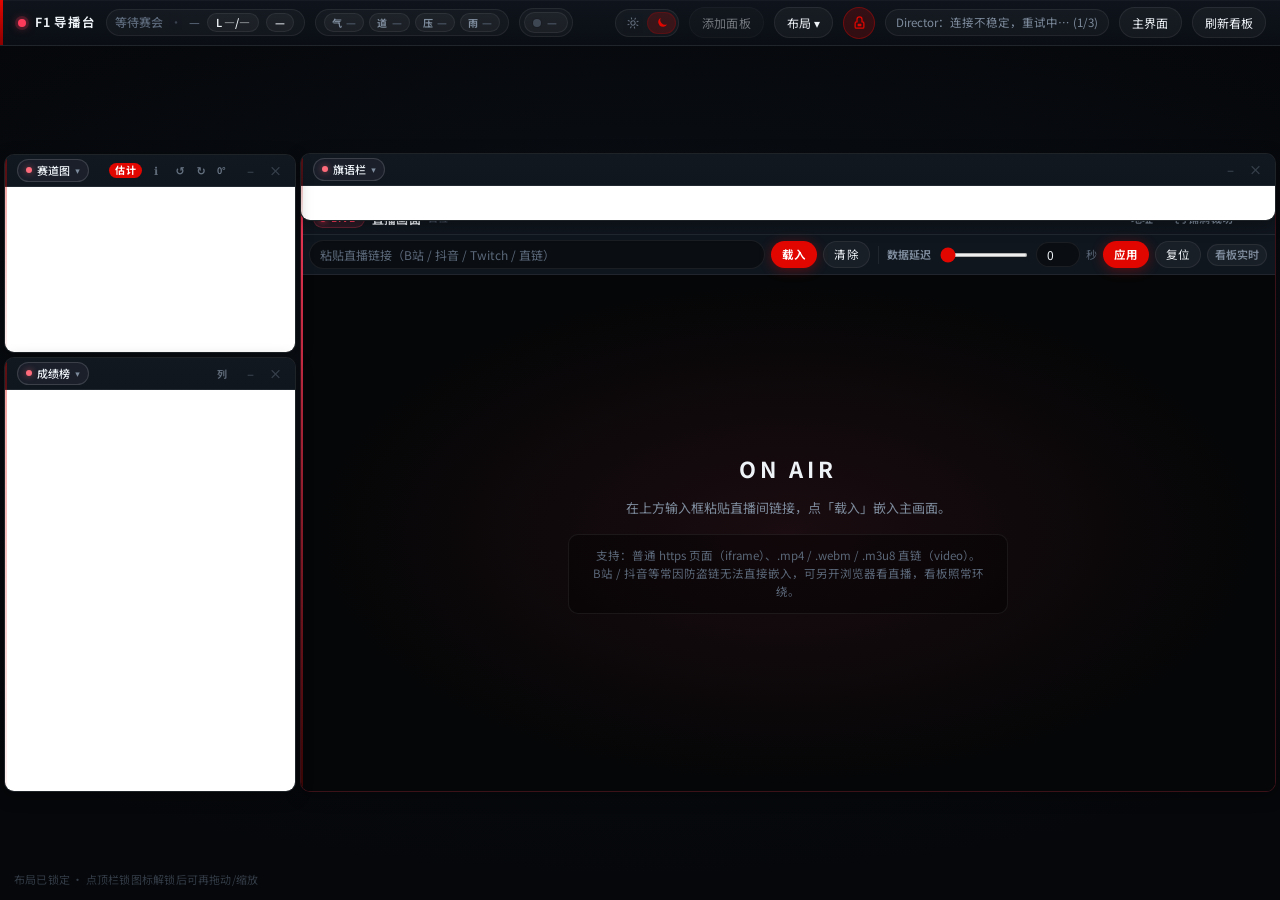
==== director/director.html @ bf2e7e39 "Ease the fill-crop exit so the picture box does not snap. Leaving 铺满裁切 already unwound the iframe sc" ====
<!doctype html>
<html lang="zh-CN" data-theme="night">
<head>
  <link rel="icon" href="assets/favicon.ico" type="image/x-icon" />
  <link rel="icon" href="assets/favicon-32.png" type="image/png" sizes="32x32" />
  <link rel="apple-touch-icon" href="assets/apple-touch-icon.png" sizes="180x180" />
  <meta http-equiv="Cache-Control" content="no-store, max-age=0">
  <meta http-equiv="Pragma" content="no-cache">
<meta charset="utf-8">
<meta name="viewport" content="width=device-width, initial-scale=1">
<meta name="color-scheme" content="dark" id="colorSchemeMeta">
<link rel="preconnect" href="https://fonts.googleapis.com">
<link rel="preconnect" href="https://fonts.gstatic.com" crossorigin>
<link href="https://fonts.googleapis.com/css2?family=Noto+Sans+SC:wght@400;500;600;700&display=swap" rel="stylesheet">
<title>F1 导播台 · Director</title>
<script>
(function () {
  var DIRECTOR_TITLE_BASE = 'F1 导播台 · Director';
  function directorShortVersion(raw) {
    var s = String(raw == null ? '' : raw).replace(/^\uFEFF/, '').trim();
    var plus = s.indexOf('+');
    if (plus >= 0) s = s.slice(0, plus);
    s = s.trim();
    if (!s) return '';
    if (s.charAt(0) === 'v' || s.charAt(0) === 'V') s = s.slice(1);
    return s;
  }
  function directorWindowTitle(raw) {
    var short = directorShortVersion(raw);
    return short ? DIRECTOR_TITLE_BASE + ' · v' + short : DIRECTOR_TITLE_BASE;
  }
  function applyDirectorWindowTitle(raw) {
    document.title = directorWindowTitle(raw);
  }
  try {
    fetch('VERSION', { cache: 'no-store' }).then(function (res) {
      return res.ok ? res.text() : '';
    }).then(function (text) {
      if (text) applyDirectorWindowTitle(text);
    }).catch(function () {});
  } catch (e0) {}
})();
</script>
<style>
  :root {
    /* night = current dark broadcast look */
    --bg: #06080c;
    --bg-stage: #080b10;
    --bg-elev: #0a0e14;
    --panel: #0d1218;
    --panel-elev: #111820;
    --panel-head: #10161e;
    --border: rgba(255, 255, 255, 0.07);
    --border-hi: rgba(255, 255, 255, 0.12);
    --accent: #e10600;
    --accent-dim: rgba(225, 6, 0, 0.18);
    --teal: #e10600;
    --teal-dim: rgba(225, 6, 0, 0.18);
    --text: #eef3f8;
    --muted: #7d8b9c;
    --muted2: #5a6778;
    --live: #ff3b5c;
    --ok: #ff5a5a;
    --bad: #ff6b7a;
    --warn: #f0b429;
    --bar-h: 46px;
    --head-h: 32px;
    --handle: 8px;
    --r: 10px;
    --r-sm: 6px;
    --shadow: 0 12px 40px rgba(0, 0, 0, 0.55);
    --shadow-sm: 0 4px 16px rgba(0, 0, 0, 0.35);
    --font: "Noto Sans SC", "Segoe UI", "PingFang SC", "Microsoft YaHei", system-ui, sans-serif;
    --topbar-bg: linear-gradient(180deg, #0f141c 0%, #0a0e14 100%);
    --input-bg: rgba(0, 0, 0, 0.35);
    --btn-bg: rgba(255, 255, 255, 0.04);
    --btn-hover: rgba(255, 255, 255, 0.08);
    --btn-text-hover: #ffffff;
    --status-bg: rgba(255, 255, 255, 0.03);
    --stage-glow: #121820;
    --stage-edge: #05070a;
    --panel-body: #05070a;
    --live-panel-bg: #050607;
    --dd-bg: #1a1f2a;
    --dd-hover: #222836;
    --dd-border: rgba(255, 255, 255, 0.14);
    --dd-shadow: 0 16px 48px rgba(0, 0, 0, 0.65), 0 0 0 1px rgba(0, 0, 0, 0.35);
    --inset-line: rgba(255, 255, 255, 0.03);
    --live-ph-bg: radial-gradient(ellipse at center, #1a0c10 0%, #050607 68%);
    --theme-active-bg: rgba(225, 6, 0, 0.18);
    --theme-active-fg: #e10600;
    --status-ok-border: rgba(225, 6, 0, 0.35);
    --status-ok-bg: rgba(225, 6, 0, 0.10);
  }
  html[data-theme="day"] {
    color-scheme: light;
    --teal: #c40500;
    --bg: #eef2f7;
    --bg-stage: #e4eaf2;
    --bg-elev: #f5f7fb;
    --panel: #ffffff;
    --panel-elev: #f7f9fc;
    --panel-head: #eef2f7;
    --border: rgba(15, 23, 42, 0.10);
    --border-hi: rgba(15, 23, 42, 0.16);
    --accent-dim: rgba(225, 6, 0, 0.10);
    --teal-dim: rgba(225, 6, 0, 0.10);
    --text: #0f172a;
    --muted: #5b6b7c;
    --muted2: #8494a7;
    --shadow: 0 12px 36px rgba(15, 23, 42, 0.12);
    --shadow-sm: 0 4px 14px rgba(15, 23, 42, 0.08);
    --topbar-bg: linear-gradient(180deg, #ffffff 0%, #f3f6fa 100%);
    --input-bg: rgba(15, 23, 42, 0.04);
    --btn-bg: rgba(15, 23, 42, 0.04);
    --btn-hover: rgba(15, 23, 42, 0.08);
    --btn-text-hover: #0f172a;
    --status-bg: rgba(15, 23, 42, 0.03);
    --stage-glow: #dce4ee;
    --stage-edge: #c8d2e0;
    --panel-body: #f4f7fb;
    --live-panel-bg: #0b0c0e;
    --dd-bg: #ffffff;
    --dd-hover: #f0f4f8;
    --dd-border: rgba(15, 23, 42, 0.14);
    --dd-shadow: 0 16px 40px rgba(15, 23, 42, 0.16), 0 0 0 1px rgba(15, 23, 42, 0.06);
    --inset-line: rgba(15, 23, 42, 0.04);
    --live-ph-bg: radial-gradient(ellipse at center, #ffe8ec 0%, #f4eef0 68%);
    --theme-active-bg: rgba(225, 6, 0, 0.10);
    --theme-active-fg: #c40500;
    --ok: #b91c1c;
    --status-ok-border: rgba(196, 5, 0, 0.38);
    --status-ok-bg: rgba(196, 5, 0, 0.10);
  }
  * { box-sizing: border-box; }
  html, body {
    margin: 0; height: 100%;
    background: var(--bg); color: var(--text);
    font: 13px/1.45 var(--font);
    overflow: hidden;
    -webkit-font-smoothing: antialiased;
  }
  .desk {
    display: grid;
    grid-template-rows: var(--bar-h) 1fr;
    height: 100%;
  }

  /* ---- top bar: broadcast desk chrome ---- */
  .topbar {
    display: flex; align-items: center; gap: 10px;
    padding: 0 14px;
    background: var(--topbar-bg);
    border-bottom: 1px solid var(--border);
    box-shadow: 0 1px 0 var(--inset-line) inset;
    z-index: 100000;
    position: relative;
  }
  .topbar::before {
    content: "";
    position: absolute; left: 0; top: 0; bottom: 0;
    width: 3px;
    background: linear-gradient(180deg, var(--accent), #8b0000);
  }
  .logo {
    display: flex; align-items: center; gap: 9px;
    font-weight: 650; letter-spacing: 0.06em;
    font-size: 12.5px;
    text-transform: none;
    white-space: nowrap;
    padding-left: 4px;
  }
  .logo .dot {
    width: 8px; height: 8px; border-radius: 50%;
    background: var(--live);
    box-shadow: 0 0 0 3px rgba(255, 59, 92, 0.18), 0 0 10px rgba(255, 59, 92, 0.55);
    animation: pulse 1.6s ease-in-out infinite;
  }
  @keyframes pulse {
    0%, 100% { opacity: 1; transform: scale(1); }
    50% { opacity: 0.55; transform: scale(0.92); }
  }
  .topbar .grow { flex: 1; min-width: 8px; }

  /* fixed top-left session strip (race / session / laps / clock) */
  .session-strip {
    display: flex;
    align-items: center;
    gap: 7px;
    min-width: 0;
    max-width: min(440px, 38vw);
    flex: 0 1 auto;
    padding: 3px 10px 3px 8px;
    border-radius: 999px;
    background: var(--status-bg);
    border: 1px solid var(--border);
    font-size: 12px;
    line-height: 1.2;
    white-space: nowrap;
    overflow: hidden;
  }
  .session-strip .ss-meeting {
    font-weight: 650;
    color: var(--text);
    overflow: hidden;
    text-overflow: ellipsis;
    max-width: 160px;
  }
  .session-strip .ss-flag {
    flex-shrink: 0;
    height: 16px;
    width: auto;
    max-width: 24px;
    margin-left: 2px;
    border-radius: 2px;
    object-fit: cover;
    vertical-align: middle;
    box-shadow: 0 0 0 0.5px rgba(0,0,0,0.22);
  }
  .session-strip .ss-flag[hidden] { display: none !important; }
  .session-strip .ss-session {
    color: var(--teal);
    font-weight: 600;
    flex-shrink: 0;
  }
  .session-strip .ss-sep {
    color: var(--muted2);
    opacity: 0.55;
    flex-shrink: 0;
  }
  .session-strip .ss-chip {
    flex-shrink: 0;
    font-variant-numeric: tabular-nums;
    font-feature-settings: "tnum";
    color: var(--text);
    font-weight: 550;
    padding: 2px 8px;
    border-radius: 999px;
    background: var(--btn-bg);
    border: 1px solid var(--border);
    font-size: 11px;
    letter-spacing: 0.01em;
  }
  .session-strip .ss-chip.clock {
    color: var(--text);
    font-weight: 600;
  }
  .session-strip.empty .ss-meeting,
  .session-strip.empty .ss-session {
    color: var(--muted2);
    font-weight: 500;
  }
  @media (max-width: 1100px) {
    .session-strip { max-width: min(280px, 28vw); }
    .session-strip .ss-meeting { max-width: 96px; }
  }

  /* compact weather chips beside session capsule */
  .weather-strip {
    display: flex;
    align-items: center;
    gap: 5px;
    flex: 0 1 auto;
    min-width: 0;
    max-width: min(560px, 48vw);
    padding: 3px 8px;
    border-radius: 999px;
    background: var(--status-bg);
    border: 1px solid var(--border);
    white-space: nowrap;
    overflow: visible;
  }
  .weather-strip .ws-chip {
    display: inline-flex;
    align-items: baseline;
    gap: 4px;
    flex-shrink: 0;
    padding: 2px 7px;
    border-radius: 999px;
    background: var(--btn-bg);
    border: 1px solid var(--border);
    font-size: 11px;
    line-height: 1.2;
    font-variant-numeric: tabular-nums;
    font-feature-settings: "tnum";
  }
  .weather-strip .ws-k {
    color: var(--muted);
    font-weight: 700;
    font-size: 10px;
    letter-spacing: 0.02em;
    opacity: 1;
  }
  .weather-strip .ws-v {
    color: var(--text);
    font-weight: 650;
  }
  .weather-strip .ws-chip.rain-warn {
    border-color: rgba(255, 107, 122, 0.45);
    background: rgba(255, 107, 122, 0.10);
  }
  .weather-strip .ws-chip.rain-warn .ws-v { color: var(--bad); }

  .weather-strip .ws-chip[data-ws="pressure"] {
    flex-shrink: 0;
  }
  .weather-strip .ws-chip[data-ws="pressure"] .ws-v {
    max-width: none;
    overflow: visible;
    text-overflow: clip;
    white-space: nowrap;
    font-variant-numeric: tabular-nums;
  }
  .weather-strip.empty .ws-v { color: var(--muted2); font-weight: 500; }
  @media (max-width: 1280px) {
    .weather-strip { max-width: min(480px, 42vw); }
    .weather-strip .ws-chip[data-ws="humidity"],
    .weather-strip .ws-chip[data-ws="wind"] { display: none; }
  }
  @media (max-width: 980px) {
    .weather-strip { max-width: min(360px, 38vw); }
    .weather-strip .ws-chip[data-ws="track"] { display: none; }
  }

  /* compact track/flag status chip beside weather */
  .track-strip {
    display: flex;
    align-items: center;
    flex: 0 0 auto;
    min-width: 0;
    padding: 3px 4px;
    border-radius: 999px;
    background: var(--status-bg);
    border: 1px solid var(--border);
    white-space: nowrap;
  }
  .track-strip .ts-chip {
    display: inline-flex;
    align-items: center;
    gap: 6px;
    max-width: 160px;
    padding: 3px 10px 3px 8px;
    border-radius: 999px;
    border: 1px solid transparent;
    font-size: 11px;
    font-weight: 700;
    line-height: 1.2;
    letter-spacing: 0.02em;
    color: var(--text);
    background: var(--btn-bg);
    border-color: var(--border);
    overflow: hidden;
    text-overflow: ellipsis;
  }
  .track-strip .ts-dot {
    flex-shrink: 0;
    width: 8px;
    height: 8px;
    border-radius: 50%;
    background: var(--accent);
    box-shadow: 0 0 0 1px rgba(0,0,0,0.18);
  }
  .track-strip .ts-label {
    overflow: hidden;
    text-overflow: ellipsis;
    min-width: 0;
  }
  .track-strip.empty .ts-chip {
    color: var(--muted2);
    font-weight: 500;
  }
  .track-strip.empty .ts-dot {
    background: var(--muted2);
    opacity: 0.55;
  }
  .track-strip.filled .ts-chip {
    /* fill color set inline from state.track */
    border-color: rgba(0,0,0,0.18);
  }
  .track-strip.filled .ts-dot {
    background: rgba(255,255,255,0.92);
    box-shadow: 0 0 0 1px rgba(0,0,0,0.25);
  }
  @media (max-width: 980px) {
    .track-strip .ts-chip { max-width: 110px; }
  }

  /* LIVE panel: URL + load/clear + board-data delay on ONE compact row.
     Clip grid collapses the row in normal mode; the bar itself fades and slides. */
  .live-toolbar-clip {
    display: grid;
    grid-template-rows: 1fr;
    min-height: 0;
  }
  .fpanel.live-panel.live-tb-anim .live-toolbar-clip {
    transition: grid-template-rows 1s cubic-bezier(0.22, 1, 0.36, 1);
  }
  .live-toolbar-clip > .live-toolbar {
    min-height: 0;
  }
  .live-toolbar {
    position: relative;
    display: flex; align-items: center; gap: 6px;
    flex-shrink: 0;
    flex-wrap: nowrap;
    padding: 5px 8px;
    background: var(--panel-head);
    border-bottom: 1px solid var(--border);
    min-width: 0;
    z-index: 4;
    opacity: 1;
    transform: none;
    visibility: visible;
    transition:
      opacity 1s cubic-bezier(0.22, 1, 0.36, 1),
      transform 1s cubic-bezier(0.22, 1, 0.36, 1),
      padding-top 1s cubic-bezier(0.22, 1, 0.36, 1),
      padding-bottom 1s cubic-bezier(0.22, 1, 0.36, 1),
      border-bottom-width 1s cubic-bezier(0.22, 1, 0.36, 1),
      visibility 0s linear 0s;
  }
  .live-toolbar .stream-url-field {
    position: relative;
    flex: 1 1 auto;
    min-width: 100px;
  }
  .live-toolbar .stream-url {
    width: 100%;
    min-width: 0;
    background: var(--input-bg); color: var(--text);
    border: 1px solid var(--border); border-radius: 999px;
    padding: 5px 10px; outline: none;
    font: inherit; font-size: 12px;
    transition: border-color .15s, box-shadow .15s;
  }
  .live-toolbar .stream-url::placeholder { color: var(--muted2); }
  .live-toolbar .stream-url:focus {
    border-color: rgba(225, 6, 0, 0.45);
    box-shadow: 0 0 0 3px var(--teal-dim);
  }
  /* Custom list (not datalist): each row needs its own delete control. */
  .stream-url-history {
    position: absolute;
    left: 0;
    right: 0;
    top: calc(100% + 4px);
    z-index: 30;
    display: flex;
    flex-direction: column;
    gap: 2px;
    max-height: 240px;
    overflow-x: hidden;
    overflow-y: auto;
    overscroll-behavior: contain;
    background: var(--dd-bg);
    color: var(--text);
    border: 1px solid var(--dd-border);
    border-radius: 10px;
    box-shadow: var(--dd-shadow);
    padding: 4px;
  }
  .stream-url-history[hidden] { display: none !important; }
  .stream-url-history .hist-row {
    display: flex;
    align-items: center;
    gap: 2px;
    border-radius: 7px;
    color: var(--text);
    cursor: pointer;
  }
  .stream-url-history .hist-row:hover,
  .stream-url-history .hist-row.active {
    background: var(--theme-active-bg);
    color: var(--theme-active-fg);
  }
  .stream-url-history .hist-pick,
  .stream-url-history .hist-del {
    background: transparent;
    border: none;
    box-shadow: none;
    color: inherit;
    font: inherit;
    font-weight: 500;
    cursor: pointer;
  }
  .stream-url-history .hist-pick {
    flex: 1;
    min-width: 0;
    text-align: left;
    padding: 7px 8px;
    border-radius: 7px;
    font-size: 12px;
    overflow: hidden;
    text-overflow: ellipsis;
    white-space: nowrap;
  }
  .stream-url-history .hist-row.active .hist-pick { font-weight: 650; }
  .stream-url-history .hist-del {
    flex-shrink: 0;
    width: 22px;
    height: 22px;
    margin-right: 4px;
    padding: 0;
    border-radius: 50%;
    font-size: 14px;
    line-height: 1;
    color: var(--muted);
  }
  .stream-url-history .hist-row:hover .hist-del,
  .stream-url-history .hist-row.active .hist-del { color: inherit; }
  .stream-url-history .hist-pick:hover,
  .stream-url-history .hist-del:hover {
    background: transparent;
    border-color: transparent;
    color: inherit;
  }
  .stream-url-history .hist-del:hover {
    background: var(--btn-hover);
  }
  .live-toolbar > button {
    padding: 4px 10px;
    font-size: 11.5px;
    flex-shrink: 0;
  }
  .live-toolbar .tb-sep {
    flex-shrink: 0;
    width: 1px;
    height: 18px;
    background: var(--border);
    margin: 0 2px;
  }
  .live-toolbar .delay-label {
    flex-shrink: 0;
    font-size: 11px;
    font-weight: 650;
    letter-spacing: 0.02em;
    color: var(--muted);
    white-space: nowrap;
  }
  .live-toolbar input[type="range"] {
    flex: 0 1 88px;
    min-width: 56px;
    max-width: 120px;
    height: 4px;
    accent-color: var(--teal);
    cursor: pointer;
  }
  .live-toolbar input[type="number"] {
    width: 44px;
    flex-shrink: 0;
    background: var(--input-bg); color: var(--text);
    border: 1px solid var(--border); border-radius: 999px;
    padding: 3px 6px; outline: none;
    font: inherit; font-size: 12px;
    font-variant-numeric: tabular-nums;
    text-align: center;
  }
  .live-toolbar input[type="number"]:focus {
    border-color: rgba(225, 6, 0, 0.45);
    box-shadow: 0 0 0 3px var(--teal-dim);
  }
  .live-toolbar .delay-unit {
    flex-shrink: 0;
    font-size: 11px;
    color: var(--muted2);
  }
  .live-toolbar .delay-status {
    flex-shrink: 0;
    font-size: 11px;
    font-weight: 600;
    font-variant-numeric: tabular-nums;
    color: var(--teal);
    padding: 2px 7px;
    border-radius: 999px;
    background: var(--teal-dim);
    border: 1px solid rgba(225, 6, 0, 0.28);
    white-space: nowrap;
  }
  .live-toolbar .delay-status.warming {
    color: var(--warn);
    background: rgba(240, 180, 41, 0.12);
    border-color: rgba(240, 180, 41, 0.35);
  }
  .live-toolbar .delay-status.off {
    color: var(--muted);
    background: var(--btn-bg);
    border-color: var(--border);
  }
  .fpanel.live-panel.minimized .live-toolbar,
  .fpanel.live-panel.minimized .live-toolbar-clip { display: none; }
  /* Hide without display:none so the fade can run. Pointer-events drop immediately;
     visibility waits out the 1s so the bar cannot take clicks after it is gone.
     Normal mode also collapses the clip; fill mode is an overlay and must not. */
  .fpanel.live-panel.live-toolbar-hidden .live-toolbar {
    opacity: 0;
    transform: translateY(-6px);
    pointer-events: none;
    visibility: hidden;
    transition:
      opacity 1s cubic-bezier(0.22, 1, 0.36, 1),
      transform 1s cubic-bezier(0.22, 1, 0.36, 1),
      padding-top 1s cubic-bezier(0.22, 1, 0.36, 1),
      padding-bottom 1s cubic-bezier(0.22, 1, 0.36, 1),
      border-bottom-width 1s cubic-bezier(0.22, 1, 0.36, 1),
      visibility 0s linear 1s;
  }
  .fpanel.live-panel.live-toolbar-hidden:not(.live-media-fill) .live-toolbar-clip {
    grid-template-rows: 0fr;
    pointer-events: none;
  }
  .fpanel.live-panel.live-toolbar-hidden:not(.live-media-fill) .live-toolbar {
    padding-top: 0;
    padding-bottom: 0;
    border-bottom-width: 0;
  }
  .fpanel.live-panel.live-toolbar-hidden:not(.live-media-fill) .live-toolbar-clip,
  .fpanel.live-panel.live-tb-anim:not(.live-media-fill) .live-toolbar-clip,
  .fpanel.live-panel.live-toolbar-hidden:not(.live-media-fill) .live-toolbar,
  .fpanel.live-panel.live-tb-anim:not(.live-media-fill) .live-toolbar {
    overflow: hidden;
  }
  .p-head .win-btns button.live-url-tog {
    width: auto;
    min-width: 0;
    height: 22px;
    padding: 0 8px;
    border-radius: 999px;
    gap: 4px;
    font-size: 11px;
    font-weight: 600;
    letter-spacing: 0.02em;
    white-space: nowrap;
    transition: background 1s cubic-bezier(0.22, 1, 0.36, 1), border-color 1s cubic-bezier(0.22, 1, 0.36, 1), color 1s cubic-bezier(0.22, 1, 0.36, 1), filter 1s cubic-bezier(0.22, 1, 0.36, 1);
  }
  .p-head .win-btns button.live-url-tog.on {
    color: var(--teal);
    background: var(--teal-dim);
    border-color: rgba(225, 6, 0, 0.28);
  }
  @media (max-width: 900px) {
    .live-toolbar { flex-wrap: wrap; }
    .live-toolbar .stream-url-field { flex: 1 1 100%; min-width: 0; }
  }
  button {
    background: var(--btn-bg);
    color: var(--text);
    border: 1px solid var(--border);
    border-radius: 999px;
    padding: 6px 12px;
    cursor: pointer;
    white-space: nowrap;
    font: inherit;
    font-size: 12px;
    letter-spacing: 0.01em;
    transition: background .15s, border-color .15s, color .15s, filter .15s;
  }
  button:hover {
    background: var(--btn-hover);
    border-color: var(--border-hi);
    color: var(--btn-text-hover);
  }
  button.primary {
    background: var(--accent);
    color: #fff;
    border-color: transparent;
    font-weight: 650;
    box-shadow: 0 2px 12px rgba(225, 6, 0, 0.35);
  }
  button.primary:hover {
    color: #fff;
    filter: brightness(1.08);
    border-color: transparent;
  }
  .status {
    color: var(--muted); font-size: 11.5px; white-space: nowrap;
    padding: 4px 10px;
    border-radius: 999px;
    background: var(--status-bg);
    border: 1px solid var(--border);
  }
  .status.ok {
    color: var(--ok);
    border-color: var(--status-ok-border);
    background: var(--status-ok-bg);
  }
  .status.bad {
    color: var(--bad);
    border-color: rgba(255, 107, 122, 0.28);
    background: rgba(255, 107, 122, 0.08);
  }

  .stage {
    position: relative;
    height: 100%;
    min-height: 0;
    overflow: hidden;
    background:
      radial-gradient(ellipse 80% 55% at 50% 42%, var(--stage-glow) 0%, var(--bg-stage) 58%, var(--stage-edge) 100%);
  }

  /* ---- floating panels ---- */
  .fpanel {
    position: absolute;
    display: flex; flex-direction: column;
    background: var(--panel);
    border: 1px solid var(--border);
    border-radius: var(--r);
    min-width: 180px;
    min-height: 120px;
    overflow: hidden;
    box-shadow: var(--shadow-sm);
    user-select: none;
    transition: box-shadow .15s, border-color .15s;
  }
  .fpanel.board-flags {
    min-height: 68px;
  }
  .fpanel.board-flags:not(.minimized) .p-body {
    flex: 1 1 auto;
    min-height: 0;
  }
  .fpanel::before {
    content: "";
    position: absolute; left: 0; top: 0; bottom: 0;
    width: 2px;
    background: linear-gradient(180deg, rgba(225,6,0,0.55), rgba(225,6,0,0.08));
    z-index: 6;
    pointer-events: none;
    opacity: 0.7;
  }
  .fpanel.active {
    border-color: rgba(225, 6, 0, 0.35);
    box-shadow: var(--shadow), 0 0 0 1px rgba(225, 6, 0, 0.12);
  }
  .fpanel.active::before { opacity: 1; background: var(--teal); }
  .fpanel.dragging {
    opacity: 0.92;
    border-color: rgba(225, 6, 0, 0.45);
    box-shadow: var(--shadow);
  }
  .fpanel.drop-target {
    border-color: rgba(225, 6, 0, 0.65) !important;
    box-shadow: 0 0 0 2px rgba(225, 6, 0, 0.35), var(--shadow);
  }
  .fpanel.drop-target::after {
    content: "交换位置";
    position: absolute;
    top: 50%; left: 50%;
    transform: translate(-50%, -50%);
    z-index: 20;
    pointer-events: none;
    background: rgba(225, 6, 0, 0.95);
    color: #041016;
    font-weight: 700;
    font-size: 12px;
    letter-spacing: 0.08em;
    padding: 8px 16px;
    border-radius: 999px;
    box-shadow: 0 8px 24px rgba(0,0,0,0.45);
  }
  .fpanel.live-panel.drop-target::after { content: "与直播交换"; }
  .fpanel.live-panel {
    background: var(--live-panel-bg);
    border-color: rgba(255, 59, 92, 0.22);
    min-width: 280px;
    min-height: 210px;
  }
  .fpanel.live-panel::before {
    background: linear-gradient(180deg, var(--live), rgba(225, 6, 0, 0.25));
    opacity: 1;
  }
  .fpanel.live-panel.active {
    border-color: rgba(255, 59, 92, 0.45);
    box-shadow: var(--shadow), 0 0 0 1px rgba(255, 59, 92, 0.15);
  }
  .fpanel.minimized {
    min-height: 0;
    height: auto !important;
  }
  .fpanel.minimized .p-body,
  .fpanel.minimized .resize-handle { display: none !important; }

  .p-head {
    display: flex; align-items: center; gap: 7px;
    height: var(--head-h);
    padding: 0 8px 0 12px;
    background: linear-gradient(180deg, var(--panel-elev), var(--panel-head));
    border-bottom: 1px solid var(--border);
    font-size: 12px; font-weight: 600;
    letter-spacing: 0.02em;
    cursor: grab;
    flex-shrink: 0;
  }
  .p-head:active { cursor: grabbing; }
  .p-head .live-badge {
    display: inline-flex; align-items: center; gap: 5px;
    font-size: 10px; font-weight: 700;
    letter-spacing: 0.1em;
    color: var(--live);
    background: rgba(255, 59, 92, 0.12);
    border: 1px solid rgba(255, 59, 92, 0.28);
    border-radius: 999px;
    padding: 1px 8px 1px 6px;
  }
  .p-head .live-badge::before {
    content: "";
    width: 6px; height: 6px; border-radius: 50%;
    background: var(--live);
    box-shadow: 0 0 6px var(--live);
  }
  .p-head .title {
    overflow: hidden; text-overflow: ellipsis; white-space: nowrap;
    max-width: 120px;
    color: var(--text);
    font-weight: 650;
  }
  .p-head .tag {
    color: var(--muted2); font-weight: 500;
    font-size: 10px; white-space: nowrap;
    overflow: hidden; text-overflow: ellipsis;
    max-width: 72px;
    opacity: 0.75;
    font-family: "Noto Sans SC", "Segoe UI", "PingFang SC", "Microsoft YaHei", system-ui, sans-serif;
  }
  /* Custom board-type dropdown (native <option> contrast is unreliable on Windows) */
  .board-dd {
    position: relative;
    flex-shrink: 0;
    max-width: 148px;
  }
  .board-dd-btn {
    display: inline-flex; align-items: center; gap: 5px;
    max-width: 148px; width: 100%;
    background: var(--dd-bg); color: var(--text);
    border: 1px solid var(--dd-border);
    border-radius: 999px;
    padding: 3px 8px 3px 8px;
    font-size: 11px; font-family: inherit; font-weight: 500;
    line-height: 1.3;
    cursor: pointer; outline: none;
    transition: border-color .15s, background .15s, box-shadow .15s;
  }
  .board-dd-status {
    flex-shrink: 0;
    width: 6px; height: 6px; border-radius: 50%;
    background: #ff6b7a;
    box-shadow: 0 0 6px rgba(255, 107, 122, 0.55);
  }
  .board-dd-status.ok {
    background: var(--accent);
    box-shadow: 0 0 6px rgba(225, 6, 0, 0.7);
  }
  .board-dd-btn:hover,
  .board-dd.open .board-dd-btn,
  .board-dd-btn:focus-visible {
    border-color: rgba(225, 6, 0, 0.5);
    background: var(--dd-hover);
    box-shadow: 0 0 0 2px rgba(225, 6, 0, 0.12);
  }
  .board-dd-label {
    overflow: hidden; text-overflow: ellipsis; white-space: nowrap;
    min-width: 0; flex: 1; text-align: left;
  }
  .board-dd-caret {
    flex-shrink: 0; font-size: 9px; color: var(--muted);
    line-height: 1;
  }
  .board-dd.open .board-dd-caret { color: var(--accent); }
  /* Portal menu — fixed so panel overflow:hidden cannot clip it */
  #board-dd-menu {
    position: fixed;
    z-index: 200000;
    min-width: 148px;
    max-height: min(340px, 55vh);
    overflow-y: auto;
    overscroll-behavior: contain;
    background: var(--dd-bg);
    color: var(--text);
    border: 1px solid var(--dd-border);
    border-radius: 10px;
    box-shadow: var(--dd-shadow);
    padding: 5px;
    display: none;
  }
  #board-dd-menu.open { display: block; }
  #board-dd-menu .board-dd-opt {
    display: block; width: 100%;
    text-align: left;
    background: transparent;
    border: none; border-radius: 7px;
    color: var(--text);
    padding: 8px 12px;
    font-size: 12px; font-family: inherit; font-weight: 500;
    cursor: pointer;
    transition: background .12s, color .12s;
  }
  #board-dd-menu .board-dd-opt:hover,
  #board-dd-menu .board-dd-opt:focus-visible {
    background: var(--theme-active-bg);
    color: var(--theme-active-fg);
    outline: none;
  }
  #board-dd-menu .board-dd-opt.active {
    background: var(--theme-active-bg);
    color: var(--theme-active-fg);
    font-weight: 700;
  }
  .p-head .spacer { flex: 1; min-width: 4px; }
  /* Sectors empty-state — quiet title-row chrome, same slot as 「列」 / .tm-head */
  .p-head .sectors-head-tip {
    display: none;
    flex: 0 1 auto;
    min-width: 0;
    max-width: min(52%, 280px);
    overflow: hidden;
    text-overflow: ellipsis;
    white-space: nowrap;
    font-size: 10px;
    font-weight: 500;
    letter-spacing: 0;
    line-height: 1.2;
    color: var(--muted2);
    opacity: 0.9;
    margin-right: 2px;
  }
  .p-head .sectors-head-tip.show { display: inline-block; }
  .p-head .win-btns {
    display: flex; gap: 3px; flex-shrink: 0;
  }
  .p-head .win-btns button {
    width: 22px; height: 22px; padding: 0;
    border-radius: 50%; font-size: 13px; line-height: 1;
    display: flex; align-items: center; justify-content: center;
    background: transparent; border-color: transparent;
    color: var(--muted);
  }
  .p-head .win-btns button:hover {
    background: var(--btn-hover); color: var(--btn-text-hover); border-color: transparent;
  }
  .p-head .win-btns button.close:hover {
    background: var(--accent); color: #fff; border-color: transparent;
  }

  /* Timing column picker — same row as board dropdown / window buttons */
  .p-head .timing-cols-tog {
    width: 22px; height: 22px; padding: 0;
    border-radius: 50%; font-size: 10px; font-weight: 700;
    letter-spacing: 0.02em; line-height: 1;
    display: none; align-items: center; justify-content: center;
    background: transparent; border: 1px solid transparent;
    color: var(--muted);
    flex-shrink: 0;
    opacity: 0.72;
    cursor: pointer;
    transition: color .12s, background .12s, border-color .12s, opacity .12s;
  }
  .p-head .timing-cols-tog.show { display: inline-flex; }
  .p-head .timing-cols-tog:hover,
  .p-head .timing-cols-tog[aria-expanded="true"] {
    opacity: 1;
    color: var(--text);
    background: var(--btn-hover);
    border-color: transparent;
  }

  /* Trackmap status / hint / rotation — same quiet title-row idea as 「列」 */
  .p-head .tm-head {
    display: none;
    align-items: center;
    gap: 5px;
    flex: 0 1 auto;
    margin-right: 2px;
  }
  .p-head .tm-head.show { display: inline-flex; }
  .p-head .tm-est {
    flex: 0 0 auto;
    font-family: "Noto Sans SC", "Segoe UI", "PingFang SC", "Microsoft YaHei", system-ui, sans-serif;
    font-size: 10px;
    font-weight: 700;
    letter-spacing: 0.06em;
    line-height: 1.45;
    color: #fff;
    background: #e10600;
    border-radius: 999px;
    padding: 0 6px;
  }
  .p-head .tm-head-status { display: none !important; }
  .p-head .tm-hint {
    flex: 0 0 auto;
    width: 18px;
    height: 18px;
    border-radius: 50%;
    display: inline-flex;
    align-items: center;
    justify-content: center;
    font-size: 11px;
    font-weight: 700;
    line-height: 1;
    color: var(--muted);
    background: transparent;
    border: 1px solid transparent;
    cursor: help;
    opacity: 0.72;
    user-select: none;
    transition: color .12s, background .12s, opacity .12s;
  }
  .p-head .tm-hint:hover {
    opacity: 1;
    color: var(--text);
    background: var(--btn-hover);
  }
  .p-head .tm-head-tools {
    display: inline-flex;
    align-items: center;
    gap: 1px;
    flex: 0 0 auto;
  }
  .p-head .tm-head-tools .tm-tool {
    width: 20px;
    height: 20px;
    min-width: 20px;
    padding: 0;
    border-radius: 50%;
    border: 1px solid transparent;
    background: transparent;
    color: var(--muted);
    font-size: 11px;
    font-weight: 650;
    line-height: 1;
    display: inline-flex;
    align-items: center;
    justify-content: center;
    cursor: pointer;
    opacity: 0.78;
    transition: color .12s, background .12s, opacity .12s;
  }
  .p-head .tm-head-tools .tm-tool:hover {
    opacity: 1;
    color: var(--text);
    background: var(--btn-hover);
  }
  .p-head .tm-head-tools .tm-rot-label {
    min-width: 2.1em;
    text-align: center;
    font-size: 9px;
    font-weight: 650;
    font-variant-numeric: tabular-nums;
    color: var(--muted);
    padding: 0 1px;
    opacity: 0.85;
    cursor: inherit;
    user-select: none;
  }
  #timing-cols-menu {
    position: fixed;
    z-index: 200000;
    min-width: 120px;
    background: var(--dd-bg);
    color: var(--text);
    border: 1px solid var(--dd-border);
    border-radius: 10px;
    box-shadow: var(--dd-shadow);
    padding: 6px 8px;
    display: none;
    flex-direction: column;
    gap: 4px;
  }
  #timing-cols-menu.open { display: flex; }
  #timing-cols-menu .timing-cols-item {
    display: flex; align-items: center; gap: 6px;
    font-size: 12px; font-weight: 500;
    color: var(--text);
    cursor: pointer; user-select: none;
    white-space: nowrap;
    padding: 4px 6px;
    border-radius: 6px;
  }
  #timing-cols-menu .timing-cols-item:hover {
    background: var(--theme-active-bg);
  }
  #timing-cols-menu .timing-cols-item input {
    margin: 0;
    accent-color: var(--teal);
  }
  #timing-cols-menu .timing-cols-item input:disabled {
    opacity: .55;
    cursor: not-allowed;
  }

  .p-body {
    flex: 1; min-height: 0; position: relative;
    background: var(--panel-body);
    pointer-events: auto;
  }
  .p-body iframe, .p-body video {
    position: absolute; inset: 0;
    width: 100%; height: 100%;
    border: 0; background: var(--panel-body);
  }
  .stage.interacting .p-body iframe,
  .stage.interacting .p-body video {
    pointer-events: none;
  }

  .live-placeholder {
    position: absolute; inset: 0;
    display: flex; flex-direction: column;
    align-items: center; justify-content: center;
    gap: 12px;
    background:
      var(--live-ph-bg);
    color: var(--muted);
    text-align: center; padding: 28px;
  }
  .live-placeholder h1 {
    margin: 0; font-size: 22px; color: var(--text);
    letter-spacing: 0.18em; font-weight: 700;
  }
  .live-placeholder p { margin: 0; max-width: 400px; line-height: 1.65; font-size: 13px; }
  .live-placeholder .hint {
    font-size: 11.5px; color: var(--muted2);
    border: 1px solid var(--border); border-radius: var(--r);
    background: var(--input-bg);
    padding: 12px 16px; margin-top: 4px;
    max-width: 440px; line-height: 1.55;
  }
  .live-placeholder.hidden { display: none; }
  .live-frame.hidden { display: none !important; }
  /* In-panel media fill: crop-zoom iframe player region into LIVE frame */
  .p-head .win-btns button.live-fs {
    width: auto;
    min-width: 0;
    height: 22px;
    padding: 0 8px;
    border-radius: 999px;
    gap: 4px;
    font-size: 11px;
    font-weight: 600;
    letter-spacing: 0.02em;
    white-space: nowrap;
    transition: background 1s cubic-bezier(0.22, 1, 0.36, 1), border-color 1s cubic-bezier(0.22, 1, 0.36, 1), color 1s cubic-bezier(0.22, 1, 0.36, 1), filter 1s cubic-bezier(0.22, 1, 0.36, 1);
  }
  .p-head .win-btns button.live-fs.on {
    color: var(--live);
  }
  /* 铺满裁切：地址/延迟栏浮在画面上，不占位、不退出 live-media-fill。隐藏仍由 .live-toolbar-hidden 控制。 */
  .fpanel.live-panel.live-media-fill .live-toolbar-clip {
    height: 0;
    grid-template-rows: 0fr;
    overflow: visible;
  }
  .fpanel.live-panel.live-media-fill .live-toolbar {
    position: absolute;
    top: 0;
    left: 0;
    right: 0;
    z-index: 10;
    padding-right: 168px;
    box-shadow: 0 10px 28px rgba(0, 0, 0, 0.35);
  }
  .fpanel.live-panel .p-head {
    transition:
      background 1s cubic-bezier(0.22, 1, 0.36, 1),
      border-color 1s cubic-bezier(0.22, 1, 0.36, 1),
      box-shadow 1s cubic-bezier(0.22, 1, 0.36, 1),
      padding 1s cubic-bezier(0.22, 1, 0.36, 1);
  }
  .fpanel.live-panel.live-media-fill .p-head {
    position: absolute;
    top: 0;
    right: 0;
    left: auto;
    z-index: 12;
    width: auto;
    height: auto;
    padding: 7px 8px;
    background: transparent;
    border: 0;
    box-shadow: none;
  }
  .fpanel.live-panel .p-head .live-badge,
  .fpanel.live-panel .p-head .title,
  .fpanel.live-panel .p-head .tag,
  .fpanel.live-panel .p-head .spacer,
  .fpanel.live-panel .p-head .win-btns button:not(.live-fs):not(.live-url-tog) {
    transition-property: opacity, width, min-width, padding, margin, border-width, display;
    transition-duration: 1s;
    transition-timing-function: cubic-bezier(0.22, 1, 0.36, 1);
    transition-behavior: allow-discrete;
  }
  .fpanel.live-panel.live-media-fill:not(.live-fill-leave) .p-head .live-badge,
  .fpanel.live-panel.live-media-fill:not(.live-fill-leave) .p-head .title,
  .fpanel.live-panel.live-media-fill:not(.live-fill-leave) .p-head .tag,
  .fpanel.live-panel.live-media-fill:not(.live-fill-leave) .p-head .spacer,
  .fpanel.live-panel.live-media-fill:not(.live-fill-leave) .p-head .win-btns button:not(.live-fs):not(.live-url-tog) {
    display: none !important;
    opacity: 0;
    pointer-events: none;
  }
  .fpanel.live-panel.live-media-fill:not(.live-fill-leave) .p-head .win-btns button:not(.live-fs):not(.live-url-tog) {
    width: 0;
    min-width: 0;
    margin: 0;
    padding: 0;
    border-width: 0;
    overflow: hidden;
  }
  .fpanel.live-panel.live-media-fill.live-fill-leave .p-head .live-badge,
  .fpanel.live-panel.live-media-fill.live-fill-leave .p-head .title,
  .fpanel.live-panel.live-media-fill.live-fill-leave .p-head .tag,
  .fpanel.live-panel.live-media-fill.live-fill-leave .p-head .spacer,
  .fpanel.live-panel.live-media-fill.live-fill-leave .p-head .win-btns button:not(.live-fs):not(.live-url-tog) {
    animation: liveChromeIn 1s cubic-bezier(0.22, 1, 0.36, 1) both;
  }
  @keyframes liveChromeIn {
    from { opacity: 0; }
    to { opacity: 1; }
  }
  /* Leave keeps the overlay for the whole 1s, but grows it into the normal
     title bar / address row / picture box so dropping .live-media-fill does not snap. */
  .fpanel.live-panel.live-media-fill.live-fill-leave .p-head {
    left: 0;
    right: 0;
    width: auto;
    height: var(--head-h);
    padding: 0 8px 0 12px;
    background: transparent;
    border-bottom: 1px solid var(--border);
  }
  .fpanel.live-panel.live-media-fill.live-fill-leave .p-head::before {
    content: "";
    position: absolute;
    inset: 0;
    z-index: -1;
    pointer-events: none;
    background: linear-gradient(180deg, var(--panel-elev), var(--panel-head));
    opacity: 0;
    animation: liveHeadBar 1s cubic-bezier(0.22, 1, 0.36, 1) forwards;
  }
  @keyframes liveHeadBar {
    to { opacity: 1; }
  }
  .fpanel.live-panel.live-media-fill.live-fill-leave .live-toolbar {
    padding-right: 8px;
    animation: liveBarSettle 1s cubic-bezier(0.22, 1, 0.36, 1) forwards;
  }
  @keyframes liveBarSettle {
    from { top: 0; }
    to { top: var(--live-restore-head, var(--head-h)); }
  }
  /* A hidden address bar is an invisible overlay in fill. Collapse it before the
     class drop, or its padding re-enters the flow and the picture jumps. */
  .fpanel.live-panel.live-toolbar-hidden.live-media-fill.live-fill-leave .live-toolbar {
    height: 0;
    padding-top: 0;
    padding-bottom: 0;
    border-bottom-width: 0;
    overflow: hidden;
    animation: none;
    transition: none;
  }
  .fpanel.live-panel.live-media-fill.live-fill-leave #liveFsRoot {
    margin-top: calc(var(--live-restore-head, var(--head-h)) + var(--live-restore-bar, 0px));
    transition: margin-top 1s cubic-bezier(0.22, 1, 0.36, 1);
  }
  .fpanel.live-panel.live-media-fill.live-fill-leave .p-head .win-btns button.live-fs,
  .fpanel.live-panel.live-media-fill.live-fill-leave .p-head .win-btns button.live-url-tog {
    background: transparent;
    border-color: transparent;
    color: var(--muted);
  }
  .fpanel.live-panel.live-media-fill.live-fill-leave .p-head .win-btns button.live-url-tog.on {
    color: var(--teal);
    background: var(--teal-dim);
    border-color: rgba(225, 6, 0, 0.28);
  }
  .fpanel.live-panel.live-media-fill .p-head .win-btns button.live-fs,
  .fpanel.live-panel.live-media-fill .p-head .win-btns button.live-url-tog {
    background: rgba(0,0,0,.55);
    border-color: rgba(255,255,255,.18);
    color: #fff;
  }
  #liveFsRoot {
    --live-crop-scale: 1.45;
    --live-crop-x: 6%;
    --live-crop-y: 4%;
  }
  #liveIframe {
    transform-origin: center center;
    transition: transform 1s cubic-bezier(0.22, 1, 0.36, 1);
  }
  .fpanel.live-panel.live-media-fill.live-fill-leave #liveIframe {
    transform: none;
  }
  .fpanel.live-panel.live-media-fill #liveFsRoot {
    background: #000;
    overflow: hidden;
  }
  .fpanel.live-panel.live-media-fill #liveFsRoot .live-frame,
  .fpanel.live-panel.live-media-fill #liveFsRoot .live-placeholder {
    position: absolute;
    inset: 0;
    width: 100%;
    height: 100%;
  }
  .fpanel.live-panel.live-media-fill #liveVideo {
    object-fit: contain;
    background: #000;
    transform: none !important;
  }
  /* Cross-origin: scale+pan so typical center-left player fills the box (crops nav/chat). */
  .fpanel.live-panel.live-media-fill #liveIframe {
    width: 100%;
    height: 100%;
    border: 0;
    transform-origin: center center;
    transform: translate(var(--live-crop-x), var(--live-crop-y)) scale(var(--live-crop-scale));
    will-change: transform;
  }
  .live-crop-ui {
    display: flex;
    position: absolute;
    left: 8px;
    bottom: 8px;
    z-index: 9;
    gap: 4px;
    flex-wrap: wrap;
    align-items: center;
    max-width: calc(100% - 16px);
    padding: 5px 6px;
    border-radius: 8px;
    background: rgba(0,0,0,.62);
    border: 1px solid rgba(255,255,255,.12);
    opacity: 0;
    visibility: hidden;
    pointer-events: none;
    transition:
      opacity 1s cubic-bezier(0.22, 1, 0.36, 1),
      visibility 0s linear 1s;
  }
  .fpanel.live-panel.live-media-fill:not(.live-fill-leave) #liveFsRoot.has-iframe .live-crop-ui {
    opacity: 1;
    visibility: visible;
    pointer-events: auto;
    transition:
      opacity 1s cubic-bezier(0.22, 1, 0.36, 1),
      visibility 0s linear 0s;
  }
  .live-crop-ui button {
    min-width: 28px;
    height: 26px;
    padding: 0 7px;
    border-radius: 6px;
    border: 1px solid rgba(255,255,255,.16);
    background: rgba(255,255,255,.08);
    color: rgba(255,255,255,.92);
    font-size: 12px;
    cursor: pointer;
    line-height: 1;
  }
  .live-crop-ui button:hover {
    background: rgba(255,255,255,.18);
  }
  .live-crop-ui .crop-readout {
    font-size: 11px;
    color: rgba(255,255,255,.75);
    min-width: 3.2em;
    text-align: center;
    font-variant-numeric: tabular-nums;
  }
  .p-head .win-btns {
    align-items: center;
  }

  .resize-handle { position: absolute; z-index: 5; }
  .resize-handle.n  { top: 0; left: var(--handle); right: var(--handle); height: var(--handle); cursor: n-resize; }
  .resize-handle.s  { bottom: 0; left: var(--handle); right: var(--handle); height: var(--handle); cursor: s-resize; }
  .resize-handle.e  { right: 0; top: var(--handle); bottom: var(--handle); width: var(--handle); cursor: e-resize; }
  .resize-handle.w  { left: 0; top: var(--handle); bottom: var(--handle); width: var(--handle); cursor: w-resize; }
  .resize-handle.nw { top: 0; left: 0; width: 14px; height: 14px; cursor: nw-resize; }
  .resize-handle.ne { top: 0; right: 0; width: 14px; height: 14px; cursor: ne-resize; }
  .resize-handle.sw { bottom: 0; left: 0; width: 14px; height: 14px; cursor: sw-resize; }
  .resize-handle.se { bottom: 0; right: 0; width: 16px; height: 16px; cursor: se-resize; }
  .resize-handle.se::after {
    content: "";
    position: absolute; right: 4px; bottom: 4px;
    width: 7px; height: 7px;
    border-right: 2px solid rgba(125,139,156,0.55);
    border-bottom: 2px solid rgba(125,139,156,0.55);
    border-radius: 1px;
  }


  .theme-toggle {
    position: relative;
    display: inline-grid;
    grid-template-columns: 1fr 1fr;
    align-items: stretch;
    width: 64px;
    height: 28px;
    padding: 2px;
    box-sizing: border-box;
    border: 1px solid var(--border);
    border-radius: 999px;
    background: var(--status-bg);
    flex-shrink: 0;
    overflow: hidden;
  }
  .theme-toggle-pill {
    position: absolute;
    top: 2px;
    bottom: 2px;
    left: 2px;
    width: calc(50% - 2px);
    border-radius: 999px;
    background: var(--theme-active-bg);
    box-shadow: inset 0 0 0 1px rgba(225, 6, 0, 0.18);
    transform: translateX(0);
    transition: transform 0.26s cubic-bezier(0.22, 1, 0.36, 1);
    pointer-events: none;
    z-index: 0;
  }
  .theme-toggle[data-active="night"] .theme-toggle-pill {
    transform: translateX(100%);
  }
  .theme-toggle button {
    position: relative;
    z-index: 1;
    display: inline-flex;
    align-items: center;
    justify-content: center;
    width: auto;
    min-width: 0;
    height: auto;
    margin: 0;
    padding: 0;
    border: none;
    border-radius: 999px;
    background: transparent;
    color: var(--muted);
    box-shadow: none;
    cursor: pointer;
  }
  .theme-toggle button:hover {
    background: transparent;
    border-color: transparent;
    color: var(--btn-text-hover);
    filter: none;
  }
  .theme-toggle button.active {
    background: transparent;
    color: var(--theme-active-fg);
  }
  .theme-toggle .theme-icon {
    width: 14px;
    height: 14px;
    display: block;
    transition: transform 0.26s cubic-bezier(0.22, 1, 0.36, 1), opacity 0.22s ease;
    opacity: 0.72;
  }
  .theme-toggle button.active .theme-icon {
    opacity: 1;
    transform: scale(1.08) rotate(0deg);
  }
  .theme-toggle button:not(.active) .theme-icon-sun {
    transform: scale(0.92) rotate(-18deg);
  }
  .theme-toggle button:not(.active) .theme-icon-moon {
    transform: scale(0.92) rotate(14deg);
  }
  html[data-theme="day"] .theme-toggle-pill {
    box-shadow: inset 0 0 0 1px rgba(196, 5, 0, 0.16);
  }

  /* Layout menu (save / restore / reset) */
  #layout-preset-menu {
    position: fixed;
    z-index: 10050;
    display: none;
    max-height: min(360px, 70vh);
    overflow-y: auto;
    overflow-x: hidden;
    background: var(--dd-bg);
    border: 1px solid var(--dd-border);
    border-radius: 10px;
    box-shadow: var(--dd-shadow);
    padding: 6px;
    min-width: 200px;
  }
  #layout-preset-menu.open { display: block; }
  #layout-preset-menu .layout-action {
    display: block;
    width: 100%;
    text-align: left;
    border: 0;
    background: transparent;
    color: var(--text);
    font: inherit;
    font-size: 12.5px;
    padding: 8px 10px;
    border-radius: 7px;
    cursor: pointer;
  }
  #layout-preset-menu .layout-action:hover,
  #layout-preset-menu .layout-action:focus-visible {
    background: var(--dd-hover);
    outline: none;
  }
  #layout-preset-menu .layout-action.danger {
    color: var(--bad);
  }
  #layout-preset-menu .layout-action.danger:hover,
  #layout-preset-menu .layout-action.danger:focus-visible {
    background: rgba(255, 107, 122, 0.12);
  }
  #layout-preset-menu .layout-sep {
    height: 1px;
    margin: 6px 4px;
    background: var(--dd-border);
    border: 0;
  }
  #layout-preset-menu .layout-opt {
    display: flex;
    align-items: center;
    gap: 6px;
    width: 100%;
    text-align: left;
    border: 0;
    background: transparent;
    color: var(--text);
    font: inherit;
    font-size: 12.5px;
    padding: 8px 10px;
    border-radius: 7px;
    cursor: pointer;
  }
  #layout-preset-menu .layout-opt:hover,
  #layout-preset-menu .layout-opt:focus-visible {
    background: var(--dd-hover);
    outline: none;
  }
  #layout-preset-menu .layout-opt-name {
    flex: 1 1 auto;
    min-width: 0;
    overflow: hidden;
    text-overflow: ellipsis;
    white-space: nowrap;
  }
  #layout-preset-menu .layout-opt-del {
    flex: 0 0 auto;
    border: 0;
    background: transparent;
    color: var(--muted2);
    font: inherit;
    font-size: 14px;
    line-height: 1;
    padding: 2px 6px;
    border-radius: 5px;
    cursor: pointer;
  }
  #layout-preset-menu .layout-opt-del:hover {
    color: var(--bad);
    background: rgba(255, 107, 122, 0.12);
  }
  #layout-preset-menu .layout-empty {
    padding: 8px 10px;
    color: var(--muted2);
    font-size: 12px;
    text-align: center;
  }

  /* Layout lock — quiet icon toggle next to 布局 */
  #btnLayoutLock {
    display: inline-flex;
    align-items: center;
    justify-content: center;
    width: 32px;
    height: 32px;
    padding: 0;
    border-radius: 999px;
    color: var(--muted);
    flex-shrink: 0;
  }
  #btnLayoutLock .lock-icon {
    width: 15px;
    height: 15px;
    display: block;
  }
  #btnLayoutLock .lock-icon-locked { display: none; }
  #btnLayoutLock[aria-pressed="true"] {
    color: var(--teal);
    background: var(--teal-dim);
    border-color: rgba(225, 6, 0, 0.35);
  }
  #btnLayoutLock[aria-pressed="true"] .lock-icon-open { display: none; }
  #btnLayoutLock[aria-pressed="true"] .lock-icon-locked { display: block; }
  #btnLayoutLock:hover {
    color: var(--btn-text-hover);
  }
  #btnLayoutLock[aria-pressed="true"]:hover {
    color: var(--teal);
  }
  body.layout-locked .fpanel .resize-handle { display: none !important; }
  body.layout-locked .fpanel .p-head { cursor: default; }
  body.layout-locked .fpanel .p-head:active { cursor: default; }
  body.layout-locked .fpanel .win-btns button[data-action="min"],
  body.layout-locked .fpanel .win-btns button[data-action="close"] {
    opacity: 0.35;
    pointer-events: none;
  }
  body.layout-locked #btnAddPanel {
    opacity: 0.45;
    pointer-events: none;
  }
  body.layout-locked .hint-bar { opacity: 0.55; }

  .hint-bar {
    position: absolute; left: 14px; bottom: 12px;
    font-size: 11px; color: var(--muted2);
    pointer-events: none; z-index: 1;
    letter-spacing: 0.02em;
    opacity: 0.85;
  }
/* Day/night: circular reveal from click (View Transitions) */
  ::view-transition-old(root),
  ::view-transition-new(root) {
    animation: none;
    mix-blend-mode: normal;
  }
  ::view-transition-old(root) {
    z-index: 1;
  }
  ::view-transition-new(root) {
    z-index: 2;
  }
  html.theme-vt-active {
    view-transition-name: root;
  }
  @media (prefers-reduced-motion: reduce) {
    ::view-transition-old(root),
    ::view-transition-new(root) {
      animation: none !important;
    }
    .live-toolbar,
    .live-toolbar-clip,
    #liveIframe,
    .live-crop-ui,
    .fpanel.live-panel .p-head,
    .fpanel.live-panel .p-head .live-badge,
    .fpanel.live-panel .p-head .title,
    .fpanel.live-panel .p-head .tag,
    .fpanel.live-panel .p-head .spacer,
    .fpanel.live-panel .p-head .win-btns button {
      transition: none !important;
      animation: none !important;
    }
  }
</style>
</head>
<body>
<div class="desk">
  <header class="topbar">
    <div class="logo"><span class="dot"></span> F1 导播台</div>
    <div class="session-strip empty" id="sessionStrip" title="场次状态（来自 Director）" aria-live="polite">
      <span class="ss-meeting" id="ssMeeting">等待赛会</span>
      <img class="ss-flag" id="ssFlag" hidden alt="" width="24" height="16" decoding="async" aria-hidden="true">
      <span class="ss-sep">·</span>
      <span class="ss-session" id="ssSession">—</span>
      <span class="ss-chip" id="ssLaps">L —/—</span>
      <span class="ss-chip clock" id="ssClock">—</span>
    </div>
    <div class="weather-strip empty" id="weatherStrip" title="天气" aria-live="polite">
      <span class="ws-chip" data-ws="air" id="wsAir"><span class="ws-k">气</span><span class="ws-v">—</span></span>
      <span class="ws-chip" data-ws="track" id="wsTrack"><span class="ws-k">道</span><span class="ws-v">—</span></span>
      <span class="ws-chip" data-ws="humidity" id="wsHumidity"><span class="ws-k">湿</span><span class="ws-v">—</span></span>
      <span class="ws-chip" data-ws="wind" id="wsWind"><span class="ws-k">风</span><span class="ws-v">—</span></span>
      <span class="ws-chip" data-ws="pressure" id="wsPressure"><span class="ws-k">压</span><span class="ws-v">—</span></span>
      <span class="ws-chip" data-ws="rain" id="wsRain"><span class="ws-k">雨</span><span class="ws-v">—</span></span>
    </div>
    <div class="track-strip empty" id="trackStrip" title="赛道旗语（来自 Director）" aria-live="polite">
      <span class="ts-chip" id="tsChip"><span class="ts-dot" id="tsDot" aria-hidden="true"></span><span class="ts-label" id="tsLabel">—</span></span>
    </div>
    <div class="grow"></div>
    <div class="theme-toggle" id="themeToggle" role="group" aria-label="主题" data-active="night">
      <span class="theme-toggle-pill" aria-hidden="true"></span>
      <button type="button" data-theme="day" id="btnThemeDay" title="白天" aria-label="白天" aria-pressed="false"><svg class="theme-icon theme-icon-sun" viewBox="0 0 24 24" aria-hidden="true" focusable="false"><circle cx="12" cy="12" r="4" fill="none" stroke="currentColor" stroke-width="2"/><path fill="none" stroke="currentColor" stroke-width="2" stroke-linecap="round" d="M12 2v2.2M12 19.8V22M4.93 4.93l1.56 1.56M17.51 17.51l1.56 1.56M2 12h2.2M19.8 12H22M4.93 19.07l1.56-1.56M17.51 6.49l1.56-1.56"/></svg></button>
      <button type="button" data-theme="night" id="btnThemeNight" title="夜晚" aria-label="夜晚" aria-pressed="true"><svg class="theme-icon theme-icon-moon" viewBox="0 0 24 24" aria-hidden="true" focusable="false"><path fill="currentColor" d="M20.2 14.1A7.8 7.8 0 0 1 9.9 3.8 7.6 7.6 0 1 0 20.2 14.1z"/></svg></button>
    </div>
    <button id="btnAddPanel" type="button" title="新增一块浮动看板">添加面板</button>
    <button id="btnLayoutMenu" type="button" title="保存、恢复或重置布局" aria-haspopup="menu" aria-expanded="false">布局 ▾</button>
    <button id="btnLayoutLock" type="button" title="锁定布局（防止拖动/缩放/增删）" aria-label="锁定布局" aria-pressed="false">
      <svg class="lock-icon lock-icon-open" viewBox="0 0 24 24" aria-hidden="true" focusable="false"><path fill="none" stroke="currentColor" stroke-width="2" stroke-linecap="round" stroke-linejoin="round" d="M8 11V7a4 4 0 0 1 7.5-1.9M8 11H7a2 2 0 0 0-2 2v6a2 2 0 0 0 2 2h10a2 2 0 0 0 2-2v-6a2 2 0 0 0-2-2h-1"/><rect x="9" y="14" width="6" height="4" rx="1" fill="currentColor" opacity="0.35"/></svg>
      <svg class="lock-icon lock-icon-locked" viewBox="0 0 24 24" aria-hidden="true" focusable="false"><path fill="none" stroke="currentColor" stroke-width="2" stroke-linecap="round" stroke-linejoin="round" d="M8 11V7a4 4 0 0 1 8 0v4M8 11H7a2 2 0 0 0-2 2v6a2 2 0 0 0 2 2h10a2 2 0 0 0 2-2v-6a2 2 0 0 0-2-2h-1"/><rect x="9" y="14" width="6" height="4" rx="1" fill="currentColor"/></svg>
    </button>
    <span class="status" id="rcStatus">Director：检测中…</span>
    <button id="btnOpenMain" type="button" title="在新窗口打开完整主界面">主界面</button>
    <button id="btnReloadAll" type="button">刷新看板</button>
  </header>

  <main class="stage" id="stage">
    <div class="hint-bar">拖到另一块上松开 = 交换 · 拖到空白处自动避让（不重叠） · 拖边缘放大时邻块沿共享边自动缩小 · 窗口缩放按比例适配</div>
  </main>
</div>

<script>
(function () {
  // Use page host so LAN IP / hostname still hits this machine's RC + heartbeat.
  var _rcHost = (location.protocol !== 'file:' && location.hostname) ? location.hostname : '127.0.0.1';
  var RC = 'http://' + _rcHost + ':8720';
  var HB = 'http://' + _rcHost + ':8721/heartbeat';
  var HB_GOODBYE = 'http://' + _rcHost + ':8721/goodbye';
  var STORAGE_URL = 'f1-director-stream-url';
  /* stream-url-history:start */
  var STREAM_URL_HISTORY_CAP = 20;
  var STORAGE_URL_HISTORY = 'f1-director-stream-url-history';
  function normalizeStreamUrl(url) {
    if (typeof url !== 'string') return '';
    return url.trim();
  }
  function parseStreamUrlHistory(raw) {
    if (typeof raw !== 'string' || !raw) return [];
    var list;
    try { list = JSON.parse(raw); } catch (e) { return []; }
    if (!Array.isArray(list)) return [];
    var next = [];
    var seen = {};
    for (var i = 0; i < list.length; i++) {
      var u = normalizeStreamUrl(list[i]);
      if (!u || seen[u]) continue;
      seen[u] = true;
      next.push(u);
      if (next.length >= STREAM_URL_HISTORY_CAP) break;
    }
    return next;
  }
  function recordStreamUrlHistory(list, url) {
    var u = normalizeStreamUrl(url);
    var src = Array.isArray(list) ? list : [];
    if (!u) return src.slice();
    var next = [u];
    for (var i = 0; i < src.length; i++) {
      var item = normalizeStreamUrl(src[i]);
      if (!item || item === u) continue;
      next.push(item);
      if (next.length >= STREAM_URL_HISTORY_CAP) break;
    }
    return next;
  }
  function deleteStreamUrlHistoryItem(list, url) {
    var u = normalizeStreamUrl(url);
    var src = Array.isArray(list) ? list : [];
    var next = [];
    for (var i = 0; i < src.length; i++) {
      var item = normalizeStreamUrl(src[i]);
      if (!item || item === u) continue;
      next.push(item);
    }
    return next;
  }
  function readStreamUrlHistory(storage) {
    try { return parseStreamUrlHistory(storage.getItem(STORAGE_URL_HISTORY)); }
    catch (e) { return []; }
  }
  function writeStreamUrlHistory(storage, list) {
    try { storage.setItem(STORAGE_URL_HISTORY, JSON.stringify(list || [])); }
    catch (e) {}
  }
  function rememberStreamUrl(storage, url) {
    var u = normalizeStreamUrl(url);
    if (!u) return readStreamUrlHistory(storage);
    var next = recordStreamUrlHistory(readStreamUrlHistory(storage), u);
    writeStreamUrlHistory(storage, next);
    return next;
  }
  function removeStreamUrlHistoryItem(storage, url) {
    var next = deleteStreamUrlHistoryItem(readStreamUrlHistory(storage), url);
    writeStreamUrlHistory(storage, next);
    return next;
  }
  // 清除当前地址：只丢掉正在播放的 URL，历史列表不动。
  function forgetCurrentStreamUrl(storage, currentKey) {
    try {
      if (storage && currentKey) storage.removeItem(currentKey);
    } catch (e) {}
  }
  /* stream-url-history:end */
  var STORAGE_LAYOUT = 'f1-director-layout-v3';
  var STORAGE_PRESETS = 'f1-director-layouts';
  var STORAGE_THEME = 'f1-director-theme';
  var STORAGE_DELAY = 'f1-director-stream-delay';
  var STORAGE_CROP = 'f1-director-live-crop';
  var STORAGE_LIVE_TB = 'f1-director-live-toolbar-hidden';
  var STORAGE_LAYOUT_LOCK = 'f1-director-layout-locked';
  var LAYOUTS_API = RC + '/api/layouts';
  var LAYOUTS_FILE = 'layouts.json';
  var presetsCache = {};
  var layoutsPersistTimer = null;
  var layoutsHydrated = false;
  var layoutsFileOk = false;
  var layoutLocked = false;
  /** Disk/canonical current layout (vw/vh + panels). When locked, persist writes this
   *  instead of the in-memory stage-scaled coords so resize never corrupts the file. */
  var layoutBaseline = null;
  /** Deferred mount when stage size is not ready yet (<80px). */
  var pendingMount = null;

  var MAX_DELAY_SEC = 120;
  var MAX_BUFFER_MS = 180000; // keep up to 3 min of SSE snapshots
  var streamDelaySec = 0;     // applied delay (seconds)
  var stateBuffer = [];       // [{ t, state }, ...] newest last
  var displayState = null;    // last state pushed to boards / session strip
  var delayTickTimer = null;
  var GAP = 6;
  var MIN_W = 180;
  var MIN_H = 120;
  var FLAGS_MIN_H = 68;
  var LIVE_MIN_W = 280;
  var LIVE_MIN_H = 250;
  var HEAD_H = 32;

  var BOARD_OPTS = [
    { id: 'timing', label: '成绩榜' },
    { id: 'sectors', label: '赛段成绩' },
    { id: 'ring', label: '赛段状态' },
    { id: 'trackmap', label: '赛道图' },
    { id: 'track', label: '赛道状态' },
    { id: 'tyres', label: '轮胎进站' },
    { id: 'weather', label: '天气' },
    { id: 'fastest', label: '最快圈' },
    { id: 'session', label: '环节' },
    { id: 'messages', label: '赛事通报' },
    { id: 'flags', label: '旗语栏' },
    { id: 'main', label: '完整主界面' }
  ];

  var stage = document.getElementById('stage');
  var zCounter = 10;
  var panels = {}; // id -> state + el
  var interacting = false;
  var lastViewport = { w: 0, h: 0 };
  var resizeTimer = null;


  // ?once=1 = snapshot only, no per-iframe EventSource.
  // Director keeps ONE shared SSE and pushes state into each board
  // (see connectFeed / pushStateToFrame). Avoids Chrome's ~6 conn/host limit
  // blanking later panels when many boards are open at once.
  function boardUrl(id, bust) {
    var url = (id === 'main')
      ? (RC + '/?once=1')
      : (RC + '/board/' + id + '?once=1');
    if (bust) {
      url += (url.indexOf('?') >= 0 ? '&' : '?') + '_ts=' + Date.now();
    }
    return url;
  }

  var latestState = null; // displayed (possibly delayed) state
  var feedEs = null;

  function clampDelaySec(n) {
    n = Math.round(Number(n) || 0);
    if (n < 0) n = 0;
    if (n > MAX_DELAY_SEC) n = MAX_DELAY_SEC;
    return n;
  }

  function pushStateToFrame(iframe) {
    if (!iframe || !latestState) return;
    try {
      var w = iframe.contentWindow;
      if (w && w.F1 && typeof w.F1.pushState === 'function') {
        w.F1.pushState(latestState);
        return;
      }
    } catch (e) {}
    try {
      iframe.contentWindow.postMessage(
        { type: 'f1-push-state', state: latestState },
        '*'
      );
    } catch (e2) {}
  }

  function trimStateBuffer(now) {
    var keepMs = Math.max(MAX_BUFFER_MS, streamDelaySec * 1000 + 8000);
    var cutoff = now - keepMs;
    while (stateBuffer.length > 1 && stateBuffer[0].t < cutoff) {
      stateBuffer.shift();
    }
    if (stateBuffer.length > 2400) {
      stateBuffer.splice(0, stateBuffer.length - 2400);
    }
  }

  function pickDelayedState(now) {
    if (!stateBuffer.length) return null;
    if (streamDelaySec <= 0) {
      return { state: stateBuffer[stateBuffer.length - 1].state, ready: true, waitSec: 0 };
    }
    var target = now - streamDelaySec * 1000;
    var chosen = null;
    for (var i = stateBuffer.length - 1; i >= 0; i--) {
      if (stateBuffer[i].t <= target) {
        chosen = stateBuffer[i].state;
        break;
      }
    }
    if (chosen) return { state: chosen, ready: true, waitSec: 0 };
    // Still warming up: oldest sample is newer than the delay target.
    var oldestAgeSec = Math.max(0, (now - stateBuffer[0].t) / 1000);
    var waitSec = Math.max(0, Math.ceil(streamDelaySec - oldestAgeSec));
    return { state: null, ready: false, waitSec: waitSec };
  }

  function updateDelayStatus(info) {
    var el = document.getElementById('delayStatus');
    if (!el) return;
    if (streamDelaySec <= 0) {
      el.textContent = '看板实时';
      el.className = 'delay-status off';
      el.title = '四周看板与左上角场次跟数据源同步；直播画面本身从不被延迟';
      return;
    }
    if (info && !info.ready) {
      el.textContent = '缓冲看板 ' + (info.waitSec || 0) + 's';
      el.className = 'delay-status warming';
      el.title = '正在缓存 ' + streamDelaySec + ' 秒看板历史数据（不改直播画面），以便对齐转播延迟';
      return;
    }
    el.textContent = '看板延迟 ' + streamDelaySec + 's';
    el.className = 'delay-status';
    el.title = '四周看板/场次已故意延后 ' + streamDelaySec + ' 秒；直播 iframe/视频仍实时播放';
  }

  function flushDelayedState() {
    var now = Date.now();
    trimStateBuffer(now);
    var picked = pickDelayedState(now);
    updateDelayStatus(picked);
    if (!picked || !picked.state) return;
    if (picked.state === displayState) return;
    displayState = picked.state;
    latestState = picked.state;
    setBoardFeedOk(true);
    pushStateToAll();
  }

  function ingestLiveState(s) {
    if (!s) return;
    var now = Date.now();
    stateBuffer.push({ t: now, state: s });
    trimStateBuffer(now);
    flushDelayedState();
  }

  function ensureDelayTicker() {
    if (delayTickTimer) return;
    delayTickTimer = setInterval(function () {
      if (streamDelaySec > 0) flushDelayedState();
    }, 200);
  }

  function syncDelayInputs(sec) {
    var slider = document.getElementById('delaySlider');
    var num = document.getElementById('delaySec');
    if (slider) slider.value = String(sec);
    if (num) num.value = String(sec);
  }

  function applyStreamDelay(sec, persist) {
    streamDelaySec = clampDelaySec(sec);
    syncDelayInputs(streamDelaySec);
    if (persist !== false) {
      try {
        if (streamDelaySec <= 0) { sessionStorage.removeItem(STORAGE_DELAY); localStorage.removeItem(STORAGE_DELAY); }
        else sessionStorage.setItem(STORAGE_DELAY, String(streamDelaySec));
      } catch (e) {}
    }
    ensureDelayTicker();
    // Re-pick immediately (e.g. user lowered delay → jump closer to live).
    flushDelayedState();
  }

  function loadStreamDelay() {
    // Drop legacy localStorage so an old FP1 delay cannot survive reopen.
    try { localStorage.removeItem(STORAGE_DELAY); } catch (e) {}
    var saved = 0;
    try {
      var v = sessionStorage.getItem(STORAGE_DELAY);
      if (v != null && v !== '') saved = clampDelaySec(v);
    } catch (e) {}
    applyStreamDelay(saved, false);
  }


  // ISO alpha-2 → flag image (flagcdn; Windows often renders regional-indicator emoji as letters).
  function flagImgUrl(cc) {
    if (!cc || cc.length !== 2) return '';
    var code = cc.toLowerCase();
    if (!/^[a-z]{2}$/.test(code)) return '';
    return 'https://flagcdn.com/h20/' + code + '.png';
  }

  // Director/upstream state.race has meeting/circuit only — no country field.
  // Match F1 calendar (and recent/historic) names → ISO code.
  var GP_COUNTRY = [
    [/miami/i, 'US'],
    [/las\s*vegas/i, 'US'],
    [/united\s*states|\busa\b|american/i, 'US'],
    [/mexico\s*city|mexican|hermanos\s*rodr/i, 'MX'],
    [/s[aã]o\s*paulo|brazilian|brasil|interlagos/i, 'BR'],
    [/abu\s*dhabi|yas\s*marina/i, 'AE'],
    [/saudi|jeddah/i, 'SA'],
    [/emilia[\s-]*romagna|imola/i, 'IT'],
    [/italian|\bitaly\b|monza|tuscan|mugello/i, 'IT'],
    [/monaco|monte[\s-]*carlo/i, 'MC'],
    [/british|great\s*britain|silverstone|\buk\b|70th\s*anniversary/i, 'GB'],
    [/belgian|belgium|\bspa\b/i, 'BE'],
    [/dutch|netherlands|zandvoort/i, 'NL'],
    [/spanish|\bspain\b|barcelona|catalunya/i, 'ES'],
    [/canadian|\bcanada\b|montreal|gilles\s*villeneuve/i, 'CA'],
    [/austrian|\baustria\b|spielberg|red\s*bull\s*ring|styrian/i, 'AT'],
    [/hungarian|\bhungary\b|hungaroring/i, 'HU'],
    [/azerbaijan|\bbaku\b/i, 'AZ'],
    [/singapore|marina\s*bay/i, 'SG'],
    [/japanese|\bjapan\b|suzuka/i, 'JP'],
    [/chinese|\bchina\b|shanghai/i, 'CN'],
    [/australian|\baustralia\b|albert\s*park|melbourne/i, 'AU'],
    [/bahrain|sakhir/i, 'BH'],
    [/qatar|lusail/i, 'QA'],
    [/french|\bfrance\b|paul\s*ricard/i, 'FR'],
    [/german|\bgermany\b|hockenheim|n[uü]rburgring|\beifel\b/i, 'DE'],
    [/portuguese|\bportugal\b|portim[aã]o/i, 'PT'],
    [/turkish|\bturkey\b|istanbul/i, 'TR'],
    [/russian|\brussia\b|sochi/i, 'RU'],
    [/korean|\bkorea\b|yeongam/i, 'KR'],
    [/malaysian|\bmalaysia\b|sepang/i, 'MY'],
    [/indian|\bindia\b|buddh/i, 'IN']
  ];

  function inferCountryCode(meeting, circuit) {
    var text = ((meeting || '') + ' ' + (circuit || '')).trim();
    if (!text) return '';
    for (var i = 0; i < GP_COUNTRY.length; i++) {
      if (GP_COUNTRY[i][0].test(text)) return GP_COUNTRY[i][1];
    }
    return '';
  }

  function formatWeatherTemp(v) {
    if (v == null || v === '') return '';
    var s = String(v).trim();
    if (!s || s === '—') return '';
    if (/°\s*C|℃/i.test(s)) return s.replace(/℃/g, '°C');
    if (/^-?[0-9]+(?:\.[0-9]+)?$/.test(s)) return s + '°C';
    return s;
  }

  function parseWeatherExtras(text) {
    var s = String(text || '');
    var out = { humidity: '', wind: '', rain: '', raining: false, pressure: '' };
    var m;
    m = /湿度\s*([0-9]+(?:\.[0-9]+)?)\s*%/.exec(s);
    if (m) out.humidity = m[1] + '%';
    m = /风(?:速)?\s*([0-9]+(?:\.[0-9]+)?)\s*(m\/s|km\/h)?/i.exec(s);
    if (m) out.wind = m[1] + (m[2] ? (' ' + m[2]) : ' m/s');
    m = /气压\s*([0-9]+(?:\.[0-9]+)?)\s*(hPa|mbar|mb)?/i.exec(s);
    if (m) out.pressure = m[1] + (m[2] ? (' ' + m[2]) : ' hPa');
    if (/(?:有雨|正在下雨|下雨中)/.test(s) || /Rainfall\s*[:=]?\s*1\b/i.test(s)) {
      out.raining = true;
      out.rain = '有雨';
    } else if (/(?:无雨|未降雨)/.test(s) || /Rainfall\s*[:=]?\s*0\b/i.test(s)) {
      out.raining = false;
    }
    return out;
  }

  function windDirCn(deg) {
    var d = parseFloat(deg);
    if (isNaN(d)) return '';
    d = ((d % 360) + 360) % 360;
    var names = ['北', '东北', '东', '东南', '南', '西南', '西', '西北'];
    return names[Math.round(d / 45) % 8];
  }

  function weatherValuesFromState(st) {
    var w = (st && st.weather) || {};
    var extras = parseWeatherExtras(w.text);
    var air = formatWeatherTemp(w.air);
    var track = formatWeatherTemp(w.track);
    if (!air) {
      var ma = /气温\s*([0-9]+(?:\.[0-9]+)?)\s*°?\s*C?/i.exec(String(w.text || ''));
      if (ma) air = ma[1] + '°C';
    }
    if (!track) {
      var mt = /赛道(?:温(?:度)?)?\s*([0-9]+(?:\.[0-9]+)?)\s*°?\s*C?/i.exec(String(w.text || ''));
      if (mt) track = mt[1] + '°C';
    }
    var humidity = '';
    if (w.humidity != null && w.humidity !== '') {
      var h = String(w.humidity).trim();
      humidity = /%$/.test(h) ? h : (h + '%');
    } else {
      humidity = extras.humidity || '';
    }
    var wind = '';
    if (w.wind != null && w.wind !== '') {
      var wv = String(w.wind).trim();
      wind = /m\/s|km\/h/i.test(wv) ? wv : (wv + ' m/s');
      if (w.windDirection != null && w.windDirection !== '') {
        var degRaw = String(w.windDirection).trim(); var dir = windDirCn(degRaw); wind += dir ? (' · ' + dir) : (' · ' + degRaw + '°');
      }
    } else {
      wind = extras.wind || '';
    }
    var pressure = '';
    if (w.pressure != null && w.pressure !== '') {
      var pv = String(w.pressure).trim();
      pressure = /hPa|mbar|mb/i.test(pv) ? pv : (pv + ' hPa');
    } else {
      pressure = extras.pressure || '';
    }
    var rainRaw = (w.rainfall != null && w.rainfall !== '')
      ? String(w.rainfall).trim()
      : '';
    var raining;
    if (typeof w.rain === 'boolean') {
      raining = w.rain;
    } else if (rainRaw !== '' && isFinite(parseFloat(rainRaw))) {
      raining = parseFloat(rainRaw) > 0;
    } else {
      raining = !!extras.raining;
    }
    var rainText;
    if (rainRaw !== '' && isFinite(parseFloat(rainRaw))) {
      var rn = parseFloat(rainRaw);
      if (rn <= 0) rainText = '无雨';
      else if (rn === 1) rainText = '降雨中';
      else rainText = String(rainRaw);
    } else if (extras.rain) {
      rainText = extras.rain;
    } else {
      rainText = raining ? '降雨中' : '无雨';
    }
    return {
      air: air || '—',
      track: track || '—',
      humidity: humidity || '—',
      wind: wind || '—',
      pressure: pressure || '—',
      rain: rainText,
      raining: !!raining,
      windDirDeg: (w.windDirection != null && w.windDirection !== '') ? String(w.windDirection).trim() : ''
    };
  }

  function setWeatherChip(id, value) {
    var chip = document.getElementById(id);
    if (!chip) return;
    var v = chip.querySelector('.ws-v');
    if (v) v.textContent = value || '—';
  }

  function updateWeatherStrip() {
    var strip = document.getElementById('weatherStrip');
    if (!strip) return;
    var vals = weatherValuesFromState(latestState);
    var has = !!(latestState && latestState.weather && (
      vals.air !== '—' || vals.track !== '—' || vals.humidity !== '—' ||
      vals.wind !== '—' || vals.pressure !== '—' || (latestState.weather.text)
    ));
    strip.classList.toggle('empty', !has);
    strip.title = '天气';

    function chip(id, value, title) {
      setWeatherChip(id, value);
      var el = document.getElementById(id);
      if (el) el.title = title || '';
    }

    chip('wsAir', vals.air, vals.air !== '—' ? ('气温 ' + vals.air) : '气温');
    chip('wsTrack', vals.track, vals.track !== '—' ? ('赛道温度 ' + vals.track) : '赛道温度');
    chip('wsHumidity', vals.humidity, vals.humidity !== '—' ? ('湿度 ' + vals.humidity) : '湿度');
    var windTitle = '风速';
    if (vals.wind !== '—') {
      windTitle = '风速 ' + vals.wind;
      if (vals.windDirDeg) windTitle += '（风向 ' + vals.windDirDeg + '°）';
    }
    chip('wsWind', vals.wind, windTitle);
    chip('wsPressure', vals.pressure, vals.pressure !== '—' ? ('气压 ' + vals.pressure) : '气压');
    chip('wsRain', vals.rain, vals.rain !== '—' ? ('降雨 ' + vals.rain) : '降雨');
    var rainChip = document.getElementById('wsRain');
    if (rainChip) rainChip.classList.toggle('rain-warn', !!vals.raining);
  }

  /** Android ARGB int -> CSS (same as board app.js). */
  function trackArgb(v) {
    if (v === null || v === undefined || v === '') return '';
    var n = Number(v);
    if (!isFinite(n)) return '';
    n = n >>> 0;
    var a = ((n >>> 24) & 255) / 255;
    var r = (n >>> 16) & 255, g = (n >>> 8) & 255, b = n & 255;
    if (a === 0) a = 1;
    return 'rgba(' + r + ',' + g + ',' + b + ',' + a.toFixed(3) + ')';
  }

  function updateTrackStrip() {
    var strip = document.getElementById('trackStrip');
    var chip = document.getElementById('tsChip');
    var labelEl = document.getElementById('tsLabel');
    var dot = document.getElementById('tsDot');
    if (!strip || !chip || !labelEl) return;
    var t = (latestState && latestState.track) || null;
    var label = t && t.label ? String(t.label).trim() : '';
    var detail = t && t.detail ? String(t.detail).trim() : '';
    var kinds = (t && Array.isArray(t.kinds)) ? t.kinds.filter(Boolean) : [];
    var has = !!(t && (label || detail || kinds.length || t.color != null || t.level != null));
    strip.classList.toggle('empty', !has);
    strip.classList.toggle('filled', has);
    labelEl.textContent = has ? (label || '状态') : '—';
    var bg = has ? trackArgb(t.color) : '';
    var fg = has ? trackArgb(t.textColor) : '';
    if (has && bg) {
      chip.style.background = bg;
      chip.style.color = fg || '#fff';
      chip.style.borderColor = 'rgba(0,0,0,0.18)';
      if (dot) {
        // keep a light marker on saturated fills; for near-white fills use dark
        var n = Number(t.color) >>> 0;
        var rr = (n >>> 16) & 255, gg = (n >>> 8) & 255, bb = n & 255;
        var lum = (0.2126 * rr + 0.7152 * gg + 0.0722 * bb) / 255;
        dot.style.background = lum > 0.72 ? 'rgba(20,24,30,0.85)' : 'rgba(255,255,255,0.92)';
      }
    } else {
      chip.style.background = '';
      chip.style.color = '';
      chip.style.borderColor = '';
      if (dot) dot.style.background = '';
    }
    var tip = [];
    if (label) tip.push(label);
    if (detail) tip.push(detail);
    if (kinds.length) tip.push(kinds.join(' · '));
    if (t && t.level != null && tip.indexOf('L' + t.level) < 0) {
      // level is internal; only append if nothing else
      if (!tip.length) tip.push('level ' + t.level);
    }
    strip.title = tip.length ? tip.join(' · ') : '赛道旗语（来自 Director）';
  }

  function updateSessionStrip() {
    var strip = document.getElementById('sessionStrip');
    if (!strip) return;
    var r = (latestState && latestState.race) || {};
    var meeting = r.meeting || '';
    var session = r.session || '';
    var status = r.status || '';
    var remaining = r.remaining || '';
    var lap = r.lap;
    var total = r.totalLaps;
    var has = !!(meeting || session || remaining || (lap != null && lap !== 0) || (total != null && total !== 0) || status);
    strip.classList.toggle('empty', !has);
    var meetEl = document.getElementById('ssMeeting');
    var sessEl = document.getElementById('ssSession');
    var lapsEl = document.getElementById('ssLaps');
    var clockEl = document.getElementById('ssClock');
    var flagEl = document.getElementById('ssFlag');
    if (meetEl) meetEl.textContent = meeting || (has ? 'F1' : '等待赛会');
    if (flagEl) {
      var cc = meeting ? inferCountryCode(meeting, r.circuit) : '';
      var url = flagImgUrl(cc);
      if (url) {
        if (flagEl.getAttribute('src') !== url) flagEl.src = url;
        flagEl.alt = cc;
        flagEl.title = cc;
        flagEl.hidden = false;
        flagEl.setAttribute('aria-hidden', 'false');
      } else {
        flagEl.removeAttribute('src');
        flagEl.alt = '';
        flagEl.title = '';
        flagEl.hidden = true;
        flagEl.setAttribute('aria-hidden', 'true');
      }
    }
    if (sessEl) sessEl.textContent = session || (status || '—');
    if (lapsEl) {
      if (lap != null || total != null) {
        lapsEl.textContent = 'L ' + (lap != null ? lap : 0) + '/' + (total != null ? total : 0);
      } else {
        lapsEl.textContent = 'L —/—';
      }
    }
    if (clockEl) {
      if (remaining) {
        clockEl.textContent = remaining;
        clockEl.title = status ? ('状态：' + status) : '剩余时间';
      } else if (status) {
        clockEl.textContent = status;
        clockEl.title = '环节状态';
      } else {
        clockEl.textContent = '—';
        clockEl.title = '';
      }
    }
    var tip = [];
    if (meeting) tip.push(meeting);
    if (r.circuit) tip.push(r.circuit);
    if (session) tip.push(session);
    if (status) tip.push(status);
    if (remaining) tip.push('剩 ' + remaining);
    if (lap != null || total != null) tip.push('第 ' + (lap || 0) + '/' + (total || 0) + ' 圈');
    strip.title = tip.length ? tip.join(' · ') : '场次状态（来自 Director）';
  }

  function pushStateToAll() {
    updateSessionStrip();
    updateWeatherStrip();
    updateTrackStrip();
    Object.keys(panels).forEach(function (id) {
      var p = panels[id];
      if (!p || p.type !== 'board' || !p.el) return;
      pushStateToFrame(p.el.querySelector('iframe'));
    });
  }


  function currentTheme() {
    var t = document.documentElement.getAttribute('data-theme');
    return (t === 'day') ? 'day' : 'night';
  }

  function pushThemeToFrame(iframe) {
    if (!iframe) return;
    var theme = currentTheme();
    try {
      var w = iframe.contentWindow;
      if (w && w.F1 && typeof w.F1.applyTheme === 'function') {
        w.F1.applyTheme(theme);
        try {
          if (typeof w.F1.relayout === 'function') w.F1.relayout();
        } catch (eRel) {}
      }
    } catch (e) {}
    // Always postMessage too: covers cross-origin and boards that only listen.
    try {
      iframe.contentWindow.postMessage({ type: 'f1-theme', theme: theme }, '*');
    } catch (e2) {}
  }

  function pushThemeToAll() {
    Object.keys(panels).forEach(function (id) {
      var p = panels[id];
      if (!p || p.type !== 'board' || !p.el) return;
      pushThemeToFrame(p.el.querySelector('iframe'));
    });
  }

  function applyTheme(theme, persist) {
    theme = (theme === 'day') ? 'day' : 'night';
    document.documentElement.setAttribute('data-theme', theme);
    var meta = document.getElementById('colorSchemeMeta');
    if (meta) meta.setAttribute('content', theme === 'day' ? 'light' : 'dark');
    var wrap = document.getElementById('themeToggle');
    if (wrap) wrap.setAttribute('data-active', theme);
    var dayBtn = document.getElementById('btnThemeDay');
    var nightBtn = document.getElementById('btnThemeNight');
    if (dayBtn) {
      dayBtn.classList.toggle('active', theme === 'day');
      dayBtn.setAttribute('aria-pressed', theme === 'day' ? 'true' : 'false');
    }
    if (nightBtn) {
      nightBtn.classList.toggle('active', theme === 'night');
      nightBtn.setAttribute('aria-pressed', theme === 'night' ? 'true' : 'false');
    }
    if (persist !== false) {
      try { localStorage.setItem(STORAGE_THEME, theme); } catch (e) {}
      if (typeof persistLayoutsToFile === 'function') persistLayoutsToFile(false);
    }
    pushThemeToAll();
  }

    function loadTheme() {
    var saved = 'night';
    var had = false;
    try {
      var v = localStorage.getItem(STORAGE_THEME);
      if (v === 'day' || v === 'night') { saved = v; had = true; }
    } catch (e) {}
    // First visit: persist night so boards/iframes share the same default.
    applyTheme(saved, !had);
  }

  function themeRevealRadius(x, y) {
    var w = window.innerWidth || 1;
    var h = window.innerHeight || 1;
    var maxX = Math.max(x, w - x);
    var maxY = Math.max(y, h - y);
    return Math.ceil(Math.sqrt(maxX * maxX + maxY * maxY));
  }

  function prefersReducedMotion() {
    try {
      return !!(window.matchMedia && window.matchMedia('(prefers-reduced-motion: reduce)').matches);
    } catch (e) { return false; }
  }

  /** UI toggle: circular wipe from click; boot/preset/file still call applyTheme directly. */
  function setThemeFromUi(theme, evt) {
    theme = (theme === 'day') ? 'day' : 'night';
    if (currentTheme() === theme) return;
    var x = window.innerWidth / 2;
    var y = window.innerHeight / 2;
    if (evt && typeof evt.clientX === 'number' && typeof evt.clientY === 'number') {
      x = evt.clientX;
      y = evt.clientY;
    } else if (evt && evt.currentTarget && evt.currentTarget.getBoundingClientRect) {
      var r = evt.currentTarget.getBoundingClientRect();
      x = r.left + r.width / 2;
      y = r.top + r.height / 2;
    }
    var canVt = typeof document.startViewTransition === 'function' && !prefersReducedMotion();
    if (!canVt) {
      applyTheme(theme, true);
      return;
    }
    var radius = themeRevealRadius(x, y);
    document.documentElement.classList.add('theme-vt-active');
    var transition;
    try {
      transition = document.startViewTransition(function () {
        applyTheme(theme, true);
      });
    } catch (e) {
      document.documentElement.classList.remove('theme-vt-active');
      applyTheme(theme, true);
      return;
    }
    transition.ready.then(function () {
      document.documentElement.animate(
        {
          clipPath: [
            'circle(0px at ' + x + 'px ' + y + 'px)',
            'circle(' + radius + 'px at ' + x + 'px ' + y + 'px)'
          ]
        },
        {
          duration: 1000,
          easing: 'cubic-bezier(0.22, 1, 0.36, 1)',
          pseudoElement: '::view-transition-new(root)'
        }
      );
    }).catch(function () {});
    transition.finished.finally(function () {
      document.documentElement.classList.remove('theme-vt-active');
    });
  }

  function connectFeed() {
    if (feedEs) {
      try { feedEs.close(); } catch (e) {}
      feedEs = null;
    }
    try {
      feedEs = new EventSource(RC + '/api/events');
    } catch (e) {
      return;
    }
    // Open SSE = connected. Backend keeps the stream alive with ": ping"
    // comments when race data is quiet (no new "state" events); those comments
    // are invisible to JS, so we must NOT require state traffic for the green dot.
    feedEs.addEventListener('open', function () {
      setBoardFeedOk(true);
    });
    feedEs.addEventListener('state', function (ev) {
      try {
        ingestLiveState(JSON.parse(ev.data));
      } catch (e) {}
    });
    feedEs.addEventListener('error', function () {
      // EventSource auto-reconnects while readyState is CONNECTING (0).
      // Only treat CLOSED (2) as a real drop; checkHealth will re-open.
      if (feedEs && feedEs.readyState === 2) {
        setBoardFeedOk(false);
      }
    });
  }

  /** Force the panel iframe to actually navigate to a board.
   *  All /board/<id> URLs serve the same board.html; some browsers skip a
   *  real reload when only the path segment changes, so title/label update
   *  while the old board keeps painting. Recreate the iframe + cache-bust. */
  function syncBoardChrome(el, boardId) {
    var dd = el.querySelector('[data-board-select]');
    if (dd) {
      dd.setAttribute('data-value', boardId);
      var lab = dd.querySelector('.board-dd-label');
      if (lab) lab.textContent = boardLabel(boardId);
    }
    syncTimingColsTog(el, boardId);
    syncTrackmapHead(el, boardId);
    syncSectorsHeadTip(el, boardId);
  }

  /** Prefer in-place board switch (keeps the iframe and its trackmap cache).
   *  Pass force=true to skip that path and recreate the iframe with a
   *  cache-bust — used by 「刷新看板」 so a wedged trackmap recovers. */
  function applyBoardToPanel(el, boardId, force) {
    var body = el.querySelector('.p-body');
    if (!body) return;
    el.classList.toggle('board-flags', boardId === 'flags');
    var oldFrame = body.querySelector('iframe');

    function finishLive(iframe) {
      pushStateToFrame(iframe);
      pushThemeToFrame(iframe);
      if (boardId === 'trackmap') requestTrackmapUi(el);
      if (boardId === 'timing') pushTimingColsToFrame(el, loadTimingColsVis());
      if (boardId === 'sectors') requestSectorsNote(el);
      syncBoardChrome(el, boardId);
    }

    if (!force && oldFrame && oldFrame.getAttribute('data-board') === boardId) {
      finishLive(oldFrame);
      return;
    }

    // Same iframe document: switch renderer without reload (fast path for 赛道图).
    if (!force && oldFrame) {
      try {
        var w = oldFrame.contentWindow;
        if (w && w.F1 && typeof w.F1.setBoard === 'function' && w.F1.setBoard(boardId)) {
          oldFrame.title = boardId;
          oldFrame.setAttribute('data-board', boardId);
          finishLive(oldFrame);
          return;
        }
      } catch (e) { /* cross-origin or old build — recreate below */ }
    }

    var iframe = document.createElement('iframe');
    iframe.title = boardId;
    iframe.setAttribute('data-board', boardId);
    iframe.onload = function () { finishLive(iframe); };
    iframe.src = boardUrl(boardId, true);
    if (oldFrame) {
      body.replaceChild(iframe, oldFrame);
    } else {
      body.appendChild(iframe);
    }
    syncBoardChrome(el, boardId);
  }

  function boardLabel(id) {
    for (var i = 0; i < BOARD_OPTS.length; i++) {
      if (BOARD_OPTS[i].id === id) return BOARD_OPTS[i].label;
    }
    return id;
  }

  function stageSize() {
    return { w: stage.clientWidth, h: stage.clientHeight };
  }

  function defaultLayout() {
    var s = stageSize();
    var W = Math.max(s.w, 900);
    var H = Math.max(s.h, 600);
    var g = 8;
    var sideW = Math.floor(Math.min(340, W * 0.26));
    var botH = Math.floor(Math.min(200, H * 0.28));
    var liveX = sideW + g;
    var liveY = g;
    var liveW = W - sideW * 2 - g * 3;
    var liveH = H - botH - g * 3;
    if (liveW < 320) liveW = Math.max(320, W - g * 2);
    if (liveH < 200) liveH = Math.max(200, H - botH - g * 2);

    return [
      { id: 'live', type: 'live', x: liveX, y: liveY, w: liveW, h: liveH, z: 20, minimized: false },
      { id: 'p1', type: 'board', board: 'timing',   x: g, y: g, w: sideW, h: Math.floor((liveH - g) / 2), z: 11, minimized: false },
      { id: 'p2', type: 'board', board: 'ring',     x: g, y: g + Math.floor((liveH - g) / 2) + g, w: sideW, h: Math.floor((liveH - g) / 2), z: 12, minimized: false },
      { id: 'p3', type: 'board', board: 'weather',  x: W - sideW - g, y: g, w: sideW, h: Math.floor((liveH - g) / 2), z: 13, minimized: false },
      { id: 'p4', type: 'board', board: 'tyres',    x: W - sideW - g, y: g + Math.floor((liveH - g) / 2) + g, w: sideW, h: Math.floor((liveH - g) / 2), z: 14, minimized: false },
      { id: 'p5', type: 'board', board: 'messages', x: g, y: H - botH - g, w: Math.floor((W - g * 4) / 3), h: botH, z: 15, minimized: false },
      { id: 'p6', type: 'board', board: 'fastest',  x: g * 2 + Math.floor((W - g * 4) / 3), y: H - botH - g, w: Math.floor((W - g * 4) / 3), h: botH, z: 16, minimized: false },
      { id: 'p7', type: 'board', board: 'session',  x: g * 3 + Math.floor((W - g * 4) / 3) * 2, y: H - botH - g, w: Math.floor((W - g * 4) / 3), h: botH, z: 17, minimized: false }
    ];
  }

  function panelH(p) {
    return p.minimized ? HEAD_H : p.h;
  }

  function panelBox(p) {
    return { x: p.x, y: p.y, w: p.w, h: panelH(p) };
  }

  function rectsOverlap(a, b, gap) {
    if (gap == null) gap = GAP;
    return !(a.x + a.w + gap <= b.x ||
             b.x + b.w + gap <= a.x ||
             a.y + a.h + gap <= b.y ||
             b.y + b.h + gap <= a.y);
  }

  function eachOther(id, fn) {
    Object.keys(panels).forEach(function (k) {
      if (k !== id) fn(panels[k]);
    });
  }

  function overlapsAny(st) {
    var box = panelBox(st);
    var hit = null;
    eachOther(st.id, function (o) {
      if (!hit && rectsOverlap(box, panelBox(o))) hit = o;
    });
    return hit;
  }

  function boardMinH(st) {
    if (st.type === 'live') return LIVE_MIN_H;
    if (st.board === 'flags') return FLAGS_MIN_H;
    return MIN_H;
  }

  function minSize(st) {
    return {
      w: st.type === 'live' ? LIVE_MIN_W : MIN_W,
      h: st.minimized ? HEAD_H : boardMinH(st)
    };
  }

  function clampToStage(st) {
    var s = stageSize();
    var m = minSize(st);
    var maxW = Math.max(m.w, s.w - GAP * 2);
    var maxH = Math.max(m.h, s.h - GAP * 2);
    st.w = Math.max(m.w, Math.min(st.w, maxW));
    if (st.minimized) st.h = HEAD_H;
    else st.h = Math.max(m.h, Math.min(st.h, maxH));
    var ph = panelH(st);
    st.x = Math.max(GAP, Math.min(st.x, Math.max(GAP, s.w - st.w - GAP)));
    st.y = Math.max(GAP, Math.min(st.y, Math.max(GAP, s.h - ph - GAP)));
    return st;
  }

  function clampPanel(st) {
    return clampToStage(st);
  }

  function notifyPanelContentResize(el) {
    if (!el) return;
    var iframe = el.querySelector('iframe');
    if (!iframe) return;
    try {
      var w = iframe.contentWindow;
      if (w && w.F1 && typeof w.F1.relayout === 'function') {
        w.F1.relayout();
        return;
      }
    } catch (e) {}
    try {
      if (iframe.contentWindow) {
        iframe.contentWindow.postMessage({ type: 'f1-resize' }, '*');
      }
    } catch (e2) {}
  }

  function notifyAllContentResize() {
    Object.keys(panels).forEach(function (id) {
      notifyPanelContentResize(panels[id].el);
    });
  }

  var contentResizeTimer = null;
  function scheduleContentResize(el) {
    if (contentResizeTimer) clearTimeout(contentResizeTimer);
    contentResizeTimer = setTimeout(function () {
      contentResizeTimer = null;
      if (el) notifyPanelContentResize(el);
      else notifyAllContentResize();
    }, 60);
  }

  function applyGeom(el, st, opts) {
    // skipClamp: keep scaled/letterboxed coords (min-size + GAP clamp would
    // reopen gaps and fight uniform scale after a shrink).
    if (!opts || !opts.skipClamp) clampPanel(st);
    el.style.left = st.x + 'px';
    el.style.top = st.y + 'px';
    el.style.width = st.w + 'px';
    if (st.minimized) {
      el.style.height = HEAD_H + 'px';
      el.classList.add('minimized');
    } else {
      el.style.height = st.h + 'px';
      el.classList.remove('minimized');
    }
    el.style.zIndex = st.z;
    if (!opts || !opts.silentContent) scheduleContentResize(el);
  }

  /** Push st away from neighbors until no overlap, or restore origin. */
  function trySeparate(st, origin) {
    clampToStage(st);
    if (!overlapsAny(st)) return true;
    for (var iter = 0; iter < 48; iter++) {
      var hit = overlapsAny(st);
      if (!hit) return true;
      var a = panelBox(st);
      var b = panelBox(hit);
      var dx = (a.x + a.w / 2) - (b.x + b.w / 2);
      var dy = (a.y + a.h / 2) - (b.y + b.h / 2);
      var ox = (a.w + b.w) / 2 + GAP - Math.abs(dx);
      var oy = (a.h + b.h) / 2 + GAP - Math.abs(dy);
      if (ox <= 0 || oy <= 0) {
        st.x += (dx === 0 ? GAP : (dx > 0 ? 1 : -1));
        st.y += (dy === 0 ? GAP : (dy > 0 ? 1 : -1));
      } else if (ox < oy) {
        st.x += (dx >= 0 ? 1 : -1) * Math.ceil(ox);
      } else {
        st.y += (dy >= 0 ? 1 : -1) * Math.ceil(oy);
      }
      clampToStage(st);
    }
    if (!overlapsAny(st)) return true;
    if (origin) {
      st.x = origin.x; st.y = origin.y; st.w = origin.w; st.h = origin.h;
      st.minimized = origin.minimized; st._prevH = origin._prevH;
      clampToStage(st);
    }
    return !overlapsAny(st);
  }

  /** Iteratively untangle all panels (after window scale / load). */
  function resolveAllOverlaps() {
    var ids = Object.keys(panels).sort(function (a, b) {
      var pa = panels[a], pb = panels[b];
      if (pa.type === 'live' && pb.type !== 'live') return -1;
      if (pb.type === 'live' && pa.type !== 'live') return 1;
      return (pb.w * panelH(pb)) - (pa.w * panelH(pa));
    });
    for (var pass = 0; pass < 40; pass++) {
      var any = false;
      for (var i = 0; i < ids.length; i++) {
        var st = panels[ids[i]];
        var hit = overlapsAny(st);
        if (!hit) continue;
        any = true;
        var move = st;
        if (st.type === 'live') move = hit;
        else if (hit.type !== 'live' && (hit.w * panelH(hit) < st.w * panelH(st))) move = hit;
        var other = (move === st) ? hit : st;
        var a = panelBox(move);
        var b = panelBox(other);
        var dx = (a.x + a.w / 2) - (b.x + b.w / 2);
        var dy = (a.y + a.h / 2) - (b.y + b.h / 2);
        var ox = (a.w + b.w) / 2 + GAP - Math.abs(dx);
        var oy = (a.h + b.h) / 2 + GAP - Math.abs(dy);
        if (ox > 0 && oy > 0) {
          if (ox < oy) move.x += (dx >= 0 ? 1 : -1) * Math.ceil(ox);
          else move.y += (dy >= 0 ? 1 : -1) * Math.ceil(oy);
        } else {
          move.x += GAP; move.y += GAP;
        }
        clampToStage(move);
        applyGeom(move.el, move, { silentContent: true });
      }
      if (!any) break;
    }
    notifyAllContentResize();
  }

  /** Clamp growing panel against a neighbor that cannot shrink further.
   *  Only apply the axis that the neighbor actually blocks — corner dirs
   *  (e.g. se) must not let a right-side panel collapse our height, or a
   *  bottom panel collapse our width.
   */
  function clampSelfToNeighbor(st, hit, dir) {
    var m = minSize(st);
    var a = panelBox(st);
    var o = panelBox(hit);
    var acx = a.x + a.w / 2, acy = a.y + a.h / 2;
    var ocx = o.x + o.w / 2, ocy = o.y + o.h / 2;
    if (dir.indexOf('e') >= 0 && sharesPerpEdge(a, o, 'e') && ocx >= acx - 1) {
      st.w = Math.min(st.w, Math.max(m.w, o.x - GAP - st.x));
    }
    if (dir.indexOf('w') >= 0 && sharesPerpEdge(a, o, 'w') && ocx <= acx + 1) {
      var right = st.x + st.w;
      var nx = Math.max(st.x, o.x + o.w + GAP);
      st.x = nx;
      st.w = Math.max(m.w, right - st.x);
    }
    if (dir.indexOf('s') >= 0 && sharesPerpEdge(a, o, 's') && ocy >= acy - 1) {
      st.h = Math.min(st.h, Math.max(m.h, o.y - GAP - st.y));
    }
    if (dir.indexOf('n') >= 0 && sharesPerpEdge(a, o, 'n') && ocy <= acy + 1) {
      var bottom = st.y + st.h;
      var ny = Math.max(st.y, o.y + o.h + GAP);
      st.y = ny;
      st.h = Math.max(m.h, bottom - st.y);
    }
    st.w = Math.max(m.w, st.w);
    st.h = Math.max(m.h, st.h);
  }

  /** True if A and B overlap on the axis perpendicular to the growth dir. */
  function sharesPerpEdge(a, b, dir) {
    if (dir.indexOf('e') >= 0 || dir.indexOf('w') >= 0) {
      return !(a.y + a.h <= b.y || b.y + b.h <= a.y);
    }
    if (dir.indexOf('s') >= 0 || dir.indexOf('n') >= 0) {
      return !(a.x + a.w <= b.x || b.x + b.w <= a.x);
    }
    return true;
  }

  /**
   * Compress hit along the shared edge so st can keep growing.
   * Returns true if hit geometry changed.
   */
  function compressNeighborAlongDir(st, hit, dir) {
    var om = minSize(hit);
    var changed = false;
    var a = panelBox(st);
    var b = panelBox(hit);
    var acx = a.x + a.w / 2, acy = a.y + a.h / 2;
    var bcx = b.x + b.w / 2, bcy = b.y + b.h / 2;

    // East: grow right → shrink or push neighbor from its left
    if (dir.indexOf('e') >= 0 && sharesPerpEdge(a, b, 'e') && bcx >= acx - 1) {
      var need = a.x + a.w + GAP;
      if (hit.x < need) {
        var right = hit.x + hit.w;
        var avail = right - need;
        if (avail >= om.w) {
          hit.x = need;
          hit.w = avail;
        } else {
          // Already at min width: push the whole panel further along growth
          hit.w = om.w;
          hit.x = need;
        }
        changed = true;
      }
    }
    // West: grow left → shrink or push neighbor from its right
    if (dir.indexOf('w') >= 0 && sharesPerpEdge(a, b, 'w') && bcx <= acx + 1) {
      var limit = a.x - GAP;
      if (hit.x + hit.w > limit) {
        var left = hit.x;
        var availW = limit - left;
        if (availW >= om.w) {
          hit.w = availW;
        } else {
          hit.w = om.w;
          hit.x = Math.max(GAP, limit - om.w);
        }
        changed = true;
      }
    }
    // South: grow down → shrink or push neighbor from its top
    if (dir.indexOf('s') >= 0 && !hit.minimized && sharesPerpEdge(a, b, 's') && bcy >= acy - 1) {
      var needY = a.y + a.h + GAP;
      if (hit.y < needY) {
        var bottom = hit.y + hit.h;
        var availH = bottom - needY;
        if (availH >= om.h) {
          hit.y = needY;
          hit.h = availH;
        } else {
          hit.h = om.h;
          hit.y = needY;
        }
        changed = true;
      }
    }
    // North: grow up → shrink or push neighbor from its bottom
    if (dir.indexOf('n') >= 0 && !hit.minimized && sharesPerpEdge(a, b, 'n') && bcy <= acy + 1) {
      var limitY = a.y - GAP;
      if (hit.y + hit.h > limitY) {
        var top = hit.y;
        var availN = limitY - top;
        if (availN >= om.h) {
          hit.h = availN;
        } else {
          hit.h = om.h;
          hit.y = Math.max(GAP, limitY - om.h);
        }
        changed = true;
      }
    }

    if (changed) {
      var hm = minSize(hit);
      hit.w = Math.max(hm.w, hit.w);
      hit.h = Math.max(hm.h, hit.h);
      clampToStage(hit);
    }
    return changed;
  }

  function collectOverlaps(st) {
    var list = [];
    var box = panelBox(st);
    eachOther(st.id, function (o) {
      if (rectsOverlap(box, panelBox(o))) list.push(o);
    });
    return list;
  }

  /**
   * While enlarging st, compress neighbors along the shared edge instead of
   * blocking growth. If a neighbor hits its min size, clamp st.
   * Returns map of touched panels.
   */
  function clampResizeAgainstOthers(st, dir) {
    var m = minSize(st);
    var touched = {};

    for (var guard = 0; guard < 48; guard++) {
      var hits = collectOverlaps(st);
      if (!hits.length) break;

      var progress = false;
      for (var i = 0; i < hits.length; i++) {
        var hit = hits[i];
        var before = { x: hit.x, y: hit.y, w: hit.w, h: hit.h };
        var moved = compressNeighborAlongDir(st, hit, dir);
        touched[hit.id] = hit;

        if (moved) {
          progress = true;
          // Chain: compressed panel may now overlap another further along growth
          var chainHits = [];
          eachOther(hit.id, function (o) {
            if (o.id !== st.id && rectsOverlap(panelBox(hit), panelBox(o))) chainHits.push(o);
          });
          for (var c = 0; c < chainHits.length; c++) {
            var ch = chainHits[c];
            if (compressNeighborAlongDir(hit, ch, dir)) {
              touched[ch.id] = ch;
              progress = true;
            }
          }
        }

        // Still colliding with this hit — neighbor at min or not on growth side
        if (rectsOverlap(panelBox(st), panelBox(hit))) {
          var unchanged = before.x === hit.x && before.y === hit.y &&
            before.w === hit.w && before.h === hit.h;
          clampSelfToNeighbor(st, hit, dir);
          if (unchanged) progress = true; // st changed at least
        }
      }

      if (!collectOverlaps(st).length) break;
      if (!progress) {
        // Force-clamp against every remaining overlap then stop
        collectOverlaps(st).forEach(function (h) {
          clampSelfToNeighbor(st, h, dir);
          touched[h.id] = h;
        });
        break;
      }
    }

    st.w = Math.max(m.w, st.w);
    st.h = Math.max(m.h, st.h);
    clampToStage(st);

    Object.keys(touched).forEach(function (id) {
      var p = touched[id];
      clampToStage(p);
      applyGeom(p.el, p, { silentContent: true });
    });
    return touched;
  }

  function findFreeSpot(w, h) {
    var s = stageSize();
    var step = 24;
    for (var y = GAP; y + h <= s.h - GAP; y += step) {
      for (var x = GAP; x + w <= s.w - GAP; x += step) {
        var trial = { id: '__tmp', x: x, y: y, w: w, h: h, minimized: false, type: 'board' };
        var ok = true;
        Object.keys(panels).forEach(function (id) {
          if (ok && rectsOverlap(panelBox(trial), panelBox(panels[id]))) ok = false;
        });
        if (ok) return { x: x, y: y };
      }
    }
    return { x: GAP, y: GAP };
  }

  function bringToFront(id) {
    zCounter += 1;
    panels[id].z = zCounter;
    panels[id].el.style.zIndex = zCounter;
    Object.keys(panels).forEach(function (k) {
      panels[k].el.classList.toggle('active', k === id);
    });
    saveLayout();
  }

  function boardDdHtml(selected) {
    var id = selected || 'timing';
    var okClass = boardFeedOk ? ' ok' : '';
    return '<div class="board-dd" data-board-select data-value="' + id + '">' +
      '<button type="button" class="board-dd-btn" aria-haspopup="listbox" aria-expanded="false">' +
        '<span class="board-dd-status' + okClass + '" aria-hidden="true"></span>' +
        '<span class="board-dd-label">' + boardLabel(id) + '</span>' +
        '<span class="board-dd-caret" aria-hidden="true">▾</span>' +
      '</button>' +
    '</div>';
  }

  var boardFeedOk = false;
  function setBoardFeedOk(ok) {
    boardFeedOk = !!ok;
    document.querySelectorAll('.board-dd-status').forEach(function (dot) {
      dot.classList.toggle('ok', boardFeedOk);
    });
  }

  var boardDdMenu = null;
  var boardDdActive = null;

  function ensureBoardDdMenu() {
    if (boardDdMenu) return boardDdMenu;
    boardDdMenu = document.createElement('div');
    boardDdMenu.id = 'board-dd-menu';
    boardDdMenu.setAttribute('role', 'listbox');
    boardDdMenu.innerHTML = BOARD_OPTS.map(function (o) {
      return '<button type="button" class="board-dd-opt" role="option" data-value="' + o.id + '">' + o.label + '</button>';
    }).join('');
    document.body.appendChild(boardDdMenu);
    boardDdMenu.addEventListener('mousedown', function (e) { e.stopPropagation(); });
    boardDdMenu.addEventListener('click', function (e) {
      var opt = e.target.closest('.board-dd-opt');
      if (!opt || !boardDdActive) return;
      e.preventDefault();
      e.stopPropagation();
      var val = opt.getAttribute('data-value');
      var st = boardDdActive.st;
      var el = boardDdActive.el;
      var dd = boardDdActive.dd;
      closeBoardDd();
      if (!st || !el || !dd) return;
      if (st.board === val) return;
      st.board = val;
      applyBoardToPanel(el, val);
      saveLayout();
    });
    return boardDdMenu;
  }

  function closeBoardDd() {
    if (boardDdMenu) boardDdMenu.classList.remove('open');
    if (boardDdActive && boardDdActive.dd) {
      boardDdActive.dd.classList.remove('open');
      var btn = boardDdActive.dd.querySelector('.board-dd-btn');
      if (btn) btn.setAttribute('aria-expanded', 'false');
    }
    boardDdActive = null;
  }

  function openBoardDd(st, el, dd) {
    var menu = ensureBoardDdMenu();
    var btn = dd.querySelector('.board-dd-btn');
    if (!btn) return;
    if (boardDdActive && boardDdActive.dd === dd) {
      closeBoardDd();
      return;
    }
    if (typeof closeLayoutMenu === 'function') closeLayoutMenu();
    closeBoardDd();
    var cur = dd.getAttribute('data-value') || st.board || 'timing';
    menu.querySelectorAll('.board-dd-opt').forEach(function (opt) {
      opt.classList.toggle('active', opt.getAttribute('data-value') === cur);
    });
    var r = btn.getBoundingClientRect();
    menu.classList.add('open');
    // Measure after show
    var mw = Math.max(r.width, 148);
    menu.style.minWidth = mw + 'px';
    var mh = menu.offsetHeight;
    var left = r.left;
    var top = r.bottom + 4;
    if (left + mw > window.innerWidth - 8) left = Math.max(8, window.innerWidth - mw - 8);
    if (top + mh > window.innerHeight - 8) top = Math.max(8, r.top - mh - 4);
    menu.style.left = left + 'px';
    menu.style.top = top + 'px';
    dd.classList.add('open');
    btn.setAttribute('aria-expanded', 'true');
    boardDdActive = { st: st, el: el, dd: dd };
  }

  document.addEventListener('mousedown', function (e) {
    if (!boardDdActive) return;
    if (e.target.closest && (e.target.closest('#board-dd-menu') || e.target.closest('.board-dd'))) return;
    closeBoardDd();
  });
  document.addEventListener('keydown', function (e) {
    if (e.key === 'Escape') closeBoardDd();
  });
  window.addEventListener('resize', closeBoardDd);
  window.addEventListener('scroll', function (e) {
    if (!boardDdActive) return;
    // Scrolling inside the fixed menu must not close it (capture would otherwise catch it).
    var t = e.target;
    if (boardDdMenu && (t === boardDdMenu || (boardDdMenu.contains && boardDdMenu.contains(t)))) return;
    closeBoardDd();
  }, true);

  // ---- Timing board column picker (lives in .p-head, not an in-iframe tools row) ----
  var TIMING_COLS_STORAGE = 'f1-timing-columns';
  var TIMING_COLS_DEF = [
    { id: 'pos',    label: '#', always: true },
    { id: 'who',    label: '车手', always: true },
    { id: 'status', label: '状态', menuLabel: '状态', always: false },
    { id: 'gap',    label: '榜首差距', always: false },
    { id: 'int',    label: '前车差距', always: false },
    { id: 'tyre',   label: '轮胎', always: false },
    { id: 'pit',    label: '进站', always: false }
  ];
  var TIMING_COLS_VER_KEY = 'f1-timing-columns-v';
  var TIMING_COLS_VER = '4';
  var timingColsMenu = null;
  var timingColsActive = null;

  function syncTimingColsTog(el, boardId) {
    var btn = el && el.querySelector('.timing-cols-tog');
    if (!btn) return;
    var show = (boardId || '') === 'timing';
    btn.classList.toggle('show', show);
    if (!show && timingColsActive && timingColsActive.el === el) closeTimingColsMenu();
  }

  var TM_VIEW_HINT = '滚轮缩放\nShift+滚轮或右键拖：旋转\n双击或 Ctrl+0：复位';

  function syncTrackmapHead(el, boardId) {
    var head = el && el.querySelector('[data-tm-head]');
    if (!head) return;
    var show = (boardId || '') === 'trackmap';
    head.classList.toggle('show', show);
    if (show) {
      var hint = head.querySelector('.tm-hint');
      if (hint) hint.title = TM_VIEW_HINT;
      // Ask iframe for current status/rot (if already loaded).
      requestTrackmapUi(el);
    }
  }

  function setSectorsHeadTipShow(el, show) {
    if (!el) return;
    el.__sectorsNoteShow = !!show;
    var tip = el.querySelector('[data-sectors-tip]');
    if (!tip) return;
    var iframe = el.querySelector('iframe');
    var boardId = (iframe && iframe.getAttribute('data-board')) || '';
    tip.classList.toggle('show', boardId === 'sectors' && !!show);
  }

  function syncSectorsHeadTip(el, boardId) {
    var tip = el && el.querySelector('[data-sectors-tip]');
    if (!tip) return;
    var isSectors = (boardId || '') === 'sectors';
    tip.classList.toggle('show', isSectors && !!el.__sectorsNoteShow);
    if (isSectors) requestSectorsNote(el);
  }

  function requestSectorsNote(el) {
    var iframe = el && el.querySelector('iframe');
    if (!iframe) return;
    try {
      var w = iframe.contentWindow;
      if (w && w.F1 && typeof w.F1.getSectorsNoteVisible === 'function') {
        setSectorsHeadTipShow(el, w.F1.getSectorsNoteVisible());
        return;
      }
    } catch (e) {}
    try {
      iframe.contentWindow.postMessage({ type: 'f1-sectors-note-req' }, '*');
    } catch (e2) {}
  }

  function updateTrackmapHeadUi(el, data) {
    var head = el && el.querySelector('[data-tm-head]');
    if (!head || !data) return;
    var lab = head.querySelector('.tm-rot-label');
    if (lab && data.rot != null) lab.textContent = Math.round(Number(data.rot) || 0) + '°';
    var hint = head.querySelector('.tm-hint');
    if (hint && data.hint) hint.title = data.hint;
  }

  function requestTrackmapUi(el) {
    var iframe = el && el.querySelector('iframe');
    if (!iframe) return;
    try {
      var w = iframe.contentWindow;
      if (w && w.F1) {
        updateTrackmapHeadUi(el, {
          status: typeof w.F1.getTrackmapStatus === 'function' ? w.F1.getTrackmapStatus() : '',
          rot: typeof w.F1.getTrackmapRot === 'function' ? w.F1.getTrackmapRot() : 0
        });
        return;
      }
    } catch (e) {}
    try {
      iframe.contentWindow.postMessage({ type: 'f1-trackmap-ui-req' }, '*');
    } catch (e2) {}
  }

  function pushTrackmapRot(el, delta) {
    var iframe = el && el.querySelector('iframe');
    if (!iframe) return;
    try {
      var w = iframe.contentWindow;
      if (w && w.F1 && typeof w.F1.rotateTrackmap === 'function') {
        w.F1.rotateTrackmap(delta);
        // Optimistic label; iframe will confirm via postMessage.
        var lab = el.querySelector('.tm-rot-label');
        if (lab && typeof w.F1.getTrackmapRot === 'function') {
          lab.textContent = Math.round(w.F1.getTrackmapRot()) + '°';
        }
        return;
      }
    } catch (e) {}
    try {
      iframe.contentWindow.postMessage({ type: 'f1-trackmap-rot', delta: delta }, '*');
    } catch (e2) {}
  }

  function findPanelByFrameSource(source) {
    if (!source) return null;
    var nodes = stage.querySelectorAll('.fpanel');
    for (var i = 0; i < nodes.length; i++) {
      var iframe = nodes[i].querySelector('iframe');
      try {
        if (iframe && iframe.contentWindow === source) return nodes[i];
      } catch (e) {}
    }
    return null;
  }

  window.addEventListener('message', function (ev) {
    var d = ev && ev.data;
    if (!d || typeof d !== 'object') return;
    if (d.type === 'f1-trackmap-ui') {
      var tmPanel = findPanelByFrameSource(ev.source);
      if (tmPanel) updateTrackmapHeadUi(tmPanel, d);
      return;
    }
    if (d.type === 'f1-sectors-note') {
      var secPanel = findPanelByFrameSource(ev.source);
      if (secPanel) setSectorsHeadTipShow(secPanel, d.show);
    }
  });

  function loadTimingColsVis() {
    var vis = {};
    var i;
    for (i = 0; i < TIMING_COLS_DEF.length; i++) vis[TIMING_COLS_DEF[i].id] = true;
    try {
      var raw = localStorage.getItem(TIMING_COLS_STORAGE);
      if (!raw) {
        try { localStorage.setItem(TIMING_COLS_VER_KEY, TIMING_COLS_VER); } catch (e0) {}
        return vis;
      }
      var arr = JSON.parse(raw);
      if (!Array.isArray(arr)) return vis;
      var chosen = {};
      for (i = 0; i < arr.length; i++) chosen[arr[i]] = true;
      for (i = 0; i < TIMING_COLS_DEF.length; i++) {
        var c = TIMING_COLS_DEF[i];
        vis[c.id] = c.always ? true : !!chosen[c.id];
      }
      // Migrate old separate 圈 (laps) into 轮胎 (tyre).
      if (chosen.laps && !chosen.tyre) vis.tyre = true;
      if (!vis.pos && !vis.who) { vis.pos = true; vis.who = true; }
      try {
        if (localStorage.getItem(TIMING_COLS_VER_KEY) !== TIMING_COLS_VER) {
          vis.status = true;
          localStorage.setItem(TIMING_COLS_VER_KEY, TIMING_COLS_VER);
          var outMig = [];
          for (var mi = 0; mi < TIMING_COLS_DEF.length; mi++) {
            var mc = TIMING_COLS_DEF[mi];
            if (mc.always || vis[mc.id]) outMig.push(mc.id);
          }
          localStorage.setItem(TIMING_COLS_STORAGE, JSON.stringify(outMig));
        }
      } catch (eVer) {}
      return vis;
    } catch (e) {
      return vis;
    }
  }

  function timingColsArrayFromVis(vis) {
    var out = [];
    for (var i = 0; i < TIMING_COLS_DEF.length; i++) {
      var c = TIMING_COLS_DEF[i];
      if (c.always || (vis && vis[c.id])) out.push(c.id);
    }
    if (out.indexOf('pos') < 0) out.unshift('pos');
    if (out.indexOf('who') < 0) out.splice(1, 0, 'who');
    return out;
  }

  function pushTimingColsToAllBoards() {
    var vis = loadTimingColsVis();
    Object.keys(panels).forEach(function (id) {
      var p = panels[id];
      if (!p || !p.el) return;
      if ((p.board || '') === 'timing') pushTimingColsToFrame(p.el, vis);
    });
  }

  function applyTimingColumnsPref(arr) {
    if (!Array.isArray(arr) || !arr.length) return false;
    var cleaned = [];
    var seen = {};
    for (var i = 0; i < arr.length; i++) {
      var id = String(arr[i] || '');
      if (!id || seen[id]) continue;
      seen[id] = true;
      cleaned.push(id);
    }
    if (!seen.pos) cleaned.unshift('pos');
    if (!seen.who) cleaned.splice(cleaned.indexOf('pos') >= 0 ? 1 : 0, 0, 'who');
    // Drop legacy laps; tyre column already carries stint laps.
    cleaned = cleaned.filter(function (id) { return id !== 'laps'; });
    try { localStorage.setItem(TIMING_COLS_STORAGE, JSON.stringify(cleaned)); } catch (e) {}
    pushTimingColsToAllBoards();
    return true;
  }

  function saveTimingColsVis(vis) {
    var out = timingColsArrayFromVis(vis);
    try { localStorage.setItem(TIMING_COLS_STORAGE, JSON.stringify(out)); } catch (e) {}
    persistLayoutsToFile(false);
  }

  function pushTimingColsToFrame(el, vis) {
    var iframe = el && el.querySelector('iframe');
    if (!iframe) return;
    try {
      var w = iframe.contentWindow;
      if (w && w.F1 && typeof w.F1.setTimingColumns === 'function') {
        w.F1.setTimingColumns(vis);
        return;
      }
    } catch (e) {}
    try {
      iframe.contentWindow.postMessage({ type: 'f1-timing-cols-set', vis: vis }, '*');
    } catch (e2) {}
  }

  function ensureTimingColsMenu() {
    if (timingColsMenu) return timingColsMenu;
    timingColsMenu = document.createElement('div');
    timingColsMenu.id = 'timing-cols-menu';
    timingColsMenu.setAttribute('role', 'menu');
    document.body.appendChild(timingColsMenu);
    timingColsMenu.addEventListener('mousedown', function (e) { e.stopPropagation(); });
    return timingColsMenu;
  }

  function closeTimingColsMenu() {
    if (timingColsMenu) timingColsMenu.classList.remove('open');
    if (timingColsActive && timingColsActive.btn) {
      timingColsActive.btn.setAttribute('aria-expanded', 'false');
    }
    timingColsActive = null;
  }

  function openTimingColsMenu(st, el, btn) {
    if (timingColsActive && timingColsActive.btn === btn) {
      closeTimingColsMenu();
      return;
    }
    if (typeof closeBoardDd === 'function') closeBoardDd();
    if (typeof closeLayoutMenu === 'function') closeLayoutMenu();
    closeTimingColsMenu();

    var menu = ensureTimingColsMenu();
    var vis = loadTimingColsVis();
    menu.innerHTML = '';
    for (var i = 0; i < TIMING_COLS_DEF.length; i++) {
      (function (col) {
        var lab = document.createElement('label');
        lab.className = 'timing-cols-item';
        var cb = document.createElement('input');
        cb.type = 'checkbox';
        cb.checked = !!vis[col.id];
        if (col.always) {
          cb.disabled = true;
          lab.title = '名次与车手始终显示';
        }
        cb.addEventListener('change', function () {
          var next = loadTimingColsVis();
          next[col.id] = !!cb.checked;
          if (!next.pos && !next.who) {
            next.pos = true;
            next.who = true;
            cb.checked = true;
          }
          saveTimingColsVis(next);
          pushTimingColsToFrame(el, next);
        });
        lab.appendChild(cb);
        lab.appendChild(document.createTextNode(' ' + (col.menuLabel || col.label)));
        menu.appendChild(lab);
      })(TIMING_COLS_DEF[i]);
    }

    var r = btn.getBoundingClientRect();
    menu.classList.add('open');
    var mw = Math.max(r.width, 120);
    menu.style.minWidth = mw + 'px';
    var mh = menu.offsetHeight;
    var left = r.right - mw;
    var top = r.bottom + 4;
    if (left < 8) left = 8;
    if (left + mw > window.innerWidth - 8) left = Math.max(8, window.innerWidth - mw - 8);
    if (top + mh > window.innerHeight - 8) top = Math.max(8, r.top - mh - 4);
    menu.style.left = left + 'px';
    menu.style.top = top + 'px';
    btn.setAttribute('aria-expanded', 'true');
    timingColsActive = { st: st, el: el, btn: btn };
  }

  document.addEventListener('mousedown', function (e) {
    if (!timingColsActive) return;
    if (e.target.closest && (e.target.closest('#timing-cols-menu') || e.target.closest('.timing-cols-tog'))) return;
    closeTimingColsMenu();
  });
  document.addEventListener('keydown', function (e) {
    if (e.key === 'Escape') closeTimingColsMenu();
  });
  window.addEventListener('resize', closeTimingColsMenu);

  function resizeHandlesHtml() {
    return ['n','s','e','w','nw','ne','sw','se'].map(function (d) {
      return '<div class="resize-handle ' + d + '" data-dir="' + d + '"></div>';
    }).join('');
  }

  function createLivePanel(st) {
    var el = document.createElement('section');
    el.className = 'fpanel live-panel';
    el.dataset.panelId = st.id;
    el.innerHTML =
      '<div class="p-head" data-drag>' +
        '<span class="live-badge">LIVE</span>' +
        '<span class="title">直播画面</span>' +
        '<span class="tag" id="liveTag">占位</span>' +
        '<span class="spacer"></span>' +
        '<span class="win-btns">' +
          '<button type="button" class="live-url-tog" id="btnLiveUrlTog" title="显示/隐藏地址与延迟栏" aria-pressed="false">地址</button>' +
          '<button type="button" class="live-fs" data-action="fs" id="btnLiveFs" title="铺满裁切：放大播放器区域并裁切网页四周；站点布局不同时用左下角微调。播放器自带全屏会被退出。快捷键 F / Esc 退出" aria-pressed="false">⛶ 铺满裁切</button>' +
          '<button type="button" data-action="min" title="最小化">–</button>' +
        '</span>' +
      '</div>' +
      '<div class="live-toolbar-clip">' +
      '<div class="live-toolbar" data-no-drag title="延迟只推迟四周看板/左上角场次数据，不改变直播画面速度">' +
        '<div class="stream-url-field">' +
          '<input class="stream-url" id="streamUrl" type="url" placeholder="粘贴直播链接（B站 / 抖音 / Twitch / 直链）" autocomplete="off" aria-autocomplete="list" aria-controls="streamUrlHistory" aria-expanded="false">' +
          '<div class="stream-url-history" id="streamUrlHistory" role="listbox" hidden></div>' +
        '</div>' +
        '<button class="primary" id="btnApply" type="button">载入</button>' +
        '<button id="btnClear" type="button">清除</button>' +
        '<span class="tb-sep" aria-hidden="true"></span>' +
        '<span class="delay-label" title="官方计时通常比转播更快；把看板数据故意延后以对齐画面">数据延迟</span>' +
        '<input id="delaySlider" type="range" min="0" max="' + MAX_DELAY_SEC + '" step="1" value="0" aria-label="看板数据延迟秒数">' +
        '<input id="delaySec" type="number" min="0" max="' + MAX_DELAY_SEC + '" step="1" value="0" aria-label="看板延迟秒数">' +
        '<span class="delay-unit">秒</span>' +
        '<button class="primary" id="btnDelayApply" type="button" title="应用看板数据延迟（不改直播画面）">应用</button>' +
        '<button id="btnDelayReset" type="button" title="看板恢复实时">复位</button>' +
        '<span class="delay-status off" id="delayStatus">看板实时</span>' +
      '</div>' +
      '</div>' +
      '<div class="p-body" id="liveFsRoot">' +
        '<div class="live-placeholder" id="livePlaceholder">' +
          '<h1>ON AIR</h1>' +
          '<p>在上方输入框粘贴直播间链接，点「载入」嵌入主画面。</p>' +
          '<div class="hint">支持：普通 https 页面（iframe）、.mp4 / .webm / .m3u8 直链（video）。<br>' +
          'B站 / 抖音等常因防盗链无法直接嵌入，可另开浏览器看直播，看板照常环绕。</div>' +
        '</div>' +
        '<iframe class="live-frame hidden" id="liveIframe" title="live" allow="autoplay; picture-in-picture" sandbox="allow-scripts allow-same-origin allow-forms allow-popups allow-popups-to-escape-sandbox allow-presentation"></iframe>' +
        '<video class="live-frame hidden" id="liveVideo" controls playsinline controlslist="nofullscreen"></video>' +
        '<div class="live-crop-ui" id="liveCropUi" aria-label="铺满裁切微调">' +
          '<button type="button" data-crop="scale-" title="缩小缩放">−</button>' +
          '<span class="crop-readout" id="liveCropScaleLabel">1.45×</span>' +
          '<button type="button" data-crop="scale+" title="放大缩放">+</button>' +
          '<button type="button" data-crop="left" title="画面左移（露出右侧更少）">←</button>' +
          '<button type="button" data-crop="right" title="画面右移">→</button>' +
          '<button type="button" data-crop="up" title="画面上移">↑</button>' +
          '<button type="button" data-crop="down" title="画面下移">↓</button>' +
          '<button type="button" data-crop="preset-huya" title="常用直播站裁切预设">预设</button>' +
          '<button type="button" data-crop="reset" title="复位默认">复位</button>' +
        '</div>' +
      '</div>' +
      resizeHandlesHtml();
    stage.appendChild(el);
    return el;
  }

  function createBoardPanel(st) {
    var el = document.createElement('section');
    el.className = 'fpanel';
    el.dataset.panelId = st.id;
    el.innerHTML =
      '<div class="p-head" data-drag>' +
        boardDdHtml(st.board) +
        '<span class="spacer"></span>' +
        '<span class="sectors-head-tip" data-sectors-tip title="本场次暂无赛段数据">本场次暂无赛段数据</span>' +
        '<span class="tm-head" data-tm-head>' +
          '<span class="tm-est" title="位置按计时估计，不是官方 GPS。赛段或正赛时间差沿轮廓推算；维修区只是向内侧偏一点。">估计</span>' +
          '<span class="tm-hint" role="img" aria-label="赛道图操作说明" title="滚轮缩放\nShift+滚轮或右键拖：旋转\n双击或 Ctrl+0：复位">ℹ</span>' +
          '<span class="tm-head-tools">' +
            '<button type="button" class="tm-tool" data-tm-rot="-90" title="逆时针 90°">↺</button>' +
            '<button type="button" class="tm-tool" data-tm-rot="90" title="顺时针 90°">↻</button>' +
            '<span class="tm-rot-label" title="当前旋转角">0°</span>' +
          '</span>' +
        '</span>' +
        '<button type="button" class="timing-cols-tog" data-action="timing-cols" title="选择成绩榜显示的列" aria-haspopup="true" aria-expanded="false">列</button>' +
        '<span class="win-btns">' +
          '<button type="button" data-action="min" title="最小化">–</button>' +
          '<button type="button" class="close" data-action="close" title="关闭">×</button>' +
        '</span>' +
      '</div>' +
      '<div class="p-body"></div>' +
      resizeHandlesHtml();
    stage.appendChild(el);
    // Build iframe via applyBoardToPanel so onload + once=1 + push work the same
    // as dropdown switches (avoids blank panels from SSE connection starvation).
    applyBoardToPanel(el, st.board || 'timing');
    return el;
  }

  function bindPanel(st, el, opts) {
    panels[st.id] = st;
    st.el = el;
    applyGeom(el, st, opts);

    el.addEventListener('mousedown', function () {
      bringToFront(st.id);
    });

    var head = el.querySelector('[data-drag]');
    head.addEventListener('mousedown', function (e) {
      if (e.button !== 0) return;
      if (e.target.closest('.board-dd') || e.target.closest('button') || e.target.closest('.timing-cols-tog')) return;
      startDrag(st, e);
    });

    var colsBtn = el.querySelector('[data-action="timing-cols"]');
    if (colsBtn) {
      colsBtn.addEventListener('mousedown', function (e) { e.stopPropagation(); });
      colsBtn.addEventListener('click', function (e) {
        e.stopPropagation();
        e.preventDefault();
        openTimingColsMenu(st, el, colsBtn);
      });
      syncTimingColsTog(el, st.board || 'timing');
    }

    var tmHead = el.querySelector('[data-tm-head]');
    if (tmHead) {
      tmHead.addEventListener('mousedown', function (e) {
        if (e.target.closest('button') || e.target.closest('.tm-tool')) e.stopPropagation();
      });
      var tmTools = tmHead.querySelector('.tm-head-tools');
      if (tmTools) {
        tmTools.addEventListener('click', function (e) {
          var btn = e.target && e.target.closest ? e.target.closest('[data-tm-rot]') : null;
          if (!btn) return;
          e.stopPropagation();
          e.preventDefault();
          pushTrackmapRot(el, Number(btn.getAttribute('data-tm-rot')) || 0);
        });
      }
      syncTrackmapHead(el, st.board || 'timing');
    }
    syncSectorsHeadTip(el, st.board || 'timing');

    el.querySelectorAll('.resize-handle').forEach(function (h) {
      h.addEventListener('mousedown', function (e) {
        if (e.button !== 0) return;
        e.stopPropagation();
        startResize(st, h.getAttribute('data-dir'), e);
      });
    });

    var minBtn = el.querySelector('[data-action="min"]');
    if (minBtn) {
      minBtn.addEventListener('click', function (e) {
        e.stopPropagation();
        if (layoutLocked) return;
        if (st.minimized) {
          st.minimized = false;
          if (st._prevH) st.h = st._prevH;
          applyGeom(el, st, { silentContent: true });
          trySeparate(st, null);
          applyGeom(el, st);
        } else {
          st._prevH = st.h;
          st.minimized = true;
          applyGeom(el, st);
        }
        saveLayout();
      });
    }

    var closeBtn = el.querySelector('[data-action="close"]');
    if (closeBtn) {
      closeBtn.addEventListener('click', function (e) {
        e.stopPropagation();
        if (layoutLocked) return;
        el.remove();
        delete panels[st.id];
        saveLayout();
      });
    }

    var dd = el.querySelector('[data-board-select]');
    if (dd) {
      // Keep dropdown interaction from starting a panel drag
      dd.addEventListener('mousedown', function (e) { e.stopPropagation(); });
      dd.addEventListener('click', function (e) {
        e.stopPropagation();
        e.preventDefault();
        openBoardDd(st, el, dd);
      });
    }
  }

  function setInteracting(on) {
    interacting = on;
    stage.classList.toggle('interacting', on);
  }

  function clearDropHighlights() {
    Object.keys(panels).forEach(function (id) {
      panels[id].el.classList.remove('drop-target');
    });
  }

  function panelHitHeight(p) {
    return panelH(p);
  }

  /** Find topmost other panel whose slot contains stage-local point. */
  function findSwapTarget(stageX, stageY, excludeId) {
    var best = null;
    var bestZ = -1;
    Object.keys(panels).forEach(function (id) {
      if (id === excludeId) return;
      var p = panels[id];
      var ph = panelHitHeight(p);
      if (stageX >= p.x && stageX <= p.x + p.w && stageY >= p.y && stageY <= p.y + ph) {
        if ((p.z || 0) > bestZ) {
          bestZ = p.z || 0;
          best = p;
        }
      }
    });
    return best;
  }

  function swapSlots(a, b) {
    var ax = a.x, ay = a.y, aw = a.w, ah = a.h;
    var amin = !!a.minimized, aprev = a._prevH;
    a.x = b.x; a.y = b.y; a.w = b.w; a.h = b.h;
    a.minimized = !!b.minimized; a._prevH = b._prevH;
    b.x = ax; b.y = ay; b.w = aw; b.h = ah;
    b.minimized = amin; b._prevH = aprev;
    applyGeom(a.el, a);
    applyGeom(b.el, b);
  }

  function startDrag(st, e) {
    if (layoutLocked) {
      flashLayoutMenuBtn('请先解锁');
      return;
    }
    e.preventDefault();
    bringToFront(st.id);
    setInteracting(true);
    st.el.classList.add('dragging');
    var stageRect = stage.getBoundingClientRect();
    var ox = e.clientX - stageRect.left - st.x;
    var oy = e.clientY - stageRect.top - st.y;
    var origin = { x: st.x, y: st.y, w: st.w, h: st.h, minimized: !!st.minimized, _prevH: st._prevH };
    var hoverTarget = null;

    function pointerOnStage(ev) {
      var r = stage.getBoundingClientRect();
      return { x: ev.clientX - r.left, y: ev.clientY - r.top };
    }

    function move(ev) {
      var pt = pointerOnStage(ev);
      st.x = pt.x - ox;
      st.y = pt.y - oy;
      applyGeom(st.el, st, { silentContent: true });

      // Hit-test against other panels' *current* slots.
      // While we float the dragged panel, temporarily restore origin for hit geometry
      // of the dragged id is skipped; targets use their live slots (unchanged).
      var t = findSwapTarget(pt.x, pt.y, st.id);
      if (t !== hoverTarget) {
        clearDropHighlights();
        hoverTarget = t;
        if (hoverTarget) hoverTarget.el.classList.add('drop-target');
      }
    }
    function up(ev) {
      document.removeEventListener('mousemove', move);
      document.removeEventListener('mouseup', up);
      st.el.classList.remove('dragging');
      clearDropHighlights();
      setInteracting(false);

      var pt = pointerOnStage(ev);
      var target = findSwapTarget(pt.x, pt.y, st.id);
      if (target) {
        // Put dragged panel back to origin first, then swap slots with target
        st.x = origin.x; st.y = origin.y; st.w = origin.w; st.h = origin.h;
        st.minimized = origin.minimized; st._prevH = origin._prevH;
        swapSlots(st, target);
        notifyPanelContentResize(st.el);
        notifyPanelContentResize(target.el);
      } else {
        // Free place with collision resolve; snap back if no room
        trySeparate(st, origin);
        applyGeom(st.el, st);
      }
      saveLayout();
    }
    document.addEventListener('mousemove', move);
    document.addEventListener('mouseup', up);
  }

  function startResize(st, dir, e) {
    if (layoutLocked) {
      flashLayoutMenuBtn('请先解锁');
      return;
    }
    e.preventDefault();
    bringToFront(st.id);
    if (st.minimized) return;
    setInteracting(true);
    var startX = e.clientX, startY = e.clientY;
    var sx = st.x, sy = st.y, sw = st.w, sh = st.h;
    var minW = st.type === 'live' ? LIVE_MIN_W : MIN_W;
    var minH = st.minimized ? HEAD_H : boardMinH(st);
    // Snapshot every panel at gesture start so each mousemove can restore
    // neighbors and re-apply push-shrink from a clean baseline (elastic).
    var origins = {};
    Object.keys(panels).forEach(function (id) {
      var p = panels[id];
      origins[id] = { x: p.x, y: p.y, w: p.w, h: p.h, minimized: !!p.minimized };
    });
    var touched = {};

    function restoreOthers() {
      Object.keys(origins).forEach(function (id) {
        if (id === st.id) return;
        var p = panels[id];
        if (!p) return;
        var o = origins[id];
        p.x = o.x; p.y = o.y; p.w = o.w; p.h = o.h; p.minimized = o.minimized;
      });
    }

    function move(ev) {
      var dx = ev.clientX - startX;
      var dy = ev.clientY - startY;
      var x = sx, y = sy, w = sw, h = sh;
      if (dir.indexOf('e') >= 0) w = sw + dx;
      if (dir.indexOf('s') >= 0) h = sh + dy;
      if (dir.indexOf('w') >= 0) { w = sw - dx; x = sx + dx; }
      if (dir.indexOf('n') >= 0) { h = sh - dy; y = sy + dy; }
      if (w < minW) {
        if (dir.indexOf('w') >= 0) x = sx + sw - minW;
        w = minW;
      }
      if (h < minH) {
        if (dir.indexOf('n') >= 0) y = sy + sh - minH;
        h = minH;
      }
      restoreOthers();
      st.x = x; st.y = y; st.w = w; st.h = h;
      touched = clampResizeAgainstOthers(st, dir) || {};
      // Re-apply geom for any neighbor that was restored but not in touched
      Object.keys(origins).forEach(function (id) {
        if (id === st.id) return;
        if (!touched[id] && panels[id]) {
          applyGeom(panels[id].el, panels[id], { silentContent: true });
        }
      });
      applyGeom(st.el, st, { silentContent: true });
    }
    function up() {
      document.removeEventListener('mousemove', move);
      document.removeEventListener('mouseup', up);
      setInteracting(false);
      // Do not snap back to gesture start — that felt like the live panel
      // "auto-shrinking". Re-clamp against neighbors; only nudge position.
      if (overlapsAny(st)) {
        clampResizeAgainstOthers(st, dir);
        if (overlapsAny(st)) trySeparate(st, null);
        applyGeom(st.el, st);
      }
      notifyPanelContentResize(st.el);
      Object.keys(touched).forEach(function (id) {
        if (panels[id]) notifyPanelContentResize(panels[id].el);
      });
      // Also refresh neighbors that were restored to origin (may have been touched earlier)
      Object.keys(origins).forEach(function (id) {
        if (id !== st.id && panels[id] && !touched[id]) {
          notifyPanelContentResize(panels[id].el);
        }
      });
      saveLayout();
    }
    document.addEventListener('mousemove', move);
    document.addEventListener('mouseup', up);
  }

  function serialize() {
    return Object.keys(panels).map(function (id) {
      var p = panels[id];
      var o = {
        id: p.id, type: p.type,
        x: p.x, y: p.y, w: p.w, h: p.h, z: p.z,
        minimized: !!p.minimized
      };
      if (p.type === 'board') o.board = p.board;
      if (p._prevH) o._prevH = p._prevH;
      return o;
    });
  }

  function rememberViewport() {
    var s = stageSize();
    lastViewport = { w: s.w, h: s.h };
  }

  function currentLayoutPlain() {
    var s = stageSize();
    if (s.w > 0 && s.h > 0) lastViewport = { w: s.w, h: s.h };
    return {
      vw: lastViewport.w || 0,
      vh: lastViewport.h || 0,
      panels: serialize()
    };
  }

  function buildLayoutsFilePayload() {
    var theme = document.documentElement.getAttribute('data-theme') || 'night';
    var streamUrl = '';
    try {
      var input = document.getElementById('streamUrl');
      streamUrl = (input && input.value) || localStorage.getItem(STORAGE_URL) || '';
    } catch (e) {}
    var liveToolbarHidden = false;
    try {
      liveToolbarHidden = localStorage.getItem(STORAGE_LIVE_TB) === '1';
    } catch (e) {}
    var curPlain = currentLayoutPlain();
    // Locked: persist the pre-scale baseline so window size never rewrites layouts.json.
    if (layoutLocked && layoutBaseline && layoutBaseline.panels && layoutBaseline.panels.length) {
      curPlain = copyLayoutPlain(layoutBaseline);
    }
    return {
      version: 1,
      current: curPlain,
      presets: presetsCache && typeof presetsCache === 'object' ? presetsCache : {},
      theme: theme === 'day' ? 'day' : 'night',
      streamUrl: streamUrl || '',
      liveToolbarHidden: !!liveToolbarHidden,
      layoutLocked: !!layoutLocked,
      timingColumns: timingColsArrayFromVis(loadTimingColsVis())
    };
  }

  function persistLayoutsToFile(immediate) {
    function flush() {
      layoutsPersistTimer = null;
      var payload = buildLayoutsFilePayload();
      try {
        localStorage.setItem(STORAGE_LAYOUT, JSON.stringify(payload.current));
        localStorage.setItem(STORAGE_PRESETS, JSON.stringify(payload.presets || {}));
        if (payload.theme) localStorage.setItem(STORAGE_THEME, payload.theme);
        if (payload.streamUrl) localStorage.setItem(STORAGE_URL, payload.streamUrl);
        localStorage.setItem(STORAGE_LIVE_TB, payload.liveToolbarHidden ? '1' : '0');
        localStorage.setItem(STORAGE_LAYOUT_LOCK, payload.layoutLocked ? '1' : '0');
        if (payload.timingColumns && payload.timingColumns.length) {
          localStorage.setItem(TIMING_COLS_STORAGE, JSON.stringify(payload.timingColumns));
        }
      } catch (e) {}
      if (!layoutsHydrated) return;
      var body = JSON.stringify(payload);
      fetch(LAYOUTS_API, {
        method: 'PUT',
        headers: { 'Content-Type': 'application/json; charset=utf-8' },
        body: body,
        cache: 'no-store'
      }).then(function (r) {
        layoutsFileOk = !!r.ok;
        return r.ok ? r.json().catch(function () { return {}; }) : null;
      }).catch(function () {
        layoutsFileOk = false;
      });
    }
    if (layoutsPersistTimer) {
      clearTimeout(layoutsPersistTimer);
      layoutsPersistTimer = null;
    }
    if (immediate) flush();
    else layoutsPersistTimer = setTimeout(flush, 350);
  }

  function saveLayout() {
    try {
      var cur = currentLayoutPlain();
      // Unlocked edits / resize become the new canonical baseline.
      if (!layoutLocked) setLayoutBaselineFromPlain(cur);
      localStorage.setItem(STORAGE_LAYOUT, JSON.stringify(cur));
    } catch (e) {}
    persistLayoutsToFile(false);
  }

  function copyLayoutPlain(src) {
    if (!src || !Array.isArray(src.panels)) return null;
    return {
      vw: src.vw || 0,
      vh: src.vh || 0,
      panels: src.panels.map(function (p) {
        var o = {
          id: p.id,
          type: p.type,
          x: p.x, y: p.y, w: p.w, h: p.h,
          z: p.z,
          minimized: !!p.minimized
        };
        if (p.board) o.board = p.board;
        if (p._prevH) o._prevH = p._prevH;
        return o;
      })
    };
  }

  function setLayoutBaselineFromPlain(plain) {
    layoutBaseline = copyLayoutPlain(plain);
  }

  function ensureLiveInList(list) {
    list = (list || []).slice();
    var hasLive = list.some(function (p) { return p.type === 'live' || p.id === 'live'; });
    if (!hasLive) list.unshift(defaultLayout()[0]);
    return list;
  }

  /** Uniform fit of a design viewport into the stage (letterbox).
   *  Same scale on X/Y so relative gaps between panels match the saved layout;
   *  empty margin on the unused axis is intentional. */
  function layoutScalePlan(fromW, fromH, toW, toH) {
    if (!fromW || !fromH || !toW || !toH) return null;
    if (fromW === toW && fromH === toH) return { s: 1, ox: 0, oy: 0 };
    var sx = toW / fromW;
    var sy = toH / fromH;
    var s = Math.min(sx, sy);
    if (!isFinite(s) || s <= 0) return null;
    return {
      s: s,
      ox: Math.round((toW - fromW * s) / 2),
      oy: Math.round((toH - fromH * s) / 2)
    };
  }

  function applyScalePlanToPlain(p, plan) {
    // Round edges (not size) so neighboring panels keep ~equal gaps after scale.
    var x = Math.round(p.x * plan.s) + plan.ox;
    var y = Math.round(p.y * plan.s) + plan.oy;
    var r = Math.round((p.x + p.w) * plan.s) + plan.ox;
    var b = Math.round((p.y + p.h) * plan.s) + plan.oy;
    var o = {
      id: p.id,
      type: p.type,
      x: x,
      y: y,
      w: Math.max(1, r - x),
      h: p.h,
      z: p.z,
      minimized: !!p.minimized
    };
    if (!o.minimized) o.h = Math.max(1, b - y);
    if (p.board) o.board = p.board;
    if (p._prevH) {
      var pb = Math.round((p.y + p._prevH) * plan.s) + plan.oy;
      o._prevH = Math.max(1, pb - y);
    }
    return o;
  }

  /** Scale plain panel objects in data space (before mount). Avoids clampToStage
   *  crushing a large saved layout into a smaller window, then "scaling" the wreckage.
   *  Uses uniform scale + centering so inter-panel gaps keep their saved ratios. */
  function scalePanelsList(list, fromW, fromH, toW, toH) {
    if (!list || !list.length) return [];
    var out = list.map(function (p) {
      var o = {
        id: p.id,
        type: p.type,
        x: p.x, y: p.y, w: p.w, h: p.h,
        z: p.z,
        minimized: !!p.minimized
      };
      if (p.board) o.board = p.board;
      if (p._prevH) o._prevH = p._prevH;
      return o;
    });
    var plan = layoutScalePlan(fromW, fromH, toW, toH);
    if (!plan) return out;
    if (plan.s === 1 && plan.ox === 0 && plan.oy === 0) return out;
    return out.map(function (p) { return applyScalePlanToPlain(p, plan); });
  }

  /** Apply a design-space layout onto live panels in place (no iframe remount). */
  function applyDesignGeomToLive(designList, fromW, fromH, toW, toH) {
    var plan = layoutScalePlan(fromW, fromH, toW, toH);
    if (!plan) return false;
    var byId = {};
    (designList || []).forEach(function (p) { if (p && p.id) byId[p.id] = p; });
    var ids = Object.keys(panels);
    if (!ids.length) return false;
    for (var i = 0; i < ids.length; i++) {
      if (!byId[ids[i]]) return false;
    }
    ids.forEach(function (id) {
      var src = byId[id];
      var p = panels[id];
      var scaled = applyScalePlanToPlain(src, plan);
      p.x = scaled.x; p.y = scaled.y; p.w = scaled.w;
      if (!p.minimized) p.h = scaled.h;
      if (scaled._prevH) p._prevH = scaled._prevH;
      p.z = scaled.z != null ? scaled.z : p.z;
      applyGeom(p.el, p, { silentContent: true, skipClamp: true });
    });
    lastViewport = { w: toW, h: toH };
    notifyAllContentResize();
    return true;
  }

  /** Mount panels scaled from a design viewport into the current stage.
   *  If the stage is not ready yet, defer until adaptToStageSize / resize. */
  function mountLayoutForViewport(list, fromW, fromH) {
    list = ensureLiveInList(list);
    var s = stageSize();
    if (s.w < 80 || s.h < 80) {
      pendingMount = { list: list, vw: fromW || 0, vh: fromH || 0 };
      return false;
    }
    pendingMount = null;
    var plan = (fromW > 0 && fromH > 0) ? layoutScalePlan(fromW, fromH, s.w, s.h) : null;
    var scaled = !!(plan && (plan.s !== 1 || plan.ox !== 0 || plan.oy !== 0));
    if (fromW > 0 && fromH > 0) {
      list = scalePanelsList(list, fromW, fromH, s.w, s.h);
    }
    mountLayout(list, scaled ? { skipClamp: true } : null);
    lastViewport = { w: s.w, h: s.h };
    // Faithful letterbox must not re-open gaps via GAP-aware untangle / min-size clamp.
    if (!scaled) resolveAllOverlaps();
    notifyAllContentResize();
    return true;
  }

  function scaleLayoutToViewport(fromW, fromH, toW, toH) {
    var plan = layoutScalePlan(fromW, fromH, toW, toH);
    if (!plan) return false;
    if (plan.s === 1 && plan.ox === 0 && plan.oy === 0) return false;
    Object.keys(panels).forEach(function (id) {
      var p = panels[id];
      var scaled = applyScalePlanToPlain(p, plan);
      p.x = scaled.x; p.y = scaled.y; p.w = scaled.w;
      if (!p.minimized) p.h = scaled.h;
      if (scaled._prevH) p._prevH = scaled._prevH;
      applyGeom(p.el, p, { silentContent: true, skipClamp: true });
    });
    lastViewport = { w: toW, h: toH };
    notifyAllContentResize();
    return true;
  }

  function adaptToStageSize(forceSave) {
    if (interacting) return;
    var s = stageSize();
    if (s.w < 80 || s.h < 80) return;
    // Finish a deferred first mount now that the stage has a real size.
    if (pendingMount) {
      var pm = pendingMount;
      if (mountLayoutForViewport(pm.list, pm.vw, pm.vh)) {
        if (forceSave && !layoutLocked) saveLayout();
      }
      return;
    }
    if (!Object.keys(panels).length) {
      lastViewport = { w: s.w, h: s.h };
      return;
    }
    if (!lastViewport.w || !lastViewport.h) {
      lastViewport = { w: s.w, h: s.h };
      // Locked: keep in-memory viewport only — do not PUT scaled coords to disk.
      if (forceSave && !layoutLocked) saveLayout();
      return;
    }
    if (Math.abs(s.w - lastViewport.w) < 2 && Math.abs(s.h - lastViewport.h) < 2) {
      return;
    }
    // Locked: always remap from the saved design baseline so gaps stay faithful
    // across aspect changes (no chained non-uniform / letterbox drift).
    if (layoutLocked && layoutBaseline && layoutBaseline.panels &&
        layoutBaseline.panels.length && layoutBaseline.vw > 0 && layoutBaseline.vh > 0) {
      if (!applyDesignGeomToLive(layoutBaseline.panels, layoutBaseline.vw, layoutBaseline.vh, s.w, s.h)) {
        mountLayoutForViewport(layoutBaseline.panels, layoutBaseline.vw, layoutBaseline.vh);
      }
      return;
    }
    // Unlocked: uniform letterbox from the last stage size; persist new coords.
    if (scaleLayoutToViewport(lastViewport.w, lastViewport.h, s.w, s.h)) {
      if (!layoutLocked) saveLayout();
    }
  }

  function panelTypeOf(raw) {
    return (raw && raw.type) || (raw && raw.id === 'live' ? 'live' : 'board');
  }

  function isTrackmapBoard(p) {
    return !!(p && (p.type === 'board' || !p.type) && p.board === 'trackmap');
  }

  function findConnectedPanel(pred) {
    var ids = Object.keys(panels);
    for (var i = 0; i < ids.length; i++) {
      var p = panels[ids[i]];
      if (p && p.el && p.el.isConnected && pred(p)) return p;
    }
    return null;
  }

  function findLivePanel() {
    return findConnectedPanel(function (p) { return p.type === 'live'; });
  }

  function findTrackmapPanel() {
    return findConnectedPanel(isTrackmapBoard);
  }

  /** Copy geometry onto a kept panel; iframe / player stay mounted. */
  function applyKeptPanel(oldP, raw, fields, opts) {
    oldP.id = raw.id || oldP.id;
    if (fields) {
      if (fields.type != null) oldP.type = fields.type;
      if (fields.board != null) oldP.board = fields.board;
    }
    oldP.x = raw.x;
    oldP.y = raw.y;
    oldP.w = raw.w;
    oldP.h = raw.h;
    oldP.z = raw.z || oldP.z || 10;
    oldP.minimized = !!raw.minimized;
    if (raw._prevH) oldP._prevH = raw._prevH;
    oldP.el.dataset.panelId = oldP.id;
    panels[oldP.id] = oldP;
    applyGeom(oldP.el, oldP, opts);
  }

  function mountLayout(list, opts) {
    // Chrome reloads an iframe when it is reparented. Keep the live panel
    // (player) and the estimated trackmap board iframe when they still appear
    // in the new layout; only rebuild the other boards. 「刷新看板」 still
    // force-recreates board iframes via applyBoardToPanel(..., true).
    var oldLive = findLivePanel();
    var oldTm = findTrackmapPanel();
    var liveRaw = null;
    var tmRaw = null;
    for (var i = 0; i < list.length; i++) {
      if (!liveRaw && panelTypeOf(list[i]) === 'live') liveRaw = list[i];
      if (!tmRaw && isTrackmapBoard(list[i])) tmRaw = list[i];
    }

    Object.keys(panels).forEach(function (id) {
      var p = panels[id];
      if (!p || p === oldLive || p === oldTm) return;
      if (p.el) p.el.remove();
      delete panels[id];
    });
    if (oldLive) delete panels[oldLive.id];
    if (oldTm) delete panels[oldTm.id];

    var maxZ = 10;
    var reusedLive = false;
    if (liveRaw && oldLive) {
      reusedLive = true;
      applyKeptPanel(oldLive, liveRaw, { type: 'live' }, opts);
      if (oldLive.z > maxZ) maxZ = oldLive.z;
    } else if (oldLive && oldLive.el) {
      oldLive.el.remove();
      oldLive = null;
    }

    var reusedTm = false;
    if (tmRaw && oldTm) {
      reusedTm = true;
      applyKeptPanel(oldTm, tmRaw, { type: 'board', board: 'trackmap' }, opts);
      notifyPanelContentResize(oldTm.el);
      if (oldTm.z > maxZ) maxZ = oldTm.z;
    } else if (oldTm && oldTm.el) {
      oldTm.el.remove();
      oldTm = null;
    }

    list.forEach(function (raw) {
      if (panelTypeOf(raw) === 'live') return;
      if (reusedTm && raw === tmRaw) return;
      var st = {
        id: raw.id,
        type: 'board',
        board: raw.board || 'timing',
        x: raw.x, y: raw.y, w: raw.w, h: raw.h,
        z: raw.z || 10,
        minimized: !!raw.minimized,
        _prevH: raw._prevH
      };
      if (st.z > maxZ) maxZ = st.z;
      bindPanel(st, createBoardPanel(st), opts);
    });
    if (liveRaw && !reusedLive) {
      var stLive = {
        id: liveRaw.id || 'live',
        type: 'live',
        board: liveRaw.board || 'timing',
        x: liveRaw.x, y: liveRaw.y, w: liveRaw.w, h: liveRaw.h,
        z: liveRaw.z || 10,
        minimized: !!liveRaw.minimized,
        _prevH: liveRaw._prevH
      };
      if (stLive.z > maxZ) maxZ = stLive.z;
      bindPanel(stLive, createLivePanel(stLive), opts);
    }
    zCounter = maxZ;
    wireLiveControls();
    if (!reusedLive) {
      var url = '';
      try {
        var input = document.getElementById('streamUrl');
        url = ((input && input.value) || localStorage.getItem(STORAGE_URL) || '').trim();
      } catch (e) {}
      if (url && !livePlaybackMatches(url)) applyStream(url);
    }
  }

  function normalizeSaved(parsed) {
    // v3: { vw, vh, panels: [...] } ; v2: bare array
    if (Array.isArray(parsed)) {
      return { vw: 0, vh: 0, panels: parsed };
    }
    if (parsed && Array.isArray(parsed.panels)) {
      return {
        vw: parsed.vw || 0,
        vh: parsed.vh || 0,
        panels: parsed.panels
      };
    }
    return null;
  }

  function loadSavedOrDefault() {
    var raw;
    try { raw = localStorage.getItem(STORAGE_LAYOUT); } catch (e) {}
    if (raw) {
      try {
        var parsed = normalizeSaved(JSON.parse(raw));
        if (parsed && parsed.panels.length) {
          setLayoutBaselineFromPlain(parsed);
          mountLayoutForViewport(parsed.panels, parsed.vw, parsed.vh);
          if (!layoutLocked) saveLayout();
          return;
        }
      } catch (e) {}
    }
    mountLayout(defaultLayout());
    resolveAllOverlaps();
    rememberViewport();
    setLayoutBaselineFromPlain(currentLayoutPlain());
    if (!layoutLocked) saveLayout();
  }

  function nextPanelId() {
    var n = 1;
    while (panels['p' + n] || document.querySelector('[data-panel-id="p' + n + '"]')) n++;
    // also avoid colliding with serialized ids not in DOM yet
    var used = {};
    Object.keys(panels).forEach(function (k) { used[k] = true; });
    while (used['p' + n]) n++;
    return 'p' + n;
  }

  document.getElementById('btnAddPanel').addEventListener('click', function () {
    if (layoutLocked) return;
    var id = nextPanelId();
    zCounter += 1;
    var w = 320, h = 240;
    var spot = findFreeSpot(w, h);
    var st = {
      id: id, type: 'board', board: 'timing',
      x: spot.x, y: spot.y,
      w: w, h: h, z: zCounter, minimized: false
    };
    var el = createBoardPanel(st);
    bindPanel(st, el);
    trySeparate(st, null);
    applyGeom(el, st);
    bringToFront(id);
    saveLayout();
  });

  // ---- layout menu (save / restore / reset) ----
  var layoutPresetMenu = null;
  var layoutPresetOpen = false;

  function readPresets() {
    if (presetsCache && typeof presetsCache === 'object' && !Array.isArray(presetsCache)) {
      return presetsCache;
    }
    try {
      var raw = localStorage.getItem(STORAGE_PRESETS);
      if (!raw) return {};
      var o = JSON.parse(raw);
      if (o && typeof o === 'object' && !Array.isArray(o)) {
        presetsCache = o;
        return o;
      }
    } catch (e) {}
    return {};
  }

  function writePresets(map) {
    presetsCache = map && typeof map === 'object' && !Array.isArray(map) ? map : {};
    try { localStorage.setItem(STORAGE_PRESETS, JSON.stringify(presetsCache)); } catch (e) {}
    persistLayoutsToFile(true);
  }

  function nextDefaultPresetName(presets) {
    var n = 1;
    while (presets['布局' + n]) n++;
    return '布局' + n;
  }

  function currentLayoutSnapshot() {
    var s = stageSize();
    if (s.w > 0 && s.h > 0) lastViewport = { w: s.w, h: s.h };
    var theme = document.documentElement.getAttribute('data-theme') || 'night';
    return {
      savedAt: Date.now(),
      theme: theme === 'day' ? 'day' : 'night',
      vw: lastViewport.w || 0,
      vh: lastViewport.h || 0,
      panels: serialize()
    };
  }

  function applyLayoutSnapshot(snap) {
    if (!snap || !Array.isArray(snap.panels) || !snap.panels.length) return false;
    setLayoutBaselineFromPlain({
      vw: snap.vw || 0,
      vh: snap.vh || 0,
      panels: snap.panels
    });
    mountLayoutForViewport(snap.panels, snap.vw || 0, snap.vh || 0);
    try {
      var savedUrl = localStorage.getItem(STORAGE_URL);
      if (savedUrl) {
        var input = document.getElementById('streamUrl');
        if (input && !input.value) input.value = savedUrl;
        // mountLayout already kept the playing panel in place. Applying again reloads it.
        if (!livePlaybackMatches(savedUrl)) applyStream(savedUrl);
      }
    } catch (e) {}
    if (snap.theme === 'day' || snap.theme === 'night') {
      applyTheme(snap.theme, true);
    }
    saveLayout();
    return true;
  }

  function flashLayoutMenuBtn(tempText) {
    var btn = document.getElementById('btnLayoutMenu');
    if (!btn) return;
    var old = btn.textContent;
    btn.textContent = tempText;
    setTimeout(function () {
      if (btn.textContent === tempText) btn.textContent = old || '布局 ▾';
    }, 1200);
  }

  function saveCurrentLayoutPreset() {
    var presets = readPresets();
    var def = nextDefaultPresetName(presets);
    var name = window.prompt('保存当前布局为：', def);
    if (name == null) return;
    name = String(name).trim();
    if (!name) return;
    if (presets[name]) {
      if (!window.confirm('已有同名布局「' + name + '」，要覆盖吗？')) return;
    }
    presets[name] = currentLayoutSnapshot();
    writePresets(presets);
    flashLayoutMenuBtn('已保存');
  }

  function resetLayoutToDefault() {
    try { localStorage.removeItem(STORAGE_LAYOUT); } catch (e) {}
    mountLayout(defaultLayout());
    resolveAllOverlaps();
    rememberViewport();
    notifyAllContentResize();
    try {
      var saved = localStorage.getItem(STORAGE_URL);
      if (saved) {
        var input = document.getElementById('streamUrl');
        if (input && !input.value) input.value = saved;
        if (!livePlaybackMatches(saved)) applyStream(saved);
      }
    } catch (e) {}
    saveLayout();
  }

  function closeLayoutMenu() {
    if (layoutPresetMenu) layoutPresetMenu.classList.remove('open');
    layoutPresetOpen = false;
    var btn = document.getElementById('btnLayoutMenu');
    if (btn) btn.setAttribute('aria-expanded', 'false');
  }

  function ensureLayoutMenu() {
    if (layoutPresetMenu) return layoutPresetMenu;
    layoutPresetMenu = document.createElement('div');
    layoutPresetMenu.id = 'layout-preset-menu';
    layoutPresetMenu.setAttribute('role', 'menu');
    document.body.appendChild(layoutPresetMenu);
    layoutPresetMenu.addEventListener('mousedown', function (e) { e.stopPropagation(); });
    layoutPresetMenu.addEventListener('click', function (e) {
      var act = e.target.closest('.layout-action');
      if (act) {
        e.preventDefault();
        e.stopPropagation();
        var action = act.getAttribute('data-action');
        closeLayoutMenu();
        if (action === 'save') saveCurrentLayoutPreset();
        else if (action === 'reset') {
          if (layoutLocked) {
            flashLayoutMenuBtn('请先解锁');
            return;
          }
          resetLayoutToDefault();
        }
        return;
      }
      var del = e.target.closest('.layout-opt-del');
      if (del) {
        e.preventDefault();
        e.stopPropagation();
        if (layoutLocked) {
          flashLayoutMenuBtn('请先解锁');
          return;
        }
        var name = del.getAttribute('data-name');
        if (!name) return;
        if (!window.confirm('删除已保存的布局「' + name + '」？')) return;
        var presets = readPresets();
        delete presets[name];
        writePresets(presets);
        renderLayoutMenu();
        return;
      }
      var opt = e.target.closest('.layout-opt');
      if (!opt) return;
      var applyName = opt.getAttribute('data-name');
      if (!applyName) return;
      var map = readPresets();
      var snap = map[applyName];
      closeLayoutMenu();
      if (!snap) return;
      applyLayoutSnapshot(snap);
    });
    return layoutPresetMenu;
  }

  function renderLayoutMenu() {
    var menu = ensureLayoutMenu();
    var presets = readPresets();
    var names = Object.keys(presets).sort(function (a, b) {
      var ta = (presets[a] && presets[a].savedAt) || 0;
      var tb = (presets[b] && presets[b].savedAt) || 0;
      if (tb !== ta) return tb - ta;
      return a.localeCompare(b, 'zh');
    });
    var html = '<button type="button" class="layout-action" role="menuitem" data-action="save">保存当前布局…</button>';
    html += '<div class="layout-sep" role="separator"></div>';
    if (!names.length) {
      html += '<div class="layout-empty">暂无已保存的布局</div>';
    } else {
      html += names.map(function (name) {
        var safe = String(name)
          .replace(/&/g, '&amp;')
          .replace(/</g, '&lt;')
          .replace(/"/g, '&quot;');
        return '<div class="layout-opt" role="menuitem" data-name="' + safe + '" tabindex="0">' +
          '<span class="layout-opt-name" title="' + safe + '">' + safe + '</span>' +
          '<button type="button" class="layout-opt-del" data-name="' + safe + '"' +
          (layoutLocked
            ? ' disabled title="请先解锁布局" aria-label="删除（已锁定）"'
            : ' title="删除此布局" aria-label="删除"') +
          '>×</button>' +
          '</div>';
      }).join('');
    }
    html += '<div class="layout-sep" role="separator"></div>';
    html += '<button type="button" class="layout-action danger" role="menuitem" data-action="reset"' +
      (layoutLocked ? ' disabled title="锁定中不可重置" aria-disabled="true"' : '') + '>重置布局</button>';
    menu.innerHTML = html;
  }

  function openLayoutMenu() {
    var btn = document.getElementById('btnLayoutMenu');
    if (!btn) return;
    if (layoutPresetOpen) {
      closeLayoutMenu();
      return;
    }
    closeBoardDd();
    renderLayoutMenu();
    var menu = ensureLayoutMenu();
    var r = btn.getBoundingClientRect();
    menu.classList.add('open');
    layoutPresetOpen = true;
    btn.setAttribute('aria-expanded', 'true');
    var mw = Math.max(r.width, 200);
    menu.style.minWidth = mw + 'px';
    var mh = menu.offsetHeight;
    var left = r.left;
    var top = r.bottom + 4;
    if (left + mw > window.innerWidth - 8) left = Math.max(8, window.innerWidth - mw - 8);
    if (top + mh > window.innerHeight - 8) top = Math.max(8, r.top - mh - 4);
    menu.style.left = left + 'px';
    menu.style.top = top + 'px';
  }

  document.getElementById('btnLayoutMenu').addEventListener('click', function (e) {
    e.stopPropagation();
    openLayoutMenu();
  });

  document.addEventListener('mousedown', function (e) {
    if (!layoutPresetOpen) return;
    if (e.target.closest && (e.target.closest('#layout-preset-menu') || e.target.closest('#btnLayoutMenu'))) return;
    closeLayoutMenu();
  });
  document.addEventListener('keydown', function (e) {
    if (e.key === 'Escape') closeLayoutMenu();
  });
  window.addEventListener('resize', closeLayoutMenu);
  window.addEventListener('scroll', function (e) {
    if (!layoutPresetOpen) return;
    var t = e.target;
    if (layoutPresetMenu && (t === layoutPresetMenu || (layoutPresetMenu.contains && layoutPresetMenu.contains(t)))) return;
    closeLayoutMenu();
  }, true);

  document.getElementById('btnReloadAll').addEventListener('click', function () {
    Object.keys(panels).forEach(function (id) {
      var p = panels[id];
      // Hard-recreate board iframes only. Live (and any other non-board
      // panel) is skipped so the livestream keeps playing.
      if (p.type === 'board' && p.el) applyBoardToPanel(p.el, p.board || 'timing', true);
    });
    checkHealth();
  });

  document.getElementById('btnOpenMain').addEventListener('click', function () {
    window.open(RC + '/', 'f1-main');
  });

  // ---- live stream ----
  function hideLive() {
    var liveIframe = document.getElementById('liveIframe');
    var liveVideo = document.getElementById('liveVideo');
    var placeholder = document.getElementById('livePlaceholder');
    var liveTag = document.getElementById('liveTag');
    if (!liveIframe) return;
    liveIframe.classList.add('hidden');
    liveVideo.classList.add('hidden');
    liveIframe.removeAttribute('src');
    liveVideo.removeAttribute('src');
    if (liveVideo.pause) liveVideo.pause();
    if (placeholder) placeholder.classList.remove('hidden');
    if (liveTag) liveTag.textContent = '占位';
    syncLiveFsRootClass();
  }

  function isDirectVideo(url) {
    return /\.(mp4|webm|ogg|m3u8)(\?|#|$)/i.test(url);
  }

  function livePlaybackMatches(url) {
    url = (url || '').trim();
    if (!url) return false;
    var iframe = document.getElementById('liveIframe');
    var video = document.getElementById('liveVideo');
    if (iframe && iframe.getAttribute('src') === url && !iframe.classList.contains('hidden')) return true;
    if (video && !video.classList.contains('hidden')) {
      if (video.getAttribute('src') === url || video.currentSrc === url) return true;
    }
    return false;
  }

    function applyStream(url) {
    url = (url || '').trim();
    var liveIframe = document.getElementById('liveIframe');
    var liveVideo = document.getElementById('liveVideo');
    var placeholder = document.getElementById('livePlaceholder');
    var liveTag = document.getElementById('liveTag');
    if (!liveIframe) return;
    if (!url) { hideLive(); return; }
    if (placeholder) placeholder.classList.add('hidden');
    if (isDirectVideo(url)) {
      var sameVideo = liveVideo && liveVideo.getAttribute('src') === url && !liveVideo.classList.contains('hidden');
      if (sameVideo) {
        syncLiveFsRootClass();
        try { localStorage.setItem(STORAGE_URL, url); } catch (e) {}
        return;
      }
      liveIframe.classList.add('hidden');
      liveIframe.removeAttribute('src');
      liveVideo.classList.remove('hidden');
      liveVideo.src = url;
      if (liveVideo.play) liveVideo.play().catch(function () {});
      if (liveTag) liveTag.textContent = 'video';
    } else {
      var sameFrame = liveIframe.getAttribute('src') === url && !liveIframe.classList.contains('hidden');
      if (sameFrame) {
        if (liveVideo) {
          liveVideo.classList.add('hidden');
          liveVideo.removeAttribute('src');
          if (liveVideo.pause) liveVideo.pause();
        }
        hardenLiveIframe(liveIframe);
        if (liveTag) liveTag.textContent = 'iframe';
        syncLiveFsRootClass();
        try { localStorage.setItem(STORAGE_URL, url); } catch (e) {}
        return;
      }
      liveVideo.classList.add('hidden');
      liveVideo.removeAttribute('src');
      hardenLiveIframe(liveIframe);
      liveIframe.classList.remove('hidden');
      liveIframe.src = url;
      if (liveTag) liveTag.textContent = 'iframe';
    }
    syncLiveFsRootClass();
    try { localStorage.setItem(STORAGE_URL, url); } catch (e) {}
  }

  function getLiveFsRoot() {
    return document.getElementById('liveFsRoot');
  }

  function getLivePanelEl() {
    var root = getLiveFsRoot();
    return root ? root.closest('.fpanel.live-panel') : null;
  }

  function liveFsElement() {
    return document.fullscreenElement || document.webkitFullscreenElement || null;
  }

  var LIVE_FILL_MS = 1000;
  var liveFillLeaveTimer = 0;

  function cancelLiveFillLeaveTimer() {
    if (!liveFillLeaveTimer) return;
    clearTimeout(liveFillLeaveTimer);
    liveFillLeaveTimer = 0;
  }

  function isLiveMediaFill() {
    var panel = getLivePanelEl();
    return !!(panel && panel.classList.contains('live-media-fill') && !panel.classList.contains('live-fill-leave'));
  }

  function liveRestoreHeadPx(panel) {
    var head = 32;
    try {
      var n = parseFloat(getComputedStyle(panel).getPropertyValue('--head-h'));
      if (n) head = n;
    } catch (e) {}
    return head;
  }

  function liveRestoreBarPx(panel) {
    if (!panel || panel.classList.contains('live-toolbar-hidden')) return 0;
    var bar = panel.querySelector('.live-toolbar');
    if (!bar) return 0;
    var h = bar.getBoundingClientRect().height;
    return h > 1 ? h : 0;
  }

  function setLiveFillRestoreVars(panel) {
    if (!panel) return;
    panel.style.setProperty('--live-restore-head', liveRestoreHeadPx(panel) + 'px');
    panel.style.setProperty('--live-restore-bar', liveRestoreBarPx(panel) + 'px');
  }

  function clearLiveFillRestoreVars(panel) {
    if (!panel) return;
    panel.style.removeProperty('--live-restore-head');
    panel.style.removeProperty('--live-restore-bar');
  }

  function clearLiveMediaFill() {
    cancelLiveFillLeaveTimer();
    var panel = getLivePanelEl();
    if (panel) {
      panel.classList.remove('live-media-fill', 'live-fill-leave');
      clearLiveFillRestoreVars(panel);
    }
    var root = getLiveFsRoot();
    if (root) root.classList.remove('live-media-fill', 'live-fill-leave');
    updateLiveFsButton();
  }

  // Huya/QQ-like: player center-left, chat right, nav top — zoom+pan crops chrome.
  var LIVE_CROP_DEFAULT = { scale: 1.45, x: 6, y: 4 };
  var LIVE_CROP_HUYA = { scale: 1.55, x: 8, y: 6 };
  var liveCrop = { scale: LIVE_CROP_DEFAULT.scale, x: LIVE_CROP_DEFAULT.x, y: LIVE_CROP_DEFAULT.y };

  function clampCrop(c) {
    return {
      scale: Math.max(1, Math.min(2.6, Math.round((Number(c.scale) || 1) * 100) / 100)),
      x: Math.max(-40, Math.min(40, Math.round(Number(c.x) || 0))),
      y: Math.max(-40, Math.min(40, Math.round(Number(c.y) || 0)))
    };
  }

  function loadLiveCrop() {
    try {
      var raw = localStorage.getItem(STORAGE_CROP);
      if (!raw) return;
      var parsed = JSON.parse(raw);
      if (parsed && typeof parsed === 'object') liveCrop = clampCrop(parsed);
    } catch (e) {}
  }

  function saveLiveCrop() {
    try { localStorage.setItem(STORAGE_CROP, JSON.stringify(liveCrop)); } catch (e) {}
  }

  function applyLiveCropVars() {
    var root = getLiveFsRoot();
    if (!root) return;
    liveCrop = clampCrop(liveCrop);
    root.style.setProperty('--live-crop-scale', String(liveCrop.scale));
    root.style.setProperty('--live-crop-x', liveCrop.x + '%');
    root.style.setProperty('--live-crop-y', liveCrop.y + '%');
    var label = document.getElementById('liveCropScaleLabel');
    if (label) label.textContent = liveCrop.scale.toFixed(2).replace(/\.0$/, '').replace(/(\.\d)0$/, '$1') + '×';
  }

  function nudgeLiveCrop(action) {
    if (action === 'scale+') liveCrop.scale += 0.05;
    else if (action === 'scale-') liveCrop.scale -= 0.05;
    else if (action === 'left') liveCrop.x -= 2;
    else if (action === 'right') liveCrop.x += 2;
    else if (action === 'up') liveCrop.y -= 2;
    else if (action === 'down') liveCrop.y += 2;
    else if (action === 'reset') liveCrop = { scale: LIVE_CROP_DEFAULT.scale, x: LIVE_CROP_DEFAULT.x, y: LIVE_CROP_DEFAULT.y };
    else if (action === 'preset-huya') liveCrop = { scale: LIVE_CROP_HUYA.scale, x: LIVE_CROP_HUYA.x, y: LIVE_CROP_HUYA.y };
    else return;
    liveCrop = clampCrop(liveCrop);
    applyLiveCropVars();
    saveLiveCrop();
  }

  function wireLiveCropUi() {
    var ui = document.getElementById('liveCropUi');
    if (!ui || ui.dataset.wired === '1') return;
    ui.dataset.wired = '1';
    ui.addEventListener('click', function (e) {
      var btn = e.target && e.target.closest ? e.target.closest('[data-crop]') : null;
      if (!btn) return;
      e.preventDefault();
      e.stopPropagation();
      nudgeLiveCrop(btn.getAttribute('data-crop'));
    });
    ui.addEventListener('mousedown', function (e) { e.stopPropagation(); });
  }

  function setLiveMediaFill(on) {
    var panel = getLivePanelEl();
    var root = getLiveFsRoot();
    if (!panel || !root) {
      updateLiveFsButton();
      return;
    }
    on = !!on;
    if (on) {
      cancelLiveFillLeaveTimer();
      clearLiveFillRestoreVars(panel);
      panel.classList.remove('live-fill-leave');
      root.classList.remove('live-fill-leave');
      panel.classList.add('live-media-fill');
      root.classList.add('live-media-fill');
      applyLiveCropVars();
      updateLiveFsButton();
      return;
    }
    if (!panel.classList.contains('live-media-fill') || panel.classList.contains('live-fill-leave')) {
      updateLiveFsButton();
      return;
    }
    if (prefersReducedMotion()) {
      panel.classList.remove('live-media-fill', 'live-fill-leave');
      root.classList.remove('live-media-fill', 'live-fill-leave');
      clearLiveFillRestoreVars(panel);
      updateLiveFsButton();
      return;
    }
    // Ease the picture box back to the in-flow size while the crop unwinds.
    // Dropping .live-media-fill only after that avoids the end-of-exit snap.
    setLiveFillRestoreVars(panel);
    panel.classList.add('live-fill-leave');
    root.classList.add('live-fill-leave');
    updateLiveFsButton();
    liveFillLeaveTimer = setTimeout(function () {
      liveFillLeaveTimer = 0;
      var p = getLivePanelEl();
      var r = getLiveFsRoot();
      if (!p || !p.classList.contains('live-fill-leave')) return;
      p.classList.remove('live-media-fill', 'live-fill-leave');
      clearLiveFillRestoreVars(p);
      if (r) r.classList.remove('live-media-fill', 'live-fill-leave');
      updateLiveFsButton();
    }, LIVE_FILL_MS);
  }

  var LIVE_FS_TITLE_OFF = '铺满裁切：放大播放器区域并裁切网页四周；站点布局不同时用左下角微调。播放器自带全屏会被退出。快捷键 F / Esc 退出';
  var LIVE_FS_TITLE_ON = '退出铺满：恢复面板内正常显示。Esc / F';
  var LIVE_FS_LABEL_OFF = '⛶ 铺满裁切';
  var LIVE_FS_LABEL_ON = '⛶ 退出铺满';

  function updateLiveFsButton() {
    var btn = document.getElementById('btnLiveFs');
    if (!btn) return;
    var on = isLiveMediaFill();
    btn.classList.toggle('on', on);
    btn.title = on ? LIVE_FS_TITLE_ON : LIVE_FS_TITLE_OFF;
    btn.textContent = on ? LIVE_FS_LABEL_ON : LIVE_FS_LABEL_OFF;
    btn.setAttribute('aria-pressed', on ? 'true' : 'false');
  }

  function exitAnyFullscreen() {
    var exit = document.exitFullscreen || document.webkitExitFullscreen || document.msExitFullscreen;
    if (!exit) return Promise.resolve();
    try {
      var r = exit.call(document);
      if (r && typeof r.then === 'function') return r.catch(function () {});
      return Promise.resolve();
    } catch (e) {
      return Promise.resolve();
    }
  }

  function toggleLiveFullscreen() {
    setLiveMediaFill(!isLiveMediaFill());
  }

  var LIVE_IFRAME_ALLOW = 'autoplay; picture-in-picture';
  var LIVE_IFRAME_SANDBOX = 'allow-scripts allow-same-origin allow-forms allow-popups allow-popups-to-escape-sandbox allow-presentation';

  function hardenLiveIframe(iframe) {
    if (!iframe) return;
    // Setting sandbox/allow on an iframe that already has them reloads the page.
    try {
      if (iframe.hasAttribute('allowfullscreen')) iframe.removeAttribute('allowfullscreen');
      if (iframe.hasAttribute('webkitallowfullscreen')) iframe.removeAttribute('webkitallowfullscreen');
      if (iframe.hasAttribute('mozallowfullscreen')) iframe.removeAttribute('mozallowfullscreen');
    } catch (e) {}
    try {
      if (iframe.getAttribute('allow') !== LIVE_IFRAME_ALLOW) iframe.setAttribute('allow', LIVE_IFRAME_ALLOW);
    } catch (e) {}
    try {
      if (iframe.getAttribute('sandbox') !== LIVE_IFRAME_SANDBOX) iframe.setAttribute('sandbox', LIVE_IFRAME_SANDBOX);
    } catch (e) {}
  }

  function syncLiveFsRootClass() {
    var root = getLiveFsRoot();
    var iframe = document.getElementById('liveIframe');
    if (!root) return;
    var show = !!(iframe && !iframe.classList.contains('hidden') && iframe.getAttribute('src'));
    root.classList.toggle('has-iframe', show);
  }

  function wireLiveFullscreen() {
    var btn = document.getElementById('btnLiveFs');
    var video = document.getElementById('liveVideo');
    var iframe = document.getElementById('liveIframe');
    hardenLiveIframe(iframe);
    syncLiveFsRootClass();
    wireLiveCropUi();
    applyLiveCropVars();
    if (btn && btn.dataset.fsWired !== '1') {
      btn.dataset.fsWired = '1';
      btn.addEventListener('click', function (e) {
        e.stopPropagation();
        e.preventDefault();
        toggleLiveFullscreen();
      });
      btn.addEventListener('mousedown', function (e) { e.stopPropagation(); });
    }
    if (video) {
      try { video.setAttribute('controlsList', 'nofullscreen'); } catch (e) {}
    }
    if (!window.__liveFsDocWired) {
      window.__liveFsDocWired = true;
      loadLiveCrop();
      applyLiveCropVars();
      function onFsChange() {
        // Any native fullscreen (foreign iframe / video / accidental): exit only.
        // Never reclaim with requestFullscreen — that surprised users with OS fullscreen.
        var fs = liveFsElement();
        if (!fs) return;
        exitAnyFullscreen().then(function () {
          updateLiveFsButton();
        }, function () {
          updateLiveFsButton();
        });
      }
      document.addEventListener('fullscreenchange', onFsChange);
      document.addEventListener('webkitfullscreenchange', onFsChange);
      document.addEventListener('keydown', function (e) {
        if (e.key === 'Escape') {
          if (isStreamUrlHistoryOpen()) {
            closeStreamUrlHistory();
            e.preventDefault();
            return;
          }
          if (isLiveMediaFill()) setLiveMediaFill(false);
          if (liveFsElement()) exitAnyFullscreen();
          return;
        }
        if (e.key !== 'f' && e.key !== 'F') return;
        if (e.ctrlKey || e.metaKey || e.altKey) return;
        var t = e.target;
        var tag = (t && t.tagName) ? t.tagName.toLowerCase() : '';
        if (tag === 'input' || tag === 'textarea' || tag === 'select' || (t && t.isContentEditable)) return;
        if (!getLiveFsRoot()) return;
        e.preventDefault();
        toggleLiveFullscreen();
      });
    }
    updateLiveFsButton();
  }

  var LIVE_TOOLBAR_MS = 1000;
  var liveTbAnimTimer = 0;

  function isLiveToolbarHidden() {
    try { return localStorage.getItem(STORAGE_LIVE_TB) === '1'; } catch (e) { return false; }
  }

  function armLiveToolbarAnim(panel) {
    if (!panel || panel.classList.contains('live-media-fill')) return;
    if (prefersReducedMotion()) return;
    if (liveTbAnimTimer) clearTimeout(liveTbAnimTimer);
    panel.classList.add('live-tb-anim');
    liveTbAnimTimer = setTimeout(function () {
      liveTbAnimTimer = 0;
      panel.classList.remove('live-tb-anim');
    }, LIVE_TOOLBAR_MS + 40);
  }

  function applyLiveToolbarHidden(hidden, persist) {
    hidden = !!hidden;
    var panel = document.querySelector('.fpanel.live-panel');
    var btn = document.getElementById('btnLiveUrlTog');
    var changed = !!(panel && panel.classList.contains('live-toolbar-hidden') !== hidden);
    if (panel) panel.classList.toggle('live-toolbar-hidden', hidden);
    if (btn) {
      btn.classList.toggle('on', hidden);
      btn.setAttribute('aria-pressed', hidden ? 'true' : 'false');
      btn.title = hidden ? '显示地址与延迟栏' : '隐藏地址与延迟栏';
    }
    if (hidden) {
      closeStreamUrlHistory();
      var active = document.activeElement;
      if (active && active.closest && active.closest('.live-toolbar')) active.blur();
    }
    if (changed && persist) armLiveToolbarAnim(panel);
    if (persist) {
      try {
        if (hidden) localStorage.setItem(STORAGE_LIVE_TB, '1');
        else localStorage.removeItem(STORAGE_LIVE_TB);
      } catch (e) {}
      if (typeof persistLayoutsToFile === 'function') persistLayoutsToFile(false);
    }
  }

  function escapeStreamUrlText(s) {
    return String(s)
      .replace(/&/g, '&amp;')
      .replace(/</g, '&lt;')
      .replace(/>/g, '&gt;')
      .replace(/"/g, '&quot;');
  }

  function isStreamUrlHistoryOpen() {
    var menu = document.getElementById('streamUrlHistory');
    return !!(menu && !menu.hidden);
  }

  function closeStreamUrlHistory() {
    var menu = document.getElementById('streamUrlHistory');
    var input = document.getElementById('streamUrl');
    if (menu) menu.hidden = true;
    if (input) input.setAttribute('aria-expanded', 'false');
  }

  function renderStreamUrlHistory() {
    var menu = document.getElementById('streamUrlHistory');
    var input = document.getElementById('streamUrl');
    if (!menu) return;
    var list = readStreamUrlHistory(localStorage);
    var current = input ? normalizeStreamUrl(input.value) : '';
    var html = '';
    for (var i = 0; i < list.length; i++) {
      var u = list[i];
      var safe = escapeStreamUrlText(u);
      html += '<div class="hist-row' + (u === current ? ' active' : '') + '" role="option" data-hist-url="' + safe + '">' +
        '<button type="button" class="hist-pick" title="' + safe + '">' + safe + '</button>' +
        '<button type="button" class="hist-del" data-hist-del="' + safe + '" title="删除这条历史" aria-label="删除这条历史">×</button>' +
        '</div>';
    }
    menu.innerHTML = html;
  }

  function openStreamUrlHistory() {
    var menu = document.getElementById('streamUrlHistory');
    var input = document.getElementById('streamUrl');
    if (!menu || !input) return;
    if (!readStreamUrlHistory(localStorage).length) {
      closeStreamUrlHistory();
      return;
    }
    renderStreamUrlHistory();
    menu.hidden = false;
    input.setAttribute('aria-expanded', 'true');
  }

  function commitTypedStreamUrl() {
    var input = document.getElementById('streamUrl');
    if (!input) return;
    var url = normalizeStreamUrl(input.value);
    if (url) rememberStreamUrl(localStorage, url);
    applyStream(input.value);
    closeStreamUrlHistory();
  }

  function loadStreamUrlFromHistory(url) {
    url = normalizeStreamUrl(url);
    if (!url) return;
    var input = document.getElementById('streamUrl');
    if (input) input.value = url;
    rememberStreamUrl(localStorage, url);
    applyStream(url);
    closeStreamUrlHistory();
  }

  function deleteStreamUrlFromHistory(url) {
    var next = removeStreamUrlHistoryItem(localStorage, url);
    if (!next.length) closeStreamUrlHistory();
    else renderStreamUrlHistory();
  }

  function wireLiveToolbarToggle() {
    var btn = document.getElementById('btnLiveUrlTog');
    if (!btn || btn.dataset.wired === '1') {
      applyLiveToolbarHidden(isLiveToolbarHidden(), false);
      return;
    }
    btn.dataset.wired = '1';
    btn.addEventListener('click', function (e) {
      e.stopPropagation();
      applyLiveToolbarHidden(!isLiveToolbarHidden(), true);
    });
    btn.addEventListener('mousedown', function (e) { e.stopPropagation(); });
    applyLiveToolbarHidden(isLiveToolbarHidden(), false);
  }

  function wireLiveControls() {
    wireLiveFullscreen();
    wireLiveToolbarToggle();
    var btnApply = document.getElementById('btnApply');
    var btnClear = document.getElementById('btnClear');
    var streamInput = document.getElementById('streamUrl');
    if (!btnApply || !btnClear || !streamInput) return;
    if (btnApply.dataset.wired === '1') return;
    btnApply.dataset.wired = '1';
    btnClear.dataset.wired = '1';
    streamInput.dataset.wired = '1';
    btnApply.addEventListener('click', function (e) {
      e.stopPropagation();
      commitTypedStreamUrl();
    });
    btnClear.addEventListener('click', function (e) {
      e.stopPropagation();
      streamInput.value = '';
      forgetCurrentStreamUrl(localStorage, STORAGE_URL);
      hideLive();
      closeStreamUrlHistory();
    });
    streamInput.addEventListener('keydown', function (e) {
      if (e.key === 'Enter') {
        e.preventDefault();
        commitTypedStreamUrl();
      }
    });
    streamInput.addEventListener('focus', function () { openStreamUrlHistory(); });
    streamInput.addEventListener('click', function () { openStreamUrlHistory(); });
    streamInput.addEventListener('input', function () {
      if (isStreamUrlHistoryOpen()) renderStreamUrlHistory();
    });
    var histMenu = document.getElementById('streamUrlHistory');
    if (histMenu && histMenu.dataset.wired !== '1') {
      histMenu.dataset.wired = '1';
      histMenu.addEventListener('mousedown', function (e) { e.stopPropagation(); });
      histMenu.addEventListener('click', function (e) {
        var del = e.target && e.target.closest ? e.target.closest('[data-hist-del]') : null;
        if (del) {
          e.preventDefault();
          e.stopPropagation();
          deleteStreamUrlFromHistory(del.getAttribute('data-hist-del'));
          return;
        }
        var row = e.target && e.target.closest ? e.target.closest('[data-hist-url]') : null;
        if (!row) return;
        e.preventDefault();
        e.stopPropagation();
        loadStreamUrlFromHistory(row.getAttribute('data-hist-url'));
      });
    }
    if (!window.__streamUrlHistDocWired) {
      window.__streamUrlHistDocWired = true;
      document.addEventListener('mousedown', function (e) {
        if (!isStreamUrlHistoryOpen()) return;
        if (e.target && e.target.closest &&
            (e.target.closest('#streamUrlHistory') || e.target.closest('.stream-url-field'))) return;
        closeStreamUrlHistory();
      }, true);
    }
    // clicking the bar should not start a panel drag
    streamInput.addEventListener('mousedown', function (e) { e.stopPropagation(); });
    btnApply.addEventListener('mousedown', function (e) { e.stopPropagation(); });
    btnClear.addEventListener('mousedown', function (e) { e.stopPropagation(); });

    var delaySlider = document.getElementById('delaySlider');
    var delaySec = document.getElementById('delaySec');
    var btnDelayApply = document.getElementById('btnDelayApply');
    var btnDelayReset = document.getElementById('btnDelayReset');
    if (!delaySlider || !delaySec || !btnDelayApply || !btnDelayReset) return;
    if (btnDelayApply.dataset.wired === '1') {
      syncDelayInputs(streamDelaySec);
      updateDelayStatus({ ready: streamDelaySec <= 0 || !!displayState, waitSec: 0 });
      return;
    }
    btnDelayApply.dataset.wired = '1';
    delaySlider.addEventListener('input', function () {
      delaySec.value = String(clampDelaySec(delaySlider.value));
    });
    delaySec.addEventListener('input', function () {
      var v = clampDelaySec(delaySec.value);
      delaySec.value = String(v);
      delaySlider.value = String(v);
    });
    delaySec.addEventListener('keydown', function (e) {
      if (e.key === 'Enter') {
        e.preventDefault();
        applyStreamDelay(delaySec.value, true);
      }
    });
    btnDelayApply.addEventListener('click', function (e) {
      e.stopPropagation();
      applyStreamDelay(delaySec.value, true);
    });
    btnDelayReset.addEventListener('click', function (e) {
      e.stopPropagation();
      applyStreamDelay(0, true);
    });
    [delaySlider, delaySec, btnDelayApply, btnDelayReset].forEach(function (node) {
      node.addEventListener('mousedown', function (e) { e.stopPropagation(); });
    });
    syncDelayInputs(streamDelaySec);
    updateDelayStatus({ ready: streamDelaySec <= 0 || !!displayState, waitSec: 0 });
  }

  // ---- health + shared feed ----
  // Director must be opened via http://127.0.0.1:8720/director.html (Start.cmd).
  // Opening the file:// copy makes fetch() fail CORS → false "未连接" while
  // board iframes still work.
  var statusEl = document.getElementById('rcStatus');
  // One failed /api/health poll must not flip the UI red: a brief blip (or
  // sleeping laptop) used to call setBoardFeedOk(false), and the green dots
  // stayed red until the next SSE "state" — which never comes while the feed
  // is quiet (backend only sends ": ping" comments). Require a short streak.
  var healthFailStreak = 0;
  var HEALTH_FAIL_LIMIT = 3; // 3 × 8s ≈ 24s before "未连接"
  function checkHealth() {
    fetch(RC + '/api/health', { cache: 'no-store' })
      .then(function (r) {
        if (!r.ok) throw new Error('bad');
        return r.json().catch(function () { return {}; });
      })
      .then(function (h) {
        healthFailStreak = 0;
        var feedOk = !!(h && (h.open || h.listenerOpen));
        var msg = 'Director：已连接 :8720';
        msg += feedOk ? ' · 数据源在线' : ' · 等待赛会数据';
        if (h && h.clients != null) msg += ' · 推送 ' + h.clients;
        statusEl.textContent = msg;
        statusEl.className = 'status ok';
        if (!feedEs || feedEs.readyState === 2) connectFeed();
        // Treat an open EventSource as connected even when no state events.
        if (feedEs && feedEs.readyState === 1) setBoardFeedOk(true);
        // Seed boards if SSE is quiet but /api/state has data
        if (!stateBuffer.length) {
          fetch(RC + '/api/state', { cache: 'no-store' })
            .then(function (r) { return r.json(); })
            .then(function (s) {
              ingestLiveState(s);
            })
            .catch(function () {});
        }
      })
      .catch(function () {
        healthFailStreak++;
        var originHint = (location.protocol === 'file:')
          ? '（请用 Start.cmd 打开，不要双击 html）'
          : '（请先运行 Start.cmd）';
        if (healthFailStreak >= HEALTH_FAIL_LIMIT) {
          statusEl.textContent = 'Director：未连接' + originHint;
          statusEl.className = 'status bad';
          setBoardFeedOk(false);
        } else {
          // Soft warning — keep last OK label/dots until streak confirms drop.
          statusEl.textContent = 'Director：连接不稳定，重试中… (' +
            healthFailStreak + '/' + HEALTH_FAIL_LIMIT + ')';
          statusEl.className = 'status';
        }
      });
  }


  function updateLayoutLockUi() {
    var btn = document.getElementById('btnLayoutLock');
    var locked = !!layoutLocked;
    document.body.classList.toggle('layout-locked', locked);
    if (btn) {
      btn.setAttribute('aria-pressed', locked ? 'true' : 'false');
      btn.title = locked
        ? '布局已锁定：可切换预设，不可拖动/缩放/增删/重置'
        : '锁定布局（禁止拖动/缩放/增删面板）';
      btn.setAttribute('aria-label', locked ? '解锁布局' : '锁定布局');
    }
    var hint = document.querySelector('.hint-bar');
    if (hint) {
      hint.textContent = locked
        ? '布局已锁定 · 点顶栏锁图标解锁后可再拖动/缩放'
        : '拖到另一块上松开 = 交换 · 拖到空白处自动避让（不重叠） · 拖边缘放大时邻块沿共享边自动缩小 · 窗口缩放按比例适配';
    }
  }

  function setLayoutLocked(on, persist) {
    var next = !!on;
    if (next && !layoutLocked) {
      // Locking freezes what is currently on screen as the saved baseline.
      setLayoutBaselineFromPlain(currentLayoutPlain());
    }
    layoutLocked = next;
    updateLayoutLockUi();
    try { localStorage.setItem(STORAGE_LAYOUT_LOCK, layoutLocked ? '1' : '0'); } catch (e) {}
    if (persist !== false) persistLayoutsToFile(false);
  }

  function loadLayoutLock() {
    var v = null;
    try { v = localStorage.getItem(STORAGE_LAYOUT_LOCK); } catch (e) {}
    // Default ON for new users (no key yet). Explicit "0" stays unlocked.
    if (v == null || v === '') layoutLocked = true;
    else layoutLocked = v === '1' || v === 'true';
    updateLayoutLockUi();
  }

  document.getElementById('btnLayoutLock').addEventListener('click', function (e) {
    e.stopPropagation();
    setLayoutLocked(!layoutLocked, true);
  });

  document.getElementById('btnThemeDay').addEventListener('click', function (e) {
    setThemeFromUi('day', e);
  });
  document.getElementById('btnThemeNight').addEventListener('click', function (e) {
    setThemeFromUi('night', e);
  });

  function applyLayoutsFileData(data) {
    if (!data || typeof data !== 'object') return false;
    if (data.presets && typeof data.presets === 'object' && !Array.isArray(data.presets)) {
      presetsCache = data.presets;
      try { localStorage.setItem(STORAGE_PRESETS, JSON.stringify(presetsCache)); } catch (e) {}
    }
    if (data.theme === 'day' || data.theme === 'night') {
      applyTheme(data.theme, false);
      try { localStorage.setItem(STORAGE_THEME, data.theme); } catch (e) {}
    }
    if (typeof data.streamUrl === 'string' && data.streamUrl) {
      try { localStorage.setItem(STORAGE_URL, data.streamUrl); } catch (e) {}
    }
    if (data.liveToolbarHidden != null) {
      try { localStorage.setItem(STORAGE_LIVE_TB, data.liveToolbarHidden ? '1' : '0'); } catch (e) {}
    }
    if (data.layoutLocked != null) {
      layoutLocked = !!data.layoutLocked;
      try { localStorage.setItem(STORAGE_LAYOUT_LOCK, layoutLocked ? '1' : '0'); } catch (e) {}
      updateLayoutLockUi();
    }
    if (Array.isArray(data.timingColumns)) {
      applyTimingColumnsPref(data.timingColumns);
    }
    var cur = normalizeSaved(data.current);
    if (!(cur && cur.panels && cur.panels.length)) return false;
    try { localStorage.setItem(STORAGE_LAYOUT, JSON.stringify(cur)); } catch (e) {}
    setLayoutBaselineFromPlain(cur);
    mountLayoutForViewport(cur.panels, cur.vw, cur.vh);
    // Iframes mount async; onload also pushes cols — nudge once for already-ready frames.
    if (Array.isArray(data.timingColumns)) pushTimingColsToAllBoards();
    return true;
  }

  function fetchLayoutsFile() {
    return fetch(LAYOUTS_API, { cache: 'no-store' })
      .then(function (r) {
        if (!r.ok) throw new Error('api ' + r.status);
        layoutsFileOk = true;
        return r.json();
      })
      .catch(function () {
        return fetch(LAYOUTS_FILE, { cache: 'no-store' })
          .then(function (r) {
            if (!r.ok) throw new Error('file ' + r.status);
            layoutsFileOk = true;
            return r.json();
          });
      })
      .catch(function () {
        layoutsFileOk = false;
        return null;
      });
  }

  // init — 项目 layouts.json 为真相；没有/坏了再用 localStorage，再不行默认布局
  loadTheme();
  loadStreamDelay();
  loadLayoutLock();
  ensureDelayTicker();
  fetchLayoutsFile().then(function (data) {
    var fromFile = applyLayoutsFileData(data);
    if (!fromFile) {
      // migrate any browser-only presets into cache before default mount
      try {
        var rawP = localStorage.getItem(STORAGE_PRESETS);
        if (rawP) {
          var o = JSON.parse(rawP);
          if (o && typeof o === 'object' && !Array.isArray(o)) presetsCache = o;
        }
      } catch (e) {}
      loadSavedOrDefault();
    }
    try {
      var savedUrl = localStorage.getItem(STORAGE_URL);
      if (savedUrl) {
        document.getElementById('streamUrl').value = savedUrl;
        applyStream(savedUrl);
      }
    } catch (e) {}
    try {
      applyLiveToolbarHidden(localStorage.getItem(STORAGE_LIVE_TB) === '1', false);
    } catch (e) {}
    syncDelayInputs(streamDelaySec);
    updateDelayStatus({ ready: streamDelaySec <= 0 || !!displayState, waitSec: 0 });
    updateLayoutLockUi();
    layoutsHydrated = true;
    // Ensure project file exists / is refreshed (also migrates localStorage → file).
    // When locked, payload.current comes from layoutBaseline (not stage-scaled).
    persistLayoutsToFile(true);
    // Stage size can still be settling (Edge --app restore); reflow a few times.
    setTimeout(function () { adaptToStageSize(true); }, 0);
    setTimeout(function () { adaptToStageSize(true); }, 100);
    setTimeout(function () { adaptToStageSize(true); }, 400);
  });

  // ---- lifecycle heartbeat (Run-Director.ps1 listens on :8721) ----
  // Close window/tab → /goodbye. PS waits GoodbyeGraceSec (~3s) then kills Java
  // unless a fresh heartbeat arrives (F5 reload cancels). MissGraceSec (~5s) is
  // backup if the tab dies without a beacon. Enter / Stop.cmd still work.
  //
  // Edge/Chrome --app hard-close often skips pagehide/beforeunload, so we:
  //   1) queue fetchLater('/goodbye') while the page is alive (browser sends it
  //      on document destroy even if JS does not run at close);
  //   2) also beacon on visibilitychange→hidden (last reliable Chromium event)
  //      and on pagehide;
  //   3) if JS is still running ~1.2s later, pulse a heartbeat to cancel —
  //      tab switch / minimize must NOT stop the jar.
  // Do not heartbeat from beforeunload: that race can cancel a real goodbye
  // when --app tears down. Prefer a Worker timer: main-thread setInterval is
  // throttled in background tabs and used to miss a short grace.
  var HB_INTERVAL_MS = 4000;
  var HB_ALIVE_PULSE_MS = 1200;
  var hbAlivePulseId = null;
  var hbLaterAbort = null;

  function directorBeacon(url, body) {
    var payload = body == null ? 'ok' : String(body);
    try {
      if (typeof navigator !== 'undefined' && typeof navigator.sendBeacon === 'function') {
        navigator.sendBeacon(url, new Blob([payload], { type: 'text/plain;charset=UTF-8' }));
      }
    } catch (e) {}
    try {
      fetch(url + '?t=' + Date.now(), {
        method: 'POST',
        cache: 'no-store',
        mode: 'cors',
        keepalive: true,
        headers: { 'Content-Type': 'text/plain;charset=UTF-8' },
        body: payload
      }).catch(function () {});
    } catch (e) {}
  }

  function sendDirectorHeartbeat() {
    directorBeacon(HB, 'ok');
  }

  function sendDirectorGoodbye() {
    // Arm a short pending-stop on the PS host. Pair with pulseIfStillAlive
    // when this is fired from visibility hidden (tab may still be alive).
    directorBeacon(HB_GOODBYE, 'bye');
    try {
      var img = new Image();
      img.src = HB_GOODBYE + '?t=' + Date.now() + '&via=img';
    } catch (e) {}
  }

  function armDeferredGoodbye() {
    // Queue /goodbye in the browser so --app hard-close still delivers it.
    // Tab hide alone does not send this (no activateAfter).
    if (typeof fetchLater !== 'function') return;
    try {
      if (hbLaterAbort) hbLaterAbort.abort();
    } catch (e) {}
    hbLaterAbort = null;
    try {
      hbLaterAbort = new AbortController();
      fetchLater(HB_GOODBYE, {
        method: 'POST',
        cache: 'no-store',
        keepalive: true,
        signal: hbLaterAbort.signal,
        headers: { 'Content-Type': 'text/plain;charset=UTF-8' },
        body: 'bye'
      });
    } catch (e) {
      hbLaterAbort = null;
    }
  }

  function cancelDeferredGoodbye() {
    try {
      if (hbLaterAbort) hbLaterAbort.abort();
    } catch (e) {}
    hbLaterAbort = null;
  }

  function pulseIfStillAlive() {
    if (hbAlivePulseId) {
      try { clearTimeout(hbAlivePulseId); } catch (e) {}
      hbAlivePulseId = null;
    }
    hbAlivePulseId = setTimeout(function () {
      hbAlivePulseId = null;
      // JS still running => hidden, not destroyed. Cancel pending goodbye.
      sendDirectorHeartbeat();
    }, HB_ALIVE_PULSE_MS);
  }

  sendDirectorHeartbeat();
  armDeferredGoodbye();
  var hbIntervalId = null;
  try {
    var hbWorkerSrc = [
      'var u = ' + JSON.stringify(HB) + ';',
      'function beat() {',
      '  try {',
      '    fetch(u + "?t=" + Date.now(), {',
      '      method: "POST", cache: "no-store", mode: "cors", keepalive: true,',
      '      headers: { "Content-Type": "text/plain;charset=UTF-8" }, body: "ok"',
      '    }).catch(function () {});',
      '  } catch (e) {}',
      '}',
      'beat();',
      'setInterval(function () { beat(); postMessage(1); }, ' + HB_INTERVAL_MS + ');'
    ].join('\n');
    var hbWorker = new Worker(URL.createObjectURL(new Blob([hbWorkerSrc], { type: 'application/javascript' })));
    hbWorker.onmessage = function () { sendDirectorHeartbeat(); };
  } catch (e) {
    hbIntervalId = setInterval(sendDirectorHeartbeat, HB_INTERVAL_MS);
  }
  // Fallback / belt-and-suspenders if Worker is also throttled.
  if (!hbIntervalId) {
    hbIntervalId = setInterval(sendDirectorHeartbeat, HB_INTERVAL_MS);
  }
  window.addEventListener('pagehide', function (ev) {
    // bfcache freeze (persisted): keep the server; page may come back.
    // Real close / navigate / F5: goodbye. F5 reconnects within GoodbyeGrace.
    if (ev && ev.persisted) {
      cancelDeferredGoodbye();
      sendDirectorHeartbeat();
      return;
    }
    sendDirectorGoodbye();
  });
  window.addEventListener('pageshow', function (ev) {
    sendDirectorHeartbeat();
    if (ev && ev.persisted) armDeferredGoodbye();
  });
  // beforeunload: do not heartbeat here — on Edge --app close it can race
  // and cancel a real goodbye if pagehide never follows.
  document.addEventListener('visibilitychange', function () {
    if (document.visibilityState === 'hidden') {
      // Last reliable event on Chromium window close. Tab switch also fires
      // this; pulseIfStillAlive + Worker beats cancel within GoodbyeGrace.
      sendDirectorGoodbye();
      pulseIfStillAlive();
    } else {
      sendDirectorHeartbeat();
    }
  });

  connectFeed();
  checkHealth();
  setInterval(checkHealth, 8000);

  function onViewportChange() {
    if (resizeTimer) clearTimeout(resizeTimer);
    resizeTimer = setTimeout(function () {
      resizeTimer = null;
      adaptToStageSize(true);
    }, 80);
  }

  window.addEventListener('resize', onViewportChange);
  document.addEventListener('fullscreenchange', onViewportChange);
  document.addEventListener('webkitfullscreenchange', onViewportChange);
  // Stage element size (more reliable than window alone for --app / DPI).
  try {
    if (typeof ResizeObserver !== 'undefined' && stage) {
      var stageRoPending = null;
      var stageRo = new ResizeObserver(function () {
        if (stageRoPending) cancelAnimationFrame(stageRoPending);
        stageRoPending = requestAnimationFrame(function () {
          stageRoPending = null;
          onViewportChange();
        });
      });
      stageRo.observe(stage);
    }
  } catch (e) {}
  // first paint: stage may still be settling after window open / maximize
  window.addEventListener('load', function () {
    setTimeout(function () { adaptToStageSize(true); }, 50);
    setTimeout(function () { adaptToStageSize(true); }, 250);
    setTimeout(function () { adaptToStageSize(true); }, 600);
  });
})();
</script>
</body>
</html>
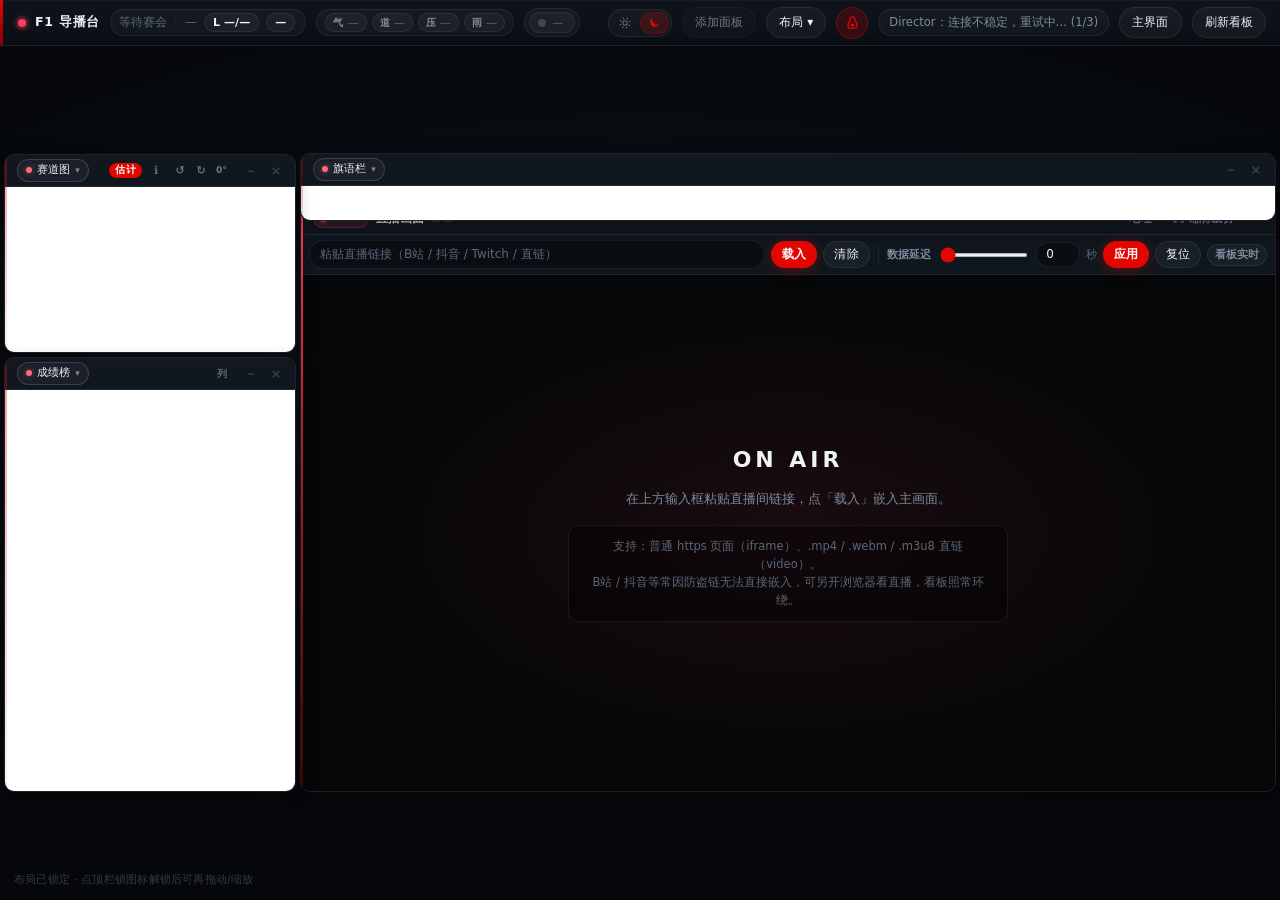
==== commit 0e6aca82: "feat(startup): incremental publish, async fonts, stagger board mounts Replace bulk copy/xcopy in Sta" ====
--- a/director/director.html
+++ b/director/director.html
@@ -9,9 +9,7 @@
 <meta charset="utf-8">
 <meta name="viewport" content="width=device-width, initial-scale=1">
 <meta name="color-scheme" content="dark" id="colorSchemeMeta">
-<link rel="preconnect" href="https://fonts.googleapis.com">
-<link rel="preconnect" href="https://fonts.gstatic.com" crossorigin>
-<link href="https://fonts.googleapis.com/css2?family=Noto+Sans+SC:wght@400;500;600;700&display=swap" rel="stylesheet">
+<script src="fonts-boot.js"></script>
 <title>F1 导播台 · Director</title>
 <script>
 (function () {
@@ -70,7 +68,7 @@
     --r-sm: 6px;
     --shadow: 0 12px 40px rgba(0, 0, 0, 0.55);
     --shadow-sm: 0 4px 16px rgba(0, 0, 0, 0.35);
-    --font: "Noto Sans SC", "Segoe UI", "PingFang SC", "Microsoft YaHei", system-ui, sans-serif;
+    --font: "Segoe UI", "PingFang SC", "Microsoft YaHei", system-ui, sans-serif;
     --topbar-bg: linear-gradient(180deg, #0f141c 0%, #0a0e14 100%);
     --input-bg: rgba(0, 0, 0, 0.35);
     --btn-bg: rgba(255, 255, 255, 0.04);
@@ -91,6 +89,9 @@
     --theme-active-fg: #e10600;
     --status-ok-border: rgba(225, 6, 0, 0.35);
     --status-ok-bg: rgba(225, 6, 0, 0.10);
+  }
+  html.fonts-noto-loaded {
+    --font: "Noto Sans SC", "Segoe UI", "PingFang SC", "Microsoft YaHei", system-ui, sans-serif;
   }
   html[data-theme="day"] {
     color-scheme: light;
@@ -391,6 +392,10 @@
     display: grid;
     grid-template-rows: 1fr;
     min-height: 0;
+    /* Above the scaled iframe (z-index auto) while the 1s fade runs.
+       Under resize handles (5) and the panel accent (6). */
+    position: relative;
+    z-index: 4;
   }
   .fpanel.live-panel.live-tb-anim .live-toolbar-clip {
     transition: grid-template-rows 1s cubic-bezier(0.22, 1, 0.36, 1);
@@ -590,12 +595,18 @@
   .fpanel.live-panel.minimized .live-toolbar-clip { display: none; }
   /* Hide without display:none so the fade can run. Pointer-events drop immediately;
      visibility waits out the 1s so the bar cannot take clicks after it is gone.
-     Normal mode also collapses the clip; fill mode is an overlay and must not. */
-  .fpanel.live-panel.live-toolbar-hidden .live-toolbar {
+     「地址」 and 铺满裁切 share this same in-flow bar: it fades and the clip
+     collapses. Fill never switches it to position:absolute, so enter/exit do
+     not redraw a second copy. A bar the user already collapsed stays collapsed. */
+  .fpanel.live-panel.live-toolbar-hidden .live-toolbar,
+  .fpanel.live-panel.live-media-fill .live-toolbar {
     opacity: 0;
     transform: translateY(-6px);
     pointer-events: none;
     visibility: hidden;
+    padding-top: 0;
+    padding-bottom: 0;
+    border-bottom-width: 0;
     transition:
       opacity 1s cubic-bezier(0.22, 1, 0.36, 1),
       transform 1s cubic-bezier(0.22, 1, 0.36, 1),
@@ -604,19 +615,17 @@
       border-bottom-width 1s cubic-bezier(0.22, 1, 0.36, 1),
       visibility 0s linear 1s;
   }
-  .fpanel.live-panel.live-toolbar-hidden:not(.live-media-fill) .live-toolbar-clip {
+  .fpanel.live-panel.live-toolbar-hidden .live-toolbar-clip,
+  .fpanel.live-panel.live-media-fill .live-toolbar-clip {
     grid-template-rows: 0fr;
     pointer-events: none;
   }
-  .fpanel.live-panel.live-toolbar-hidden:not(.live-media-fill) .live-toolbar {
-    padding-top: 0;
-    padding-bottom: 0;
-    border-bottom-width: 0;
-  }
-  .fpanel.live-panel.live-toolbar-hidden:not(.live-media-fill) .live-toolbar-clip,
-  .fpanel.live-panel.live-tb-anim:not(.live-media-fill) .live-toolbar-clip,
-  .fpanel.live-panel.live-toolbar-hidden:not(.live-media-fill) .live-toolbar,
-  .fpanel.live-panel.live-tb-anim:not(.live-media-fill) .live-toolbar {
+  .fpanel.live-panel.live-toolbar-hidden .live-toolbar-clip,
+  .fpanel.live-panel.live-media-fill .live-toolbar-clip,
+  .fpanel.live-panel.live-tb-anim .live-toolbar-clip,
+  .fpanel.live-panel.live-toolbar-hidden .live-toolbar,
+  .fpanel.live-panel.live-media-fill .live-toolbar,
+  .fpanel.live-panel.live-tb-anim .live-toolbar {
     overflow: hidden;
   }
   .p-head .win-btns button.live-url-tog {
@@ -820,7 +829,7 @@
     overflow: hidden; text-overflow: ellipsis;
     max-width: 72px;
     opacity: 0.75;
-    font-family: "Noto Sans SC", "Segoe UI", "PingFang SC", "Microsoft YaHei", system-ui, sans-serif;
+    font-family: var(--font);
   }
   /* Custom board-type dropdown (native <option> contrast is unreliable on Windows) */
   .board-dd {
@@ -974,7 +983,7 @@
   .p-head .tm-head.show { display: inline-flex; }
   .p-head .tm-est {
     flex: 0 0 auto;
-    font-family: "Noto Sans SC", "Segoe UI", "PingFang SC", "Microsoft YaHei", system-ui, sans-serif;
+    font-family: var(--font);
     font-size: 10px;
     font-weight: 700;
     letter-spacing: 0.06em;
@@ -1138,170 +1147,43 @@
     font-weight: 600;
     letter-spacing: 0.02em;
     white-space: nowrap;
+    flex: 0 0 auto;
     transition: background 1s cubic-bezier(0.22, 1, 0.36, 1), border-color 1s cubic-bezier(0.22, 1, 0.36, 1), color 1s cubic-bezier(0.22, 1, 0.36, 1), filter 1s cubic-bezier(0.22, 1, 0.36, 1);
   }
   .p-head .win-btns button.live-fs.on {
     color: var(--live);
   }
-  /* 铺满裁切：地址/延迟栏浮在画面上，不占位、不退出 live-media-fill。隐藏仍由 .live-toolbar-hidden 控制。 */
-  .fpanel.live-panel.live-media-fill .live-toolbar-clip {
-    height: 0;
-    grid-template-rows: 0fr;
-    overflow: visible;
-  }
-  .fpanel.live-panel.live-media-fill .live-toolbar {
-    position: absolute;
-    top: 0;
-    left: 0;
-    right: 0;
-    z-index: 10;
-    padding-right: 168px;
-    box-shadow: 0 10px 28px rgba(0, 0, 0, 0.35);
-  }
-  .fpanel.live-panel .p-head {
-    transition:
-      background 1s cubic-bezier(0.22, 1, 0.36, 1),
-      border-color 1s cubic-bezier(0.22, 1, 0.36, 1),
-      box-shadow 1s cubic-bezier(0.22, 1, 0.36, 1),
-      padding 1s cubic-bezier(0.22, 1, 0.36, 1);
-  }
-  .fpanel.live-panel.live-media-fill .p-head {
-    position: absolute;
-    top: 0;
-    right: 0;
-    left: auto;
-    z-index: 12;
-    width: auto;
-    height: auto;
-    padding: 7px 8px;
-    background: transparent;
-    border: 0;
-    box-shadow: none;
-  }
-  .fpanel.live-panel .p-head .live-badge,
-  .fpanel.live-panel .p-head .title,
-  .fpanel.live-panel .p-head .tag,
-  .fpanel.live-panel .p-head .spacer,
-  .fpanel.live-panel .p-head .win-btns button:not(.live-fs):not(.live-url-tog) {
-    transition-property: opacity, width, min-width, padding, margin, border-width, display;
-    transition-duration: 1s;
-    transition-timing-function: cubic-bezier(0.22, 1, 0.36, 1);
-    transition-behavior: allow-discrete;
-  }
-  .fpanel.live-panel.live-media-fill:not(.live-fill-leave) .p-head .live-badge,
-  .fpanel.live-panel.live-media-fill:not(.live-fill-leave) .p-head .title,
-  .fpanel.live-panel.live-media-fill:not(.live-fill-leave) .p-head .tag,
-  .fpanel.live-panel.live-media-fill:not(.live-fill-leave) .p-head .spacer,
-  .fpanel.live-panel.live-media-fill:not(.live-fill-leave) .p-head .win-btns button:not(.live-fs):not(.live-url-tog) {
-    display: none !important;
-    opacity: 0;
-    pointer-events: none;
-  }
-  .fpanel.live-panel.live-media-fill:not(.live-fill-leave) .p-head .win-btns button:not(.live-fs):not(.live-url-tog) {
-    width: 0;
-    min-width: 0;
-    margin: 0;
-    padding: 0;
-    border-width: 0;
-    overflow: hidden;
-  }
-  .fpanel.live-panel.live-media-fill.live-fill-leave .p-head .live-badge,
-  .fpanel.live-panel.live-media-fill.live-fill-leave .p-head .title,
-  .fpanel.live-panel.live-media-fill.live-fill-leave .p-head .tag,
-  .fpanel.live-panel.live-media-fill.live-fill-leave .p-head .spacer,
-  .fpanel.live-panel.live-media-fill.live-fill-leave .p-head .win-btns button:not(.live-fs):not(.live-url-tog) {
-    animation: liveChromeIn 1s cubic-bezier(0.22, 1, 0.36, 1) both;
-  }
-  @keyframes liveChromeIn {
-    from { opacity: 0; }
-    to { opacity: 1; }
-  }
-  /* Leave keeps the overlay for the whole 1s, but grows it into the normal
-     title bar / address row / picture box so dropping .live-media-fill does not snap. */
-  .fpanel.live-panel.live-media-fill.live-fill-leave .p-head {
-    left: 0;
-    right: 0;
-    width: auto;
+  /* 铺满裁切不移动、不压缩标题栏。文案始终是「铺满裁切」，
+     按下只用 .on / aria-pressed / title。标题栏是固定高度、布局独立的一层，
+     地址栏格子和画面只改变它下面的高度，播放器节点不重建、定位不切换。 */
+  .fpanel.live-panel > .p-head {
+    flex: 0 0 var(--head-h);
     height: var(--head-h);
-    padding: 0 8px 0 12px;
-    background: transparent;
-    border-bottom: 1px solid var(--border);
-  }
-  .fpanel.live-panel.live-media-fill.live-fill-leave .p-head::before {
-    content: "";
-    position: absolute;
-    inset: 0;
-    z-index: -1;
-    pointer-events: none;
-    background: linear-gradient(180deg, var(--panel-elev), var(--panel-head));
-    opacity: 0;
-    animation: liveHeadBar 1s cubic-bezier(0.22, 1, 0.36, 1) forwards;
-  }
-  @keyframes liveHeadBar {
-    to { opacity: 1; }
-  }
-  .fpanel.live-panel.live-media-fill.live-fill-leave .live-toolbar {
-    padding-right: 8px;
-    animation: liveBarSettle 1s cubic-bezier(0.22, 1, 0.36, 1) forwards;
-  }
-  @keyframes liveBarSettle {
-    from { top: 0; }
-    to { top: var(--live-restore-head, var(--head-h)); }
-  }
-  /* A hidden address bar is an invisible overlay in fill. Collapse it before the
-     class drop, or its padding re-enters the flow and the picture jumps. */
-  .fpanel.live-panel.live-toolbar-hidden.live-media-fill.live-fill-leave .live-toolbar {
-    height: 0;
-    padding-top: 0;
-    padding-bottom: 0;
-    border-bottom-width: 0;
-    overflow: hidden;
-    animation: none;
-    transition: none;
-  }
-  .fpanel.live-panel.live-media-fill.live-fill-leave #liveFsRoot {
-    margin-top: calc(var(--live-restore-head, var(--head-h)) + var(--live-restore-bar, 0px));
-    transition: margin-top 1s cubic-bezier(0.22, 1, 0.36, 1);
-  }
-  .fpanel.live-panel.live-media-fill.live-fill-leave .p-head .win-btns button.live-fs,
-  .fpanel.live-panel.live-media-fill.live-fill-leave .p-head .win-btns button.live-url-tog {
-    background: transparent;
-    border-color: transparent;
-    color: var(--muted);
-  }
-  .fpanel.live-panel.live-media-fill.live-fill-leave .p-head .win-btns button.live-url-tog.on {
-    color: var(--teal);
-    background: var(--teal-dim);
-    border-color: rgba(225, 6, 0, 0.28);
-  }
-  .fpanel.live-panel.live-media-fill .p-head .win-btns button.live-fs,
-  .fpanel.live-panel.live-media-fill .p-head .win-btns button.live-url-tog {
-    background: rgba(0,0,0,.55);
-    border-color: rgba(255,255,255,.18);
-    color: #fff;
-  }
+    min-height: var(--head-h);
+    max-height: var(--head-h);
+    contain: layout;
+    /* Stay above leftover crop paint. Same band as the address clip (4),
+       under resize handles (5) and the panel accent (6). */
+    position: relative;
+    z-index: 4;
+  }
+  /* Clip the crop for the whole 1s ease, not only while .live-media-fill is on.
+     Exit drops that class immediately; the iframe is still translate+scale(~1.45)
+     and would paint over this title bar once overflow returns to visible. */
   #liveFsRoot {
     --live-crop-scale: 1.45;
     --live-crop-x: 6%;
     --live-crop-y: 4%;
+    position: relative;
+    overflow: hidden;
   }
   #liveIframe {
     transform-origin: center center;
     transition: transform 1s cubic-bezier(0.22, 1, 0.36, 1);
-  }
-  .fpanel.live-panel.live-media-fill.live-fill-leave #liveIframe {
-    transform: none;
+    will-change: transform;
   }
   .fpanel.live-panel.live-media-fill #liveFsRoot {
     background: #000;
-    overflow: hidden;
-  }
-  .fpanel.live-panel.live-media-fill #liveFsRoot .live-frame,
-  .fpanel.live-panel.live-media-fill #liveFsRoot .live-placeholder {
-    position: absolute;
-    inset: 0;
-    width: 100%;
-    height: 100%;
   }
   .fpanel.live-panel.live-media-fill #liveVideo {
     object-fit: contain;
@@ -1315,7 +1197,6 @@
     border: 0;
     transform-origin: center center;
     transform: translate(var(--live-crop-x), var(--live-crop-y)) scale(var(--live-crop-scale));
-    will-change: transform;
   }
   .live-crop-ui {
     display: flex;
@@ -1338,7 +1219,7 @@
       opacity 1s cubic-bezier(0.22, 1, 0.36, 1),
       visibility 0s linear 1s;
   }
-  .fpanel.live-panel.live-media-fill:not(.live-fill-leave) #liveFsRoot.has-iframe .live-crop-ui {
+  .fpanel.live-panel.live-media-fill #liveFsRoot.has-iframe .live-crop-ui {
     opacity: 1;
     visibility: visible;
     pointer-events: auto;
@@ -1805,7 +1686,12 @@
   var pendingMount = null;
 
   var MAX_DELAY_SEC = 120;
-  var MAX_BUFFER_MS = 180000; // keep up to 3 min of SSE snapshots
+  // History beyond the selected delay. Keeps the sample just older than the
+  // playback target (quiet ticks are ~1s apart) and lets a slider increase of
+  // up to 8s still resolve immediately. Not a minimum window: delay 0 keeps
+  // one snapshot, and there is no 180s floor. Slider max is MAX_DELAY_SEC.
+  var DELAY_BUFFER_MARGIN_MS = 8000;
+  var MAX_BUFFER_SNAPSHOTS = 2400; // count backstop inside the time window
   var streamDelaySec = 0;     // applied delay (seconds)
   var stateBuffer = [];       // [{ t, state }, ...] newest last
   var displayState = null;    // last state pushed to boards / session strip
@@ -1817,6 +1703,35 @@
   var LIVE_MIN_W = 280;
   var LIVE_MIN_H = 250;
   var HEAD_H = 32;
+
+  var BOARD_MOUNT_STAGGER_MS = 72;
+  var boardMountStaggerToken = 0;
+  var boardMountStaggerSeq = 0;
+  var deferredBoardMountTimers = [];
+
+  function boardMountStaggerTier(boardId) {
+    if (boardId === 'timing') return 0;
+    if (boardId === 'flags') return 1;
+    return 2;
+  }
+
+  function scheduleStaggeredBoardMount(el, boardId, delayMs) {
+    var token = boardMountStaggerToken;
+    var timer = setTimeout(function () {
+      if (token !== boardMountStaggerToken) return;
+      if (!el || !el.isConnected) return;
+      applyBoardToPanel(el, boardId);
+    }, Math.max(0, delayMs));
+    deferredBoardMountTimers.push(timer);
+  }
+
+  function resetBoardMountStagger() {
+    boardMountStaggerToken += 1;
+    boardMountStaggerSeq = 0;
+    while (deferredBoardMountTimers.length) {
+      clearTimeout(deferredBoardMountTimers.pop());
+    }
+  }
 
   var BOARD_OPTS = [
     { id: 'timing', label: '成绩榜' },
@@ -1883,13 +1798,19 @@
   }
 
   function trimStateBuffer(now) {
-    var keepMs = Math.max(MAX_BUFFER_MS, streamDelaySec * 1000 + 8000);
+    if (streamDelaySec <= 0) {
+      if (stateBuffer.length > 1) {
+        stateBuffer.splice(0, stateBuffer.length - 1);
+      }
+      return;
+    }
+    var keepMs = streamDelaySec * 1000 + DELAY_BUFFER_MARGIN_MS;
     var cutoff = now - keepMs;
     while (stateBuffer.length > 1 && stateBuffer[0].t < cutoff) {
       stateBuffer.shift();
     }
-    if (stateBuffer.length > 2400) {
-      stateBuffer.splice(0, stateBuffer.length - 2400);
+    if (stateBuffer.length > MAX_BUFFER_SNAPSHOTS) {
+      stateBuffer.splice(0, stateBuffer.length - MAX_BUFFER_SNAPSHOTS);
     }
   }
 
@@ -3511,7 +3432,7 @@
     return el;
   }
 
-  function createBoardPanel(st) {
+  function createBoardPanel(st, mountOpts) {
     var el = document.createElement('section');
     el.className = 'fpanel';
     el.dataset.panelId = st.id;
@@ -3540,7 +3461,21 @@
     stage.appendChild(el);
     // Build iframe via applyBoardToPanel so onload + once=1 + push work the same
     // as dropdown switches (avoids blank panels from SSE connection starvation).
-    applyBoardToPanel(el, st.board || 'timing');
+    var boardId = st.board || 'timing';
+    if (mountOpts && mountOpts.staggerBoardMounts) {
+      var tier = boardMountStaggerTier(boardId);
+      if (tier === 0) {
+        applyBoardToPanel(el, boardId);
+      } else if (tier === 1) {
+        scheduleStaggeredBoardMount(el, boardId, 0);
+      } else {
+        var seq = boardMountStaggerSeq;
+        boardMountStaggerSeq += 1;
+        scheduleStaggeredBoardMount(el, boardId, 48 + seq * BOARD_MOUNT_STAGGER_MS);
+      }
+    } else {
+      applyBoardToPanel(el, boardId);
+    }
     return el;
   }
 
@@ -4063,11 +3998,11 @@
 
   /** Mount panels scaled from a design viewport into the current stage.
    *  If the stage is not ready yet, defer until adaptToStageSize / resize. */
-  function mountLayoutForViewport(list, fromW, fromH) {
+  function mountLayoutForViewport(list, fromW, fromH, mountOpts) {
     list = ensureLiveInList(list);
     var s = stageSize();
     if (s.w < 80 || s.h < 80) {
-      pendingMount = { list: list, vw: fromW || 0, vh: fromH || 0 };
+      pendingMount = { list: list, vw: fromW || 0, vh: fromH || 0, mountOpts: mountOpts || null };
       return false;
     }
     pendingMount = null;
@@ -4076,7 +4011,10 @@
     if (fromW > 0 && fromH > 0) {
       list = scalePanelsList(list, fromW, fromH, s.w, s.h);
     }
-    mountLayout(list, scaled ? { skipClamp: true } : null);
+    var opts = scaled ? { skipClamp: true } : {};
+    if (mountOpts && mountOpts.staggerBoardMounts) opts.staggerBoardMounts = true;
+    if (opts.staggerBoardMounts) resetBoardMountStagger();
+    mountLayout(list, opts);
     lastViewport = { w: s.w, h: s.h };
     // Faithful letterbox must not re-open gaps via GAP-aware untangle / min-size clamp.
     if (!scaled) resolveAllOverlaps();
@@ -4108,7 +4046,7 @@
     // Finish a deferred first mount now that the stage has a real size.
     if (pendingMount) {
       var pm = pendingMount;
-      if (mountLayoutForViewport(pm.list, pm.vw, pm.vh)) {
+      if (mountLayoutForViewport(pm.list, pm.vw, pm.vh, pm.mountOpts)) {
         if (forceSave && !layoutLocked) saveLayout();
       }
       return;
@@ -4243,7 +4181,7 @@
         _prevH: raw._prevH
       };
       if (st.z > maxZ) maxZ = st.z;
-      bindPanel(st, createBoardPanel(st), opts);
+      bindPanel(st, createBoardPanel(st, opts), opts);
     });
     if (liveRaw && !reusedLive) {
       var stLive = {
@@ -4293,13 +4231,14 @@
         var parsed = normalizeSaved(JSON.parse(raw));
         if (parsed && parsed.panels.length) {
           setLayoutBaselineFromPlain(parsed);
-          mountLayoutForViewport(parsed.panels, parsed.vw, parsed.vh);
+          mountLayoutForViewport(parsed.panels, parsed.vw, parsed.vh, { staggerBoardMounts: true });
           if (!layoutLocked) saveLayout();
           return;
         }
       } catch (e) {}
     }
-    mountLayout(defaultLayout());
+    resetBoardMountStagger();
+    mountLayout(defaultLayout(), { staggerBoardMounts: true });
     resolveAllOverlaps();
     rememberViewport();
     setLayoutBaselineFromPlain(currentLayoutPlain());
@@ -4695,58 +4634,16 @@
     return document.fullscreenElement || document.webkitFullscreenElement || null;
   }
 
-  var LIVE_FILL_MS = 1000;
-  var liveFillLeaveTimer = 0;
-
-  function cancelLiveFillLeaveTimer() {
-    if (!liveFillLeaveTimer) return;
-    clearTimeout(liveFillLeaveTimer);
-    liveFillLeaveTimer = 0;
-  }
-
   function isLiveMediaFill() {
     var panel = getLivePanelEl();
-    return !!(panel && panel.classList.contains('live-media-fill') && !panel.classList.contains('live-fill-leave'));
-  }
-
-  function liveRestoreHeadPx(panel) {
-    var head = 32;
-    try {
-      var n = parseFloat(getComputedStyle(panel).getPropertyValue('--head-h'));
-      if (n) head = n;
-    } catch (e) {}
-    return head;
-  }
-
-  function liveRestoreBarPx(panel) {
-    if (!panel || panel.classList.contains('live-toolbar-hidden')) return 0;
-    var bar = panel.querySelector('.live-toolbar');
-    if (!bar) return 0;
-    var h = bar.getBoundingClientRect().height;
-    return h > 1 ? h : 0;
-  }
-
-  function setLiveFillRestoreVars(panel) {
-    if (!panel) return;
-    panel.style.setProperty('--live-restore-head', liveRestoreHeadPx(panel) + 'px');
-    panel.style.setProperty('--live-restore-bar', liveRestoreBarPx(panel) + 'px');
-  }
-
-  function clearLiveFillRestoreVars(panel) {
-    if (!panel) return;
-    panel.style.removeProperty('--live-restore-head');
-    panel.style.removeProperty('--live-restore-bar');
+    return !!(panel && panel.classList.contains('live-media-fill'));
   }
 
   function clearLiveMediaFill() {
-    cancelLiveFillLeaveTimer();
     var panel = getLivePanelEl();
-    if (panel) {
-      panel.classList.remove('live-media-fill', 'live-fill-leave');
-      clearLiveFillRestoreVars(panel);
-    }
+    if (panel) panel.classList.remove('live-media-fill');
     var root = getLiveFsRoot();
-    if (root) root.classList.remove('live-media-fill', 'live-fill-leave');
+    if (root) root.classList.remove('live-media-fill');
     updateLiveFsButton();
   }
 
@@ -4824,58 +4721,34 @@
       return;
     }
     on = !!on;
-    if (on) {
-      cancelLiveFillLeaveTimer();
-      clearLiveFillRestoreVars(panel);
-      panel.classList.remove('live-fill-leave');
-      root.classList.remove('live-fill-leave');
-      panel.classList.add('live-media-fill');
-      root.classList.add('live-media-fill');
-      applyLiveCropVars();
+    if (panel.classList.contains('live-media-fill') === on) {
       updateLiveFsButton();
       return;
     }
-    if (!panel.classList.contains('live-media-fill') || panel.classList.contains('live-fill-leave')) {
-      updateLiveFsButton();
-      return;
-    }
-    if (prefersReducedMotion()) {
-      panel.classList.remove('live-media-fill', 'live-fill-leave');
-      root.classList.remove('live-media-fill', 'live-fill-leave');
-      clearLiveFillRestoreVars(panel);
-      updateLiveFsButton();
-      return;
-    }
-    // Ease the picture box back to the in-flow size while the crop unwinds.
-    // Dropping .live-media-fill only after that avoids the end-of-exit snap.
-    setLiveFillRestoreVars(panel);
-    panel.classList.add('live-fill-leave');
-    root.classList.add('live-fill-leave');
+    if (on) {
+      closeStreamUrlHistory();
+      var active = document.activeElement;
+      if (active && active.closest && active.closest('.live-toolbar')) active.blur();
+    }
+    // Arm the clip transition before the class flip, and only when the bar is
+    // actually showing. A collapsed 「地址」 stays collapsed on the way out.
+    if (!panel.classList.contains('live-toolbar-hidden')) armLiveToolbarAnim(panel);
+    panel.classList.toggle('live-media-fill', on);
+    root.classList.toggle('live-media-fill', on);
+    if (on) applyLiveCropVars();
     updateLiveFsButton();
-    liveFillLeaveTimer = setTimeout(function () {
-      liveFillLeaveTimer = 0;
-      var p = getLivePanelEl();
-      var r = getLiveFsRoot();
-      if (!p || !p.classList.contains('live-fill-leave')) return;
-      p.classList.remove('live-media-fill', 'live-fill-leave');
-      clearLiveFillRestoreVars(p);
-      if (r) r.classList.remove('live-media-fill', 'live-fill-leave');
-      updateLiveFsButton();
-    }, LIVE_FILL_MS);
   }
 
   var LIVE_FS_TITLE_OFF = '铺满裁切：放大播放器区域并裁切网页四周；站点布局不同时用左下角微调。播放器自带全屏会被退出。快捷键 F / Esc 退出';
   var LIVE_FS_TITLE_ON = '退出铺满：恢复面板内正常显示。Esc / F';
-  var LIVE_FS_LABEL_OFF = '⛶ 铺满裁切';
-  var LIVE_FS_LABEL_ON = '⛶ 退出铺满';
 
   function updateLiveFsButton() {
     var btn = document.getElementById('btnLiveFs');
     if (!btn) return;
     var on = isLiveMediaFill();
+    // Keep the static label. A second, wider label reflows the whole title row.
     btn.classList.toggle('on', on);
     btn.title = on ? LIVE_FS_TITLE_ON : LIVE_FS_TITLE_OFF;
-    btn.textContent = on ? LIVE_FS_LABEL_ON : LIVE_FS_LABEL_OFF;
     btn.setAttribute('aria-pressed', on ? 'true' : 'false');
   }
 
@@ -4991,10 +4864,12 @@
   }
 
   function armLiveToolbarAnim(panel) {
-    if (!panel || panel.classList.contains('live-media-fill')) return;
+    if (!panel) return;
     if (prefersReducedMotion()) return;
     if (liveTbAnimTimer) clearTimeout(liveTbAnimTimer);
     panel.classList.add('live-tb-anim');
+    // Commit the transition rule before the caller flips the clip open or shut.
+    void panel.offsetWidth;
     liveTbAnimTimer = setTimeout(function () {
       liveTbAnimTimer = 0;
       panel.classList.remove('live-tb-anim');
@@ -5361,7 +5236,7 @@
     if (!(cur && cur.panels && cur.panels.length)) return false;
     try { localStorage.setItem(STORAGE_LAYOUT, JSON.stringify(cur)); } catch (e) {}
     setLayoutBaselineFromPlain(cur);
-    mountLayoutForViewport(cur.panels, cur.vw, cur.vh);
+    mountLayoutForViewport(cur.panels, cur.vw, cur.vh, { staggerBoardMounts: true });
     // Iframes mount async; onload also pushes cols — nudge once for already-ready frames.
     if (Array.isArray(data.timingColumns)) pushTimingColsToAllBoards();
     return true;
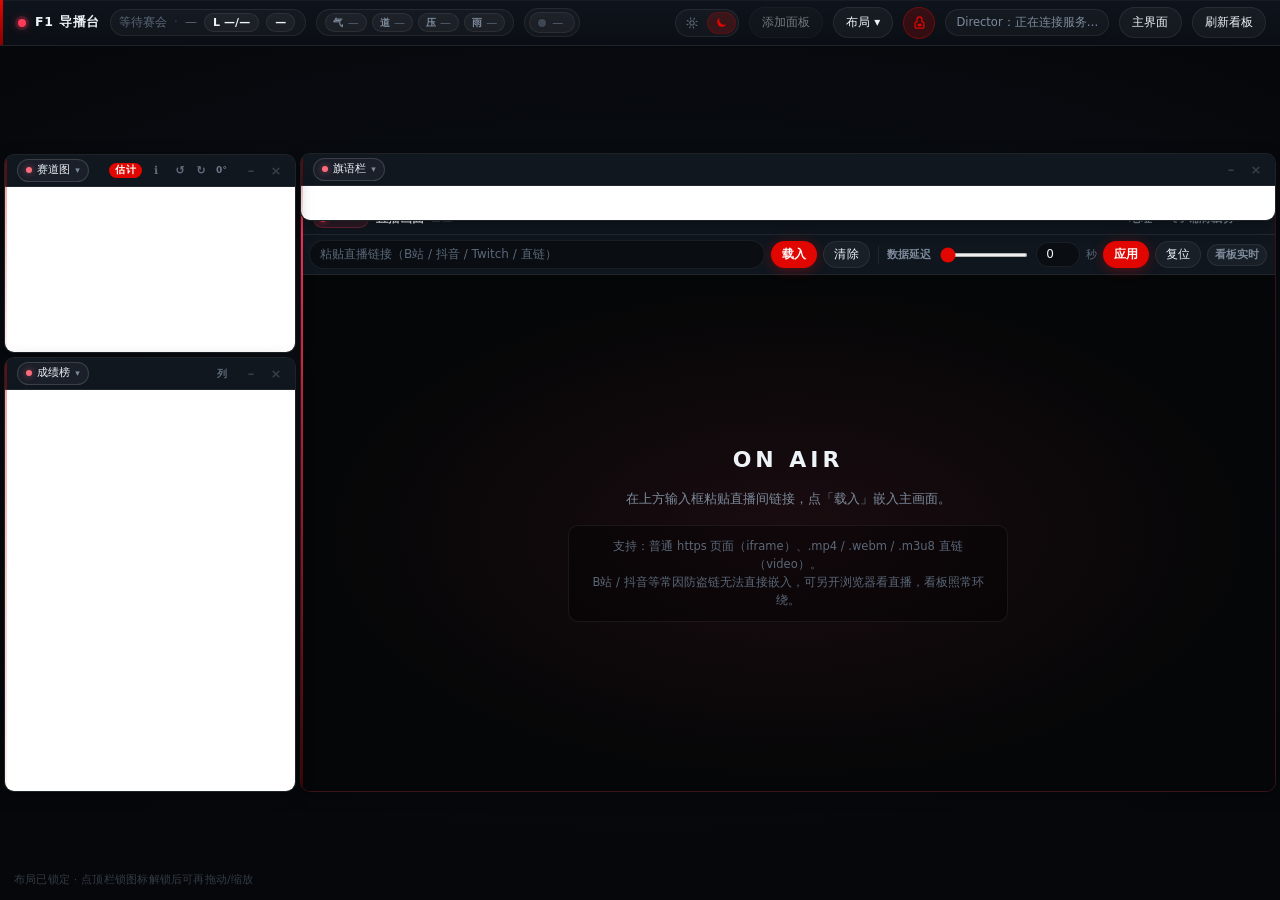
==== commit d5f0d4c1: "feat(director): early window, JVM startup flags, slim HTML shell Open the Edge/Chrome --app window r" ====
--- a/director/director.html
+++ b/director/director.html
@@ -9,7 +9,6 @@
 <meta charset="utf-8">
 <meta name="viewport" content="width=device-width, initial-scale=1">
 <meta name="color-scheme" content="dark" id="colorSchemeMeta">
-<script src="fonts-boot.js"></script>
 <title>F1 导播台 · Director</title>
 <script>
 (function () {
@@ -39,1504 +38,7 @@
   } catch (e0) {}
 })();
 </script>
-<style>
-  :root {
-    /* night = current dark broadcast look */
-    --bg: #06080c;
-    --bg-stage: #080b10;
-    --bg-elev: #0a0e14;
-    --panel: #0d1218;
-    --panel-elev: #111820;
-    --panel-head: #10161e;
-    --border: rgba(255, 255, 255, 0.07);
-    --border-hi: rgba(255, 255, 255, 0.12);
-    --accent: #e10600;
-    --accent-dim: rgba(225, 6, 0, 0.18);
-    --teal: #e10600;
-    --teal-dim: rgba(225, 6, 0, 0.18);
-    --text: #eef3f8;
-    --muted: #7d8b9c;
-    --muted2: #5a6778;
-    --live: #ff3b5c;
-    --ok: #ff5a5a;
-    --bad: #ff6b7a;
-    --warn: #f0b429;
-    --bar-h: 46px;
-    --head-h: 32px;
-    --handle: 8px;
-    --r: 10px;
-    --r-sm: 6px;
-    --shadow: 0 12px 40px rgba(0, 0, 0, 0.55);
-    --shadow-sm: 0 4px 16px rgba(0, 0, 0, 0.35);
-    --font: "Segoe UI", "PingFang SC", "Microsoft YaHei", system-ui, sans-serif;
-    --topbar-bg: linear-gradient(180deg, #0f141c 0%, #0a0e14 100%);
-    --input-bg: rgba(0, 0, 0, 0.35);
-    --btn-bg: rgba(255, 255, 255, 0.04);
-    --btn-hover: rgba(255, 255, 255, 0.08);
-    --btn-text-hover: #ffffff;
-    --status-bg: rgba(255, 255, 255, 0.03);
-    --stage-glow: #121820;
-    --stage-edge: #05070a;
-    --panel-body: #05070a;
-    --live-panel-bg: #050607;
-    --dd-bg: #1a1f2a;
-    --dd-hover: #222836;
-    --dd-border: rgba(255, 255, 255, 0.14);
-    --dd-shadow: 0 16px 48px rgba(0, 0, 0, 0.65), 0 0 0 1px rgba(0, 0, 0, 0.35);
-    --inset-line: rgba(255, 255, 255, 0.03);
-    --live-ph-bg: radial-gradient(ellipse at center, #1a0c10 0%, #050607 68%);
-    --theme-active-bg: rgba(225, 6, 0, 0.18);
-    --theme-active-fg: #e10600;
-    --status-ok-border: rgba(225, 6, 0, 0.35);
-    --status-ok-bg: rgba(225, 6, 0, 0.10);
-  }
-  html.fonts-noto-loaded {
-    --font: "Noto Sans SC", "Segoe UI", "PingFang SC", "Microsoft YaHei", system-ui, sans-serif;
-  }
-  html[data-theme="day"] {
-    color-scheme: light;
-    --teal: #c40500;
-    --bg: #eef2f7;
-    --bg-stage: #e4eaf2;
-    --bg-elev: #f5f7fb;
-    --panel: #ffffff;
-    --panel-elev: #f7f9fc;
-    --panel-head: #eef2f7;
-    --border: rgba(15, 23, 42, 0.10);
-    --border-hi: rgba(15, 23, 42, 0.16);
-    --accent-dim: rgba(225, 6, 0, 0.10);
-    --teal-dim: rgba(225, 6, 0, 0.10);
-    --text: #0f172a;
-    --muted: #5b6b7c;
-    --muted2: #8494a7;
-    --shadow: 0 12px 36px rgba(15, 23, 42, 0.12);
-    --shadow-sm: 0 4px 14px rgba(15, 23, 42, 0.08);
-    --topbar-bg: linear-gradient(180deg, #ffffff 0%, #f3f6fa 100%);
-    --input-bg: rgba(15, 23, 42, 0.04);
-    --btn-bg: rgba(15, 23, 42, 0.04);
-    --btn-hover: rgba(15, 23, 42, 0.08);
-    --btn-text-hover: #0f172a;
-    --status-bg: rgba(15, 23, 42, 0.03);
-    --stage-glow: #dce4ee;
-    --stage-edge: #c8d2e0;
-    --panel-body: #f4f7fb;
-    --live-panel-bg: #0b0c0e;
-    --dd-bg: #ffffff;
-    --dd-hover: #f0f4f8;
-    --dd-border: rgba(15, 23, 42, 0.14);
-    --dd-shadow: 0 16px 40px rgba(15, 23, 42, 0.16), 0 0 0 1px rgba(15, 23, 42, 0.06);
-    --inset-line: rgba(15, 23, 42, 0.04);
-    --live-ph-bg: radial-gradient(ellipse at center, #ffe8ec 0%, #f4eef0 68%);
-    --theme-active-bg: rgba(225, 6, 0, 0.10);
-    --theme-active-fg: #c40500;
-    --ok: #b91c1c;
-    --status-ok-border: rgba(196, 5, 0, 0.38);
-    --status-ok-bg: rgba(196, 5, 0, 0.10);
-  }
-  * { box-sizing: border-box; }
-  html, body {
-    margin: 0; height: 100%;
-    background: var(--bg); color: var(--text);
-    font: 13px/1.45 var(--font);
-    overflow: hidden;
-    -webkit-font-smoothing: antialiased;
-  }
-  .desk {
-    display: grid;
-    grid-template-rows: var(--bar-h) 1fr;
-    height: 100%;
-  }
-
-  /* ---- top bar: broadcast desk chrome ---- */
-  .topbar {
-    display: flex; align-items: center; gap: 10px;
-    padding: 0 14px;
-    background: var(--topbar-bg);
-    border-bottom: 1px solid var(--border);
-    box-shadow: 0 1px 0 var(--inset-line) inset;
-    z-index: 100000;
-    position: relative;
-  }
-  .topbar::before {
-    content: "";
-    position: absolute; left: 0; top: 0; bottom: 0;
-    width: 3px;
-    background: linear-gradient(180deg, var(--accent), #8b0000);
-  }
-  .logo {
-    display: flex; align-items: center; gap: 9px;
-    font-weight: 650; letter-spacing: 0.06em;
-    font-size: 12.5px;
-    text-transform: none;
-    white-space: nowrap;
-    padding-left: 4px;
-  }
-  .logo .dot {
-    width: 8px; height: 8px; border-radius: 50%;
-    background: var(--live);
-    box-shadow: 0 0 0 3px rgba(255, 59, 92, 0.18), 0 0 10px rgba(255, 59, 92, 0.55);
-    animation: pulse 1.6s ease-in-out infinite;
-  }
-  @keyframes pulse {
-    0%, 100% { opacity: 1; transform: scale(1); }
-    50% { opacity: 0.55; transform: scale(0.92); }
-  }
-  .topbar .grow { flex: 1; min-width: 8px; }
-
-  /* fixed top-left session strip (race / session / laps / clock) */
-  .session-strip {
-    display: flex;
-    align-items: center;
-    gap: 7px;
-    min-width: 0;
-    max-width: min(440px, 38vw);
-    flex: 0 1 auto;
-    padding: 3px 10px 3px 8px;
-    border-radius: 999px;
-    background: var(--status-bg);
-    border: 1px solid var(--border);
-    font-size: 12px;
-    line-height: 1.2;
-    white-space: nowrap;
-    overflow: hidden;
-  }
-  .session-strip .ss-meeting {
-    font-weight: 650;
-    color: var(--text);
-    overflow: hidden;
-    text-overflow: ellipsis;
-    max-width: 160px;
-  }
-  .session-strip .ss-flag {
-    flex-shrink: 0;
-    height: 16px;
-    width: auto;
-    max-width: 24px;
-    margin-left: 2px;
-    border-radius: 2px;
-    object-fit: cover;
-    vertical-align: middle;
-    box-shadow: 0 0 0 0.5px rgba(0,0,0,0.22);
-  }
-  .session-strip .ss-flag[hidden] { display: none !important; }
-  .session-strip .ss-session {
-    color: var(--teal);
-    font-weight: 600;
-    flex-shrink: 0;
-  }
-  .session-strip .ss-sep {
-    color: var(--muted2);
-    opacity: 0.55;
-    flex-shrink: 0;
-  }
-  .session-strip .ss-chip {
-    flex-shrink: 0;
-    font-variant-numeric: tabular-nums;
-    font-feature-settings: "tnum";
-    color: var(--text);
-    font-weight: 550;
-    padding: 2px 8px;
-    border-radius: 999px;
-    background: var(--btn-bg);
-    border: 1px solid var(--border);
-    font-size: 11px;
-    letter-spacing: 0.01em;
-  }
-  .session-strip .ss-chip.clock {
-    color: var(--text);
-    font-weight: 600;
-  }
-  .session-strip.empty .ss-meeting,
-  .session-strip.empty .ss-session {
-    color: var(--muted2);
-    font-weight: 500;
-  }
-  @media (max-width: 1100px) {
-    .session-strip { max-width: min(280px, 28vw); }
-    .session-strip .ss-meeting { max-width: 96px; }
-  }
-
-  /* compact weather chips beside session capsule */
-  .weather-strip {
-    display: flex;
-    align-items: center;
-    gap: 5px;
-    flex: 0 1 auto;
-    min-width: 0;
-    max-width: min(560px, 48vw);
-    padding: 3px 8px;
-    border-radius: 999px;
-    background: var(--status-bg);
-    border: 1px solid var(--border);
-    white-space: nowrap;
-    overflow: visible;
-  }
-  .weather-strip .ws-chip {
-    display: inline-flex;
-    align-items: baseline;
-    gap: 4px;
-    flex-shrink: 0;
-    padding: 2px 7px;
-    border-radius: 999px;
-    background: var(--btn-bg);
-    border: 1px solid var(--border);
-    font-size: 11px;
-    line-height: 1.2;
-    font-variant-numeric: tabular-nums;
-    font-feature-settings: "tnum";
-  }
-  .weather-strip .ws-k {
-    color: var(--muted);
-    font-weight: 700;
-    font-size: 10px;
-    letter-spacing: 0.02em;
-    opacity: 1;
-  }
-  .weather-strip .ws-v {
-    color: var(--text);
-    font-weight: 650;
-  }
-  .weather-strip .ws-chip.rain-warn {
-    border-color: rgba(255, 107, 122, 0.45);
-    background: rgba(255, 107, 122, 0.10);
-  }
-  .weather-strip .ws-chip.rain-warn .ws-v { color: var(--bad); }
-
-  .weather-strip .ws-chip[data-ws="pressure"] {
-    flex-shrink: 0;
-  }
-  .weather-strip .ws-chip[data-ws="pressure"] .ws-v {
-    max-width: none;
-    overflow: visible;
-    text-overflow: clip;
-    white-space: nowrap;
-    font-variant-numeric: tabular-nums;
-  }
-  .weather-strip.empty .ws-v { color: var(--muted2); font-weight: 500; }
-  @media (max-width: 1280px) {
-    .weather-strip { max-width: min(480px, 42vw); }
-    .weather-strip .ws-chip[data-ws="humidity"],
-    .weather-strip .ws-chip[data-ws="wind"] { display: none; }
-  }
-  @media (max-width: 980px) {
-    .weather-strip { max-width: min(360px, 38vw); }
-    .weather-strip .ws-chip[data-ws="track"] { display: none; }
-  }
-
-  /* compact track/flag status chip beside weather */
-  .track-strip {
-    display: flex;
-    align-items: center;
-    flex: 0 0 auto;
-    min-width: 0;
-    padding: 3px 4px;
-    border-radius: 999px;
-    background: var(--status-bg);
-    border: 1px solid var(--border);
-    white-space: nowrap;
-  }
-  .track-strip .ts-chip {
-    display: inline-flex;
-    align-items: center;
-    gap: 6px;
-    max-width: 160px;
-    padding: 3px 10px 3px 8px;
-    border-radius: 999px;
-    border: 1px solid transparent;
-    font-size: 11px;
-    font-weight: 700;
-    line-height: 1.2;
-    letter-spacing: 0.02em;
-    color: var(--text);
-    background: var(--btn-bg);
-    border-color: var(--border);
-    overflow: hidden;
-    text-overflow: ellipsis;
-  }
-  .track-strip .ts-dot {
-    flex-shrink: 0;
-    width: 8px;
-    height: 8px;
-    border-radius: 50%;
-    background: var(--accent);
-    box-shadow: 0 0 0 1px rgba(0,0,0,0.18);
-  }
-  .track-strip .ts-label {
-    overflow: hidden;
-    text-overflow: ellipsis;
-    min-width: 0;
-  }
-  .track-strip.empty .ts-chip {
-    color: var(--muted2);
-    font-weight: 500;
-  }
-  .track-strip.empty .ts-dot {
-    background: var(--muted2);
-    opacity: 0.55;
-  }
-  .track-strip.filled .ts-chip {
-    /* fill color set inline from state.track */
-    border-color: rgba(0,0,0,0.18);
-  }
-  .track-strip.filled .ts-dot {
-    background: rgba(255,255,255,0.92);
-    box-shadow: 0 0 0 1px rgba(0,0,0,0.25);
-  }
-  @media (max-width: 980px) {
-    .track-strip .ts-chip { max-width: 110px; }
-  }
-
-  /* LIVE panel: URL + load/clear + board-data delay on ONE compact row.
-     Clip grid collapses the row in normal mode; the bar itself fades and slides. */
-  .live-toolbar-clip {
-    display: grid;
-    grid-template-rows: 1fr;
-    min-height: 0;
-    /* Above the scaled iframe (z-index auto) while the 1s fade runs.
-       Under resize handles (5) and the panel accent (6). */
-    position: relative;
-    z-index: 4;
-  }
-  .fpanel.live-panel.live-tb-anim .live-toolbar-clip {
-    transition: grid-template-rows 1s cubic-bezier(0.22, 1, 0.36, 1);
-  }
-  .live-toolbar-clip > .live-toolbar {
-    min-height: 0;
-  }
-  .live-toolbar {
-    position: relative;
-    display: flex; align-items: center; gap: 6px;
-    flex-shrink: 0;
-    flex-wrap: nowrap;
-    padding: 5px 8px;
-    background: var(--panel-head);
-    border-bottom: 1px solid var(--border);
-    min-width: 0;
-    z-index: 4;
-    opacity: 1;
-    transform: none;
-    visibility: visible;
-    transition:
-      opacity 1s cubic-bezier(0.22, 1, 0.36, 1),
-      transform 1s cubic-bezier(0.22, 1, 0.36, 1),
-      padding-top 1s cubic-bezier(0.22, 1, 0.36, 1),
-      padding-bottom 1s cubic-bezier(0.22, 1, 0.36, 1),
-      border-bottom-width 1s cubic-bezier(0.22, 1, 0.36, 1),
-      visibility 0s linear 0s;
-  }
-  .live-toolbar .stream-url-field {
-    position: relative;
-    flex: 1 1 auto;
-    min-width: 100px;
-  }
-  .live-toolbar .stream-url {
-    width: 100%;
-    min-width: 0;
-    background: var(--input-bg); color: var(--text);
-    border: 1px solid var(--border); border-radius: 999px;
-    padding: 5px 10px; outline: none;
-    font: inherit; font-size: 12px;
-    transition: border-color .15s, box-shadow .15s;
-  }
-  .live-toolbar .stream-url::placeholder { color: var(--muted2); }
-  .live-toolbar .stream-url:focus {
-    border-color: rgba(225, 6, 0, 0.45);
-    box-shadow: 0 0 0 3px var(--teal-dim);
-  }
-  /* Custom list (not datalist): each row needs its own delete control. */
-  .stream-url-history {
-    position: absolute;
-    left: 0;
-    right: 0;
-    top: calc(100% + 4px);
-    z-index: 30;
-    display: flex;
-    flex-direction: column;
-    gap: 2px;
-    max-height: 240px;
-    overflow-x: hidden;
-    overflow-y: auto;
-    overscroll-behavior: contain;
-    background: var(--dd-bg);
-    color: var(--text);
-    border: 1px solid var(--dd-border);
-    border-radius: 10px;
-    box-shadow: var(--dd-shadow);
-    padding: 4px;
-  }
-  .stream-url-history[hidden] { display: none !important; }
-  .stream-url-history .hist-row {
-    display: flex;
-    align-items: center;
-    gap: 2px;
-    border-radius: 7px;
-    color: var(--text);
-    cursor: pointer;
-  }
-  .stream-url-history .hist-row:hover,
-  .stream-url-history .hist-row.active {
-    background: var(--theme-active-bg);
-    color: var(--theme-active-fg);
-  }
-  .stream-url-history .hist-pick,
-  .stream-url-history .hist-del {
-    background: transparent;
-    border: none;
-    box-shadow: none;
-    color: inherit;
-    font: inherit;
-    font-weight: 500;
-    cursor: pointer;
-  }
-  .stream-url-history .hist-pick {
-    flex: 1;
-    min-width: 0;
-    text-align: left;
-    padding: 7px 8px;
-    border-radius: 7px;
-    font-size: 12px;
-    overflow: hidden;
-    text-overflow: ellipsis;
-    white-space: nowrap;
-  }
-  .stream-url-history .hist-row.active .hist-pick { font-weight: 650; }
-  .stream-url-history .hist-del {
-    flex-shrink: 0;
-    width: 22px;
-    height: 22px;
-    margin-right: 4px;
-    padding: 0;
-    border-radius: 50%;
-    font-size: 14px;
-    line-height: 1;
-    color: var(--muted);
-  }
-  .stream-url-history .hist-row:hover .hist-del,
-  .stream-url-history .hist-row.active .hist-del { color: inherit; }
-  .stream-url-history .hist-pick:hover,
-  .stream-url-history .hist-del:hover {
-    background: transparent;
-    border-color: transparent;
-    color: inherit;
-  }
-  .stream-url-history .hist-del:hover {
-    background: var(--btn-hover);
-  }
-  .live-toolbar > button {
-    padding: 4px 10px;
-    font-size: 11.5px;
-    flex-shrink: 0;
-  }
-  .live-toolbar .tb-sep {
-    flex-shrink: 0;
-    width: 1px;
-    height: 18px;
-    background: var(--border);
-    margin: 0 2px;
-  }
-  .live-toolbar .delay-label {
-    flex-shrink: 0;
-    font-size: 11px;
-    font-weight: 650;
-    letter-spacing: 0.02em;
-    color: var(--muted);
-    white-space: nowrap;
-  }
-  .live-toolbar input[type="range"] {
-    flex: 0 1 88px;
-    min-width: 56px;
-    max-width: 120px;
-    height: 4px;
-    accent-color: var(--teal);
-    cursor: pointer;
-  }
-  .live-toolbar input[type="number"] {
-    width: 44px;
-    flex-shrink: 0;
-    background: var(--input-bg); color: var(--text);
-    border: 1px solid var(--border); border-radius: 999px;
-    padding: 3px 6px; outline: none;
-    font: inherit; font-size: 12px;
-    font-variant-numeric: tabular-nums;
-    text-align: center;
-  }
-  .live-toolbar input[type="number"]:focus {
-    border-color: rgba(225, 6, 0, 0.45);
-    box-shadow: 0 0 0 3px var(--teal-dim);
-  }
-  .live-toolbar .delay-unit {
-    flex-shrink: 0;
-    font-size: 11px;
-    color: var(--muted2);
-  }
-  .live-toolbar .delay-status {
-    flex-shrink: 0;
-    font-size: 11px;
-    font-weight: 600;
-    font-variant-numeric: tabular-nums;
-    color: var(--teal);
-    padding: 2px 7px;
-    border-radius: 999px;
-    background: var(--teal-dim);
-    border: 1px solid rgba(225, 6, 0, 0.28);
-    white-space: nowrap;
-  }
-  .live-toolbar .delay-status.warming {
-    color: var(--warn);
-    background: rgba(240, 180, 41, 0.12);
-    border-color: rgba(240, 180, 41, 0.35);
-  }
-  .live-toolbar .delay-status.off {
-    color: var(--muted);
-    background: var(--btn-bg);
-    border-color: var(--border);
-  }
-  .fpanel.live-panel.minimized .live-toolbar,
-  .fpanel.live-panel.minimized .live-toolbar-clip { display: none; }
-  /* Hide without display:none so the fade can run. Pointer-events drop immediately;
-     visibility waits out the 1s so the bar cannot take clicks after it is gone.
-     「地址」 and 铺满裁切 share this same in-flow bar: it fades and the clip
-     collapses. Fill never switches it to position:absolute, so enter/exit do
-     not redraw a second copy. A bar the user already collapsed stays collapsed. */
-  .fpanel.live-panel.live-toolbar-hidden .live-toolbar,
-  .fpanel.live-panel.live-media-fill .live-toolbar {
-    opacity: 0;
-    transform: translateY(-6px);
-    pointer-events: none;
-    visibility: hidden;
-    padding-top: 0;
-    padding-bottom: 0;
-    border-bottom-width: 0;
-    transition:
-      opacity 1s cubic-bezier(0.22, 1, 0.36, 1),
-      transform 1s cubic-bezier(0.22, 1, 0.36, 1),
-      padding-top 1s cubic-bezier(0.22, 1, 0.36, 1),
-      padding-bottom 1s cubic-bezier(0.22, 1, 0.36, 1),
-      border-bottom-width 1s cubic-bezier(0.22, 1, 0.36, 1),
-      visibility 0s linear 1s;
-  }
-  .fpanel.live-panel.live-toolbar-hidden .live-toolbar-clip,
-  .fpanel.live-panel.live-media-fill .live-toolbar-clip {
-    grid-template-rows: 0fr;
-    pointer-events: none;
-  }
-  .fpanel.live-panel.live-toolbar-hidden .live-toolbar-clip,
-  .fpanel.live-panel.live-media-fill .live-toolbar-clip,
-  .fpanel.live-panel.live-tb-anim .live-toolbar-clip,
-  .fpanel.live-panel.live-toolbar-hidden .live-toolbar,
-  .fpanel.live-panel.live-media-fill .live-toolbar,
-  .fpanel.live-panel.live-tb-anim .live-toolbar {
-    overflow: hidden;
-  }
-  .p-head .win-btns button.live-url-tog {
-    width: auto;
-    min-width: 0;
-    height: 22px;
-    padding: 0 8px;
-    border-radius: 999px;
-    gap: 4px;
-    font-size: 11px;
-    font-weight: 600;
-    letter-spacing: 0.02em;
-    white-space: nowrap;
-    transition: background 1s cubic-bezier(0.22, 1, 0.36, 1), border-color 1s cubic-bezier(0.22, 1, 0.36, 1), color 1s cubic-bezier(0.22, 1, 0.36, 1), filter 1s cubic-bezier(0.22, 1, 0.36, 1);
-  }
-  .p-head .win-btns button.live-url-tog.on {
-    color: var(--teal);
-    background: var(--teal-dim);
-    border-color: rgba(225, 6, 0, 0.28);
-  }
-  @media (max-width: 900px) {
-    .live-toolbar { flex-wrap: wrap; }
-    .live-toolbar .stream-url-field { flex: 1 1 100%; min-width: 0; }
-  }
-  button {
-    background: var(--btn-bg);
-    color: var(--text);
-    border: 1px solid var(--border);
-    border-radius: 999px;
-    padding: 6px 12px;
-    cursor: pointer;
-    white-space: nowrap;
-    font: inherit;
-    font-size: 12px;
-    letter-spacing: 0.01em;
-    transition: background .15s, border-color .15s, color .15s, filter .15s;
-  }
-  button:hover {
-    background: var(--btn-hover);
-    border-color: var(--border-hi);
-    color: var(--btn-text-hover);
-  }
-  button.primary {
-    background: var(--accent);
-    color: #fff;
-    border-color: transparent;
-    font-weight: 650;
-    box-shadow: 0 2px 12px rgba(225, 6, 0, 0.35);
-  }
-  button.primary:hover {
-    color: #fff;
-    filter: brightness(1.08);
-    border-color: transparent;
-  }
-  .status {
-    color: var(--muted); font-size: 11.5px; white-space: nowrap;
-    padding: 4px 10px;
-    border-radius: 999px;
-    background: var(--status-bg);
-    border: 1px solid var(--border);
-  }
-  .status.ok {
-    color: var(--ok);
-    border-color: var(--status-ok-border);
-    background: var(--status-ok-bg);
-  }
-  .status.bad {
-    color: var(--bad);
-    border-color: rgba(255, 107, 122, 0.28);
-    background: rgba(255, 107, 122, 0.08);
-  }
-
-  .stage {
-    position: relative;
-    height: 100%;
-    min-height: 0;
-    overflow: hidden;
-    background:
-      radial-gradient(ellipse 80% 55% at 50% 42%, var(--stage-glow) 0%, var(--bg-stage) 58%, var(--stage-edge) 100%);
-  }
-
-  /* ---- floating panels ---- */
-  .fpanel {
-    position: absolute;
-    display: flex; flex-direction: column;
-    background: var(--panel);
-    border: 1px solid var(--border);
-    border-radius: var(--r);
-    min-width: 180px;
-    min-height: 120px;
-    overflow: hidden;
-    box-shadow: var(--shadow-sm);
-    user-select: none;
-    transition: box-shadow .15s, border-color .15s;
-  }
-  .fpanel.board-flags {
-    min-height: 68px;
-  }
-  .fpanel.board-flags:not(.minimized) .p-body {
-    flex: 1 1 auto;
-    min-height: 0;
-  }
-  .fpanel::before {
-    content: "";
-    position: absolute; left: 0; top: 0; bottom: 0;
-    width: 2px;
-    background: linear-gradient(180deg, rgba(225,6,0,0.55), rgba(225,6,0,0.08));
-    z-index: 6;
-    pointer-events: none;
-    opacity: 0.7;
-  }
-  .fpanel.active {
-    border-color: rgba(225, 6, 0, 0.35);
-    box-shadow: var(--shadow), 0 0 0 1px rgba(225, 6, 0, 0.12);
-  }
-  .fpanel.active::before { opacity: 1; background: var(--teal); }
-  .fpanel.dragging {
-    opacity: 0.92;
-    border-color: rgba(225, 6, 0, 0.45);
-    box-shadow: var(--shadow);
-  }
-  .fpanel.drop-target {
-    border-color: rgba(225, 6, 0, 0.65) !important;
-    box-shadow: 0 0 0 2px rgba(225, 6, 0, 0.35), var(--shadow);
-  }
-  .fpanel.drop-target::after {
-    content: "交换位置";
-    position: absolute;
-    top: 50%; left: 50%;
-    transform: translate(-50%, -50%);
-    z-index: 20;
-    pointer-events: none;
-    background: rgba(225, 6, 0, 0.95);
-    color: #041016;
-    font-weight: 700;
-    font-size: 12px;
-    letter-spacing: 0.08em;
-    padding: 8px 16px;
-    border-radius: 999px;
-    box-shadow: 0 8px 24px rgba(0,0,0,0.45);
-  }
-  .fpanel.live-panel.drop-target::after { content: "与直播交换"; }
-  .fpanel.live-panel {
-    background: var(--live-panel-bg);
-    border-color: rgba(255, 59, 92, 0.22);
-    min-width: 280px;
-    min-height: 210px;
-  }
-  .fpanel.live-panel::before {
-    background: linear-gradient(180deg, var(--live), rgba(225, 6, 0, 0.25));
-    opacity: 1;
-  }
-  .fpanel.live-panel.active {
-    border-color: rgba(255, 59, 92, 0.45);
-    box-shadow: var(--shadow), 0 0 0 1px rgba(255, 59, 92, 0.15);
-  }
-  .fpanel.minimized {
-    min-height: 0;
-    height: auto !important;
-  }
-  .fpanel.minimized .p-body,
-  .fpanel.minimized .resize-handle { display: none !important; }
-
-  .p-head {
-    display: flex; align-items: center; gap: 7px;
-    height: var(--head-h);
-    padding: 0 8px 0 12px;
-    background: linear-gradient(180deg, var(--panel-elev), var(--panel-head));
-    border-bottom: 1px solid var(--border);
-    font-size: 12px; font-weight: 600;
-    letter-spacing: 0.02em;
-    cursor: grab;
-    flex-shrink: 0;
-  }
-  .p-head:active { cursor: grabbing; }
-  .p-head .live-badge {
-    display: inline-flex; align-items: center; gap: 5px;
-    font-size: 10px; font-weight: 700;
-    letter-spacing: 0.1em;
-    color: var(--live);
-    background: rgba(255, 59, 92, 0.12);
-    border: 1px solid rgba(255, 59, 92, 0.28);
-    border-radius: 999px;
-    padding: 1px 8px 1px 6px;
-  }
-  .p-head .live-badge::before {
-    content: "";
-    width: 6px; height: 6px; border-radius: 50%;
-    background: var(--live);
-    box-shadow: 0 0 6px var(--live);
-  }
-  .p-head .title {
-    overflow: hidden; text-overflow: ellipsis; white-space: nowrap;
-    max-width: 120px;
-    color: var(--text);
-    font-weight: 650;
-  }
-  .p-head .tag {
-    color: var(--muted2); font-weight: 500;
-    font-size: 10px; white-space: nowrap;
-    overflow: hidden; text-overflow: ellipsis;
-    max-width: 72px;
-    opacity: 0.75;
-    font-family: var(--font);
-  }
-  /* Custom board-type dropdown (native <option> contrast is unreliable on Windows) */
-  .board-dd {
-    position: relative;
-    flex-shrink: 0;
-    max-width: 148px;
-  }
-  .board-dd-btn {
-    display: inline-flex; align-items: center; gap: 5px;
-    max-width: 148px; width: 100%;
-    background: var(--dd-bg); color: var(--text);
-    border: 1px solid var(--dd-border);
-    border-radius: 999px;
-    padding: 3px 8px 3px 8px;
-    font-size: 11px; font-family: inherit; font-weight: 500;
-    line-height: 1.3;
-    cursor: pointer; outline: none;
-    transition: border-color .15s, background .15s, box-shadow .15s;
-  }
-  .board-dd-status {
-    flex-shrink: 0;
-    width: 6px; height: 6px; border-radius: 50%;
-    background: #ff6b7a;
-    box-shadow: 0 0 6px rgba(255, 107, 122, 0.55);
-  }
-  .board-dd-status.ok {
-    background: var(--accent);
-    box-shadow: 0 0 6px rgba(225, 6, 0, 0.7);
-  }
-  .board-dd-btn:hover,
-  .board-dd.open .board-dd-btn,
-  .board-dd-btn:focus-visible {
-    border-color: rgba(225, 6, 0, 0.5);
-    background: var(--dd-hover);
-    box-shadow: 0 0 0 2px rgba(225, 6, 0, 0.12);
-  }
-  .board-dd-label {
-    overflow: hidden; text-overflow: ellipsis; white-space: nowrap;
-    min-width: 0; flex: 1; text-align: left;
-  }
-  .board-dd-caret {
-    flex-shrink: 0; font-size: 9px; color: var(--muted);
-    line-height: 1;
-  }
-  .board-dd.open .board-dd-caret { color: var(--accent); }
-  /* Portal menu — fixed so panel overflow:hidden cannot clip it */
-  #board-dd-menu {
-    position: fixed;
-    z-index: 200000;
-    min-width: 148px;
-    max-height: min(340px, 55vh);
-    overflow-y: auto;
-    overscroll-behavior: contain;
-    background: var(--dd-bg);
-    color: var(--text);
-    border: 1px solid var(--dd-border);
-    border-radius: 10px;
-    box-shadow: var(--dd-shadow);
-    padding: 5px;
-    display: none;
-  }
-  #board-dd-menu.open { display: block; }
-  #board-dd-menu .board-dd-opt {
-    display: block; width: 100%;
-    text-align: left;
-    background: transparent;
-    border: none; border-radius: 7px;
-    color: var(--text);
-    padding: 8px 12px;
-    font-size: 12px; font-family: inherit; font-weight: 500;
-    cursor: pointer;
-    transition: background .12s, color .12s;
-  }
-  #board-dd-menu .board-dd-opt:hover,
-  #board-dd-menu .board-dd-opt:focus-visible {
-    background: var(--theme-active-bg);
-    color: var(--theme-active-fg);
-    outline: none;
-  }
-  #board-dd-menu .board-dd-opt.active {
-    background: var(--theme-active-bg);
-    color: var(--theme-active-fg);
-    font-weight: 700;
-  }
-  .p-head .spacer { flex: 1; min-width: 4px; }
-  /* Sectors empty-state — quiet title-row chrome, same slot as 「列」 / .tm-head */
-  .p-head .sectors-head-tip {
-    display: none;
-    flex: 0 1 auto;
-    min-width: 0;
-    max-width: min(52%, 280px);
-    overflow: hidden;
-    text-overflow: ellipsis;
-    white-space: nowrap;
-    font-size: 10px;
-    font-weight: 500;
-    letter-spacing: 0;
-    line-height: 1.2;
-    color: var(--muted2);
-    opacity: 0.9;
-    margin-right: 2px;
-  }
-  .p-head .sectors-head-tip.show { display: inline-block; }
-  .p-head .win-btns {
-    display: flex; gap: 3px; flex-shrink: 0;
-  }
-  .p-head .win-btns button {
-    width: 22px; height: 22px; padding: 0;
-    border-radius: 50%; font-size: 13px; line-height: 1;
-    display: flex; align-items: center; justify-content: center;
-    background: transparent; border-color: transparent;
-    color: var(--muted);
-  }
-  .p-head .win-btns button:hover {
-    background: var(--btn-hover); color: var(--btn-text-hover); border-color: transparent;
-  }
-  .p-head .win-btns button.close:hover {
-    background: var(--accent); color: #fff; border-color: transparent;
-  }
-
-  /* Timing column picker — same row as board dropdown / window buttons */
-  .p-head .timing-cols-tog {
-    width: 22px; height: 22px; padding: 0;
-    border-radius: 50%; font-size: 10px; font-weight: 700;
-    letter-spacing: 0.02em; line-height: 1;
-    display: none; align-items: center; justify-content: center;
-    background: transparent; border: 1px solid transparent;
-    color: var(--muted);
-    flex-shrink: 0;
-    opacity: 0.72;
-    cursor: pointer;
-    transition: color .12s, background .12s, border-color .12s, opacity .12s;
-  }
-  .p-head .timing-cols-tog.show { display: inline-flex; }
-  .p-head .timing-cols-tog:hover,
-  .p-head .timing-cols-tog[aria-expanded="true"] {
-    opacity: 1;
-    color: var(--text);
-    background: var(--btn-hover);
-    border-color: transparent;
-  }
-
-  /* Trackmap status / hint / rotation — same quiet title-row idea as 「列」 */
-  .p-head .tm-head {
-    display: none;
-    align-items: center;
-    gap: 5px;
-    flex: 0 1 auto;
-    margin-right: 2px;
-  }
-  .p-head .tm-head.show { display: inline-flex; }
-  .p-head .tm-est {
-    flex: 0 0 auto;
-    font-family: var(--font);
-    font-size: 10px;
-    font-weight: 700;
-    letter-spacing: 0.06em;
-    line-height: 1.45;
-    color: #fff;
-    background: #e10600;
-    border-radius: 999px;
-    padding: 0 6px;
-  }
-  .p-head .tm-head-status { display: none !important; }
-  .p-head .tm-hint {
-    flex: 0 0 auto;
-    width: 18px;
-    height: 18px;
-    border-radius: 50%;
-    display: inline-flex;
-    align-items: center;
-    justify-content: center;
-    font-size: 11px;
-    font-weight: 700;
-    line-height: 1;
-    color: var(--muted);
-    background: transparent;
-    border: 1px solid transparent;
-    cursor: help;
-    opacity: 0.72;
-    user-select: none;
-    transition: color .12s, background .12s, opacity .12s;
-  }
-  .p-head .tm-hint:hover {
-    opacity: 1;
-    color: var(--text);
-    background: var(--btn-hover);
-  }
-  .p-head .tm-head-tools {
-    display: inline-flex;
-    align-items: center;
-    gap: 1px;
-    flex: 0 0 auto;
-  }
-  .p-head .tm-head-tools .tm-tool {
-    width: 20px;
-    height: 20px;
-    min-width: 20px;
-    padding: 0;
-    border-radius: 50%;
-    border: 1px solid transparent;
-    background: transparent;
-    color: var(--muted);
-    font-size: 11px;
-    font-weight: 650;
-    line-height: 1;
-    display: inline-flex;
-    align-items: center;
-    justify-content: center;
-    cursor: pointer;
-    opacity: 0.78;
-    transition: color .12s, background .12s, opacity .12s;
-  }
-  .p-head .tm-head-tools .tm-tool:hover {
-    opacity: 1;
-    color: var(--text);
-    background: var(--btn-hover);
-  }
-  .p-head .tm-head-tools .tm-rot-label {
-    min-width: 2.1em;
-    text-align: center;
-    font-size: 9px;
-    font-weight: 650;
-    font-variant-numeric: tabular-nums;
-    color: var(--muted);
-    padding: 0 1px;
-    opacity: 0.85;
-    cursor: inherit;
-    user-select: none;
-  }
-  #timing-cols-menu {
-    position: fixed;
-    z-index: 200000;
-    min-width: 120px;
-    background: var(--dd-bg);
-    color: var(--text);
-    border: 1px solid var(--dd-border);
-    border-radius: 10px;
-    box-shadow: var(--dd-shadow);
-    padding: 6px 8px;
-    display: none;
-    flex-direction: column;
-    gap: 4px;
-  }
-  #timing-cols-menu.open { display: flex; }
-  #timing-cols-menu .timing-cols-item {
-    display: flex; align-items: center; gap: 6px;
-    font-size: 12px; font-weight: 500;
-    color: var(--text);
-    cursor: pointer; user-select: none;
-    white-space: nowrap;
-    padding: 4px 6px;
-    border-radius: 6px;
-  }
-  #timing-cols-menu .timing-cols-item:hover {
-    background: var(--theme-active-bg);
-  }
-  #timing-cols-menu .timing-cols-item input {
-    margin: 0;
-    accent-color: var(--teal);
-  }
-  #timing-cols-menu .timing-cols-item input:disabled {
-    opacity: .55;
-    cursor: not-allowed;
-  }
-
-  .p-body {
-    flex: 1; min-height: 0; position: relative;
-    background: var(--panel-body);
-    pointer-events: auto;
-  }
-  .p-body iframe, .p-body video {
-    position: absolute; inset: 0;
-    width: 100%; height: 100%;
-    border: 0; background: var(--panel-body);
-  }
-  .stage.interacting .p-body iframe,
-  .stage.interacting .p-body video {
-    pointer-events: none;
-  }
-
-  .live-placeholder {
-    position: absolute; inset: 0;
-    display: flex; flex-direction: column;
-    align-items: center; justify-content: center;
-    gap: 12px;
-    background:
-      var(--live-ph-bg);
-    color: var(--muted);
-    text-align: center; padding: 28px;
-  }
-  .live-placeholder h1 {
-    margin: 0; font-size: 22px; color: var(--text);
-    letter-spacing: 0.18em; font-weight: 700;
-  }
-  .live-placeholder p { margin: 0; max-width: 400px; line-height: 1.65; font-size: 13px; }
-  .live-placeholder .hint {
-    font-size: 11.5px; color: var(--muted2);
-    border: 1px solid var(--border); border-radius: var(--r);
-    background: var(--input-bg);
-    padding: 12px 16px; margin-top: 4px;
-    max-width: 440px; line-height: 1.55;
-  }
-  .live-placeholder.hidden { display: none; }
-  .live-frame.hidden { display: none !important; }
-  /* In-panel media fill: crop-zoom iframe player region into LIVE frame */
-  .p-head .win-btns button.live-fs {
-    width: auto;
-    min-width: 0;
-    height: 22px;
-    padding: 0 8px;
-    border-radius: 999px;
-    gap: 4px;
-    font-size: 11px;
-    font-weight: 600;
-    letter-spacing: 0.02em;
-    white-space: nowrap;
-    flex: 0 0 auto;
-    transition: background 1s cubic-bezier(0.22, 1, 0.36, 1), border-color 1s cubic-bezier(0.22, 1, 0.36, 1), color 1s cubic-bezier(0.22, 1, 0.36, 1), filter 1s cubic-bezier(0.22, 1, 0.36, 1);
-  }
-  .p-head .win-btns button.live-fs.on {
-    color: var(--live);
-  }
-  /* 铺满裁切不移动、不压缩标题栏。文案始终是「铺满裁切」，
-     按下只用 .on / aria-pressed / title。标题栏是固定高度、布局独立的一层，
-     地址栏格子和画面只改变它下面的高度，播放器节点不重建、定位不切换。 */
-  .fpanel.live-panel > .p-head {
-    flex: 0 0 var(--head-h);
-    height: var(--head-h);
-    min-height: var(--head-h);
-    max-height: var(--head-h);
-    contain: layout;
-    /* Stay above leftover crop paint. Same band as the address clip (4),
-       under resize handles (5) and the panel accent (6). */
-    position: relative;
-    z-index: 4;
-  }
-  /* Clip the crop for the whole 1s ease, not only while .live-media-fill is on.
-     Exit drops that class immediately; the iframe is still translate+scale(~1.45)
-     and would paint over this title bar once overflow returns to visible. */
-  #liveFsRoot {
-    --live-crop-scale: 1.45;
-    --live-crop-x: 6%;
-    --live-crop-y: 4%;
-    position: relative;
-    overflow: hidden;
-  }
-  #liveIframe {
-    transform-origin: center center;
-    transition: transform 1s cubic-bezier(0.22, 1, 0.36, 1);
-    will-change: transform;
-  }
-  .fpanel.live-panel.live-media-fill #liveFsRoot {
-    background: #000;
-  }
-  .fpanel.live-panel.live-media-fill #liveVideo {
-    object-fit: contain;
-    background: #000;
-    transform: none !important;
-  }
-  /* Cross-origin: scale+pan so typical center-left player fills the box (crops nav/chat). */
-  .fpanel.live-panel.live-media-fill #liveIframe {
-    width: 100%;
-    height: 100%;
-    border: 0;
-    transform-origin: center center;
-    transform: translate(var(--live-crop-x), var(--live-crop-y)) scale(var(--live-crop-scale));
-  }
-  .live-crop-ui {
-    display: flex;
-    position: absolute;
-    left: 8px;
-    bottom: 8px;
-    z-index: 9;
-    gap: 4px;
-    flex-wrap: wrap;
-    align-items: center;
-    max-width: calc(100% - 16px);
-    padding: 5px 6px;
-    border-radius: 8px;
-    background: rgba(0,0,0,.62);
-    border: 1px solid rgba(255,255,255,.12);
-    opacity: 0;
-    visibility: hidden;
-    pointer-events: none;
-    transition:
-      opacity 1s cubic-bezier(0.22, 1, 0.36, 1),
-      visibility 0s linear 1s;
-  }
-  .fpanel.live-panel.live-media-fill #liveFsRoot.has-iframe .live-crop-ui {
-    opacity: 1;
-    visibility: visible;
-    pointer-events: auto;
-    transition:
-      opacity 1s cubic-bezier(0.22, 1, 0.36, 1),
-      visibility 0s linear 0s;
-  }
-  .live-crop-ui button {
-    min-width: 28px;
-    height: 26px;
-    padding: 0 7px;
-    border-radius: 6px;
-    border: 1px solid rgba(255,255,255,.16);
-    background: rgba(255,255,255,.08);
-    color: rgba(255,255,255,.92);
-    font-size: 12px;
-    cursor: pointer;
-    line-height: 1;
-  }
-  .live-crop-ui button:hover {
-    background: rgba(255,255,255,.18);
-  }
-  .live-crop-ui .crop-readout {
-    font-size: 11px;
-    color: rgba(255,255,255,.75);
-    min-width: 3.2em;
-    text-align: center;
-    font-variant-numeric: tabular-nums;
-  }
-  .p-head .win-btns {
-    align-items: center;
-  }
-
-  .resize-handle { position: absolute; z-index: 5; }
-  .resize-handle.n  { top: 0; left: var(--handle); right: var(--handle); height: var(--handle); cursor: n-resize; }
-  .resize-handle.s  { bottom: 0; left: var(--handle); right: var(--handle); height: var(--handle); cursor: s-resize; }
-  .resize-handle.e  { right: 0; top: var(--handle); bottom: var(--handle); width: var(--handle); cursor: e-resize; }
-  .resize-handle.w  { left: 0; top: var(--handle); bottom: var(--handle); width: var(--handle); cursor: w-resize; }
-  .resize-handle.nw { top: 0; left: 0; width: 14px; height: 14px; cursor: nw-resize; }
-  .resize-handle.ne { top: 0; right: 0; width: 14px; height: 14px; cursor: ne-resize; }
-  .resize-handle.sw { bottom: 0; left: 0; width: 14px; height: 14px; cursor: sw-resize; }
-  .resize-handle.se { bottom: 0; right: 0; width: 16px; height: 16px; cursor: se-resize; }
-  .resize-handle.se::after {
-    content: "";
-    position: absolute; right: 4px; bottom: 4px;
-    width: 7px; height: 7px;
-    border-right: 2px solid rgba(125,139,156,0.55);
-    border-bottom: 2px solid rgba(125,139,156,0.55);
-    border-radius: 1px;
-  }
-
-
-  .theme-toggle {
-    position: relative;
-    display: inline-grid;
-    grid-template-columns: 1fr 1fr;
-    align-items: stretch;
-    width: 64px;
-    height: 28px;
-    padding: 2px;
-    box-sizing: border-box;
-    border: 1px solid var(--border);
-    border-radius: 999px;
-    background: var(--status-bg);
-    flex-shrink: 0;
-    overflow: hidden;
-  }
-  .theme-toggle-pill {
-    position: absolute;
-    top: 2px;
-    bottom: 2px;
-    left: 2px;
-    width: calc(50% - 2px);
-    border-radius: 999px;
-    background: var(--theme-active-bg);
-    box-shadow: inset 0 0 0 1px rgba(225, 6, 0, 0.18);
-    transform: translateX(0);
-    transition: transform 0.26s cubic-bezier(0.22, 1, 0.36, 1);
-    pointer-events: none;
-    z-index: 0;
-  }
-  .theme-toggle[data-active="night"] .theme-toggle-pill {
-    transform: translateX(100%);
-  }
-  .theme-toggle button {
-    position: relative;
-    z-index: 1;
-    display: inline-flex;
-    align-items: center;
-    justify-content: center;
-    width: auto;
-    min-width: 0;
-    height: auto;
-    margin: 0;
-    padding: 0;
-    border: none;
-    border-radius: 999px;
-    background: transparent;
-    color: var(--muted);
-    box-shadow: none;
-    cursor: pointer;
-  }
-  .theme-toggle button:hover {
-    background: transparent;
-    border-color: transparent;
-    color: var(--btn-text-hover);
-    filter: none;
-  }
-  .theme-toggle button.active {
-    background: transparent;
-    color: var(--theme-active-fg);
-  }
-  .theme-toggle .theme-icon {
-    width: 14px;
-    height: 14px;
-    display: block;
-    transition: transform 0.26s cubic-bezier(0.22, 1, 0.36, 1), opacity 0.22s ease;
-    opacity: 0.72;
-  }
-  .theme-toggle button.active .theme-icon {
-    opacity: 1;
-    transform: scale(1.08) rotate(0deg);
-  }
-  .theme-toggle button:not(.active) .theme-icon-sun {
-    transform: scale(0.92) rotate(-18deg);
-  }
-  .theme-toggle button:not(.active) .theme-icon-moon {
-    transform: scale(0.92) rotate(14deg);
-  }
-  html[data-theme="day"] .theme-toggle-pill {
-    box-shadow: inset 0 0 0 1px rgba(196, 5, 0, 0.16);
-  }
-
-  /* Layout menu (save / restore / reset) */
-  #layout-preset-menu {
-    position: fixed;
-    z-index: 10050;
-    display: none;
-    max-height: min(360px, 70vh);
-    overflow-y: auto;
-    overflow-x: hidden;
-    background: var(--dd-bg);
-    border: 1px solid var(--dd-border);
-    border-radius: 10px;
-    box-shadow: var(--dd-shadow);
-    padding: 6px;
-    min-width: 200px;
-  }
-  #layout-preset-menu.open { display: block; }
-  #layout-preset-menu .layout-action {
-    display: block;
-    width: 100%;
-    text-align: left;
-    border: 0;
-    background: transparent;
-    color: var(--text);
-    font: inherit;
-    font-size: 12.5px;
-    padding: 8px 10px;
-    border-radius: 7px;
-    cursor: pointer;
-  }
-  #layout-preset-menu .layout-action:hover,
-  #layout-preset-menu .layout-action:focus-visible {
-    background: var(--dd-hover);
-    outline: none;
-  }
-  #layout-preset-menu .layout-action.danger {
-    color: var(--bad);
-  }
-  #layout-preset-menu .layout-action.danger:hover,
-  #layout-preset-menu .layout-action.danger:focus-visible {
-    background: rgba(255, 107, 122, 0.12);
-  }
-  #layout-preset-menu .layout-sep {
-    height: 1px;
-    margin: 6px 4px;
-    background: var(--dd-border);
-    border: 0;
-  }
-  #layout-preset-menu .layout-opt {
-    display: flex;
-    align-items: center;
-    gap: 6px;
-    width: 100%;
-    text-align: left;
-    border: 0;
-    background: transparent;
-    color: var(--text);
-    font: inherit;
-    font-size: 12.5px;
-    padding: 8px 10px;
-    border-radius: 7px;
-    cursor: pointer;
-  }
-  #layout-preset-menu .layout-opt:hover,
-  #layout-preset-menu .layout-opt:focus-visible {
-    background: var(--dd-hover);
-    outline: none;
-  }
-  #layout-preset-menu .layout-opt-name {
-    flex: 1 1 auto;
-    min-width: 0;
-    overflow: hidden;
-    text-overflow: ellipsis;
-    white-space: nowrap;
-  }
-  #layout-preset-menu .layout-opt-del {
-    flex: 0 0 auto;
-    border: 0;
-    background: transparent;
-    color: var(--muted2);
-    font: inherit;
-    font-size: 14px;
-    line-height: 1;
-    padding: 2px 6px;
-    border-radius: 5px;
-    cursor: pointer;
-  }
-  #layout-preset-menu .layout-opt-del:hover {
-    color: var(--bad);
-    background: rgba(255, 107, 122, 0.12);
-  }
-  #layout-preset-menu .layout-empty {
-    padding: 8px 10px;
-    color: var(--muted2);
-    font-size: 12px;
-    text-align: center;
-  }
-
-  /* Layout lock — quiet icon toggle next to 布局 */
-  #btnLayoutLock {
-    display: inline-flex;
-    align-items: center;
-    justify-content: center;
-    width: 32px;
-    height: 32px;
-    padding: 0;
-    border-radius: 999px;
-    color: var(--muted);
-    flex-shrink: 0;
-  }
-  #btnLayoutLock .lock-icon {
-    width: 15px;
-    height: 15px;
-    display: block;
-  }
-  #btnLayoutLock .lock-icon-locked { display: none; }
-  #btnLayoutLock[aria-pressed="true"] {
-    color: var(--teal);
-    background: var(--teal-dim);
-    border-color: rgba(225, 6, 0, 0.35);
-  }
-  #btnLayoutLock[aria-pressed="true"] .lock-icon-open { display: none; }
-  #btnLayoutLock[aria-pressed="true"] .lock-icon-locked { display: block; }
-  #btnLayoutLock:hover {
-    color: var(--btn-text-hover);
-  }
-  #btnLayoutLock[aria-pressed="true"]:hover {
-    color: var(--teal);
-  }
-  body.layout-locked .fpanel .resize-handle { display: none !important; }
-  body.layout-locked .fpanel .p-head { cursor: default; }
-  body.layout-locked .fpanel .p-head:active { cursor: default; }
-  body.layout-locked .fpanel .win-btns button[data-action="min"],
-  body.layout-locked .fpanel .win-btns button[data-action="close"] {
-    opacity: 0.35;
-    pointer-events: none;
-  }
-  body.layout-locked #btnAddPanel {
-    opacity: 0.45;
-    pointer-events: none;
-  }
-  body.layout-locked .hint-bar { opacity: 0.55; }
-
-  .hint-bar {
-    position: absolute; left: 14px; bottom: 12px;
-    font-size: 11px; color: var(--muted2);
-    pointer-events: none; z-index: 1;
-    letter-spacing: 0.02em;
-    opacity: 0.85;
-  }
-/* Day/night: circular reveal from click (View Transitions) */
-  ::view-transition-old(root),
-  ::view-transition-new(root) {
-    animation: none;
-    mix-blend-mode: normal;
-  }
-  ::view-transition-old(root) {
-    z-index: 1;
-  }
-  ::view-transition-new(root) {
-    z-index: 2;
-  }
-  html.theme-vt-active {
-    view-transition-name: root;
-  }
-  @media (prefers-reduced-motion: reduce) {
-    ::view-transition-old(root),
-    ::view-transition-new(root) {
-      animation: none !important;
-    }
-    .live-toolbar,
-    .live-toolbar-clip,
-    #liveIframe,
-    .live-crop-ui,
-    .fpanel.live-panel .p-head,
-    .fpanel.live-panel .p-head .live-badge,
-    .fpanel.live-panel .p-head .title,
-    .fpanel.live-panel .p-head .tag,
-    .fpanel.live-panel .p-head .spacer,
-    .fpanel.live-panel .p-head .win-btns button {
-      transition: none !important;
-      animation: none !important;
-    }
-  }
-</style>
+<link rel="stylesheet" href="director.css">
 </head>
 <body>
 <div class="desk">
@@ -1573,7 +75,7 @@
       <svg class="lock-icon lock-icon-open" viewBox="0 0 24 24" aria-hidden="true" focusable="false"><path fill="none" stroke="currentColor" stroke-width="2" stroke-linecap="round" stroke-linejoin="round" d="M8 11V7a4 4 0 0 1 7.5-1.9M8 11H7a2 2 0 0 0-2 2v6a2 2 0 0 0 2 2h10a2 2 0 0 0 2-2v-6a2 2 0 0 0-2-2h-1"/><rect x="9" y="14" width="6" height="4" rx="1" fill="currentColor" opacity="0.35"/></svg>
       <svg class="lock-icon lock-icon-locked" viewBox="0 0 24 24" aria-hidden="true" focusable="false"><path fill="none" stroke="currentColor" stroke-width="2" stroke-linecap="round" stroke-linejoin="round" d="M8 11V7a4 4 0 0 1 8 0v4M8 11H7a2 2 0 0 0-2 2v6a2 2 0 0 0 2 2h10a2 2 0 0 0 2-2v-6a2 2 0 0 0-2-2h-1"/><rect x="9" y="14" width="6" height="4" rx="1" fill="currentColor"/></svg>
     </button>
-    <span class="status" id="rcStatus">Director：检测中…</span>
+    <span class="status" id="rcStatus">Director：正在连接服务…</span>
     <button id="btnOpenMain" type="button" title="在新窗口打开完整主界面">主界面</button>
     <button id="btnReloadAll" type="button">刷新看板</button>
   </header>
@@ -1582,3912 +84,6 @@
     <div class="hint-bar">拖到另一块上松开 = 交换 · 拖到空白处自动避让（不重叠） · 拖边缘放大时邻块沿共享边自动缩小 · 窗口缩放按比例适配</div>
   </main>
 </div>
-
-<script>
-(function () {
-  // Use page host so LAN IP / hostname still hits this machine's RC + heartbeat.
-  var _rcHost = (location.protocol !== 'file:' && location.hostname) ? location.hostname : '127.0.0.1';
-  var RC = 'http://' + _rcHost + ':8720';
-  var HB = 'http://' + _rcHost + ':8721/heartbeat';
-  var HB_GOODBYE = 'http://' + _rcHost + ':8721/goodbye';
-  var STORAGE_URL = 'f1-director-stream-url';
-  /* stream-url-history:start */
-  var STREAM_URL_HISTORY_CAP = 20;
-  var STORAGE_URL_HISTORY = 'f1-director-stream-url-history';
-  function normalizeStreamUrl(url) {
-    if (typeof url !== 'string') return '';
-    return url.trim();
-  }
-  function parseStreamUrlHistory(raw) {
-    if (typeof raw !== 'string' || !raw) return [];
-    var list;
-    try { list = JSON.parse(raw); } catch (e) { return []; }
-    if (!Array.isArray(list)) return [];
-    var next = [];
-    var seen = {};
-    for (var i = 0; i < list.length; i++) {
-      var u = normalizeStreamUrl(list[i]);
-      if (!u || seen[u]) continue;
-      seen[u] = true;
-      next.push(u);
-      if (next.length >= STREAM_URL_HISTORY_CAP) break;
-    }
-    return next;
-  }
-  function recordStreamUrlHistory(list, url) {
-    var u = normalizeStreamUrl(url);
-    var src = Array.isArray(list) ? list : [];
-    if (!u) return src.slice();
-    var next = [u];
-    for (var i = 0; i < src.length; i++) {
-      var item = normalizeStreamUrl(src[i]);
-      if (!item || item === u) continue;
-      next.push(item);
-      if (next.length >= STREAM_URL_HISTORY_CAP) break;
-    }
-    return next;
-  }
-  function deleteStreamUrlHistoryItem(list, url) {
-    var u = normalizeStreamUrl(url);
-    var src = Array.isArray(list) ? list : [];
-    var next = [];
-    for (var i = 0; i < src.length; i++) {
-      var item = normalizeStreamUrl(src[i]);
-      if (!item || item === u) continue;
-      next.push(item);
-    }
-    return next;
-  }
-  function readStreamUrlHistory(storage) {
-    try { return parseStreamUrlHistory(storage.getItem(STORAGE_URL_HISTORY)); }
-    catch (e) { return []; }
-  }
-  function writeStreamUrlHistory(storage, list) {
-    try { storage.setItem(STORAGE_URL_HISTORY, JSON.stringify(list || [])); }
-    catch (e) {}
-  }
-  function rememberStreamUrl(storage, url) {
-    var u = normalizeStreamUrl(url);
-    if (!u) return readStreamUrlHistory(storage);
-    var next = recordStreamUrlHistory(readStreamUrlHistory(storage), u);
-    writeStreamUrlHistory(storage, next);
-    return next;
-  }
-  function removeStreamUrlHistoryItem(storage, url) {
-    var next = deleteStreamUrlHistoryItem(readStreamUrlHistory(storage), url);
-    writeStreamUrlHistory(storage, next);
-    return next;
-  }
-  // 清除当前地址：只丢掉正在播放的 URL，历史列表不动。
-  function forgetCurrentStreamUrl(storage, currentKey) {
-    try {
-      if (storage && currentKey) storage.removeItem(currentKey);
-    } catch (e) {}
-  }
-  /* stream-url-history:end */
-  var STORAGE_LAYOUT = 'f1-director-layout-v3';
-  var STORAGE_PRESETS = 'f1-director-layouts';
-  var STORAGE_THEME = 'f1-director-theme';
-  var STORAGE_DELAY = 'f1-director-stream-delay';
-  var STORAGE_CROP = 'f1-director-live-crop';
-  var STORAGE_LIVE_TB = 'f1-director-live-toolbar-hidden';
-  var STORAGE_LAYOUT_LOCK = 'f1-director-layout-locked';
-  var LAYOUTS_API = RC + '/api/layouts';
-  var LAYOUTS_FILE = 'layouts.json';
-  var presetsCache = {};
-  var layoutsPersistTimer = null;
-  var layoutsHydrated = false;
-  var layoutsFileOk = false;
-  var layoutLocked = false;
-  /** Disk/canonical current layout (vw/vh + panels). When locked, persist writes this
-   *  instead of the in-memory stage-scaled coords so resize never corrupts the file. */
-  var layoutBaseline = null;
-  /** Deferred mount when stage size is not ready yet (<80px). */
-  var pendingMount = null;
-
-  var MAX_DELAY_SEC = 120;
-  // History beyond the selected delay. Keeps the sample just older than the
-  // playback target (quiet ticks are ~1s apart) and lets a slider increase of
-  // up to 8s still resolve immediately. Not a minimum window: delay 0 keeps
-  // one snapshot, and there is no 180s floor. Slider max is MAX_DELAY_SEC.
-  var DELAY_BUFFER_MARGIN_MS = 8000;
-  var MAX_BUFFER_SNAPSHOTS = 2400; // count backstop inside the time window
-  var streamDelaySec = 0;     // applied delay (seconds)
-  var stateBuffer = [];       // [{ t, state }, ...] newest last
-  var displayState = null;    // last state pushed to boards / session strip
-  var delayTickTimer = null;
-  var GAP = 6;
-  var MIN_W = 180;
-  var MIN_H = 120;
-  var FLAGS_MIN_H = 68;
-  var LIVE_MIN_W = 280;
-  var LIVE_MIN_H = 250;
-  var HEAD_H = 32;
-
-  var BOARD_MOUNT_STAGGER_MS = 72;
-  var boardMountStaggerToken = 0;
-  var boardMountStaggerSeq = 0;
-  var deferredBoardMountTimers = [];
-
-  function boardMountStaggerTier(boardId) {
-    if (boardId === 'timing') return 0;
-    if (boardId === 'flags') return 1;
-    return 2;
-  }
-
-  function scheduleStaggeredBoardMount(el, boardId, delayMs) {
-    var token = boardMountStaggerToken;
-    var timer = setTimeout(function () {
-      if (token !== boardMountStaggerToken) return;
-      if (!el || !el.isConnected) return;
-      applyBoardToPanel(el, boardId);
-    }, Math.max(0, delayMs));
-    deferredBoardMountTimers.push(timer);
-  }
-
-  function resetBoardMountStagger() {
-    boardMountStaggerToken += 1;
-    boardMountStaggerSeq = 0;
-    while (deferredBoardMountTimers.length) {
-      clearTimeout(deferredBoardMountTimers.pop());
-    }
-  }
-
-  var BOARD_OPTS = [
-    { id: 'timing', label: '成绩榜' },
-    { id: 'sectors', label: '赛段成绩' },
-    { id: 'ring', label: '赛段状态' },
-    { id: 'trackmap', label: '赛道图' },
-    { id: 'track', label: '赛道状态' },
-    { id: 'tyres', label: '轮胎进站' },
-    { id: 'weather', label: '天气' },
-    { id: 'fastest', label: '最快圈' },
-    { id: 'session', label: '环节' },
-    { id: 'messages', label: '赛事通报' },
-    { id: 'flags', label: '旗语栏' },
-    { id: 'main', label: '完整主界面' }
-  ];
-
-  var stage = document.getElementById('stage');
-  var zCounter = 10;
-  var panels = {}; // id -> state + el
-  var interacting = false;
-  var lastViewport = { w: 0, h: 0 };
-  var resizeTimer = null;
-
-
-  // ?once=1 = snapshot only, no per-iframe EventSource.
-  // Director keeps ONE shared SSE and pushes state into each board
-  // (see connectFeed / pushStateToFrame). Avoids Chrome's ~6 conn/host limit
-  // blanking later panels when many boards are open at once.
-  function boardUrl(id, bust) {
-    var url = (id === 'main')
-      ? (RC + '/?once=1')
-      : (RC + '/board/' + id + '?once=1');
-    if (bust) {
-      url += (url.indexOf('?') >= 0 ? '&' : '?') + '_ts=' + Date.now();
-    }
-    return url;
-  }
-
-  var latestState = null; // displayed (possibly delayed) state
-  var feedEs = null;
-
-  function clampDelaySec(n) {
-    n = Math.round(Number(n) || 0);
-    if (n < 0) n = 0;
-    if (n > MAX_DELAY_SEC) n = MAX_DELAY_SEC;
-    return n;
-  }
-
-  function pushStateToFrame(iframe) {
-    if (!iframe || !latestState) return;
-    try {
-      var w = iframe.contentWindow;
-      if (w && w.F1 && typeof w.F1.pushState === 'function') {
-        w.F1.pushState(latestState);
-        return;
-      }
-    } catch (e) {}
-    try {
-      iframe.contentWindow.postMessage(
-        { type: 'f1-push-state', state: latestState },
-        '*'
-      );
-    } catch (e2) {}
-  }
-
-  function trimStateBuffer(now) {
-    if (streamDelaySec <= 0) {
-      if (stateBuffer.length > 1) {
-        stateBuffer.splice(0, stateBuffer.length - 1);
-      }
-      return;
-    }
-    var keepMs = streamDelaySec * 1000 + DELAY_BUFFER_MARGIN_MS;
-    var cutoff = now - keepMs;
-    while (stateBuffer.length > 1 && stateBuffer[0].t < cutoff) {
-      stateBuffer.shift();
-    }
-    if (stateBuffer.length > MAX_BUFFER_SNAPSHOTS) {
-      stateBuffer.splice(0, stateBuffer.length - MAX_BUFFER_SNAPSHOTS);
-    }
-  }
-
-  function pickDelayedState(now) {
-    if (!stateBuffer.length) return null;
-    if (streamDelaySec <= 0) {
-      return { state: stateBuffer[stateBuffer.length - 1].state, ready: true, waitSec: 0 };
-    }
-    var target = now - streamDelaySec * 1000;
-    var chosen = null;
-    for (var i = stateBuffer.length - 1; i >= 0; i--) {
-      if (stateBuffer[i].t <= target) {
-        chosen = stateBuffer[i].state;
-        break;
-      }
-    }
-    if (chosen) return { state: chosen, ready: true, waitSec: 0 };
-    // Still warming up: oldest sample is newer than the delay target.
-    var oldestAgeSec = Math.max(0, (now - stateBuffer[0].t) / 1000);
-    var waitSec = Math.max(0, Math.ceil(streamDelaySec - oldestAgeSec));
-    return { state: null, ready: false, waitSec: waitSec };
-  }
-
-  function updateDelayStatus(info) {
-    var el = document.getElementById('delayStatus');
-    if (!el) return;
-    if (streamDelaySec <= 0) {
-      el.textContent = '看板实时';
-      el.className = 'delay-status off';
-      el.title = '四周看板与左上角场次跟数据源同步；直播画面本身从不被延迟';
-      return;
-    }
-    if (info && !info.ready) {
-      el.textContent = '缓冲看板 ' + (info.waitSec || 0) + 's';
-      el.className = 'delay-status warming';
-      el.title = '正在缓存 ' + streamDelaySec + ' 秒看板历史数据（不改直播画面），以便对齐转播延迟';
-      return;
-    }
-    el.textContent = '看板延迟 ' + streamDelaySec + 's';
-    el.className = 'delay-status';
-    el.title = '四周看板/场次已故意延后 ' + streamDelaySec + ' 秒；直播 iframe/视频仍实时播放';
-  }
-
-  function flushDelayedState() {
-    var now = Date.now();
-    trimStateBuffer(now);
-    var picked = pickDelayedState(now);
-    updateDelayStatus(picked);
-    if (!picked || !picked.state) return;
-    if (picked.state === displayState) return;
-    displayState = picked.state;
-    latestState = picked.state;
-    setBoardFeedOk(true);
-    pushStateToAll();
-  }
-
-  function ingestLiveState(s) {
-    if (!s) return;
-    var now = Date.now();
-    stateBuffer.push({ t: now, state: s });
-    trimStateBuffer(now);
-    flushDelayedState();
-  }
-
-  function ensureDelayTicker() {
-    if (delayTickTimer) return;
-    delayTickTimer = setInterval(function () {
-      if (streamDelaySec > 0) flushDelayedState();
-    }, 200);
-  }
-
-  function syncDelayInputs(sec) {
-    var slider = document.getElementById('delaySlider');
-    var num = document.getElementById('delaySec');
-    if (slider) slider.value = String(sec);
-    if (num) num.value = String(sec);
-  }
-
-  function applyStreamDelay(sec, persist) {
-    streamDelaySec = clampDelaySec(sec);
-    syncDelayInputs(streamDelaySec);
-    if (persist !== false) {
-      try {
-        if (streamDelaySec <= 0) { sessionStorage.removeItem(STORAGE_DELAY); localStorage.removeItem(STORAGE_DELAY); }
-        else sessionStorage.setItem(STORAGE_DELAY, String(streamDelaySec));
-      } catch (e) {}
-    }
-    ensureDelayTicker();
-    // Re-pick immediately (e.g. user lowered delay → jump closer to live).
-    flushDelayedState();
-  }
-
-  function loadStreamDelay() {
-    // Drop legacy localStorage so an old FP1 delay cannot survive reopen.
-    try { localStorage.removeItem(STORAGE_DELAY); } catch (e) {}
-    var saved = 0;
-    try {
-      var v = sessionStorage.getItem(STORAGE_DELAY);
-      if (v != null && v !== '') saved = clampDelaySec(v);
-    } catch (e) {}
-    applyStreamDelay(saved, false);
-  }
-
-
-  // ISO alpha-2 → flag image (flagcdn; Windows often renders regional-indicator emoji as letters).
-  function flagImgUrl(cc) {
-    if (!cc || cc.length !== 2) return '';
-    var code = cc.toLowerCase();
-    if (!/^[a-z]{2}$/.test(code)) return '';
-    return 'https://flagcdn.com/h20/' + code + '.png';
-  }
-
-  // Director/upstream state.race has meeting/circuit only — no country field.
-  // Match F1 calendar (and recent/historic) names → ISO code.
-  var GP_COUNTRY = [
-    [/miami/i, 'US'],
-    [/las\s*vegas/i, 'US'],
-    [/united\s*states|\busa\b|american/i, 'US'],
-    [/mexico\s*city|mexican|hermanos\s*rodr/i, 'MX'],
-    [/s[aã]o\s*paulo|brazilian|brasil|interlagos/i, 'BR'],
-    [/abu\s*dhabi|yas\s*marina/i, 'AE'],
-    [/saudi|jeddah/i, 'SA'],
-    [/emilia[\s-]*romagna|imola/i, 'IT'],
-    [/italian|\bitaly\b|monza|tuscan|mugello/i, 'IT'],
-    [/monaco|monte[\s-]*carlo/i, 'MC'],
-    [/british|great\s*britain|silverstone|\buk\b|70th\s*anniversary/i, 'GB'],
-    [/belgian|belgium|\bspa\b/i, 'BE'],
-    [/dutch|netherlands|zandvoort/i, 'NL'],
-    [/spanish|\bspain\b|barcelona|catalunya/i, 'ES'],
-    [/canadian|\bcanada\b|montreal|gilles\s*villeneuve/i, 'CA'],
-    [/austrian|\baustria\b|spielberg|red\s*bull\s*ring|styrian/i, 'AT'],
-    [/hungarian|\bhungary\b|hungaroring/i, 'HU'],
-    [/azerbaijan|\bbaku\b/i, 'AZ'],
-    [/singapore|marina\s*bay/i, 'SG'],
-    [/japanese|\bjapan\b|suzuka/i, 'JP'],
-    [/chinese|\bchina\b|shanghai/i, 'CN'],
-    [/australian|\baustralia\b|albert\s*park|melbourne/i, 'AU'],
-    [/bahrain|sakhir/i, 'BH'],
-    [/qatar|lusail/i, 'QA'],
-    [/french|\bfrance\b|paul\s*ricard/i, 'FR'],
-    [/german|\bgermany\b|hockenheim|n[uü]rburgring|\beifel\b/i, 'DE'],
-    [/portuguese|\bportugal\b|portim[aã]o/i, 'PT'],
-    [/turkish|\bturkey\b|istanbul/i, 'TR'],
-    [/russian|\brussia\b|sochi/i, 'RU'],
-    [/korean|\bkorea\b|yeongam/i, 'KR'],
-    [/malaysian|\bmalaysia\b|sepang/i, 'MY'],
-    [/indian|\bindia\b|buddh/i, 'IN']
-  ];
-
-  function inferCountryCode(meeting, circuit) {
-    var text = ((meeting || '') + ' ' + (circuit || '')).trim();
-    if (!text) return '';
-    for (var i = 0; i < GP_COUNTRY.length; i++) {
-      if (GP_COUNTRY[i][0].test(text)) return GP_COUNTRY[i][1];
-    }
-    return '';
-  }
-
-  function formatWeatherTemp(v) {
-    if (v == null || v === '') return '';
-    var s = String(v).trim();
-    if (!s || s === '—') return '';
-    if (/°\s*C|℃/i.test(s)) return s.replace(/℃/g, '°C');
-    if (/^-?[0-9]+(?:\.[0-9]+)?$/.test(s)) return s + '°C';
-    return s;
-  }
-
-  function parseWeatherExtras(text) {
-    var s = String(text || '');
-    var out = { humidity: '', wind: '', rain: '', raining: false, pressure: '' };
-    var m;
-    m = /湿度\s*([0-9]+(?:\.[0-9]+)?)\s*%/.exec(s);
-    if (m) out.humidity = m[1] + '%';
-    m = /风(?:速)?\s*([0-9]+(?:\.[0-9]+)?)\s*(m\/s|km\/h)?/i.exec(s);
-    if (m) out.wind = m[1] + (m[2] ? (' ' + m[2]) : ' m/s');
-    m = /气压\s*([0-9]+(?:\.[0-9]+)?)\s*(hPa|mbar|mb)?/i.exec(s);
-    if (m) out.pressure = m[1] + (m[2] ? (' ' + m[2]) : ' hPa');
-    if (/(?:有雨|正在下雨|下雨中)/.test(s) || /Rainfall\s*[:=]?\s*1\b/i.test(s)) {
-      out.raining = true;
-      out.rain = '有雨';
-    } else if (/(?:无雨|未降雨)/.test(s) || /Rainfall\s*[:=]?\s*0\b/i.test(s)) {
-      out.raining = false;
-    }
-    return out;
-  }
-
-  function windDirCn(deg) {
-    var d = parseFloat(deg);
-    if (isNaN(d)) return '';
-    d = ((d % 360) + 360) % 360;
-    var names = ['北', '东北', '东', '东南', '南', '西南', '西', '西北'];
-    return names[Math.round(d / 45) % 8];
-  }
-
-  function weatherValuesFromState(st) {
-    var w = (st && st.weather) || {};
-    var extras = parseWeatherExtras(w.text);
-    var air = formatWeatherTemp(w.air);
-    var track = formatWeatherTemp(w.track);
-    if (!air) {
-      var ma = /气温\s*([0-9]+(?:\.[0-9]+)?)\s*°?\s*C?/i.exec(String(w.text || ''));
-      if (ma) air = ma[1] + '°C';
-    }
-    if (!track) {
-      var mt = /赛道(?:温(?:度)?)?\s*([0-9]+(?:\.[0-9]+)?)\s*°?\s*C?/i.exec(String(w.text || ''));
-      if (mt) track = mt[1] + '°C';
-    }
-    var humidity = '';
-    if (w.humidity != null && w.humidity !== '') {
-      var h = String(w.humidity).trim();
-      humidity = /%$/.test(h) ? h : (h + '%');
-    } else {
-      humidity = extras.humidity || '';
-    }
-    var wind = '';
-    if (w.wind != null && w.wind !== '') {
-      var wv = String(w.wind).trim();
-      wind = /m\/s|km\/h/i.test(wv) ? wv : (wv + ' m/s');
-      if (w.windDirection != null && w.windDirection !== '') {
-        var degRaw = String(w.windDirection).trim(); var dir = windDirCn(degRaw); wind += dir ? (' · ' + dir) : (' · ' + degRaw + '°');
-      }
-    } else {
-      wind = extras.wind || '';
-    }
-    var pressure = '';
-    if (w.pressure != null && w.pressure !== '') {
-      var pv = String(w.pressure).trim();
-      pressure = /hPa|mbar|mb/i.test(pv) ? pv : (pv + ' hPa');
-    } else {
-      pressure = extras.pressure || '';
-    }
-    var rainRaw = (w.rainfall != null && w.rainfall !== '')
-      ? String(w.rainfall).trim()
-      : '';
-    var raining;
-    if (typeof w.rain === 'boolean') {
-      raining = w.rain;
-    } else if (rainRaw !== '' && isFinite(parseFloat(rainRaw))) {
-      raining = parseFloat(rainRaw) > 0;
-    } else {
-      raining = !!extras.raining;
-    }
-    var rainText;
-    if (rainRaw !== '' && isFinite(parseFloat(rainRaw))) {
-      var rn = parseFloat(rainRaw);
-      if (rn <= 0) rainText = '无雨';
-      else if (rn === 1) rainText = '降雨中';
-      else rainText = String(rainRaw);
-    } else if (extras.rain) {
-      rainText = extras.rain;
-    } else {
-      rainText = raining ? '降雨中' : '无雨';
-    }
-    return {
-      air: air || '—',
-      track: track || '—',
-      humidity: humidity || '—',
-      wind: wind || '—',
-      pressure: pressure || '—',
-      rain: rainText,
-      raining: !!raining,
-      windDirDeg: (w.windDirection != null && w.windDirection !== '') ? String(w.windDirection).trim() : ''
-    };
-  }
-
-  function setWeatherChip(id, value) {
-    var chip = document.getElementById(id);
-    if (!chip) return;
-    var v = chip.querySelector('.ws-v');
-    if (v) v.textContent = value || '—';
-  }
-
-  function updateWeatherStrip() {
-    var strip = document.getElementById('weatherStrip');
-    if (!strip) return;
-    var vals = weatherValuesFromState(latestState);
-    var has = !!(latestState && latestState.weather && (
-      vals.air !== '—' || vals.track !== '—' || vals.humidity !== '—' ||
-      vals.wind !== '—' || vals.pressure !== '—' || (latestState.weather.text)
-    ));
-    strip.classList.toggle('empty', !has);
-    strip.title = '天气';
-
-    function chip(id, value, title) {
-      setWeatherChip(id, value);
-      var el = document.getElementById(id);
-      if (el) el.title = title || '';
-    }
-
-    chip('wsAir', vals.air, vals.air !== '—' ? ('气温 ' + vals.air) : '气温');
-    chip('wsTrack', vals.track, vals.track !== '—' ? ('赛道温度 ' + vals.track) : '赛道温度');
-    chip('wsHumidity', vals.humidity, vals.humidity !== '—' ? ('湿度 ' + vals.humidity) : '湿度');
-    var windTitle = '风速';
-    if (vals.wind !== '—') {
-      windTitle = '风速 ' + vals.wind;
-      if (vals.windDirDeg) windTitle += '（风向 ' + vals.windDirDeg + '°）';
-    }
-    chip('wsWind', vals.wind, windTitle);
-    chip('wsPressure', vals.pressure, vals.pressure !== '—' ? ('气压 ' + vals.pressure) : '气压');
-    chip('wsRain', vals.rain, vals.rain !== '—' ? ('降雨 ' + vals.rain) : '降雨');
-    var rainChip = document.getElementById('wsRain');
-    if (rainChip) rainChip.classList.toggle('rain-warn', !!vals.raining);
-  }
-
-  /** Android ARGB int -> CSS (same as board app.js). */
-  function trackArgb(v) {
-    if (v === null || v === undefined || v === '') return '';
-    var n = Number(v);
-    if (!isFinite(n)) return '';
-    n = n >>> 0;
-    var a = ((n >>> 24) & 255) / 255;
-    var r = (n >>> 16) & 255, g = (n >>> 8) & 255, b = n & 255;
-    if (a === 0) a = 1;
-    return 'rgba(' + r + ',' + g + ',' + b + ',' + a.toFixed(3) + ')';
-  }
-
-  function updateTrackStrip() {
-    var strip = document.getElementById('trackStrip');
-    var chip = document.getElementById('tsChip');
-    var labelEl = document.getElementById('tsLabel');
-    var dot = document.getElementById('tsDot');
-    if (!strip || !chip || !labelEl) return;
-    var t = (latestState && latestState.track) || null;
-    var label = t && t.label ? String(t.label).trim() : '';
-    var detail = t && t.detail ? String(t.detail).trim() : '';
-    var kinds = (t && Array.isArray(t.kinds)) ? t.kinds.filter(Boolean) : [];
-    var has = !!(t && (label || detail || kinds.length || t.color != null || t.level != null));
-    strip.classList.toggle('empty', !has);
-    strip.classList.toggle('filled', has);
-    labelEl.textContent = has ? (label || '状态') : '—';
-    var bg = has ? trackArgb(t.color) : '';
-    var fg = has ? trackArgb(t.textColor) : '';
-    if (has && bg) {
-      chip.style.background = bg;
-      chip.style.color = fg || '#fff';
-      chip.style.borderColor = 'rgba(0,0,0,0.18)';
-      if (dot) {
-        // keep a light marker on saturated fills; for near-white fills use dark
-        var n = Number(t.color) >>> 0;
-        var rr = (n >>> 16) & 255, gg = (n >>> 8) & 255, bb = n & 255;
-        var lum = (0.2126 * rr + 0.7152 * gg + 0.0722 * bb) / 255;
-        dot.style.background = lum > 0.72 ? 'rgba(20,24,30,0.85)' : 'rgba(255,255,255,0.92)';
-      }
-    } else {
-      chip.style.background = '';
-      chip.style.color = '';
-      chip.style.borderColor = '';
-      if (dot) dot.style.background = '';
-    }
-    var tip = [];
-    if (label) tip.push(label);
-    if (detail) tip.push(detail);
-    if (kinds.length) tip.push(kinds.join(' · '));
-    if (t && t.level != null && tip.indexOf('L' + t.level) < 0) {
-      // level is internal; only append if nothing else
-      if (!tip.length) tip.push('level ' + t.level);
-    }
-    strip.title = tip.length ? tip.join(' · ') : '赛道旗语（来自 Director）';
-  }
-
-  function updateSessionStrip() {
-    var strip = document.getElementById('sessionStrip');
-    if (!strip) return;
-    var r = (latestState && latestState.race) || {};
-    var meeting = r.meeting || '';
-    var session = r.session || '';
-    var status = r.status || '';
-    var remaining = r.remaining || '';
-    var lap = r.lap;
-    var total = r.totalLaps;
-    var has = !!(meeting || session || remaining || (lap != null && lap !== 0) || (total != null && total !== 0) || status);
-    strip.classList.toggle('empty', !has);
-    var meetEl = document.getElementById('ssMeeting');
-    var sessEl = document.getElementById('ssSession');
-    var lapsEl = document.getElementById('ssLaps');
-    var clockEl = document.getElementById('ssClock');
-    var flagEl = document.getElementById('ssFlag');
-    if (meetEl) meetEl.textContent = meeting || (has ? 'F1' : '等待赛会');
-    if (flagEl) {
-      var cc = meeting ? inferCountryCode(meeting, r.circuit) : '';
-      var url = flagImgUrl(cc);
-      if (url) {
-        if (flagEl.getAttribute('src') !== url) flagEl.src = url;
-        flagEl.alt = cc;
-        flagEl.title = cc;
-        flagEl.hidden = false;
-        flagEl.setAttribute('aria-hidden', 'false');
-      } else {
-        flagEl.removeAttribute('src');
-        flagEl.alt = '';
-        flagEl.title = '';
-        flagEl.hidden = true;
-        flagEl.setAttribute('aria-hidden', 'true');
-      }
-    }
-    if (sessEl) sessEl.textContent = session || (status || '—');
-    if (lapsEl) {
-      if (lap != null || total != null) {
-        lapsEl.textContent = 'L ' + (lap != null ? lap : 0) + '/' + (total != null ? total : 0);
-      } else {
-        lapsEl.textContent = 'L —/—';
-      }
-    }
-    if (clockEl) {
-      if (remaining) {
-        clockEl.textContent = remaining;
-        clockEl.title = status ? ('状态：' + status) : '剩余时间';
-      } else if (status) {
-        clockEl.textContent = status;
-        clockEl.title = '环节状态';
-      } else {
-        clockEl.textContent = '—';
-        clockEl.title = '';
-      }
-    }
-    var tip = [];
-    if (meeting) tip.push(meeting);
-    if (r.circuit) tip.push(r.circuit);
-    if (session) tip.push(session);
-    if (status) tip.push(status);
-    if (remaining) tip.push('剩 ' + remaining);
-    if (lap != null || total != null) tip.push('第 ' + (lap || 0) + '/' + (total || 0) + ' 圈');
-    strip.title = tip.length ? tip.join(' · ') : '场次状态（来自 Director）';
-  }
-
-  function pushStateToAll() {
-    updateSessionStrip();
-    updateWeatherStrip();
-    updateTrackStrip();
-    Object.keys(panels).forEach(function (id) {
-      var p = panels[id];
-      if (!p || p.type !== 'board' || !p.el) return;
-      pushStateToFrame(p.el.querySelector('iframe'));
-    });
-  }
-
-
-  function currentTheme() {
-    var t = document.documentElement.getAttribute('data-theme');
-    return (t === 'day') ? 'day' : 'night';
-  }
-
-  function pushThemeToFrame(iframe) {
-    if (!iframe) return;
-    var theme = currentTheme();
-    try {
-      var w = iframe.contentWindow;
-      if (w && w.F1 && typeof w.F1.applyTheme === 'function') {
-        w.F1.applyTheme(theme);
-        try {
-          if (typeof w.F1.relayout === 'function') w.F1.relayout();
-        } catch (eRel) {}
-      }
-    } catch (e) {}
-    // Always postMessage too: covers cross-origin and boards that only listen.
-    try {
-      iframe.contentWindow.postMessage({ type: 'f1-theme', theme: theme }, '*');
-    } catch (e2) {}
-  }
-
-  function pushThemeToAll() {
-    Object.keys(panels).forEach(function (id) {
-      var p = panels[id];
-      if (!p || p.type !== 'board' || !p.el) return;
-      pushThemeToFrame(p.el.querySelector('iframe'));
-    });
-  }
-
-  function applyTheme(theme, persist) {
-    theme = (theme === 'day') ? 'day' : 'night';
-    document.documentElement.setAttribute('data-theme', theme);
-    var meta = document.getElementById('colorSchemeMeta');
-    if (meta) meta.setAttribute('content', theme === 'day' ? 'light' : 'dark');
-    var wrap = document.getElementById('themeToggle');
-    if (wrap) wrap.setAttribute('data-active', theme);
-    var dayBtn = document.getElementById('btnThemeDay');
-    var nightBtn = document.getElementById('btnThemeNight');
-    if (dayBtn) {
-      dayBtn.classList.toggle('active', theme === 'day');
-      dayBtn.setAttribute('aria-pressed', theme === 'day' ? 'true' : 'false');
-    }
-    if (nightBtn) {
-      nightBtn.classList.toggle('active', theme === 'night');
-      nightBtn.setAttribute('aria-pressed', theme === 'night' ? 'true' : 'false');
-    }
-    if (persist !== false) {
-      try { localStorage.setItem(STORAGE_THEME, theme); } catch (e) {}
-      if (typeof persistLayoutsToFile === 'function') persistLayoutsToFile(false);
-    }
-    pushThemeToAll();
-  }
-
-    function loadTheme() {
-    var saved = 'night';
-    var had = false;
-    try {
-      var v = localStorage.getItem(STORAGE_THEME);
-      if (v === 'day' || v === 'night') { saved = v; had = true; }
-    } catch (e) {}
-    // First visit: persist night so boards/iframes share the same default.
-    applyTheme(saved, !had);
-  }
-
-  function themeRevealRadius(x, y) {
-    var w = window.innerWidth || 1;
-    var h = window.innerHeight || 1;
-    var maxX = Math.max(x, w - x);
-    var maxY = Math.max(y, h - y);
-    return Math.ceil(Math.sqrt(maxX * maxX + maxY * maxY));
-  }
-
-  function prefersReducedMotion() {
-    try {
-      return !!(window.matchMedia && window.matchMedia('(prefers-reduced-motion: reduce)').matches);
-    } catch (e) { return false; }
-  }
-
-  /** UI toggle: circular wipe from click; boot/preset/file still call applyTheme directly. */
-  function setThemeFromUi(theme, evt) {
-    theme = (theme === 'day') ? 'day' : 'night';
-    if (currentTheme() === theme) return;
-    var x = window.innerWidth / 2;
-    var y = window.innerHeight / 2;
-    if (evt && typeof evt.clientX === 'number' && typeof evt.clientY === 'number') {
-      x = evt.clientX;
-      y = evt.clientY;
-    } else if (evt && evt.currentTarget && evt.currentTarget.getBoundingClientRect) {
-      var r = evt.currentTarget.getBoundingClientRect();
-      x = r.left + r.width / 2;
-      y = r.top + r.height / 2;
-    }
-    var canVt = typeof document.startViewTransition === 'function' && !prefersReducedMotion();
-    if (!canVt) {
-      applyTheme(theme, true);
-      return;
-    }
-    var radius = themeRevealRadius(x, y);
-    document.documentElement.classList.add('theme-vt-active');
-    var transition;
-    try {
-      transition = document.startViewTransition(function () {
-        applyTheme(theme, true);
-      });
-    } catch (e) {
-      document.documentElement.classList.remove('theme-vt-active');
-      applyTheme(theme, true);
-      return;
-    }
-    transition.ready.then(function () {
-      document.documentElement.animate(
-        {
-          clipPath: [
-            'circle(0px at ' + x + 'px ' + y + 'px)',
-            'circle(' + radius + 'px at ' + x + 'px ' + y + 'px)'
-          ]
-        },
-        {
-          duration: 1000,
-          easing: 'cubic-bezier(0.22, 1, 0.36, 1)',
-          pseudoElement: '::view-transition-new(root)'
-        }
-      );
-    }).catch(function () {});
-    transition.finished.finally(function () {
-      document.documentElement.classList.remove('theme-vt-active');
-    });
-  }
-
-  function connectFeed() {
-    if (feedEs) {
-      try { feedEs.close(); } catch (e) {}
-      feedEs = null;
-    }
-    try {
-      feedEs = new EventSource(RC + '/api/events');
-    } catch (e) {
-      return;
-    }
-    // Open SSE = connected. Backend keeps the stream alive with ": ping"
-    // comments when race data is quiet (no new "state" events); those comments
-    // are invisible to JS, so we must NOT require state traffic for the green dot.
-    feedEs.addEventListener('open', function () {
-      setBoardFeedOk(true);
-    });
-    feedEs.addEventListener('state', function (ev) {
-      try {
-        ingestLiveState(JSON.parse(ev.data));
-      } catch (e) {}
-    });
-    feedEs.addEventListener('error', function () {
-      // EventSource auto-reconnects while readyState is CONNECTING (0).
-      // Only treat CLOSED (2) as a real drop; checkHealth will re-open.
-      if (feedEs && feedEs.readyState === 2) {
-        setBoardFeedOk(false);
-      }
-    });
-  }
-
-  /** Force the panel iframe to actually navigate to a board.
-   *  All /board/<id> URLs serve the same board.html; some browsers skip a
-   *  real reload when only the path segment changes, so title/label update
-   *  while the old board keeps painting. Recreate the iframe + cache-bust. */
-  function syncBoardChrome(el, boardId) {
-    var dd = el.querySelector('[data-board-select]');
-    if (dd) {
-      dd.setAttribute('data-value', boardId);
-      var lab = dd.querySelector('.board-dd-label');
-      if (lab) lab.textContent = boardLabel(boardId);
-    }
-    syncTimingColsTog(el, boardId);
-    syncTrackmapHead(el, boardId);
-    syncSectorsHeadTip(el, boardId);
-  }
-
-  /** Prefer in-place board switch (keeps the iframe and its trackmap cache).
-   *  Pass force=true to skip that path and recreate the iframe with a
-   *  cache-bust — used by 「刷新看板」 so a wedged trackmap recovers. */
-  function applyBoardToPanel(el, boardId, force) {
-    var body = el.querySelector('.p-body');
-    if (!body) return;
-    el.classList.toggle('board-flags', boardId === 'flags');
-    var oldFrame = body.querySelector('iframe');
-
-    function finishLive(iframe) {
-      pushStateToFrame(iframe);
-      pushThemeToFrame(iframe);
-      if (boardId === 'trackmap') requestTrackmapUi(el);
-      if (boardId === 'timing') pushTimingColsToFrame(el, loadTimingColsVis());
-      if (boardId === 'sectors') requestSectorsNote(el);
-      syncBoardChrome(el, boardId);
-    }
-
-    if (!force && oldFrame && oldFrame.getAttribute('data-board') === boardId) {
-      finishLive(oldFrame);
-      return;
-    }
-
-    // Same iframe document: switch renderer without reload (fast path for 赛道图).
-    if (!force && oldFrame) {
-      try {
-        var w = oldFrame.contentWindow;
-        if (w && w.F1 && typeof w.F1.setBoard === 'function' && w.F1.setBoard(boardId)) {
-          oldFrame.title = boardId;
-          oldFrame.setAttribute('data-board', boardId);
-          finishLive(oldFrame);
-          return;
-        }
-      } catch (e) { /* cross-origin or old build — recreate below */ }
-    }
-
-    var iframe = document.createElement('iframe');
-    iframe.title = boardId;
-    iframe.setAttribute('data-board', boardId);
-    iframe.onload = function () { finishLive(iframe); };
-    iframe.src = boardUrl(boardId, true);
-    if (oldFrame) {
-      body.replaceChild(iframe, oldFrame);
-    } else {
-      body.appendChild(iframe);
-    }
-    syncBoardChrome(el, boardId);
-  }
-
-  function boardLabel(id) {
-    for (var i = 0; i < BOARD_OPTS.length; i++) {
-      if (BOARD_OPTS[i].id === id) return BOARD_OPTS[i].label;
-    }
-    return id;
-  }
-
-  function stageSize() {
-    return { w: stage.clientWidth, h: stage.clientHeight };
-  }
-
-  function defaultLayout() {
-    var s = stageSize();
-    var W = Math.max(s.w, 900);
-    var H = Math.max(s.h, 600);
-    var g = 8;
-    var sideW = Math.floor(Math.min(340, W * 0.26));
-    var botH = Math.floor(Math.min(200, H * 0.28));
-    var liveX = sideW + g;
-    var liveY = g;
-    var liveW = W - sideW * 2 - g * 3;
-    var liveH = H - botH - g * 3;
-    if (liveW < 320) liveW = Math.max(320, W - g * 2);
-    if (liveH < 200) liveH = Math.max(200, H - botH - g * 2);
-
-    return [
-      { id: 'live', type: 'live', x: liveX, y: liveY, w: liveW, h: liveH, z: 20, minimized: false },
-      { id: 'p1', type: 'board', board: 'timing',   x: g, y: g, w: sideW, h: Math.floor((liveH - g) / 2), z: 11, minimized: false },
-      { id: 'p2', type: 'board', board: 'ring',     x: g, y: g + Math.floor((liveH - g) / 2) + g, w: sideW, h: Math.floor((liveH - g) / 2), z: 12, minimized: false },
-      { id: 'p3', type: 'board', board: 'weather',  x: W - sideW - g, y: g, w: sideW, h: Math.floor((liveH - g) / 2), z: 13, minimized: false },
-      { id: 'p4', type: 'board', board: 'tyres',    x: W - sideW - g, y: g + Math.floor((liveH - g) / 2) + g, w: sideW, h: Math.floor((liveH - g) / 2), z: 14, minimized: false },
-      { id: 'p5', type: 'board', board: 'messages', x: g, y: H - botH - g, w: Math.floor((W - g * 4) / 3), h: botH, z: 15, minimized: false },
-      { id: 'p6', type: 'board', board: 'fastest',  x: g * 2 + Math.floor((W - g * 4) / 3), y: H - botH - g, w: Math.floor((W - g * 4) / 3), h: botH, z: 16, minimized: false },
-      { id: 'p7', type: 'board', board: 'session',  x: g * 3 + Math.floor((W - g * 4) / 3) * 2, y: H - botH - g, w: Math.floor((W - g * 4) / 3), h: botH, z: 17, minimized: false }
-    ];
-  }
-
-  function panelH(p) {
-    return p.minimized ? HEAD_H : p.h;
-  }
-
-  function panelBox(p) {
-    return { x: p.x, y: p.y, w: p.w, h: panelH(p) };
-  }
-
-  function rectsOverlap(a, b, gap) {
-    if (gap == null) gap = GAP;
-    return !(a.x + a.w + gap <= b.x ||
-             b.x + b.w + gap <= a.x ||
-             a.y + a.h + gap <= b.y ||
-             b.y + b.h + gap <= a.y);
-  }
-
-  function eachOther(id, fn) {
-    Object.keys(panels).forEach(function (k) {
-      if (k !== id) fn(panels[k]);
-    });
-  }
-
-  function overlapsAny(st) {
-    var box = panelBox(st);
-    var hit = null;
-    eachOther(st.id, function (o) {
-      if (!hit && rectsOverlap(box, panelBox(o))) hit = o;
-    });
-    return hit;
-  }
-
-  function boardMinH(st) {
-    if (st.type === 'live') return LIVE_MIN_H;
-    if (st.board === 'flags') return FLAGS_MIN_H;
-    return MIN_H;
-  }
-
-  function minSize(st) {
-    return {
-      w: st.type === 'live' ? LIVE_MIN_W : MIN_W,
-      h: st.minimized ? HEAD_H : boardMinH(st)
-    };
-  }
-
-  function clampToStage(st) {
-    var s = stageSize();
-    var m = minSize(st);
-    var maxW = Math.max(m.w, s.w - GAP * 2);
-    var maxH = Math.max(m.h, s.h - GAP * 2);
-    st.w = Math.max(m.w, Math.min(st.w, maxW));
-    if (st.minimized) st.h = HEAD_H;
-    else st.h = Math.max(m.h, Math.min(st.h, maxH));
-    var ph = panelH(st);
-    st.x = Math.max(GAP, Math.min(st.x, Math.max(GAP, s.w - st.w - GAP)));
-    st.y = Math.max(GAP, Math.min(st.y, Math.max(GAP, s.h - ph - GAP)));
-    return st;
-  }
-
-  function clampPanel(st) {
-    return clampToStage(st);
-  }
-
-  function notifyPanelContentResize(el) {
-    if (!el) return;
-    var iframe = el.querySelector('iframe');
-    if (!iframe) return;
-    try {
-      var w = iframe.contentWindow;
-      if (w && w.F1 && typeof w.F1.relayout === 'function') {
-        w.F1.relayout();
-        return;
-      }
-    } catch (e) {}
-    try {
-      if (iframe.contentWindow) {
-        iframe.contentWindow.postMessage({ type: 'f1-resize' }, '*');
-      }
-    } catch (e2) {}
-  }
-
-  function notifyAllContentResize() {
-    Object.keys(panels).forEach(function (id) {
-      notifyPanelContentResize(panels[id].el);
-    });
-  }
-
-  var contentResizeTimer = null;
-  function scheduleContentResize(el) {
-    if (contentResizeTimer) clearTimeout(contentResizeTimer);
-    contentResizeTimer = setTimeout(function () {
-      contentResizeTimer = null;
-      if (el) notifyPanelContentResize(el);
-      else notifyAllContentResize();
-    }, 60);
-  }
-
-  function applyGeom(el, st, opts) {
-    // skipClamp: keep scaled/letterboxed coords (min-size + GAP clamp would
-    // reopen gaps and fight uniform scale after a shrink).
-    if (!opts || !opts.skipClamp) clampPanel(st);
-    el.style.left = st.x + 'px';
-    el.style.top = st.y + 'px';
-    el.style.width = st.w + 'px';
-    if (st.minimized) {
-      el.style.height = HEAD_H + 'px';
-      el.classList.add('minimized');
-    } else {
-      el.style.height = st.h + 'px';
-      el.classList.remove('minimized');
-    }
-    el.style.zIndex = st.z;
-    if (!opts || !opts.silentContent) scheduleContentResize(el);
-  }
-
-  /** Push st away from neighbors until no overlap, or restore origin. */
-  function trySeparate(st, origin) {
-    clampToStage(st);
-    if (!overlapsAny(st)) return true;
-    for (var iter = 0; iter < 48; iter++) {
-      var hit = overlapsAny(st);
-      if (!hit) return true;
-      var a = panelBox(st);
-      var b = panelBox(hit);
-      var dx = (a.x + a.w / 2) - (b.x + b.w / 2);
-      var dy = (a.y + a.h / 2) - (b.y + b.h / 2);
-      var ox = (a.w + b.w) / 2 + GAP - Math.abs(dx);
-      var oy = (a.h + b.h) / 2 + GAP - Math.abs(dy);
-      if (ox <= 0 || oy <= 0) {
-        st.x += (dx === 0 ? GAP : (dx > 0 ? 1 : -1));
-        st.y += (dy === 0 ? GAP : (dy > 0 ? 1 : -1));
-      } else if (ox < oy) {
-        st.x += (dx >= 0 ? 1 : -1) * Math.ceil(ox);
-      } else {
-        st.y += (dy >= 0 ? 1 : -1) * Math.ceil(oy);
-      }
-      clampToStage(st);
-    }
-    if (!overlapsAny(st)) return true;
-    if (origin) {
-      st.x = origin.x; st.y = origin.y; st.w = origin.w; st.h = origin.h;
-      st.minimized = origin.minimized; st._prevH = origin._prevH;
-      clampToStage(st);
-    }
-    return !overlapsAny(st);
-  }
-
-  /** Iteratively untangle all panels (after window scale / load). */
-  function resolveAllOverlaps() {
-    var ids = Object.keys(panels).sort(function (a, b) {
-      var pa = panels[a], pb = panels[b];
-      if (pa.type === 'live' && pb.type !== 'live') return -1;
-      if (pb.type === 'live' && pa.type !== 'live') return 1;
-      return (pb.w * panelH(pb)) - (pa.w * panelH(pa));
-    });
-    for (var pass = 0; pass < 40; pass++) {
-      var any = false;
-      for (var i = 0; i < ids.length; i++) {
-        var st = panels[ids[i]];
-        var hit = overlapsAny(st);
-        if (!hit) continue;
-        any = true;
-        var move = st;
-        if (st.type === 'live') move = hit;
-        else if (hit.type !== 'live' && (hit.w * panelH(hit) < st.w * panelH(st))) move = hit;
-        var other = (move === st) ? hit : st;
-        var a = panelBox(move);
-        var b = panelBox(other);
-        var dx = (a.x + a.w / 2) - (b.x + b.w / 2);
-        var dy = (a.y + a.h / 2) - (b.y + b.h / 2);
-        var ox = (a.w + b.w) / 2 + GAP - Math.abs(dx);
-        var oy = (a.h + b.h) / 2 + GAP - Math.abs(dy);
-        if (ox > 0 && oy > 0) {
-          if (ox < oy) move.x += (dx >= 0 ? 1 : -1) * Math.ceil(ox);
-          else move.y += (dy >= 0 ? 1 : -1) * Math.ceil(oy);
-        } else {
-          move.x += GAP; move.y += GAP;
-        }
-        clampToStage(move);
-        applyGeom(move.el, move, { silentContent: true });
-      }
-      if (!any) break;
-    }
-    notifyAllContentResize();
-  }
-
-  /** Clamp growing panel against a neighbor that cannot shrink further.
-   *  Only apply the axis that the neighbor actually blocks — corner dirs
-   *  (e.g. se) must not let a right-side panel collapse our height, or a
-   *  bottom panel collapse our width.
-   */
-  function clampSelfToNeighbor(st, hit, dir) {
-    var m = minSize(st);
-    var a = panelBox(st);
-    var o = panelBox(hit);
-    var acx = a.x + a.w / 2, acy = a.y + a.h / 2;
-    var ocx = o.x + o.w / 2, ocy = o.y + o.h / 2;
-    if (dir.indexOf('e') >= 0 && sharesPerpEdge(a, o, 'e') && ocx >= acx - 1) {
-      st.w = Math.min(st.w, Math.max(m.w, o.x - GAP - st.x));
-    }
-    if (dir.indexOf('w') >= 0 && sharesPerpEdge(a, o, 'w') && ocx <= acx + 1) {
-      var right = st.x + st.w;
-      var nx = Math.max(st.x, o.x + o.w + GAP);
-      st.x = nx;
-      st.w = Math.max(m.w, right - st.x);
-    }
-    if (dir.indexOf('s') >= 0 && sharesPerpEdge(a, o, 's') && ocy >= acy - 1) {
-      st.h = Math.min(st.h, Math.max(m.h, o.y - GAP - st.y));
-    }
-    if (dir.indexOf('n') >= 0 && sharesPerpEdge(a, o, 'n') && ocy <= acy + 1) {
-      var bottom = st.y + st.h;
-      var ny = Math.max(st.y, o.y + o.h + GAP);
-      st.y = ny;
-      st.h = Math.max(m.h, bottom - st.y);
-    }
-    st.w = Math.max(m.w, st.w);
-    st.h = Math.max(m.h, st.h);
-  }
-
-  /** True if A and B overlap on the axis perpendicular to the growth dir. */
-  function sharesPerpEdge(a, b, dir) {
-    if (dir.indexOf('e') >= 0 || dir.indexOf('w') >= 0) {
-      return !(a.y + a.h <= b.y || b.y + b.h <= a.y);
-    }
-    if (dir.indexOf('s') >= 0 || dir.indexOf('n') >= 0) {
-      return !(a.x + a.w <= b.x || b.x + b.w <= a.x);
-    }
-    return true;
-  }
-
-  /**
-   * Compress hit along the shared edge so st can keep growing.
-   * Returns true if hit geometry changed.
-   */
-  function compressNeighborAlongDir(st, hit, dir) {
-    var om = minSize(hit);
-    var changed = false;
-    var a = panelBox(st);
-    var b = panelBox(hit);
-    var acx = a.x + a.w / 2, acy = a.y + a.h / 2;
-    var bcx = b.x + b.w / 2, bcy = b.y + b.h / 2;
-
-    // East: grow right → shrink or push neighbor from its left
-    if (dir.indexOf('e') >= 0 && sharesPerpEdge(a, b, 'e') && bcx >= acx - 1) {
-      var need = a.x + a.w + GAP;
-      if (hit.x < need) {
-        var right = hit.x + hit.w;
-        var avail = right - need;
-        if (avail >= om.w) {
-          hit.x = need;
-          hit.w = avail;
-        } else {
-          // Already at min width: push the whole panel further along growth
-          hit.w = om.w;
-          hit.x = need;
-        }
-        changed = true;
-      }
-    }
-    // West: grow left → shrink or push neighbor from its right
-    if (dir.indexOf('w') >= 0 && sharesPerpEdge(a, b, 'w') && bcx <= acx + 1) {
-      var limit = a.x - GAP;
-      if (hit.x + hit.w > limit) {
-        var left = hit.x;
-        var availW = limit - left;
-        if (availW >= om.w) {
-          hit.w = availW;
-        } else {
-          hit.w = om.w;
-          hit.x = Math.max(GAP, limit - om.w);
-        }
-        changed = true;
-      }
-    }
-    // South: grow down → shrink or push neighbor from its top
-    if (dir.indexOf('s') >= 0 && !hit.minimized && sharesPerpEdge(a, b, 's') && bcy >= acy - 1) {
-      var needY = a.y + a.h + GAP;
-      if (hit.y < needY) {
-        var bottom = hit.y + hit.h;
-        var availH = bottom - needY;
-        if (availH >= om.h) {
-          hit.y = needY;
-          hit.h = availH;
-        } else {
-          hit.h = om.h;
-          hit.y = needY;
-        }
-        changed = true;
-      }
-    }
-    // North: grow up → shrink or push neighbor from its bottom
-    if (dir.indexOf('n') >= 0 && !hit.minimized && sharesPerpEdge(a, b, 'n') && bcy <= acy + 1) {
-      var limitY = a.y - GAP;
-      if (hit.y + hit.h > limitY) {
-        var top = hit.y;
-        var availN = limitY - top;
-        if (availN >= om.h) {
-          hit.h = availN;
-        } else {
-          hit.h = om.h;
-          hit.y = Math.max(GAP, limitY - om.h);
-        }
-        changed = true;
-      }
-    }
-
-    if (changed) {
-      var hm = minSize(hit);
-      hit.w = Math.max(hm.w, hit.w);
-      hit.h = Math.max(hm.h, hit.h);
-      clampToStage(hit);
-    }
-    return changed;
-  }
-
-  function collectOverlaps(st) {
-    var list = [];
-    var box = panelBox(st);
-    eachOther(st.id, function (o) {
-      if (rectsOverlap(box, panelBox(o))) list.push(o);
-    });
-    return list;
-  }
-
-  /**
-   * While enlarging st, compress neighbors along the shared edge instead of
-   * blocking growth. If a neighbor hits its min size, clamp st.
-   * Returns map of touched panels.
-   */
-  function clampResizeAgainstOthers(st, dir) {
-    var m = minSize(st);
-    var touched = {};
-
-    for (var guard = 0; guard < 48; guard++) {
-      var hits = collectOverlaps(st);
-      if (!hits.length) break;
-
-      var progress = false;
-      for (var i = 0; i < hits.length; i++) {
-        var hit = hits[i];
-        var before = { x: hit.x, y: hit.y, w: hit.w, h: hit.h };
-        var moved = compressNeighborAlongDir(st, hit, dir);
-        touched[hit.id] = hit;
-
-        if (moved) {
-          progress = true;
-          // Chain: compressed panel may now overlap another further along growth
-          var chainHits = [];
-          eachOther(hit.id, function (o) {
-            if (o.id !== st.id && rectsOverlap(panelBox(hit), panelBox(o))) chainHits.push(o);
-          });
-          for (var c = 0; c < chainHits.length; c++) {
-            var ch = chainHits[c];
-            if (compressNeighborAlongDir(hit, ch, dir)) {
-              touched[ch.id] = ch;
-              progress = true;
-            }
-          }
-        }
-
-        // Still colliding with this hit — neighbor at min or not on growth side
-        if (rectsOverlap(panelBox(st), panelBox(hit))) {
-          var unchanged = before.x === hit.x && before.y === hit.y &&
-            before.w === hit.w && before.h === hit.h;
-          clampSelfToNeighbor(st, hit, dir);
-          if (unchanged) progress = true; // st changed at least
-        }
-      }
-
-      if (!collectOverlaps(st).length) break;
-      if (!progress) {
-        // Force-clamp against every remaining overlap then stop
-        collectOverlaps(st).forEach(function (h) {
-          clampSelfToNeighbor(st, h, dir);
-          touched[h.id] = h;
-        });
-        break;
-      }
-    }
-
-    st.w = Math.max(m.w, st.w);
-    st.h = Math.max(m.h, st.h);
-    clampToStage(st);
-
-    Object.keys(touched).forEach(function (id) {
-      var p = touched[id];
-      clampToStage(p);
-      applyGeom(p.el, p, { silentContent: true });
-    });
-    return touched;
-  }
-
-  function findFreeSpot(w, h) {
-    var s = stageSize();
-    var step = 24;
-    for (var y = GAP; y + h <= s.h - GAP; y += step) {
-      for (var x = GAP; x + w <= s.w - GAP; x += step) {
-        var trial = { id: '__tmp', x: x, y: y, w: w, h: h, minimized: false, type: 'board' };
-        var ok = true;
-        Object.keys(panels).forEach(function (id) {
-          if (ok && rectsOverlap(panelBox(trial), panelBox(panels[id]))) ok = false;
-        });
-        if (ok) return { x: x, y: y };
-      }
-    }
-    return { x: GAP, y: GAP };
-  }
-
-  function bringToFront(id) {
-    zCounter += 1;
-    panels[id].z = zCounter;
-    panels[id].el.style.zIndex = zCounter;
-    Object.keys(panels).forEach(function (k) {
-      panels[k].el.classList.toggle('active', k === id);
-    });
-    saveLayout();
-  }
-
-  function boardDdHtml(selected) {
-    var id = selected || 'timing';
-    var okClass = boardFeedOk ? ' ok' : '';
-    return '<div class="board-dd" data-board-select data-value="' + id + '">' +
-      '<button type="button" class="board-dd-btn" aria-haspopup="listbox" aria-expanded="false">' +
-        '<span class="board-dd-status' + okClass + '" aria-hidden="true"></span>' +
-        '<span class="board-dd-label">' + boardLabel(id) + '</span>' +
-        '<span class="board-dd-caret" aria-hidden="true">▾</span>' +
-      '</button>' +
-    '</div>';
-  }
-
-  var boardFeedOk = false;
-  function setBoardFeedOk(ok) {
-    boardFeedOk = !!ok;
-    document.querySelectorAll('.board-dd-status').forEach(function (dot) {
-      dot.classList.toggle('ok', boardFeedOk);
-    });
-  }
-
-  var boardDdMenu = null;
-  var boardDdActive = null;
-
-  function ensureBoardDdMenu() {
-    if (boardDdMenu) return boardDdMenu;
-    boardDdMenu = document.createElement('div');
-    boardDdMenu.id = 'board-dd-menu';
-    boardDdMenu.setAttribute('role', 'listbox');
-    boardDdMenu.innerHTML = BOARD_OPTS.map(function (o) {
-      return '<button type="button" class="board-dd-opt" role="option" data-value="' + o.id + '">' + o.label + '</button>';
-    }).join('');
-    document.body.appendChild(boardDdMenu);
-    boardDdMenu.addEventListener('mousedown', function (e) { e.stopPropagation(); });
-    boardDdMenu.addEventListener('click', function (e) {
-      var opt = e.target.closest('.board-dd-opt');
-      if (!opt || !boardDdActive) return;
-      e.preventDefault();
-      e.stopPropagation();
-      var val = opt.getAttribute('data-value');
-      var st = boardDdActive.st;
-      var el = boardDdActive.el;
-      var dd = boardDdActive.dd;
-      closeBoardDd();
-      if (!st || !el || !dd) return;
-      if (st.board === val) return;
-      st.board = val;
-      applyBoardToPanel(el, val);
-      saveLayout();
-    });
-    return boardDdMenu;
-  }
-
-  function closeBoardDd() {
-    if (boardDdMenu) boardDdMenu.classList.remove('open');
-    if (boardDdActive && boardDdActive.dd) {
-      boardDdActive.dd.classList.remove('open');
-      var btn = boardDdActive.dd.querySelector('.board-dd-btn');
-      if (btn) btn.setAttribute('aria-expanded', 'false');
-    }
-    boardDdActive = null;
-  }
-
-  function openBoardDd(st, el, dd) {
-    var menu = ensureBoardDdMenu();
-    var btn = dd.querySelector('.board-dd-btn');
-    if (!btn) return;
-    if (boardDdActive && boardDdActive.dd === dd) {
-      closeBoardDd();
-      return;
-    }
-    if (typeof closeLayoutMenu === 'function') closeLayoutMenu();
-    closeBoardDd();
-    var cur = dd.getAttribute('data-value') || st.board || 'timing';
-    menu.querySelectorAll('.board-dd-opt').forEach(function (opt) {
-      opt.classList.toggle('active', opt.getAttribute('data-value') === cur);
-    });
-    var r = btn.getBoundingClientRect();
-    menu.classList.add('open');
-    // Measure after show
-    var mw = Math.max(r.width, 148);
-    menu.style.minWidth = mw + 'px';
-    var mh = menu.offsetHeight;
-    var left = r.left;
-    var top = r.bottom + 4;
-    if (left + mw > window.innerWidth - 8) left = Math.max(8, window.innerWidth - mw - 8);
-    if (top + mh > window.innerHeight - 8) top = Math.max(8, r.top - mh - 4);
-    menu.style.left = left + 'px';
-    menu.style.top = top + 'px';
-    dd.classList.add('open');
-    btn.setAttribute('aria-expanded', 'true');
-    boardDdActive = { st: st, el: el, dd: dd };
-  }
-
-  document.addEventListener('mousedown', function (e) {
-    if (!boardDdActive) return;
-    if (e.target.closest && (e.target.closest('#board-dd-menu') || e.target.closest('.board-dd'))) return;
-    closeBoardDd();
-  });
-  document.addEventListener('keydown', function (e) {
-    if (e.key === 'Escape') closeBoardDd();
-  });
-  window.addEventListener('resize', closeBoardDd);
-  window.addEventListener('scroll', function (e) {
-    if (!boardDdActive) return;
-    // Scrolling inside the fixed menu must not close it (capture would otherwise catch it).
-    var t = e.target;
-    if (boardDdMenu && (t === boardDdMenu || (boardDdMenu.contains && boardDdMenu.contains(t)))) return;
-    closeBoardDd();
-  }, true);
-
-  // ---- Timing board column picker (lives in .p-head, not an in-iframe tools row) ----
-  var TIMING_COLS_STORAGE = 'f1-timing-columns';
-  var TIMING_COLS_DEF = [
-    { id: 'pos',    label: '#', always: true },
-    { id: 'who',    label: '车手', always: true },
-    { id: 'status', label: '状态', menuLabel: '状态', always: false },
-    { id: 'gap',    label: '榜首差距', always: false },
-    { id: 'int',    label: '前车差距', always: false },
-    { id: 'tyre',   label: '轮胎', always: false },
-    { id: 'pit',    label: '进站', always: false }
-  ];
-  var TIMING_COLS_VER_KEY = 'f1-timing-columns-v';
-  var TIMING_COLS_VER = '4';
-  var timingColsMenu = null;
-  var timingColsActive = null;
-
-  function syncTimingColsTog(el, boardId) {
-    var btn = el && el.querySelector('.timing-cols-tog');
-    if (!btn) return;
-    var show = (boardId || '') === 'timing';
-    btn.classList.toggle('show', show);
-    if (!show && timingColsActive && timingColsActive.el === el) closeTimingColsMenu();
-  }
-
-  var TM_VIEW_HINT = '滚轮缩放\nShift+滚轮或右键拖：旋转\n双击或 Ctrl+0：复位';
-
-  function syncTrackmapHead(el, boardId) {
-    var head = el && el.querySelector('[data-tm-head]');
-    if (!head) return;
-    var show = (boardId || '') === 'trackmap';
-    head.classList.toggle('show', show);
-    if (show) {
-      var hint = head.querySelector('.tm-hint');
-      if (hint) hint.title = TM_VIEW_HINT;
-      // Ask iframe for current status/rot (if already loaded).
-      requestTrackmapUi(el);
-    }
-  }
-
-  function setSectorsHeadTipShow(el, show) {
-    if (!el) return;
-    el.__sectorsNoteShow = !!show;
-    var tip = el.querySelector('[data-sectors-tip]');
-    if (!tip) return;
-    var iframe = el.querySelector('iframe');
-    var boardId = (iframe && iframe.getAttribute('data-board')) || '';
-    tip.classList.toggle('show', boardId === 'sectors' && !!show);
-  }
-
-  function syncSectorsHeadTip(el, boardId) {
-    var tip = el && el.querySelector('[data-sectors-tip]');
-    if (!tip) return;
-    var isSectors = (boardId || '') === 'sectors';
-    tip.classList.toggle('show', isSectors && !!el.__sectorsNoteShow);
-    if (isSectors) requestSectorsNote(el);
-  }
-
-  function requestSectorsNote(el) {
-    var iframe = el && el.querySelector('iframe');
-    if (!iframe) return;
-    try {
-      var w = iframe.contentWindow;
-      if (w && w.F1 && typeof w.F1.getSectorsNoteVisible === 'function') {
-        setSectorsHeadTipShow(el, w.F1.getSectorsNoteVisible());
-        return;
-      }
-    } catch (e) {}
-    try {
-      iframe.contentWindow.postMessage({ type: 'f1-sectors-note-req' }, '*');
-    } catch (e2) {}
-  }
-
-  function updateTrackmapHeadUi(el, data) {
-    var head = el && el.querySelector('[data-tm-head]');
-    if (!head || !data) return;
-    var lab = head.querySelector('.tm-rot-label');
-    if (lab && data.rot != null) lab.textContent = Math.round(Number(data.rot) || 0) + '°';
-    var hint = head.querySelector('.tm-hint');
-    if (hint && data.hint) hint.title = data.hint;
-  }
-
-  function requestTrackmapUi(el) {
-    var iframe = el && el.querySelector('iframe');
-    if (!iframe) return;
-    try {
-      var w = iframe.contentWindow;
-      if (w && w.F1) {
-        updateTrackmapHeadUi(el, {
-          status: typeof w.F1.getTrackmapStatus === 'function' ? w.F1.getTrackmapStatus() : '',
-          rot: typeof w.F1.getTrackmapRot === 'function' ? w.F1.getTrackmapRot() : 0
-        });
-        return;
-      }
-    } catch (e) {}
-    try {
-      iframe.contentWindow.postMessage({ type: 'f1-trackmap-ui-req' }, '*');
-    } catch (e2) {}
-  }
-
-  function pushTrackmapRot(el, delta) {
-    var iframe = el && el.querySelector('iframe');
-    if (!iframe) return;
-    try {
-      var w = iframe.contentWindow;
-      if (w && w.F1 && typeof w.F1.rotateTrackmap === 'function') {
-        w.F1.rotateTrackmap(delta);
-        // Optimistic label; iframe will confirm via postMessage.
-        var lab = el.querySelector('.tm-rot-label');
-        if (lab && typeof w.F1.getTrackmapRot === 'function') {
-          lab.textContent = Math.round(w.F1.getTrackmapRot()) + '°';
-        }
-        return;
-      }
-    } catch (e) {}
-    try {
-      iframe.contentWindow.postMessage({ type: 'f1-trackmap-rot', delta: delta }, '*');
-    } catch (e2) {}
-  }
-
-  function findPanelByFrameSource(source) {
-    if (!source) return null;
-    var nodes = stage.querySelectorAll('.fpanel');
-    for (var i = 0; i < nodes.length; i++) {
-      var iframe = nodes[i].querySelector('iframe');
-      try {
-        if (iframe && iframe.contentWindow === source) return nodes[i];
-      } catch (e) {}
-    }
-    return null;
-  }
-
-  window.addEventListener('message', function (ev) {
-    var d = ev && ev.data;
-    if (!d || typeof d !== 'object') return;
-    if (d.type === 'f1-trackmap-ui') {
-      var tmPanel = findPanelByFrameSource(ev.source);
-      if (tmPanel) updateTrackmapHeadUi(tmPanel, d);
-      return;
-    }
-    if (d.type === 'f1-sectors-note') {
-      var secPanel = findPanelByFrameSource(ev.source);
-      if (secPanel) setSectorsHeadTipShow(secPanel, d.show);
-    }
-  });
-
-  function loadTimingColsVis() {
-    var vis = {};
-    var i;
-    for (i = 0; i < TIMING_COLS_DEF.length; i++) vis[TIMING_COLS_DEF[i].id] = true;
-    try {
-      var raw = localStorage.getItem(TIMING_COLS_STORAGE);
-      if (!raw) {
-        try { localStorage.setItem(TIMING_COLS_VER_KEY, TIMING_COLS_VER); } catch (e0) {}
-        return vis;
-      }
-      var arr = JSON.parse(raw);
-      if (!Array.isArray(arr)) return vis;
-      var chosen = {};
-      for (i = 0; i < arr.length; i++) chosen[arr[i]] = true;
-      for (i = 0; i < TIMING_COLS_DEF.length; i++) {
-        var c = TIMING_COLS_DEF[i];
-        vis[c.id] = c.always ? true : !!chosen[c.id];
-      }
-      // Migrate old separate 圈 (laps) into 轮胎 (tyre).
-      if (chosen.laps && !chosen.tyre) vis.tyre = true;
-      if (!vis.pos && !vis.who) { vis.pos = true; vis.who = true; }
-      try {
-        if (localStorage.getItem(TIMING_COLS_VER_KEY) !== TIMING_COLS_VER) {
-          vis.status = true;
-          localStorage.setItem(TIMING_COLS_VER_KEY, TIMING_COLS_VER);
-          var outMig = [];
-          for (var mi = 0; mi < TIMING_COLS_DEF.length; mi++) {
-            var mc = TIMING_COLS_DEF[mi];
-            if (mc.always || vis[mc.id]) outMig.push(mc.id);
-          }
-          localStorage.setItem(TIMING_COLS_STORAGE, JSON.stringify(outMig));
-        }
-      } catch (eVer) {}
-      return vis;
-    } catch (e) {
-      return vis;
-    }
-  }
-
-  function timingColsArrayFromVis(vis) {
-    var out = [];
-    for (var i = 0; i < TIMING_COLS_DEF.length; i++) {
-      var c = TIMING_COLS_DEF[i];
-      if (c.always || (vis && vis[c.id])) out.push(c.id);
-    }
-    if (out.indexOf('pos') < 0) out.unshift('pos');
-    if (out.indexOf('who') < 0) out.splice(1, 0, 'who');
-    return out;
-  }
-
-  function pushTimingColsToAllBoards() {
-    var vis = loadTimingColsVis();
-    Object.keys(panels).forEach(function (id) {
-      var p = panels[id];
-      if (!p || !p.el) return;
-      if ((p.board || '') === 'timing') pushTimingColsToFrame(p.el, vis);
-    });
-  }
-
-  function applyTimingColumnsPref(arr) {
-    if (!Array.isArray(arr) || !arr.length) return false;
-    var cleaned = [];
-    var seen = {};
-    for (var i = 0; i < arr.length; i++) {
-      var id = String(arr[i] || '');
-      if (!id || seen[id]) continue;
-      seen[id] = true;
-      cleaned.push(id);
-    }
-    if (!seen.pos) cleaned.unshift('pos');
-    if (!seen.who) cleaned.splice(cleaned.indexOf('pos') >= 0 ? 1 : 0, 0, 'who');
-    // Drop legacy laps; tyre column already carries stint laps.
-    cleaned = cleaned.filter(function (id) { return id !== 'laps'; });
-    try { localStorage.setItem(TIMING_COLS_STORAGE, JSON.stringify(cleaned)); } catch (e) {}
-    pushTimingColsToAllBoards();
-    return true;
-  }
-
-  function saveTimingColsVis(vis) {
-    var out = timingColsArrayFromVis(vis);
-    try { localStorage.setItem(TIMING_COLS_STORAGE, JSON.stringify(out)); } catch (e) {}
-    persistLayoutsToFile(false);
-  }
-
-  function pushTimingColsToFrame(el, vis) {
-    var iframe = el && el.querySelector('iframe');
-    if (!iframe) return;
-    try {
-      var w = iframe.contentWindow;
-      if (w && w.F1 && typeof w.F1.setTimingColumns === 'function') {
-        w.F1.setTimingColumns(vis);
-        return;
-      }
-    } catch (e) {}
-    try {
-      iframe.contentWindow.postMessage({ type: 'f1-timing-cols-set', vis: vis }, '*');
-    } catch (e2) {}
-  }
-
-  function ensureTimingColsMenu() {
-    if (timingColsMenu) return timingColsMenu;
-    timingColsMenu = document.createElement('div');
-    timingColsMenu.id = 'timing-cols-menu';
-    timingColsMenu.setAttribute('role', 'menu');
-    document.body.appendChild(timingColsMenu);
-    timingColsMenu.addEventListener('mousedown', function (e) { e.stopPropagation(); });
-    return timingColsMenu;
-  }
-
-  function closeTimingColsMenu() {
-    if (timingColsMenu) timingColsMenu.classList.remove('open');
-    if (timingColsActive && timingColsActive.btn) {
-      timingColsActive.btn.setAttribute('aria-expanded', 'false');
-    }
-    timingColsActive = null;
-  }
-
-  function openTimingColsMenu(st, el, btn) {
-    if (timingColsActive && timingColsActive.btn === btn) {
-      closeTimingColsMenu();
-      return;
-    }
-    if (typeof closeBoardDd === 'function') closeBoardDd();
-    if (typeof closeLayoutMenu === 'function') closeLayoutMenu();
-    closeTimingColsMenu();
-
-    var menu = ensureTimingColsMenu();
-    var vis = loadTimingColsVis();
-    menu.innerHTML = '';
-    for (var i = 0; i < TIMING_COLS_DEF.length; i++) {
-      (function (col) {
-        var lab = document.createElement('label');
-        lab.className = 'timing-cols-item';
-        var cb = document.createElement('input');
-        cb.type = 'checkbox';
-        cb.checked = !!vis[col.id];
-        if (col.always) {
-          cb.disabled = true;
-          lab.title = '名次与车手始终显示';
-        }
-        cb.addEventListener('change', function () {
-          var next = loadTimingColsVis();
-          next[col.id] = !!cb.checked;
-          if (!next.pos && !next.who) {
-            next.pos = true;
-            next.who = true;
-            cb.checked = true;
-          }
-          saveTimingColsVis(next);
-          pushTimingColsToFrame(el, next);
-        });
-        lab.appendChild(cb);
-        lab.appendChild(document.createTextNode(' ' + (col.menuLabel || col.label)));
-        menu.appendChild(lab);
-      })(TIMING_COLS_DEF[i]);
-    }
-
-    var r = btn.getBoundingClientRect();
-    menu.classList.add('open');
-    var mw = Math.max(r.width, 120);
-    menu.style.minWidth = mw + 'px';
-    var mh = menu.offsetHeight;
-    var left = r.right - mw;
-    var top = r.bottom + 4;
-    if (left < 8) left = 8;
-    if (left + mw > window.innerWidth - 8) left = Math.max(8, window.innerWidth - mw - 8);
-    if (top + mh > window.innerHeight - 8) top = Math.max(8, r.top - mh - 4);
-    menu.style.left = left + 'px';
-    menu.style.top = top + 'px';
-    btn.setAttribute('aria-expanded', 'true');
-    timingColsActive = { st: st, el: el, btn: btn };
-  }
-
-  document.addEventListener('mousedown', function (e) {
-    if (!timingColsActive) return;
-    if (e.target.closest && (e.target.closest('#timing-cols-menu') || e.target.closest('.timing-cols-tog'))) return;
-    closeTimingColsMenu();
-  });
-  document.addEventListener('keydown', function (e) {
-    if (e.key === 'Escape') closeTimingColsMenu();
-  });
-  window.addEventListener('resize', closeTimingColsMenu);
-
-  function resizeHandlesHtml() {
-    return ['n','s','e','w','nw','ne','sw','se'].map(function (d) {
-      return '<div class="resize-handle ' + d + '" data-dir="' + d + '"></div>';
-    }).join('');
-  }
-
-  function createLivePanel(st) {
-    var el = document.createElement('section');
-    el.className = 'fpanel live-panel';
-    el.dataset.panelId = st.id;
-    el.innerHTML =
-      '<div class="p-head" data-drag>' +
-        '<span class="live-badge">LIVE</span>' +
-        '<span class="title">直播画面</span>' +
-        '<span class="tag" id="liveTag">占位</span>' +
-        '<span class="spacer"></span>' +
-        '<span class="win-btns">' +
-          '<button type="button" class="live-url-tog" id="btnLiveUrlTog" title="显示/隐藏地址与延迟栏" aria-pressed="false">地址</button>' +
-          '<button type="button" class="live-fs" data-action="fs" id="btnLiveFs" title="铺满裁切：放大播放器区域并裁切网页四周；站点布局不同时用左下角微调。播放器自带全屏会被退出。快捷键 F / Esc 退出" aria-pressed="false">⛶ 铺满裁切</button>' +
-          '<button type="button" data-action="min" title="最小化">–</button>' +
-        '</span>' +
-      '</div>' +
-      '<div class="live-toolbar-clip">' +
-      '<div class="live-toolbar" data-no-drag title="延迟只推迟四周看板/左上角场次数据，不改变直播画面速度">' +
-        '<div class="stream-url-field">' +
-          '<input class="stream-url" id="streamUrl" type="url" placeholder="粘贴直播链接（B站 / 抖音 / Twitch / 直链）" autocomplete="off" aria-autocomplete="list" aria-controls="streamUrlHistory" aria-expanded="false">' +
-          '<div class="stream-url-history" id="streamUrlHistory" role="listbox" hidden></div>' +
-        '</div>' +
-        '<button class="primary" id="btnApply" type="button">载入</button>' +
-        '<button id="btnClear" type="button">清除</button>' +
-        '<span class="tb-sep" aria-hidden="true"></span>' +
-        '<span class="delay-label" title="官方计时通常比转播更快；把看板数据故意延后以对齐画面">数据延迟</span>' +
-        '<input id="delaySlider" type="range" min="0" max="' + MAX_DELAY_SEC + '" step="1" value="0" aria-label="看板数据延迟秒数">' +
-        '<input id="delaySec" type="number" min="0" max="' + MAX_DELAY_SEC + '" step="1" value="0" aria-label="看板延迟秒数">' +
-        '<span class="delay-unit">秒</span>' +
-        '<button class="primary" id="btnDelayApply" type="button" title="应用看板数据延迟（不改直播画面）">应用</button>' +
-        '<button id="btnDelayReset" type="button" title="看板恢复实时">复位</button>' +
-        '<span class="delay-status off" id="delayStatus">看板实时</span>' +
-      '</div>' +
-      '</div>' +
-      '<div class="p-body" id="liveFsRoot">' +
-        '<div class="live-placeholder" id="livePlaceholder">' +
-          '<h1>ON AIR</h1>' +
-          '<p>在上方输入框粘贴直播间链接，点「载入」嵌入主画面。</p>' +
-          '<div class="hint">支持：普通 https 页面（iframe）、.mp4 / .webm / .m3u8 直链（video）。<br>' +
-          'B站 / 抖音等常因防盗链无法直接嵌入，可另开浏览器看直播，看板照常环绕。</div>' +
-        '</div>' +
-        '<iframe class="live-frame hidden" id="liveIframe" title="live" allow="autoplay; picture-in-picture" sandbox="allow-scripts allow-same-origin allow-forms allow-popups allow-popups-to-escape-sandbox allow-presentation"></iframe>' +
-        '<video class="live-frame hidden" id="liveVideo" controls playsinline controlslist="nofullscreen"></video>' +
-        '<div class="live-crop-ui" id="liveCropUi" aria-label="铺满裁切微调">' +
-          '<button type="button" data-crop="scale-" title="缩小缩放">−</button>' +
-          '<span class="crop-readout" id="liveCropScaleLabel">1.45×</span>' +
-          '<button type="button" data-crop="scale+" title="放大缩放">+</button>' +
-          '<button type="button" data-crop="left" title="画面左移（露出右侧更少）">←</button>' +
-          '<button type="button" data-crop="right" title="画面右移">→</button>' +
-          '<button type="button" data-crop="up" title="画面上移">↑</button>' +
-          '<button type="button" data-crop="down" title="画面下移">↓</button>' +
-          '<button type="button" data-crop="preset-huya" title="常用直播站裁切预设">预设</button>' +
-          '<button type="button" data-crop="reset" title="复位默认">复位</button>' +
-        '</div>' +
-      '</div>' +
-      resizeHandlesHtml();
-    stage.appendChild(el);
-    return el;
-  }
-
-  function createBoardPanel(st, mountOpts) {
-    var el = document.createElement('section');
-    el.className = 'fpanel';
-    el.dataset.panelId = st.id;
-    el.innerHTML =
-      '<div class="p-head" data-drag>' +
-        boardDdHtml(st.board) +
-        '<span class="spacer"></span>' +
-        '<span class="sectors-head-tip" data-sectors-tip title="本场次暂无赛段数据">本场次暂无赛段数据</span>' +
-        '<span class="tm-head" data-tm-head>' +
-          '<span class="tm-est" title="位置按计时估计，不是官方 GPS。赛段或正赛时间差沿轮廓推算；维修区只是向内侧偏一点。">估计</span>' +
-          '<span class="tm-hint" role="img" aria-label="赛道图操作说明" title="滚轮缩放\nShift+滚轮或右键拖：旋转\n双击或 Ctrl+0：复位">ℹ</span>' +
-          '<span class="tm-head-tools">' +
-            '<button type="button" class="tm-tool" data-tm-rot="-90" title="逆时针 90°">↺</button>' +
-            '<button type="button" class="tm-tool" data-tm-rot="90" title="顺时针 90°">↻</button>' +
-            '<span class="tm-rot-label" title="当前旋转角">0°</span>' +
-          '</span>' +
-        '</span>' +
-        '<button type="button" class="timing-cols-tog" data-action="timing-cols" title="选择成绩榜显示的列" aria-haspopup="true" aria-expanded="false">列</button>' +
-        '<span class="win-btns">' +
-          '<button type="button" data-action="min" title="最小化">–</button>' +
-          '<button type="button" class="close" data-action="close" title="关闭">×</button>' +
-        '</span>' +
-      '</div>' +
-      '<div class="p-body"></div>' +
-      resizeHandlesHtml();
-    stage.appendChild(el);
-    // Build iframe via applyBoardToPanel so onload + once=1 + push work the same
-    // as dropdown switches (avoids blank panels from SSE connection starvation).
-    var boardId = st.board || 'timing';
-    if (mountOpts && mountOpts.staggerBoardMounts) {
-      var tier = boardMountStaggerTier(boardId);
-      if (tier === 0) {
-        applyBoardToPanel(el, boardId);
-      } else if (tier === 1) {
-        scheduleStaggeredBoardMount(el, boardId, 0);
-      } else {
-        var seq = boardMountStaggerSeq;
-        boardMountStaggerSeq += 1;
-        scheduleStaggeredBoardMount(el, boardId, 48 + seq * BOARD_MOUNT_STAGGER_MS);
-      }
-    } else {
-      applyBoardToPanel(el, boardId);
-    }
-    return el;
-  }
-
-  function bindPanel(st, el, opts) {
-    panels[st.id] = st;
-    st.el = el;
-    applyGeom(el, st, opts);
-
-    el.addEventListener('mousedown', function () {
-      bringToFront(st.id);
-    });
-
-    var head = el.querySelector('[data-drag]');
-    head.addEventListener('mousedown', function (e) {
-      if (e.button !== 0) return;
-      if (e.target.closest('.board-dd') || e.target.closest('button') || e.target.closest('.timing-cols-tog')) return;
-      startDrag(st, e);
-    });
-
-    var colsBtn = el.querySelector('[data-action="timing-cols"]');
-    if (colsBtn) {
-      colsBtn.addEventListener('mousedown', function (e) { e.stopPropagation(); });
-      colsBtn.addEventListener('click', function (e) {
-        e.stopPropagation();
-        e.preventDefault();
-        openTimingColsMenu(st, el, colsBtn);
-      });
-      syncTimingColsTog(el, st.board || 'timing');
-    }
-
-    var tmHead = el.querySelector('[data-tm-head]');
-    if (tmHead) {
-      tmHead.addEventListener('mousedown', function (e) {
-        if (e.target.closest('button') || e.target.closest('.tm-tool')) e.stopPropagation();
-      });
-      var tmTools = tmHead.querySelector('.tm-head-tools');
-      if (tmTools) {
-        tmTools.addEventListener('click', function (e) {
-          var btn = e.target && e.target.closest ? e.target.closest('[data-tm-rot]') : null;
-          if (!btn) return;
-          e.stopPropagation();
-          e.preventDefault();
-          pushTrackmapRot(el, Number(btn.getAttribute('data-tm-rot')) || 0);
-        });
-      }
-      syncTrackmapHead(el, st.board || 'timing');
-    }
-    syncSectorsHeadTip(el, st.board || 'timing');
-
-    el.querySelectorAll('.resize-handle').forEach(function (h) {
-      h.addEventListener('mousedown', function (e) {
-        if (e.button !== 0) return;
-        e.stopPropagation();
-        startResize(st, h.getAttribute('data-dir'), e);
-      });
-    });
-
-    var minBtn = el.querySelector('[data-action="min"]');
-    if (minBtn) {
-      minBtn.addEventListener('click', function (e) {
-        e.stopPropagation();
-        if (layoutLocked) return;
-        if (st.minimized) {
-          st.minimized = false;
-          if (st._prevH) st.h = st._prevH;
-          applyGeom(el, st, { silentContent: true });
-          trySeparate(st, null);
-          applyGeom(el, st);
-        } else {
-          st._prevH = st.h;
-          st.minimized = true;
-          applyGeom(el, st);
-        }
-        saveLayout();
-      });
-    }
-
-    var closeBtn = el.querySelector('[data-action="close"]');
-    if (closeBtn) {
-      closeBtn.addEventListener('click', function (e) {
-        e.stopPropagation();
-        if (layoutLocked) return;
-        el.remove();
-        delete panels[st.id];
-        saveLayout();
-      });
-    }
-
-    var dd = el.querySelector('[data-board-select]');
-    if (dd) {
-      // Keep dropdown interaction from starting a panel drag
-      dd.addEventListener('mousedown', function (e) { e.stopPropagation(); });
-      dd.addEventListener('click', function (e) {
-        e.stopPropagation();
-        e.preventDefault();
-        openBoardDd(st, el, dd);
-      });
-    }
-  }
-
-  function setInteracting(on) {
-    interacting = on;
-    stage.classList.toggle('interacting', on);
-  }
-
-  function clearDropHighlights() {
-    Object.keys(panels).forEach(function (id) {
-      panels[id].el.classList.remove('drop-target');
-    });
-  }
-
-  function panelHitHeight(p) {
-    return panelH(p);
-  }
-
-  /** Find topmost other panel whose slot contains stage-local point. */
-  function findSwapTarget(stageX, stageY, excludeId) {
-    var best = null;
-    var bestZ = -1;
-    Object.keys(panels).forEach(function (id) {
-      if (id === excludeId) return;
-      var p = panels[id];
-      var ph = panelHitHeight(p);
-      if (stageX >= p.x && stageX <= p.x + p.w && stageY >= p.y && stageY <= p.y + ph) {
-        if ((p.z || 0) > bestZ) {
-          bestZ = p.z || 0;
-          best = p;
-        }
-      }
-    });
-    return best;
-  }
-
-  function swapSlots(a, b) {
-    var ax = a.x, ay = a.y, aw = a.w, ah = a.h;
-    var amin = !!a.minimized, aprev = a._prevH;
-    a.x = b.x; a.y = b.y; a.w = b.w; a.h = b.h;
-    a.minimized = !!b.minimized; a._prevH = b._prevH;
-    b.x = ax; b.y = ay; b.w = aw; b.h = ah;
-    b.minimized = amin; b._prevH = aprev;
-    applyGeom(a.el, a);
-    applyGeom(b.el, b);
-  }
-
-  function startDrag(st, e) {
-    if (layoutLocked) {
-      flashLayoutMenuBtn('请先解锁');
-      return;
-    }
-    e.preventDefault();
-    bringToFront(st.id);
-    setInteracting(true);
-    st.el.classList.add('dragging');
-    var stageRect = stage.getBoundingClientRect();
-    var ox = e.clientX - stageRect.left - st.x;
-    var oy = e.clientY - stageRect.top - st.y;
-    var origin = { x: st.x, y: st.y, w: st.w, h: st.h, minimized: !!st.minimized, _prevH: st._prevH };
-    var hoverTarget = null;
-
-    function pointerOnStage(ev) {
-      var r = stage.getBoundingClientRect();
-      return { x: ev.clientX - r.left, y: ev.clientY - r.top };
-    }
-
-    function move(ev) {
-      var pt = pointerOnStage(ev);
-      st.x = pt.x - ox;
-      st.y = pt.y - oy;
-      applyGeom(st.el, st, { silentContent: true });
-
-      // Hit-test against other panels' *current* slots.
-      // While we float the dragged panel, temporarily restore origin for hit geometry
-      // of the dragged id is skipped; targets use their live slots (unchanged).
-      var t = findSwapTarget(pt.x, pt.y, st.id);
-      if (t !== hoverTarget) {
-        clearDropHighlights();
-        hoverTarget = t;
-        if (hoverTarget) hoverTarget.el.classList.add('drop-target');
-      }
-    }
-    function up(ev) {
-      document.removeEventListener('mousemove', move);
-      document.removeEventListener('mouseup', up);
-      st.el.classList.remove('dragging');
-      clearDropHighlights();
-      setInteracting(false);
-
-      var pt = pointerOnStage(ev);
-      var target = findSwapTarget(pt.x, pt.y, st.id);
-      if (target) {
-        // Put dragged panel back to origin first, then swap slots with target
-        st.x = origin.x; st.y = origin.y; st.w = origin.w; st.h = origin.h;
-        st.minimized = origin.minimized; st._prevH = origin._prevH;
-        swapSlots(st, target);
-        notifyPanelContentResize(st.el);
-        notifyPanelContentResize(target.el);
-      } else {
-        // Free place with collision resolve; snap back if no room
-        trySeparate(st, origin);
-        applyGeom(st.el, st);
-      }
-      saveLayout();
-    }
-    document.addEventListener('mousemove', move);
-    document.addEventListener('mouseup', up);
-  }
-
-  function startResize(st, dir, e) {
-    if (layoutLocked) {
-      flashLayoutMenuBtn('请先解锁');
-      return;
-    }
-    e.preventDefault();
-    bringToFront(st.id);
-    if (st.minimized) return;
-    setInteracting(true);
-    var startX = e.clientX, startY = e.clientY;
-    var sx = st.x, sy = st.y, sw = st.w, sh = st.h;
-    var minW = st.type === 'live' ? LIVE_MIN_W : MIN_W;
-    var minH = st.minimized ? HEAD_H : boardMinH(st);
-    // Snapshot every panel at gesture start so each mousemove can restore
-    // neighbors and re-apply push-shrink from a clean baseline (elastic).
-    var origins = {};
-    Object.keys(panels).forEach(function (id) {
-      var p = panels[id];
-      origins[id] = { x: p.x, y: p.y, w: p.w, h: p.h, minimized: !!p.minimized };
-    });
-    var touched = {};
-
-    function restoreOthers() {
-      Object.keys(origins).forEach(function (id) {
-        if (id === st.id) return;
-        var p = panels[id];
-        if (!p) return;
-        var o = origins[id];
-        p.x = o.x; p.y = o.y; p.w = o.w; p.h = o.h; p.minimized = o.minimized;
-      });
-    }
-
-    function move(ev) {
-      var dx = ev.clientX - startX;
-      var dy = ev.clientY - startY;
-      var x = sx, y = sy, w = sw, h = sh;
-      if (dir.indexOf('e') >= 0) w = sw + dx;
-      if (dir.indexOf('s') >= 0) h = sh + dy;
-      if (dir.indexOf('w') >= 0) { w = sw - dx; x = sx + dx; }
-      if (dir.indexOf('n') >= 0) { h = sh - dy; y = sy + dy; }
-      if (w < minW) {
-        if (dir.indexOf('w') >= 0) x = sx + sw - minW;
-        w = minW;
-      }
-      if (h < minH) {
-        if (dir.indexOf('n') >= 0) y = sy + sh - minH;
-        h = minH;
-      }
-      restoreOthers();
-      st.x = x; st.y = y; st.w = w; st.h = h;
-      touched = clampResizeAgainstOthers(st, dir) || {};
-      // Re-apply geom for any neighbor that was restored but not in touched
-      Object.keys(origins).forEach(function (id) {
-        if (id === st.id) return;
-        if (!touched[id] && panels[id]) {
-          applyGeom(panels[id].el, panels[id], { silentContent: true });
-        }
-      });
-      applyGeom(st.el, st, { silentContent: true });
-    }
-    function up() {
-      document.removeEventListener('mousemove', move);
-      document.removeEventListener('mouseup', up);
-      setInteracting(false);
-      // Do not snap back to gesture start — that felt like the live panel
-      // "auto-shrinking". Re-clamp against neighbors; only nudge position.
-      if (overlapsAny(st)) {
-        clampResizeAgainstOthers(st, dir);
-        if (overlapsAny(st)) trySeparate(st, null);
-        applyGeom(st.el, st);
-      }
-      notifyPanelContentResize(st.el);
-      Object.keys(touched).forEach(function (id) {
-        if (panels[id]) notifyPanelContentResize(panels[id].el);
-      });
-      // Also refresh neighbors that were restored to origin (may have been touched earlier)
-      Object.keys(origins).forEach(function (id) {
-        if (id !== st.id && panels[id] && !touched[id]) {
-          notifyPanelContentResize(panels[id].el);
-        }
-      });
-      saveLayout();
-    }
-    document.addEventListener('mousemove', move);
-    document.addEventListener('mouseup', up);
-  }
-
-  function serialize() {
-    return Object.keys(panels).map(function (id) {
-      var p = panels[id];
-      var o = {
-        id: p.id, type: p.type,
-        x: p.x, y: p.y, w: p.w, h: p.h, z: p.z,
-        minimized: !!p.minimized
-      };
-      if (p.type === 'board') o.board = p.board;
-      if (p._prevH) o._prevH = p._prevH;
-      return o;
-    });
-  }
-
-  function rememberViewport() {
-    var s = stageSize();
-    lastViewport = { w: s.w, h: s.h };
-  }
-
-  function currentLayoutPlain() {
-    var s = stageSize();
-    if (s.w > 0 && s.h > 0) lastViewport = { w: s.w, h: s.h };
-    return {
-      vw: lastViewport.w || 0,
-      vh: lastViewport.h || 0,
-      panels: serialize()
-    };
-  }
-
-  function buildLayoutsFilePayload() {
-    var theme = document.documentElement.getAttribute('data-theme') || 'night';
-    var streamUrl = '';
-    try {
-      var input = document.getElementById('streamUrl');
-      streamUrl = (input && input.value) || localStorage.getItem(STORAGE_URL) || '';
-    } catch (e) {}
-    var liveToolbarHidden = false;
-    try {
-      liveToolbarHidden = localStorage.getItem(STORAGE_LIVE_TB) === '1';
-    } catch (e) {}
-    var curPlain = currentLayoutPlain();
-    // Locked: persist the pre-scale baseline so window size never rewrites layouts.json.
-    if (layoutLocked && layoutBaseline && layoutBaseline.panels && layoutBaseline.panels.length) {
-      curPlain = copyLayoutPlain(layoutBaseline);
-    }
-    return {
-      version: 1,
-      current: curPlain,
-      presets: presetsCache && typeof presetsCache === 'object' ? presetsCache : {},
-      theme: theme === 'day' ? 'day' : 'night',
-      streamUrl: streamUrl || '',
-      liveToolbarHidden: !!liveToolbarHidden,
-      layoutLocked: !!layoutLocked,
-      timingColumns: timingColsArrayFromVis(loadTimingColsVis())
-    };
-  }
-
-  function persistLayoutsToFile(immediate) {
-    function flush() {
-      layoutsPersistTimer = null;
-      var payload = buildLayoutsFilePayload();
-      try {
-        localStorage.setItem(STORAGE_LAYOUT, JSON.stringify(payload.current));
-        localStorage.setItem(STORAGE_PRESETS, JSON.stringify(payload.presets || {}));
-        if (payload.theme) localStorage.setItem(STORAGE_THEME, payload.theme);
-        if (payload.streamUrl) localStorage.setItem(STORAGE_URL, payload.streamUrl);
-        localStorage.setItem(STORAGE_LIVE_TB, payload.liveToolbarHidden ? '1' : '0');
-        localStorage.setItem(STORAGE_LAYOUT_LOCK, payload.layoutLocked ? '1' : '0');
-        if (payload.timingColumns && payload.timingColumns.length) {
-          localStorage.setItem(TIMING_COLS_STORAGE, JSON.stringify(payload.timingColumns));
-        }
-      } catch (e) {}
-      if (!layoutsHydrated) return;
-      var body = JSON.stringify(payload);
-      fetch(LAYOUTS_API, {
-        method: 'PUT',
-        headers: { 'Content-Type': 'application/json; charset=utf-8' },
-        body: body,
-        cache: 'no-store'
-      }).then(function (r) {
-        layoutsFileOk = !!r.ok;
-        return r.ok ? r.json().catch(function () { return {}; }) : null;
-      }).catch(function () {
-        layoutsFileOk = false;
-      });
-    }
-    if (layoutsPersistTimer) {
-      clearTimeout(layoutsPersistTimer);
-      layoutsPersistTimer = null;
-    }
-    if (immediate) flush();
-    else layoutsPersistTimer = setTimeout(flush, 350);
-  }
-
-  function saveLayout() {
-    try {
-      var cur = currentLayoutPlain();
-      // Unlocked edits / resize become the new canonical baseline.
-      if (!layoutLocked) setLayoutBaselineFromPlain(cur);
-      localStorage.setItem(STORAGE_LAYOUT, JSON.stringify(cur));
-    } catch (e) {}
-    persistLayoutsToFile(false);
-  }
-
-  function copyLayoutPlain(src) {
-    if (!src || !Array.isArray(src.panels)) return null;
-    return {
-      vw: src.vw || 0,
-      vh: src.vh || 0,
-      panels: src.panels.map(function (p) {
-        var o = {
-          id: p.id,
-          type: p.type,
-          x: p.x, y: p.y, w: p.w, h: p.h,
-          z: p.z,
-          minimized: !!p.minimized
-        };
-        if (p.board) o.board = p.board;
-        if (p._prevH) o._prevH = p._prevH;
-        return o;
-      })
-    };
-  }
-
-  function setLayoutBaselineFromPlain(plain) {
-    layoutBaseline = copyLayoutPlain(plain);
-  }
-
-  function ensureLiveInList(list) {
-    list = (list || []).slice();
-    var hasLive = list.some(function (p) { return p.type === 'live' || p.id === 'live'; });
-    if (!hasLive) list.unshift(defaultLayout()[0]);
-    return list;
-  }
-
-  /** Uniform fit of a design viewport into the stage (letterbox).
-   *  Same scale on X/Y so relative gaps between panels match the saved layout;
-   *  empty margin on the unused axis is intentional. */
-  function layoutScalePlan(fromW, fromH, toW, toH) {
-    if (!fromW || !fromH || !toW || !toH) return null;
-    if (fromW === toW && fromH === toH) return { s: 1, ox: 0, oy: 0 };
-    var sx = toW / fromW;
-    var sy = toH / fromH;
-    var s = Math.min(sx, sy);
-    if (!isFinite(s) || s <= 0) return null;
-    return {
-      s: s,
-      ox: Math.round((toW - fromW * s) / 2),
-      oy: Math.round((toH - fromH * s) / 2)
-    };
-  }
-
-  function applyScalePlanToPlain(p, plan) {
-    // Round edges (not size) so neighboring panels keep ~equal gaps after scale.
-    var x = Math.round(p.x * plan.s) + plan.ox;
-    var y = Math.round(p.y * plan.s) + plan.oy;
-    var r = Math.round((p.x + p.w) * plan.s) + plan.ox;
-    var b = Math.round((p.y + p.h) * plan.s) + plan.oy;
-    var o = {
-      id: p.id,
-      type: p.type,
-      x: x,
-      y: y,
-      w: Math.max(1, r - x),
-      h: p.h,
-      z: p.z,
-      minimized: !!p.minimized
-    };
-    if (!o.minimized) o.h = Math.max(1, b - y);
-    if (p.board) o.board = p.board;
-    if (p._prevH) {
-      var pb = Math.round((p.y + p._prevH) * plan.s) + plan.oy;
-      o._prevH = Math.max(1, pb - y);
-    }
-    return o;
-  }
-
-  /** Scale plain panel objects in data space (before mount). Avoids clampToStage
-   *  crushing a large saved layout into a smaller window, then "scaling" the wreckage.
-   *  Uses uniform scale + centering so inter-panel gaps keep their saved ratios. */
-  function scalePanelsList(list, fromW, fromH, toW, toH) {
-    if (!list || !list.length) return [];
-    var out = list.map(function (p) {
-      var o = {
-        id: p.id,
-        type: p.type,
-        x: p.x, y: p.y, w: p.w, h: p.h,
-        z: p.z,
-        minimized: !!p.minimized
-      };
-      if (p.board) o.board = p.board;
-      if (p._prevH) o._prevH = p._prevH;
-      return o;
-    });
-    var plan = layoutScalePlan(fromW, fromH, toW, toH);
-    if (!plan) return out;
-    if (plan.s === 1 && plan.ox === 0 && plan.oy === 0) return out;
-    return out.map(function (p) { return applyScalePlanToPlain(p, plan); });
-  }
-
-  /** Apply a design-space layout onto live panels in place (no iframe remount). */
-  function applyDesignGeomToLive(designList, fromW, fromH, toW, toH) {
-    var plan = layoutScalePlan(fromW, fromH, toW, toH);
-    if (!plan) return false;
-    var byId = {};
-    (designList || []).forEach(function (p) { if (p && p.id) byId[p.id] = p; });
-    var ids = Object.keys(panels);
-    if (!ids.length) return false;
-    for (var i = 0; i < ids.length; i++) {
-      if (!byId[ids[i]]) return false;
-    }
-    ids.forEach(function (id) {
-      var src = byId[id];
-      var p = panels[id];
-      var scaled = applyScalePlanToPlain(src, plan);
-      p.x = scaled.x; p.y = scaled.y; p.w = scaled.w;
-      if (!p.minimized) p.h = scaled.h;
-      if (scaled._prevH) p._prevH = scaled._prevH;
-      p.z = scaled.z != null ? scaled.z : p.z;
-      applyGeom(p.el, p, { silentContent: true, skipClamp: true });
-    });
-    lastViewport = { w: toW, h: toH };
-    notifyAllContentResize();
-    return true;
-  }
-
-  /** Mount panels scaled from a design viewport into the current stage.
-   *  If the stage is not ready yet, defer until adaptToStageSize / resize. */
-  function mountLayoutForViewport(list, fromW, fromH, mountOpts) {
-    list = ensureLiveInList(list);
-    var s = stageSize();
-    if (s.w < 80 || s.h < 80) {
-      pendingMount = { list: list, vw: fromW || 0, vh: fromH || 0, mountOpts: mountOpts || null };
-      return false;
-    }
-    pendingMount = null;
-    var plan = (fromW > 0 && fromH > 0) ? layoutScalePlan(fromW, fromH, s.w, s.h) : null;
-    var scaled = !!(plan && (plan.s !== 1 || plan.ox !== 0 || plan.oy !== 0));
-    if (fromW > 0 && fromH > 0) {
-      list = scalePanelsList(list, fromW, fromH, s.w, s.h);
-    }
-    var opts = scaled ? { skipClamp: true } : {};
-    if (mountOpts && mountOpts.staggerBoardMounts) opts.staggerBoardMounts = true;
-    if (opts.staggerBoardMounts) resetBoardMountStagger();
-    mountLayout(list, opts);
-    lastViewport = { w: s.w, h: s.h };
-    // Faithful letterbox must not re-open gaps via GAP-aware untangle / min-size clamp.
-    if (!scaled) resolveAllOverlaps();
-    notifyAllContentResize();
-    return true;
-  }
-
-  function scaleLayoutToViewport(fromW, fromH, toW, toH) {
-    var plan = layoutScalePlan(fromW, fromH, toW, toH);
-    if (!plan) return false;
-    if (plan.s === 1 && plan.ox === 0 && plan.oy === 0) return false;
-    Object.keys(panels).forEach(function (id) {
-      var p = panels[id];
-      var scaled = applyScalePlanToPlain(p, plan);
-      p.x = scaled.x; p.y = scaled.y; p.w = scaled.w;
-      if (!p.minimized) p.h = scaled.h;
-      if (scaled._prevH) p._prevH = scaled._prevH;
-      applyGeom(p.el, p, { silentContent: true, skipClamp: true });
-    });
-    lastViewport = { w: toW, h: toH };
-    notifyAllContentResize();
-    return true;
-  }
-
-  function adaptToStageSize(forceSave) {
-    if (interacting) return;
-    var s = stageSize();
-    if (s.w < 80 || s.h < 80) return;
-    // Finish a deferred first mount now that the stage has a real size.
-    if (pendingMount) {
-      var pm = pendingMount;
-      if (mountLayoutForViewport(pm.list, pm.vw, pm.vh, pm.mountOpts)) {
-        if (forceSave && !layoutLocked) saveLayout();
-      }
-      return;
-    }
-    if (!Object.keys(panels).length) {
-      lastViewport = { w: s.w, h: s.h };
-      return;
-    }
-    if (!lastViewport.w || !lastViewport.h) {
-      lastViewport = { w: s.w, h: s.h };
-      // Locked: keep in-memory viewport only — do not PUT scaled coords to disk.
-      if (forceSave && !layoutLocked) saveLayout();
-      return;
-    }
-    if (Math.abs(s.w - lastViewport.w) < 2 && Math.abs(s.h - lastViewport.h) < 2) {
-      return;
-    }
-    // Locked: always remap from the saved design baseline so gaps stay faithful
-    // across aspect changes (no chained non-uniform / letterbox drift).
-    if (layoutLocked && layoutBaseline && layoutBaseline.panels &&
-        layoutBaseline.panels.length && layoutBaseline.vw > 0 && layoutBaseline.vh > 0) {
-      if (!applyDesignGeomToLive(layoutBaseline.panels, layoutBaseline.vw, layoutBaseline.vh, s.w, s.h)) {
-        mountLayoutForViewport(layoutBaseline.panels, layoutBaseline.vw, layoutBaseline.vh);
-      }
-      return;
-    }
-    // Unlocked: uniform letterbox from the last stage size; persist new coords.
-    if (scaleLayoutToViewport(lastViewport.w, lastViewport.h, s.w, s.h)) {
-      if (!layoutLocked) saveLayout();
-    }
-  }
-
-  function panelTypeOf(raw) {
-    return (raw && raw.type) || (raw && raw.id === 'live' ? 'live' : 'board');
-  }
-
-  function isTrackmapBoard(p) {
-    return !!(p && (p.type === 'board' || !p.type) && p.board === 'trackmap');
-  }
-
-  function findConnectedPanel(pred) {
-    var ids = Object.keys(panels);
-    for (var i = 0; i < ids.length; i++) {
-      var p = panels[ids[i]];
-      if (p && p.el && p.el.isConnected && pred(p)) return p;
-    }
-    return null;
-  }
-
-  function findLivePanel() {
-    return findConnectedPanel(function (p) { return p.type === 'live'; });
-  }
-
-  function findTrackmapPanel() {
-    return findConnectedPanel(isTrackmapBoard);
-  }
-
-  /** Copy geometry onto a kept panel; iframe / player stay mounted. */
-  function applyKeptPanel(oldP, raw, fields, opts) {
-    oldP.id = raw.id || oldP.id;
-    if (fields) {
-      if (fields.type != null) oldP.type = fields.type;
-      if (fields.board != null) oldP.board = fields.board;
-    }
-    oldP.x = raw.x;
-    oldP.y = raw.y;
-    oldP.w = raw.w;
-    oldP.h = raw.h;
-    oldP.z = raw.z || oldP.z || 10;
-    oldP.minimized = !!raw.minimized;
-    if (raw._prevH) oldP._prevH = raw._prevH;
-    oldP.el.dataset.panelId = oldP.id;
-    panels[oldP.id] = oldP;
-    applyGeom(oldP.el, oldP, opts);
-  }
-
-  function mountLayout(list, opts) {
-    // Chrome reloads an iframe when it is reparented. Keep the live panel
-    // (player) and the estimated trackmap board iframe when they still appear
-    // in the new layout; only rebuild the other boards. 「刷新看板」 still
-    // force-recreates board iframes via applyBoardToPanel(..., true).
-    var oldLive = findLivePanel();
-    var oldTm = findTrackmapPanel();
-    var liveRaw = null;
-    var tmRaw = null;
-    for (var i = 0; i < list.length; i++) {
-      if (!liveRaw && panelTypeOf(list[i]) === 'live') liveRaw = list[i];
-      if (!tmRaw && isTrackmapBoard(list[i])) tmRaw = list[i];
-    }
-
-    Object.keys(panels).forEach(function (id) {
-      var p = panels[id];
-      if (!p || p === oldLive || p === oldTm) return;
-      if (p.el) p.el.remove();
-      delete panels[id];
-    });
-    if (oldLive) delete panels[oldLive.id];
-    if (oldTm) delete panels[oldTm.id];
-
-    var maxZ = 10;
-    var reusedLive = false;
-    if (liveRaw && oldLive) {
-      reusedLive = true;
-      applyKeptPanel(oldLive, liveRaw, { type: 'live' }, opts);
-      if (oldLive.z > maxZ) maxZ = oldLive.z;
-    } else if (oldLive && oldLive.el) {
-      oldLive.el.remove();
-      oldLive = null;
-    }
-
-    var reusedTm = false;
-    if (tmRaw && oldTm) {
-      reusedTm = true;
-      applyKeptPanel(oldTm, tmRaw, { type: 'board', board: 'trackmap' }, opts);
-      notifyPanelContentResize(oldTm.el);
-      if (oldTm.z > maxZ) maxZ = oldTm.z;
-    } else if (oldTm && oldTm.el) {
-      oldTm.el.remove();
-      oldTm = null;
-    }
-
-    list.forEach(function (raw) {
-      if (panelTypeOf(raw) === 'live') return;
-      if (reusedTm && raw === tmRaw) return;
-      var st = {
-        id: raw.id,
-        type: 'board',
-        board: raw.board || 'timing',
-        x: raw.x, y: raw.y, w: raw.w, h: raw.h,
-        z: raw.z || 10,
-        minimized: !!raw.minimized,
-        _prevH: raw._prevH
-      };
-      if (st.z > maxZ) maxZ = st.z;
-      bindPanel(st, createBoardPanel(st, opts), opts);
-    });
-    if (liveRaw && !reusedLive) {
-      var stLive = {
-        id: liveRaw.id || 'live',
-        type: 'live',
-        board: liveRaw.board || 'timing',
-        x: liveRaw.x, y: liveRaw.y, w: liveRaw.w, h: liveRaw.h,
-        z: liveRaw.z || 10,
-        minimized: !!liveRaw.minimized,
-        _prevH: liveRaw._prevH
-      };
-      if (stLive.z > maxZ) maxZ = stLive.z;
-      bindPanel(stLive, createLivePanel(stLive), opts);
-    }
-    zCounter = maxZ;
-    wireLiveControls();
-    if (!reusedLive) {
-      var url = '';
-      try {
-        var input = document.getElementById('streamUrl');
-        url = ((input && input.value) || localStorage.getItem(STORAGE_URL) || '').trim();
-      } catch (e) {}
-      if (url && !livePlaybackMatches(url)) applyStream(url);
-    }
-  }
-
-  function normalizeSaved(parsed) {
-    // v3: { vw, vh, panels: [...] } ; v2: bare array
-    if (Array.isArray(parsed)) {
-      return { vw: 0, vh: 0, panels: parsed };
-    }
-    if (parsed && Array.isArray(parsed.panels)) {
-      return {
-        vw: parsed.vw || 0,
-        vh: parsed.vh || 0,
-        panels: parsed.panels
-      };
-    }
-    return null;
-  }
-
-  function loadSavedOrDefault() {
-    var raw;
-    try { raw = localStorage.getItem(STORAGE_LAYOUT); } catch (e) {}
-    if (raw) {
-      try {
-        var parsed = normalizeSaved(JSON.parse(raw));
-        if (parsed && parsed.panels.length) {
-          setLayoutBaselineFromPlain(parsed);
-          mountLayoutForViewport(parsed.panels, parsed.vw, parsed.vh, { staggerBoardMounts: true });
-          if (!layoutLocked) saveLayout();
-          return;
-        }
-      } catch (e) {}
-    }
-    resetBoardMountStagger();
-    mountLayout(defaultLayout(), { staggerBoardMounts: true });
-    resolveAllOverlaps();
-    rememberViewport();
-    setLayoutBaselineFromPlain(currentLayoutPlain());
-    if (!layoutLocked) saveLayout();
-  }
-
-  function nextPanelId() {
-    var n = 1;
-    while (panels['p' + n] || document.querySelector('[data-panel-id="p' + n + '"]')) n++;
-    // also avoid colliding with serialized ids not in DOM yet
-    var used = {};
-    Object.keys(panels).forEach(function (k) { used[k] = true; });
-    while (used['p' + n]) n++;
-    return 'p' + n;
-  }
-
-  document.getElementById('btnAddPanel').addEventListener('click', function () {
-    if (layoutLocked) return;
-    var id = nextPanelId();
-    zCounter += 1;
-    var w = 320, h = 240;
-    var spot = findFreeSpot(w, h);
-    var st = {
-      id: id, type: 'board', board: 'timing',
-      x: spot.x, y: spot.y,
-      w: w, h: h, z: zCounter, minimized: false
-    };
-    var el = createBoardPanel(st);
-    bindPanel(st, el);
-    trySeparate(st, null);
-    applyGeom(el, st);
-    bringToFront(id);
-    saveLayout();
-  });
-
-  // ---- layout menu (save / restore / reset) ----
-  var layoutPresetMenu = null;
-  var layoutPresetOpen = false;
-
-  function readPresets() {
-    if (presetsCache && typeof presetsCache === 'object' && !Array.isArray(presetsCache)) {
-      return presetsCache;
-    }
-    try {
-      var raw = localStorage.getItem(STORAGE_PRESETS);
-      if (!raw) return {};
-      var o = JSON.parse(raw);
-      if (o && typeof o === 'object' && !Array.isArray(o)) {
-        presetsCache = o;
-        return o;
-      }
-    } catch (e) {}
-    return {};
-  }
-
-  function writePresets(map) {
-    presetsCache = map && typeof map === 'object' && !Array.isArray(map) ? map : {};
-    try { localStorage.setItem(STORAGE_PRESETS, JSON.stringify(presetsCache)); } catch (e) {}
-    persistLayoutsToFile(true);
-  }
-
-  function nextDefaultPresetName(presets) {
-    var n = 1;
-    while (presets['布局' + n]) n++;
-    return '布局' + n;
-  }
-
-  function currentLayoutSnapshot() {
-    var s = stageSize();
-    if (s.w > 0 && s.h > 0) lastViewport = { w: s.w, h: s.h };
-    var theme = document.documentElement.getAttribute('data-theme') || 'night';
-    return {
-      savedAt: Date.now(),
-      theme: theme === 'day' ? 'day' : 'night',
-      vw: lastViewport.w || 0,
-      vh: lastViewport.h || 0,
-      panels: serialize()
-    };
-  }
-
-  function applyLayoutSnapshot(snap) {
-    if (!snap || !Array.isArray(snap.panels) || !snap.panels.length) return false;
-    setLayoutBaselineFromPlain({
-      vw: snap.vw || 0,
-      vh: snap.vh || 0,
-      panels: snap.panels
-    });
-    mountLayoutForViewport(snap.panels, snap.vw || 0, snap.vh || 0);
-    try {
-      var savedUrl = localStorage.getItem(STORAGE_URL);
-      if (savedUrl) {
-        var input = document.getElementById('streamUrl');
-        if (input && !input.value) input.value = savedUrl;
-        // mountLayout already kept the playing panel in place. Applying again reloads it.
-        if (!livePlaybackMatches(savedUrl)) applyStream(savedUrl);
-      }
-    } catch (e) {}
-    if (snap.theme === 'day' || snap.theme === 'night') {
-      applyTheme(snap.theme, true);
-    }
-    saveLayout();
-    return true;
-  }
-
-  function flashLayoutMenuBtn(tempText) {
-    var btn = document.getElementById('btnLayoutMenu');
-    if (!btn) return;
-    var old = btn.textContent;
-    btn.textContent = tempText;
-    setTimeout(function () {
-      if (btn.textContent === tempText) btn.textContent = old || '布局 ▾';
-    }, 1200);
-  }
-
-  function saveCurrentLayoutPreset() {
-    var presets = readPresets();
-    var def = nextDefaultPresetName(presets);
-    var name = window.prompt('保存当前布局为：', def);
-    if (name == null) return;
-    name = String(name).trim();
-    if (!name) return;
-    if (presets[name]) {
-      if (!window.confirm('已有同名布局「' + name + '」，要覆盖吗？')) return;
-    }
-    presets[name] = currentLayoutSnapshot();
-    writePresets(presets);
-    flashLayoutMenuBtn('已保存');
-  }
-
-  function resetLayoutToDefault() {
-    try { localStorage.removeItem(STORAGE_LAYOUT); } catch (e) {}
-    mountLayout(defaultLayout());
-    resolveAllOverlaps();
-    rememberViewport();
-    notifyAllContentResize();
-    try {
-      var saved = localStorage.getItem(STORAGE_URL);
-      if (saved) {
-        var input = document.getElementById('streamUrl');
-        if (input && !input.value) input.value = saved;
-        if (!livePlaybackMatches(saved)) applyStream(saved);
-      }
-    } catch (e) {}
-    saveLayout();
-  }
-
-  function closeLayoutMenu() {
-    if (layoutPresetMenu) layoutPresetMenu.classList.remove('open');
-    layoutPresetOpen = false;
-    var btn = document.getElementById('btnLayoutMenu');
-    if (btn) btn.setAttribute('aria-expanded', 'false');
-  }
-
-  function ensureLayoutMenu() {
-    if (layoutPresetMenu) return layoutPresetMenu;
-    layoutPresetMenu = document.createElement('div');
-    layoutPresetMenu.id = 'layout-preset-menu';
-    layoutPresetMenu.setAttribute('role', 'menu');
-    document.body.appendChild(layoutPresetMenu);
-    layoutPresetMenu.addEventListener('mousedown', function (e) { e.stopPropagation(); });
-    layoutPresetMenu.addEventListener('click', function (e) {
-      var act = e.target.closest('.layout-action');
-      if (act) {
-        e.preventDefault();
-        e.stopPropagation();
-        var action = act.getAttribute('data-action');
-        closeLayoutMenu();
-        if (action === 'save') saveCurrentLayoutPreset();
-        else if (action === 'reset') {
-          if (layoutLocked) {
-            flashLayoutMenuBtn('请先解锁');
-            return;
-          }
-          resetLayoutToDefault();
-        }
-        return;
-      }
-      var del = e.target.closest('.layout-opt-del');
-      if (del) {
-        e.preventDefault();
-        e.stopPropagation();
-        if (layoutLocked) {
-          flashLayoutMenuBtn('请先解锁');
-          return;
-        }
-        var name = del.getAttribute('data-name');
-        if (!name) return;
-        if (!window.confirm('删除已保存的布局「' + name + '」？')) return;
-        var presets = readPresets();
-        delete presets[name];
-        writePresets(presets);
-        renderLayoutMenu();
-        return;
-      }
-      var opt = e.target.closest('.layout-opt');
-      if (!opt) return;
-      var applyName = opt.getAttribute('data-name');
-      if (!applyName) return;
-      var map = readPresets();
-      var snap = map[applyName];
-      closeLayoutMenu();
-      if (!snap) return;
-      applyLayoutSnapshot(snap);
-    });
-    return layoutPresetMenu;
-  }
-
-  function renderLayoutMenu() {
-    var menu = ensureLayoutMenu();
-    var presets = readPresets();
-    var names = Object.keys(presets).sort(function (a, b) {
-      var ta = (presets[a] && presets[a].savedAt) || 0;
-      var tb = (presets[b] && presets[b].savedAt) || 0;
-      if (tb !== ta) return tb - ta;
-      return a.localeCompare(b, 'zh');
-    });
-    var html = '<button type="button" class="layout-action" role="menuitem" data-action="save">保存当前布局…</button>';
-    html += '<div class="layout-sep" role="separator"></div>';
-    if (!names.length) {
-      html += '<div class="layout-empty">暂无已保存的布局</div>';
-    } else {
-      html += names.map(function (name) {
-        var safe = String(name)
-          .replace(/&/g, '&amp;')
-          .replace(/</g, '&lt;')
-          .replace(/"/g, '&quot;');
-        return '<div class="layout-opt" role="menuitem" data-name="' + safe + '" tabindex="0">' +
-          '<span class="layout-opt-name" title="' + safe + '">' + safe + '</span>' +
-          '<button type="button" class="layout-opt-del" data-name="' + safe + '"' +
-          (layoutLocked
-            ? ' disabled title="请先解锁布局" aria-label="删除（已锁定）"'
-            : ' title="删除此布局" aria-label="删除"') +
-          '>×</button>' +
-          '</div>';
-      }).join('');
-    }
-    html += '<div class="layout-sep" role="separator"></div>';
-    html += '<button type="button" class="layout-action danger" role="menuitem" data-action="reset"' +
-      (layoutLocked ? ' disabled title="锁定中不可重置" aria-disabled="true"' : '') + '>重置布局</button>';
-    menu.innerHTML = html;
-  }
-
-  function openLayoutMenu() {
-    var btn = document.getElementById('btnLayoutMenu');
-    if (!btn) return;
-    if (layoutPresetOpen) {
-      closeLayoutMenu();
-      return;
-    }
-    closeBoardDd();
-    renderLayoutMenu();
-    var menu = ensureLayoutMenu();
-    var r = btn.getBoundingClientRect();
-    menu.classList.add('open');
-    layoutPresetOpen = true;
-    btn.setAttribute('aria-expanded', 'true');
-    var mw = Math.max(r.width, 200);
-    menu.style.minWidth = mw + 'px';
-    var mh = menu.offsetHeight;
-    var left = r.left;
-    var top = r.bottom + 4;
-    if (left + mw > window.innerWidth - 8) left = Math.max(8, window.innerWidth - mw - 8);
-    if (top + mh > window.innerHeight - 8) top = Math.max(8, r.top - mh - 4);
-    menu.style.left = left + 'px';
-    menu.style.top = top + 'px';
-  }
-
-  document.getElementById('btnLayoutMenu').addEventListener('click', function (e) {
-    e.stopPropagation();
-    openLayoutMenu();
-  });
-
-  document.addEventListener('mousedown', function (e) {
-    if (!layoutPresetOpen) return;
-    if (e.target.closest && (e.target.closest('#layout-preset-menu') || e.target.closest('#btnLayoutMenu'))) return;
-    closeLayoutMenu();
-  });
-  document.addEventListener('keydown', function (e) {
-    if (e.key === 'Escape') closeLayoutMenu();
-  });
-  window.addEventListener('resize', closeLayoutMenu);
-  window.addEventListener('scroll', function (e) {
-    if (!layoutPresetOpen) return;
-    var t = e.target;
-    if (layoutPresetMenu && (t === layoutPresetMenu || (layoutPresetMenu.contains && layoutPresetMenu.contains(t)))) return;
-    closeLayoutMenu();
-  }, true);
-
-  document.getElementById('btnReloadAll').addEventListener('click', function () {
-    Object.keys(panels).forEach(function (id) {
-      var p = panels[id];
-      // Hard-recreate board iframes only. Live (and any other non-board
-      // panel) is skipped so the livestream keeps playing.
-      if (p.type === 'board' && p.el) applyBoardToPanel(p.el, p.board || 'timing', true);
-    });
-    checkHealth();
-  });
-
-  document.getElementById('btnOpenMain').addEventListener('click', function () {
-    window.open(RC + '/', 'f1-main');
-  });
-
-  // ---- live stream ----
-  function hideLive() {
-    var liveIframe = document.getElementById('liveIframe');
-    var liveVideo = document.getElementById('liveVideo');
-    var placeholder = document.getElementById('livePlaceholder');
-    var liveTag = document.getElementById('liveTag');
-    if (!liveIframe) return;
-    liveIframe.classList.add('hidden');
-    liveVideo.classList.add('hidden');
-    liveIframe.removeAttribute('src');
-    liveVideo.removeAttribute('src');
-    if (liveVideo.pause) liveVideo.pause();
-    if (placeholder) placeholder.classList.remove('hidden');
-    if (liveTag) liveTag.textContent = '占位';
-    syncLiveFsRootClass();
-  }
-
-  function isDirectVideo(url) {
-    return /\.(mp4|webm|ogg|m3u8)(\?|#|$)/i.test(url);
-  }
-
-  function livePlaybackMatches(url) {
-    url = (url || '').trim();
-    if (!url) return false;
-    var iframe = document.getElementById('liveIframe');
-    var video = document.getElementById('liveVideo');
-    if (iframe && iframe.getAttribute('src') === url && !iframe.classList.contains('hidden')) return true;
-    if (video && !video.classList.contains('hidden')) {
-      if (video.getAttribute('src') === url || video.currentSrc === url) return true;
-    }
-    return false;
-  }
-
-    function applyStream(url) {
-    url = (url || '').trim();
-    var liveIframe = document.getElementById('liveIframe');
-    var liveVideo = document.getElementById('liveVideo');
-    var placeholder = document.getElementById('livePlaceholder');
-    var liveTag = document.getElementById('liveTag');
-    if (!liveIframe) return;
-    if (!url) { hideLive(); return; }
-    if (placeholder) placeholder.classList.add('hidden');
-    if (isDirectVideo(url)) {
-      var sameVideo = liveVideo && liveVideo.getAttribute('src') === url && !liveVideo.classList.contains('hidden');
-      if (sameVideo) {
-        syncLiveFsRootClass();
-        try { localStorage.setItem(STORAGE_URL, url); } catch (e) {}
-        return;
-      }
-      liveIframe.classList.add('hidden');
-      liveIframe.removeAttribute('src');
-      liveVideo.classList.remove('hidden');
-      liveVideo.src = url;
-      if (liveVideo.play) liveVideo.play().catch(function () {});
-      if (liveTag) liveTag.textContent = 'video';
-    } else {
-      var sameFrame = liveIframe.getAttribute('src') === url && !liveIframe.classList.contains('hidden');
-      if (sameFrame) {
-        if (liveVideo) {
-          liveVideo.classList.add('hidden');
-          liveVideo.removeAttribute('src');
-          if (liveVideo.pause) liveVideo.pause();
-        }
-        hardenLiveIframe(liveIframe);
-        if (liveTag) liveTag.textContent = 'iframe';
-        syncLiveFsRootClass();
-        try { localStorage.setItem(STORAGE_URL, url); } catch (e) {}
-        return;
-      }
-      liveVideo.classList.add('hidden');
-      liveVideo.removeAttribute('src');
-      hardenLiveIframe(liveIframe);
-      liveIframe.classList.remove('hidden');
-      liveIframe.src = url;
-      if (liveTag) liveTag.textContent = 'iframe';
-    }
-    syncLiveFsRootClass();
-    try { localStorage.setItem(STORAGE_URL, url); } catch (e) {}
-  }
-
-  function getLiveFsRoot() {
-    return document.getElementById('liveFsRoot');
-  }
-
-  function getLivePanelEl() {
-    var root = getLiveFsRoot();
-    return root ? root.closest('.fpanel.live-panel') : null;
-  }
-
-  function liveFsElement() {
-    return document.fullscreenElement || document.webkitFullscreenElement || null;
-  }
-
-  function isLiveMediaFill() {
-    var panel = getLivePanelEl();
-    return !!(panel && panel.classList.contains('live-media-fill'));
-  }
-
-  function clearLiveMediaFill() {
-    var panel = getLivePanelEl();
-    if (panel) panel.classList.remove('live-media-fill');
-    var root = getLiveFsRoot();
-    if (root) root.classList.remove('live-media-fill');
-    updateLiveFsButton();
-  }
-
-  // Huya/QQ-like: player center-left, chat right, nav top — zoom+pan crops chrome.
-  var LIVE_CROP_DEFAULT = { scale: 1.45, x: 6, y: 4 };
-  var LIVE_CROP_HUYA = { scale: 1.55, x: 8, y: 6 };
-  var liveCrop = { scale: LIVE_CROP_DEFAULT.scale, x: LIVE_CROP_DEFAULT.x, y: LIVE_CROP_DEFAULT.y };
-
-  function clampCrop(c) {
-    return {
-      scale: Math.max(1, Math.min(2.6, Math.round((Number(c.scale) || 1) * 100) / 100)),
-      x: Math.max(-40, Math.min(40, Math.round(Number(c.x) || 0))),
-      y: Math.max(-40, Math.min(40, Math.round(Number(c.y) || 0)))
-    };
-  }
-
-  function loadLiveCrop() {
-    try {
-      var raw = localStorage.getItem(STORAGE_CROP);
-      if (!raw) return;
-      var parsed = JSON.parse(raw);
-      if (parsed && typeof parsed === 'object') liveCrop = clampCrop(parsed);
-    } catch (e) {}
-  }
-
-  function saveLiveCrop() {
-    try { localStorage.setItem(STORAGE_CROP, JSON.stringify(liveCrop)); } catch (e) {}
-  }
-
-  function applyLiveCropVars() {
-    var root = getLiveFsRoot();
-    if (!root) return;
-    liveCrop = clampCrop(liveCrop);
-    root.style.setProperty('--live-crop-scale', String(liveCrop.scale));
-    root.style.setProperty('--live-crop-x', liveCrop.x + '%');
-    root.style.setProperty('--live-crop-y', liveCrop.y + '%');
-    var label = document.getElementById('liveCropScaleLabel');
-    if (label) label.textContent = liveCrop.scale.toFixed(2).replace(/\.0$/, '').replace(/(\.\d)0$/, '$1') + '×';
-  }
-
-  function nudgeLiveCrop(action) {
-    if (action === 'scale+') liveCrop.scale += 0.05;
-    else if (action === 'scale-') liveCrop.scale -= 0.05;
-    else if (action === 'left') liveCrop.x -= 2;
-    else if (action === 'right') liveCrop.x += 2;
-    else if (action === 'up') liveCrop.y -= 2;
-    else if (action === 'down') liveCrop.y += 2;
-    else if (action === 'reset') liveCrop = { scale: LIVE_CROP_DEFAULT.scale, x: LIVE_CROP_DEFAULT.x, y: LIVE_CROP_DEFAULT.y };
-    else if (action === 'preset-huya') liveCrop = { scale: LIVE_CROP_HUYA.scale, x: LIVE_CROP_HUYA.x, y: LIVE_CROP_HUYA.y };
-    else return;
-    liveCrop = clampCrop(liveCrop);
-    applyLiveCropVars();
-    saveLiveCrop();
-  }
-
-  function wireLiveCropUi() {
-    var ui = document.getElementById('liveCropUi');
-    if (!ui || ui.dataset.wired === '1') return;
-    ui.dataset.wired = '1';
-    ui.addEventListener('click', function (e) {
-      var btn = e.target && e.target.closest ? e.target.closest('[data-crop]') : null;
-      if (!btn) return;
-      e.preventDefault();
-      e.stopPropagation();
-      nudgeLiveCrop(btn.getAttribute('data-crop'));
-    });
-    ui.addEventListener('mousedown', function (e) { e.stopPropagation(); });
-  }
-
-  function setLiveMediaFill(on) {
-    var panel = getLivePanelEl();
-    var root = getLiveFsRoot();
-    if (!panel || !root) {
-      updateLiveFsButton();
-      return;
-    }
-    on = !!on;
-    if (panel.classList.contains('live-media-fill') === on) {
-      updateLiveFsButton();
-      return;
-    }
-    if (on) {
-      closeStreamUrlHistory();
-      var active = document.activeElement;
-      if (active && active.closest && active.closest('.live-toolbar')) active.blur();
-    }
-    // Arm the clip transition before the class flip, and only when the bar is
-    // actually showing. A collapsed 「地址」 stays collapsed on the way out.
-    if (!panel.classList.contains('live-toolbar-hidden')) armLiveToolbarAnim(panel);
-    panel.classList.toggle('live-media-fill', on);
-    root.classList.toggle('live-media-fill', on);
-    if (on) applyLiveCropVars();
-    updateLiveFsButton();
-  }
-
-  var LIVE_FS_TITLE_OFF = '铺满裁切：放大播放器区域并裁切网页四周；站点布局不同时用左下角微调。播放器自带全屏会被退出。快捷键 F / Esc 退出';
-  var LIVE_FS_TITLE_ON = '退出铺满：恢复面板内正常显示。Esc / F';
-
-  function updateLiveFsButton() {
-    var btn = document.getElementById('btnLiveFs');
-    if (!btn) return;
-    var on = isLiveMediaFill();
-    // Keep the static label. A second, wider label reflows the whole title row.
-    btn.classList.toggle('on', on);
-    btn.title = on ? LIVE_FS_TITLE_ON : LIVE_FS_TITLE_OFF;
-    btn.setAttribute('aria-pressed', on ? 'true' : 'false');
-  }
-
-  function exitAnyFullscreen() {
-    var exit = document.exitFullscreen || document.webkitExitFullscreen || document.msExitFullscreen;
-    if (!exit) return Promise.resolve();
-    try {
-      var r = exit.call(document);
-      if (r && typeof r.then === 'function') return r.catch(function () {});
-      return Promise.resolve();
-    } catch (e) {
-      return Promise.resolve();
-    }
-  }
-
-  function toggleLiveFullscreen() {
-    setLiveMediaFill(!isLiveMediaFill());
-  }
-
-  var LIVE_IFRAME_ALLOW = 'autoplay; picture-in-picture';
-  var LIVE_IFRAME_SANDBOX = 'allow-scripts allow-same-origin allow-forms allow-popups allow-popups-to-escape-sandbox allow-presentation';
-
-  function hardenLiveIframe(iframe) {
-    if (!iframe) return;
-    // Setting sandbox/allow on an iframe that already has them reloads the page.
-    try {
-      if (iframe.hasAttribute('allowfullscreen')) iframe.removeAttribute('allowfullscreen');
-      if (iframe.hasAttribute('webkitallowfullscreen')) iframe.removeAttribute('webkitallowfullscreen');
-      if (iframe.hasAttribute('mozallowfullscreen')) iframe.removeAttribute('mozallowfullscreen');
-    } catch (e) {}
-    try {
-      if (iframe.getAttribute('allow') !== LIVE_IFRAME_ALLOW) iframe.setAttribute('allow', LIVE_IFRAME_ALLOW);
-    } catch (e) {}
-    try {
-      if (iframe.getAttribute('sandbox') !== LIVE_IFRAME_SANDBOX) iframe.setAttribute('sandbox', LIVE_IFRAME_SANDBOX);
-    } catch (e) {}
-  }
-
-  function syncLiveFsRootClass() {
-    var root = getLiveFsRoot();
-    var iframe = document.getElementById('liveIframe');
-    if (!root) return;
-    var show = !!(iframe && !iframe.classList.contains('hidden') && iframe.getAttribute('src'));
-    root.classList.toggle('has-iframe', show);
-  }
-
-  function wireLiveFullscreen() {
-    var btn = document.getElementById('btnLiveFs');
-    var video = document.getElementById('liveVideo');
-    var iframe = document.getElementById('liveIframe');
-    hardenLiveIframe(iframe);
-    syncLiveFsRootClass();
-    wireLiveCropUi();
-    applyLiveCropVars();
-    if (btn && btn.dataset.fsWired !== '1') {
-      btn.dataset.fsWired = '1';
-      btn.addEventListener('click', function (e) {
-        e.stopPropagation();
-        e.preventDefault();
-        toggleLiveFullscreen();
-      });
-      btn.addEventListener('mousedown', function (e) { e.stopPropagation(); });
-    }
-    if (video) {
-      try { video.setAttribute('controlsList', 'nofullscreen'); } catch (e) {}
-    }
-    if (!window.__liveFsDocWired) {
-      window.__liveFsDocWired = true;
-      loadLiveCrop();
-      applyLiveCropVars();
-      function onFsChange() {
-        // Any native fullscreen (foreign iframe / video / accidental): exit only.
-        // Never reclaim with requestFullscreen — that surprised users with OS fullscreen.
-        var fs = liveFsElement();
-        if (!fs) return;
-        exitAnyFullscreen().then(function () {
-          updateLiveFsButton();
-        }, function () {
-          updateLiveFsButton();
-        });
-      }
-      document.addEventListener('fullscreenchange', onFsChange);
-      document.addEventListener('webkitfullscreenchange', onFsChange);
-      document.addEventListener('keydown', function (e) {
-        if (e.key === 'Escape') {
-          if (isStreamUrlHistoryOpen()) {
-            closeStreamUrlHistory();
-            e.preventDefault();
-            return;
-          }
-          if (isLiveMediaFill()) setLiveMediaFill(false);
-          if (liveFsElement()) exitAnyFullscreen();
-          return;
-        }
-        if (e.key !== 'f' && e.key !== 'F') return;
-        if (e.ctrlKey || e.metaKey || e.altKey) return;
-        var t = e.target;
-        var tag = (t && t.tagName) ? t.tagName.toLowerCase() : '';
-        if (tag === 'input' || tag === 'textarea' || tag === 'select' || (t && t.isContentEditable)) return;
-        if (!getLiveFsRoot()) return;
-        e.preventDefault();
-        toggleLiveFullscreen();
-      });
-    }
-    updateLiveFsButton();
-  }
-
-  var LIVE_TOOLBAR_MS = 1000;
-  var liveTbAnimTimer = 0;
-
-  function isLiveToolbarHidden() {
-    try { return localStorage.getItem(STORAGE_LIVE_TB) === '1'; } catch (e) { return false; }
-  }
-
-  function armLiveToolbarAnim(panel) {
-    if (!panel) return;
-    if (prefersReducedMotion()) return;
-    if (liveTbAnimTimer) clearTimeout(liveTbAnimTimer);
-    panel.classList.add('live-tb-anim');
-    // Commit the transition rule before the caller flips the clip open or shut.
-    void panel.offsetWidth;
-    liveTbAnimTimer = setTimeout(function () {
-      liveTbAnimTimer = 0;
-      panel.classList.remove('live-tb-anim');
-    }, LIVE_TOOLBAR_MS + 40);
-  }
-
-  function applyLiveToolbarHidden(hidden, persist) {
-    hidden = !!hidden;
-    var panel = document.querySelector('.fpanel.live-panel');
-    var btn = document.getElementById('btnLiveUrlTog');
-    var changed = !!(panel && panel.classList.contains('live-toolbar-hidden') !== hidden);
-    if (panel) panel.classList.toggle('live-toolbar-hidden', hidden);
-    if (btn) {
-      btn.classList.toggle('on', hidden);
-      btn.setAttribute('aria-pressed', hidden ? 'true' : 'false');
-      btn.title = hidden ? '显示地址与延迟栏' : '隐藏地址与延迟栏';
-    }
-    if (hidden) {
-      closeStreamUrlHistory();
-      var active = document.activeElement;
-      if (active && active.closest && active.closest('.live-toolbar')) active.blur();
-    }
-    if (changed && persist) armLiveToolbarAnim(panel);
-    if (persist) {
-      try {
-        if (hidden) localStorage.setItem(STORAGE_LIVE_TB, '1');
-        else localStorage.removeItem(STORAGE_LIVE_TB);
-      } catch (e) {}
-      if (typeof persistLayoutsToFile === 'function') persistLayoutsToFile(false);
-    }
-  }
-
-  function escapeStreamUrlText(s) {
-    return String(s)
-      .replace(/&/g, '&amp;')
-      .replace(/</g, '&lt;')
-      .replace(/>/g, '&gt;')
-      .replace(/"/g, '&quot;');
-  }
-
-  function isStreamUrlHistoryOpen() {
-    var menu = document.getElementById('streamUrlHistory');
-    return !!(menu && !menu.hidden);
-  }
-
-  function closeStreamUrlHistory() {
-    var menu = document.getElementById('streamUrlHistory');
-    var input = document.getElementById('streamUrl');
-    if (menu) menu.hidden = true;
-    if (input) input.setAttribute('aria-expanded', 'false');
-  }
-
-  function renderStreamUrlHistory() {
-    var menu = document.getElementById('streamUrlHistory');
-    var input = document.getElementById('streamUrl');
-    if (!menu) return;
-    var list = readStreamUrlHistory(localStorage);
-    var current = input ? normalizeStreamUrl(input.value) : '';
-    var html = '';
-    for (var i = 0; i < list.length; i++) {
-      var u = list[i];
-      var safe = escapeStreamUrlText(u);
-      html += '<div class="hist-row' + (u === current ? ' active' : '') + '" role="option" data-hist-url="' + safe + '">' +
-        '<button type="button" class="hist-pick" title="' + safe + '">' + safe + '</button>' +
-        '<button type="button" class="hist-del" data-hist-del="' + safe + '" title="删除这条历史" aria-label="删除这条历史">×</button>' +
-        '</div>';
-    }
-    menu.innerHTML = html;
-  }
-
-  function openStreamUrlHistory() {
-    var menu = document.getElementById('streamUrlHistory');
-    var input = document.getElementById('streamUrl');
-    if (!menu || !input) return;
-    if (!readStreamUrlHistory(localStorage).length) {
-      closeStreamUrlHistory();
-      return;
-    }
-    renderStreamUrlHistory();
-    menu.hidden = false;
-    input.setAttribute('aria-expanded', 'true');
-  }
-
-  function commitTypedStreamUrl() {
-    var input = document.getElementById('streamUrl');
-    if (!input) return;
-    var url = normalizeStreamUrl(input.value);
-    if (url) rememberStreamUrl(localStorage, url);
-    applyStream(input.value);
-    closeStreamUrlHistory();
-  }
-
-  function loadStreamUrlFromHistory(url) {
-    url = normalizeStreamUrl(url);
-    if (!url) return;
-    var input = document.getElementById('streamUrl');
-    if (input) input.value = url;
-    rememberStreamUrl(localStorage, url);
-    applyStream(url);
-    closeStreamUrlHistory();
-  }
-
-  function deleteStreamUrlFromHistory(url) {
-    var next = removeStreamUrlHistoryItem(localStorage, url);
-    if (!next.length) closeStreamUrlHistory();
-    else renderStreamUrlHistory();
-  }
-
-  function wireLiveToolbarToggle() {
-    var btn = document.getElementById('btnLiveUrlTog');
-    if (!btn || btn.dataset.wired === '1') {
-      applyLiveToolbarHidden(isLiveToolbarHidden(), false);
-      return;
-    }
-    btn.dataset.wired = '1';
-    btn.addEventListener('click', function (e) {
-      e.stopPropagation();
-      applyLiveToolbarHidden(!isLiveToolbarHidden(), true);
-    });
-    btn.addEventListener('mousedown', function (e) { e.stopPropagation(); });
-    applyLiveToolbarHidden(isLiveToolbarHidden(), false);
-  }
-
-  function wireLiveControls() {
-    wireLiveFullscreen();
-    wireLiveToolbarToggle();
-    var btnApply = document.getElementById('btnApply');
-    var btnClear = document.getElementById('btnClear');
-    var streamInput = document.getElementById('streamUrl');
-    if (!btnApply || !btnClear || !streamInput) return;
-    if (btnApply.dataset.wired === '1') return;
-    btnApply.dataset.wired = '1';
-    btnClear.dataset.wired = '1';
-    streamInput.dataset.wired = '1';
-    btnApply.addEventListener('click', function (e) {
-      e.stopPropagation();
-      commitTypedStreamUrl();
-    });
-    btnClear.addEventListener('click', function (e) {
-      e.stopPropagation();
-      streamInput.value = '';
-      forgetCurrentStreamUrl(localStorage, STORAGE_URL);
-      hideLive();
-      closeStreamUrlHistory();
-    });
-    streamInput.addEventListener('keydown', function (e) {
-      if (e.key === 'Enter') {
-        e.preventDefault();
-        commitTypedStreamUrl();
-      }
-    });
-    streamInput.addEventListener('focus', function () { openStreamUrlHistory(); });
-    streamInput.addEventListener('click', function () { openStreamUrlHistory(); });
-    streamInput.addEventListener('input', function () {
-      if (isStreamUrlHistoryOpen()) renderStreamUrlHistory();
-    });
-    var histMenu = document.getElementById('streamUrlHistory');
-    if (histMenu && histMenu.dataset.wired !== '1') {
-      histMenu.dataset.wired = '1';
-      histMenu.addEventListener('mousedown', function (e) { e.stopPropagation(); });
-      histMenu.addEventListener('click', function (e) {
-        var del = e.target && e.target.closest ? e.target.closest('[data-hist-del]') : null;
-        if (del) {
-          e.preventDefault();
-          e.stopPropagation();
-          deleteStreamUrlFromHistory(del.getAttribute('data-hist-del'));
-          return;
-        }
-        var row = e.target && e.target.closest ? e.target.closest('[data-hist-url]') : null;
-        if (!row) return;
-        e.preventDefault();
-        e.stopPropagation();
-        loadStreamUrlFromHistory(row.getAttribute('data-hist-url'));
-      });
-    }
-    if (!window.__streamUrlHistDocWired) {
-      window.__streamUrlHistDocWired = true;
-      document.addEventListener('mousedown', function (e) {
-        if (!isStreamUrlHistoryOpen()) return;
-        if (e.target && e.target.closest &&
-            (e.target.closest('#streamUrlHistory') || e.target.closest('.stream-url-field'))) return;
-        closeStreamUrlHistory();
-      }, true);
-    }
-    // clicking the bar should not start a panel drag
-    streamInput.addEventListener('mousedown', function (e) { e.stopPropagation(); });
-    btnApply.addEventListener('mousedown', function (e) { e.stopPropagation(); });
-    btnClear.addEventListener('mousedown', function (e) { e.stopPropagation(); });
-
-    var delaySlider = document.getElementById('delaySlider');
-    var delaySec = document.getElementById('delaySec');
-    var btnDelayApply = document.getElementById('btnDelayApply');
-    var btnDelayReset = document.getElementById('btnDelayReset');
-    if (!delaySlider || !delaySec || !btnDelayApply || !btnDelayReset) return;
-    if (btnDelayApply.dataset.wired === '1') {
-      syncDelayInputs(streamDelaySec);
-      updateDelayStatus({ ready: streamDelaySec <= 0 || !!displayState, waitSec: 0 });
-      return;
-    }
-    btnDelayApply.dataset.wired = '1';
-    delaySlider.addEventListener('input', function () {
-      delaySec.value = String(clampDelaySec(delaySlider.value));
-    });
-    delaySec.addEventListener('input', function () {
-      var v = clampDelaySec(delaySec.value);
-      delaySec.value = String(v);
-      delaySlider.value = String(v);
-    });
-    delaySec.addEventListener('keydown', function (e) {
-      if (e.key === 'Enter') {
-        e.preventDefault();
-        applyStreamDelay(delaySec.value, true);
-      }
-    });
-    btnDelayApply.addEventListener('click', function (e) {
-      e.stopPropagation();
-      applyStreamDelay(delaySec.value, true);
-    });
-    btnDelayReset.addEventListener('click', function (e) {
-      e.stopPropagation();
-      applyStreamDelay(0, true);
-    });
-    [delaySlider, delaySec, btnDelayApply, btnDelayReset].forEach(function (node) {
-      node.addEventListener('mousedown', function (e) { e.stopPropagation(); });
-    });
-    syncDelayInputs(streamDelaySec);
-    updateDelayStatus({ ready: streamDelaySec <= 0 || !!displayState, waitSec: 0 });
-  }
-
-  // ---- health + shared feed ----
-  // Director must be opened via http://127.0.0.1:8720/director.html (Start.cmd).
-  // Opening the file:// copy makes fetch() fail CORS → false "未连接" while
-  // board iframes still work.
-  var statusEl = document.getElementById('rcStatus');
-  // One failed /api/health poll must not flip the UI red: a brief blip (or
-  // sleeping laptop) used to call setBoardFeedOk(false), and the green dots
-  // stayed red until the next SSE "state" — which never comes while the feed
-  // is quiet (backend only sends ": ping" comments). Require a short streak.
-  var healthFailStreak = 0;
-  var HEALTH_FAIL_LIMIT = 3; // 3 × 8s ≈ 24s before "未连接"
-  function checkHealth() {
-    fetch(RC + '/api/health', { cache: 'no-store' })
-      .then(function (r) {
-        if (!r.ok) throw new Error('bad');
-        return r.json().catch(function () { return {}; });
-      })
-      .then(function (h) {
-        healthFailStreak = 0;
-        var feedOk = !!(h && (h.open || h.listenerOpen));
-        var msg = 'Director：已连接 :8720';
-        msg += feedOk ? ' · 数据源在线' : ' · 等待赛会数据';
-        if (h && h.clients != null) msg += ' · 推送 ' + h.clients;
-        statusEl.textContent = msg;
-        statusEl.className = 'status ok';
-        if (!feedEs || feedEs.readyState === 2) connectFeed();
-        // Treat an open EventSource as connected even when no state events.
-        if (feedEs && feedEs.readyState === 1) setBoardFeedOk(true);
-        // Seed boards if SSE is quiet but /api/state has data
-        if (!stateBuffer.length) {
-          fetch(RC + '/api/state', { cache: 'no-store' })
-            .then(function (r) { return r.json(); })
-            .then(function (s) {
-              ingestLiveState(s);
-            })
-            .catch(function () {});
-        }
-      })
-      .catch(function () {
-        healthFailStreak++;
-        var originHint = (location.protocol === 'file:')
-          ? '（请用 Start.cmd 打开，不要双击 html）'
-          : '（请先运行 Start.cmd）';
-        if (healthFailStreak >= HEALTH_FAIL_LIMIT) {
-          statusEl.textContent = 'Director：未连接' + originHint;
-          statusEl.className = 'status bad';
-          setBoardFeedOk(false);
-        } else {
-          // Soft warning — keep last OK label/dots until streak confirms drop.
-          statusEl.textContent = 'Director：连接不稳定，重试中… (' +
-            healthFailStreak + '/' + HEALTH_FAIL_LIMIT + ')';
-          statusEl.className = 'status';
-        }
-      });
-  }
-
-
-  function updateLayoutLockUi() {
-    var btn = document.getElementById('btnLayoutLock');
-    var locked = !!layoutLocked;
-    document.body.classList.toggle('layout-locked', locked);
-    if (btn) {
-      btn.setAttribute('aria-pressed', locked ? 'true' : 'false');
-      btn.title = locked
-        ? '布局已锁定：可切换预设，不可拖动/缩放/增删/重置'
-        : '锁定布局（禁止拖动/缩放/增删面板）';
-      btn.setAttribute('aria-label', locked ? '解锁布局' : '锁定布局');
-    }
-    var hint = document.querySelector('.hint-bar');
-    if (hint) {
-      hint.textContent = locked
-        ? '布局已锁定 · 点顶栏锁图标解锁后可再拖动/缩放'
-        : '拖到另一块上松开 = 交换 · 拖到空白处自动避让（不重叠） · 拖边缘放大时邻块沿共享边自动缩小 · 窗口缩放按比例适配';
-    }
-  }
-
-  function setLayoutLocked(on, persist) {
-    var next = !!on;
-    if (next && !layoutLocked) {
-      // Locking freezes what is currently on screen as the saved baseline.
-      setLayoutBaselineFromPlain(currentLayoutPlain());
-    }
-    layoutLocked = next;
-    updateLayoutLockUi();
-    try { localStorage.setItem(STORAGE_LAYOUT_LOCK, layoutLocked ? '1' : '0'); } catch (e) {}
-    if (persist !== false) persistLayoutsToFile(false);
-  }
-
-  function loadLayoutLock() {
-    var v = null;
-    try { v = localStorage.getItem(STORAGE_LAYOUT_LOCK); } catch (e) {}
-    // Default ON for new users (no key yet). Explicit "0" stays unlocked.
-    if (v == null || v === '') layoutLocked = true;
-    else layoutLocked = v === '1' || v === 'true';
-    updateLayoutLockUi();
-  }
-
-  document.getElementById('btnLayoutLock').addEventListener('click', function (e) {
-    e.stopPropagation();
-    setLayoutLocked(!layoutLocked, true);
-  });
-
-  document.getElementById('btnThemeDay').addEventListener('click', function (e) {
-    setThemeFromUi('day', e);
-  });
-  document.getElementById('btnThemeNight').addEventListener('click', function (e) {
-    setThemeFromUi('night', e);
-  });
-
-  function applyLayoutsFileData(data) {
-    if (!data || typeof data !== 'object') return false;
-    if (data.presets && typeof data.presets === 'object' && !Array.isArray(data.presets)) {
-      presetsCache = data.presets;
-      try { localStorage.setItem(STORAGE_PRESETS, JSON.stringify(presetsCache)); } catch (e) {}
-    }
-    if (data.theme === 'day' || data.theme === 'night') {
-      applyTheme(data.theme, false);
-      try { localStorage.setItem(STORAGE_THEME, data.theme); } catch (e) {}
-    }
-    if (typeof data.streamUrl === 'string' && data.streamUrl) {
-      try { localStorage.setItem(STORAGE_URL, data.streamUrl); } catch (e) {}
-    }
-    if (data.liveToolbarHidden != null) {
-      try { localStorage.setItem(STORAGE_LIVE_TB, data.liveToolbarHidden ? '1' : '0'); } catch (e) {}
-    }
-    if (data.layoutLocked != null) {
-      layoutLocked = !!data.layoutLocked;
-      try { localStorage.setItem(STORAGE_LAYOUT_LOCK, layoutLocked ? '1' : '0'); } catch (e) {}
-      updateLayoutLockUi();
-    }
-    if (Array.isArray(data.timingColumns)) {
-      applyTimingColumnsPref(data.timingColumns);
-    }
-    var cur = normalizeSaved(data.current);
-    if (!(cur && cur.panels && cur.panels.length)) return false;
-    try { localStorage.setItem(STORAGE_LAYOUT, JSON.stringify(cur)); } catch (e) {}
-    setLayoutBaselineFromPlain(cur);
-    mountLayoutForViewport(cur.panels, cur.vw, cur.vh, { staggerBoardMounts: true });
-    // Iframes mount async; onload also pushes cols — nudge once for already-ready frames.
-    if (Array.isArray(data.timingColumns)) pushTimingColsToAllBoards();
-    return true;
-  }
-
-  function fetchLayoutsFile() {
-    return fetch(LAYOUTS_API, { cache: 'no-store' })
-      .then(function (r) {
-        if (!r.ok) throw new Error('api ' + r.status);
-        layoutsFileOk = true;
-        return r.json();
-      })
-      .catch(function () {
-        return fetch(LAYOUTS_FILE, { cache: 'no-store' })
-          .then(function (r) {
-            if (!r.ok) throw new Error('file ' + r.status);
-            layoutsFileOk = true;
-            return r.json();
-          });
-      })
-      .catch(function () {
-        layoutsFileOk = false;
-        return null;
-      });
-  }
-
-  // init — 项目 layouts.json 为真相；没有/坏了再用 localStorage，再不行默认布局
-  loadTheme();
-  loadStreamDelay();
-  loadLayoutLock();
-  ensureDelayTicker();
-  fetchLayoutsFile().then(function (data) {
-    var fromFile = applyLayoutsFileData(data);
-    if (!fromFile) {
-      // migrate any browser-only presets into cache before default mount
-      try {
-        var rawP = localStorage.getItem(STORAGE_PRESETS);
-        if (rawP) {
-          var o = JSON.parse(rawP);
-          if (o && typeof o === 'object' && !Array.isArray(o)) presetsCache = o;
-        }
-      } catch (e) {}
-      loadSavedOrDefault();
-    }
-    try {
-      var savedUrl = localStorage.getItem(STORAGE_URL);
-      if (savedUrl) {
-        document.getElementById('streamUrl').value = savedUrl;
-        applyStream(savedUrl);
-      }
-    } catch (e) {}
-    try {
-      applyLiveToolbarHidden(localStorage.getItem(STORAGE_LIVE_TB) === '1', false);
-    } catch (e) {}
-    syncDelayInputs(streamDelaySec);
-    updateDelayStatus({ ready: streamDelaySec <= 0 || !!displayState, waitSec: 0 });
-    updateLayoutLockUi();
-    layoutsHydrated = true;
-    // Ensure project file exists / is refreshed (also migrates localStorage → file).
-    // When locked, payload.current comes from layoutBaseline (not stage-scaled).
-    persistLayoutsToFile(true);
-    // Stage size can still be settling (Edge --app restore); reflow a few times.
-    setTimeout(function () { adaptToStageSize(true); }, 0);
-    setTimeout(function () { adaptToStageSize(true); }, 100);
-    setTimeout(function () { adaptToStageSize(true); }, 400);
-  });
-
-  // ---- lifecycle heartbeat (Run-Director.ps1 listens on :8721) ----
-  // Close window/tab → /goodbye. PS waits GoodbyeGraceSec (~3s) then kills Java
-  // unless a fresh heartbeat arrives (F5 reload cancels). MissGraceSec (~5s) is
-  // backup if the tab dies without a beacon. Enter / Stop.cmd still work.
-  //
-  // Edge/Chrome --app hard-close often skips pagehide/beforeunload, so we:
-  //   1) queue fetchLater('/goodbye') while the page is alive (browser sends it
-  //      on document destroy even if JS does not run at close);
-  //   2) also beacon on visibilitychange→hidden (last reliable Chromium event)
-  //      and on pagehide;
-  //   3) if JS is still running ~1.2s later, pulse a heartbeat to cancel —
-  //      tab switch / minimize must NOT stop the jar.
-  // Do not heartbeat from beforeunload: that race can cancel a real goodbye
-  // when --app tears down. Prefer a Worker timer: main-thread setInterval is
-  // throttled in background tabs and used to miss a short grace.
-  var HB_INTERVAL_MS = 4000;
-  var HB_ALIVE_PULSE_MS = 1200;
-  var hbAlivePulseId = null;
-  var hbLaterAbort = null;
-
-  function directorBeacon(url, body) {
-    var payload = body == null ? 'ok' : String(body);
-    try {
-      if (typeof navigator !== 'undefined' && typeof navigator.sendBeacon === 'function') {
-        navigator.sendBeacon(url, new Blob([payload], { type: 'text/plain;charset=UTF-8' }));
-      }
-    } catch (e) {}
-    try {
-      fetch(url + '?t=' + Date.now(), {
-        method: 'POST',
-        cache: 'no-store',
-        mode: 'cors',
-        keepalive: true,
-        headers: { 'Content-Type': 'text/plain;charset=UTF-8' },
-        body: payload
-      }).catch(function () {});
-    } catch (e) {}
-  }
-
-  function sendDirectorHeartbeat() {
-    directorBeacon(HB, 'ok');
-  }
-
-  function sendDirectorGoodbye() {
-    // Arm a short pending-stop on the PS host. Pair with pulseIfStillAlive
-    // when this is fired from visibility hidden (tab may still be alive).
-    directorBeacon(HB_GOODBYE, 'bye');
-    try {
-      var img = new Image();
-      img.src = HB_GOODBYE + '?t=' + Date.now() + '&via=img';
-    } catch (e) {}
-  }
-
-  function armDeferredGoodbye() {
-    // Queue /goodbye in the browser so --app hard-close still delivers it.
-    // Tab hide alone does not send this (no activateAfter).
-    if (typeof fetchLater !== 'function') return;
-    try {
-      if (hbLaterAbort) hbLaterAbort.abort();
-    } catch (e) {}
-    hbLaterAbort = null;
-    try {
-      hbLaterAbort = new AbortController();
-      fetchLater(HB_GOODBYE, {
-        method: 'POST',
-        cache: 'no-store',
-        keepalive: true,
-        signal: hbLaterAbort.signal,
-        headers: { 'Content-Type': 'text/plain;charset=UTF-8' },
-        body: 'bye'
-      });
-    } catch (e) {
-      hbLaterAbort = null;
-    }
-  }
-
-  function cancelDeferredGoodbye() {
-    try {
-      if (hbLaterAbort) hbLaterAbort.abort();
-    } catch (e) {}
-    hbLaterAbort = null;
-  }
-
-  function pulseIfStillAlive() {
-    if (hbAlivePulseId) {
-      try { clearTimeout(hbAlivePulseId); } catch (e) {}
-      hbAlivePulseId = null;
-    }
-    hbAlivePulseId = setTimeout(function () {
-      hbAlivePulseId = null;
-      // JS still running => hidden, not destroyed. Cancel pending goodbye.
-      sendDirectorHeartbeat();
-    }, HB_ALIVE_PULSE_MS);
-  }
-
-  sendDirectorHeartbeat();
-  armDeferredGoodbye();
-  var hbIntervalId = null;
-  try {
-    var hbWorkerSrc = [
-      'var u = ' + JSON.stringify(HB) + ';',
-      'function beat() {',
-      '  try {',
-      '    fetch(u + "?t=" + Date.now(), {',
-      '      method: "POST", cache: "no-store", mode: "cors", keepalive: true,',
-      '      headers: { "Content-Type": "text/plain;charset=UTF-8" }, body: "ok"',
-      '    }).catch(function () {});',
-      '  } catch (e) {}',
-      '}',
-      'beat();',
-      'setInterval(function () { beat(); postMessage(1); }, ' + HB_INTERVAL_MS + ');'
-    ].join('\n');
-    var hbWorker = new Worker(URL.createObjectURL(new Blob([hbWorkerSrc], { type: 'application/javascript' })));
-    hbWorker.onmessage = function () { sendDirectorHeartbeat(); };
-  } catch (e) {
-    hbIntervalId = setInterval(sendDirectorHeartbeat, HB_INTERVAL_MS);
-  }
-  // Fallback / belt-and-suspenders if Worker is also throttled.
-  if (!hbIntervalId) {
-    hbIntervalId = setInterval(sendDirectorHeartbeat, HB_INTERVAL_MS);
-  }
-  window.addEventListener('pagehide', function (ev) {
-    // bfcache freeze (persisted): keep the server; page may come back.
-    // Real close / navigate / F5: goodbye. F5 reconnects within GoodbyeGrace.
-    if (ev && ev.persisted) {
-      cancelDeferredGoodbye();
-      sendDirectorHeartbeat();
-      return;
-    }
-    sendDirectorGoodbye();
-  });
-  window.addEventListener('pageshow', function (ev) {
-    sendDirectorHeartbeat();
-    if (ev && ev.persisted) armDeferredGoodbye();
-  });
-  // beforeunload: do not heartbeat here — on Edge --app close it can race
-  // and cancel a real goodbye if pagehide never follows.
-  document.addEventListener('visibilitychange', function () {
-    if (document.visibilityState === 'hidden') {
-      // Last reliable event on Chromium window close. Tab switch also fires
-      // this; pulseIfStillAlive + Worker beats cancel within GoodbyeGrace.
-      sendDirectorGoodbye();
-      pulseIfStillAlive();
-    } else {
-      sendDirectorHeartbeat();
-    }
-  });
-
-  connectFeed();
-  checkHealth();
-  setInterval(checkHealth, 8000);
-
-  function onViewportChange() {
-    if (resizeTimer) clearTimeout(resizeTimer);
-    resizeTimer = setTimeout(function () {
-      resizeTimer = null;
-      adaptToStageSize(true);
-    }, 80);
-  }
-
-  window.addEventListener('resize', onViewportChange);
-  document.addEventListener('fullscreenchange', onViewportChange);
-  document.addEventListener('webkitfullscreenchange', onViewportChange);
-  // Stage element size (more reliable than window alone for --app / DPI).
-  try {
-    if (typeof ResizeObserver !== 'undefined' && stage) {
-      var stageRoPending = null;
-      var stageRo = new ResizeObserver(function () {
-        if (stageRoPending) cancelAnimationFrame(stageRoPending);
-        stageRoPending = requestAnimationFrame(function () {
-          stageRoPending = null;
-          onViewportChange();
-        });
-      });
-      stageRo.observe(stage);
-    }
-  } catch (e) {}
-  // first paint: stage may still be settling after window open / maximize
-  window.addEventListener('load', function () {
-    setTimeout(function () { adaptToStageSize(true); }, 50);
-    setTimeout(function () { adaptToStageSize(true); }, 250);
-    setTimeout(function () { adaptToStageSize(true); }, 600);
-  });
-})();
-</script>
+<script src="director-app.js"></script>
 </body>
 </html>
--- a/director/director.css
+++ b/director/director.css
@@ -0,0 +1,1493 @@
+  :root {
+    /* night = current dark broadcast look */
+    --bg: #06080c;
+    --bg-stage: #080b10;
+    --bg-elev: #0a0e14;
+    --panel: #0d1218;
+    --panel-elev: #111820;
+    --panel-head: #10161e;
+    --border: rgba(255, 255, 255, 0.07);
+    --border-hi: rgba(255, 255, 255, 0.12);
+    --accent: #e10600;
+    --accent-dim: rgba(225, 6, 0, 0.18);
+    --teal: #e10600;
+    --teal-dim: rgba(225, 6, 0, 0.18);
+    --text: #eef3f8;
+    --muted: #7d8b9c;
+    --muted2: #5a6778;
+    --live: #ff3b5c;
+    --ok: #ff5a5a;
+    --bad: #ff6b7a;
+    --warn: #f0b429;
+    --bar-h: 46px;
+    --head-h: 32px;
+    --handle: 8px;
+    --r: 10px;
+    --r-sm: 6px;
+    --shadow: 0 12px 40px rgba(0, 0, 0, 0.55);
+    --shadow-sm: 0 4px 16px rgba(0, 0, 0, 0.35);
+    --font: "Segoe UI", "PingFang SC", "Microsoft YaHei", system-ui, sans-serif;
+    --topbar-bg: linear-gradient(180deg, #0f141c 0%, #0a0e14 100%);
+    --input-bg: rgba(0, 0, 0, 0.35);
+    --btn-bg: rgba(255, 255, 255, 0.04);
+    --btn-hover: rgba(255, 255, 255, 0.08);
+    --btn-text-hover: #ffffff;
+    --status-bg: rgba(255, 255, 255, 0.03);
+    --stage-glow: #121820;
+    --stage-edge: #05070a;
+    --panel-body: #05070a;
+    --live-panel-bg: #050607;
+    --dd-bg: #1a1f2a;
+    --dd-hover: #222836;
+    --dd-border: rgba(255, 255, 255, 0.14);
+    --dd-shadow: 0 16px 48px rgba(0, 0, 0, 0.65), 0 0 0 1px rgba(0, 0, 0, 0.35);
+    --inset-line: rgba(255, 255, 255, 0.03);
+    --live-ph-bg: radial-gradient(ellipse at center, #1a0c10 0%, #050607 68%);
+    --theme-active-bg: rgba(225, 6, 0, 0.18);
+    --theme-active-fg: #e10600;
+    --status-ok-border: rgba(225, 6, 0, 0.35);
+    --status-ok-bg: rgba(225, 6, 0, 0.10);
+  }
+  html[data-theme="day"] {
+    color-scheme: light;
+    --teal: #c40500;
+    --bg: #eef2f7;
+    --bg-stage: #e4eaf2;
+    --bg-elev: #f5f7fb;
+    --panel: #ffffff;
+    --panel-elev: #f7f9fc;
+    --panel-head: #eef2f7;
+    --border: rgba(15, 23, 42, 0.10);
+    --border-hi: rgba(15, 23, 42, 0.16);
+    --accent-dim: rgba(225, 6, 0, 0.10);
+    --teal-dim: rgba(225, 6, 0, 0.10);
+    --text: #0f172a;
+    --muted: #5b6b7c;
+    --muted2: #8494a7;
+    --shadow: 0 12px 36px rgba(15, 23, 42, 0.12);
+    --shadow-sm: 0 4px 14px rgba(15, 23, 42, 0.08);
+    --topbar-bg: linear-gradient(180deg, #ffffff 0%, #f3f6fa 100%);
+    --input-bg: rgba(15, 23, 42, 0.04);
+    --btn-bg: rgba(15, 23, 42, 0.04);
+    --btn-hover: rgba(15, 23, 42, 0.08);
+    --btn-text-hover: #0f172a;
+    --status-bg: rgba(15, 23, 42, 0.03);
+    --stage-glow: #dce4ee;
+    --stage-edge: #c8d2e0;
+    --panel-body: #f4f7fb;
+    --live-panel-bg: #0b0c0e;
+    --dd-bg: #ffffff;
+    --dd-hover: #f0f4f8;
+    --dd-border: rgba(15, 23, 42, 0.14);
+    --dd-shadow: 0 16px 40px rgba(15, 23, 42, 0.16), 0 0 0 1px rgba(15, 23, 42, 0.06);
+    --inset-line: rgba(15, 23, 42, 0.04);
+    --live-ph-bg: radial-gradient(ellipse at center, #ffe8ec 0%, #f4eef0 68%);
+    --theme-active-bg: rgba(225, 6, 0, 0.10);
+    --theme-active-fg: #c40500;
+    --ok: #b91c1c;
+    --status-ok-border: rgba(196, 5, 0, 0.38);
+    --status-ok-bg: rgba(196, 5, 0, 0.10);
+  }
+  * { box-sizing: border-box; }
+  html, body {
+    margin: 0; height: 100%;
+    background: var(--bg); color: var(--text);
+    font: 13px/1.45 var(--font);
+    overflow: hidden;
+    -webkit-font-smoothing: antialiased;
+  }
+  .desk {
+    display: grid;
+    grid-template-rows: var(--bar-h) 1fr;
+    height: 100%;
+  }
+
+  /* ---- top bar: broadcast desk chrome ---- */
+  .topbar {
+    display: flex; align-items: center; gap: 10px;
+    padding: 0 14px;
+    background: var(--topbar-bg);
+    border-bottom: 1px solid var(--border);
+    box-shadow: 0 1px 0 var(--inset-line) inset;
+    z-index: 100000;
+    position: relative;
+  }
+  .topbar::before {
+    content: "";
+    position: absolute; left: 0; top: 0; bottom: 0;
+    width: 3px;
+    background: linear-gradient(180deg, var(--accent), #8b0000);
+  }
+  .logo {
+    display: flex; align-items: center; gap: 9px;
+    font-weight: 650; letter-spacing: 0.06em;
+    font-size: 12.5px;
+    text-transform: none;
+    white-space: nowrap;
+    padding-left: 4px;
+  }
+  .logo .dot {
+    width: 8px; height: 8px; border-radius: 50%;
+    background: var(--live);
+    box-shadow: 0 0 0 3px rgba(255, 59, 92, 0.18), 0 0 10px rgba(255, 59, 92, 0.55);
+    animation: pulse 1.6s ease-in-out infinite;
+  }
+  @keyframes pulse {
+    0%, 100% { opacity: 1; transform: scale(1); }
+    50% { opacity: 0.55; transform: scale(0.92); }
+  }
+  .topbar .grow { flex: 1; min-width: 8px; }
+
+  /* fixed top-left session strip (race / session / laps / clock) */
+  .session-strip {
+    display: flex;
+    align-items: center;
+    gap: 7px;
+    min-width: 0;
+    max-width: min(440px, 38vw);
+    flex: 0 1 auto;
+    padding: 3px 10px 3px 8px;
+    border-radius: 999px;
+    background: var(--status-bg);
+    border: 1px solid var(--border);
+    font-size: 12px;
+    line-height: 1.2;
+    white-space: nowrap;
+    overflow: hidden;
+  }
+  .session-strip .ss-meeting {
+    font-weight: 650;
+    color: var(--text);
+    overflow: hidden;
+    text-overflow: ellipsis;
+    max-width: 160px;
+  }
+  .session-strip .ss-flag {
+    flex-shrink: 0;
+    height: 16px;
+    width: auto;
+    max-width: 24px;
+    margin-left: 2px;
+    border-radius: 2px;
+    object-fit: cover;
+    vertical-align: middle;
+    box-shadow: 0 0 0 0.5px rgba(0,0,0,0.22);
+  }
+  .session-strip .ss-flag[hidden] { display: none !important; }
+  .session-strip .ss-session {
+    color: var(--teal);
+    font-weight: 600;
+    flex-shrink: 0;
+  }
+  .session-strip .ss-sep {
+    color: var(--muted2);
+    opacity: 0.55;
+    flex-shrink: 0;
+  }
+  .session-strip .ss-chip {
+    flex-shrink: 0;
+    font-variant-numeric: tabular-nums;
+    font-feature-settings: "tnum";
+    color: var(--text);
+    font-weight: 550;
+    padding: 2px 8px;
+    border-radius: 999px;
+    background: var(--btn-bg);
+    border: 1px solid var(--border);
+    font-size: 11px;
+    letter-spacing: 0.01em;
+  }
+  .session-strip .ss-chip.clock {
+    color: var(--text);
+    font-weight: 600;
+  }
+  .session-strip.empty .ss-meeting,
+  .session-strip.empty .ss-session {
+    color: var(--muted2);
+    font-weight: 500;
+  }
+  @media (max-width: 1100px) {
+    .session-strip { max-width: min(280px, 28vw); }
+    .session-strip .ss-meeting { max-width: 96px; }
+  }
+
+  /* compact weather chips beside session capsule */
+  .weather-strip {
+    display: flex;
+    align-items: center;
+    gap: 5px;
+    flex: 0 1 auto;
+    min-width: 0;
+    max-width: min(560px, 48vw);
+    padding: 3px 8px;
+    border-radius: 999px;
+    background: var(--status-bg);
+    border: 1px solid var(--border);
+    white-space: nowrap;
+    overflow: visible;
+  }
+  .weather-strip .ws-chip {
+    display: inline-flex;
+    align-items: baseline;
+    gap: 4px;
+    flex-shrink: 0;
+    padding: 2px 7px;
+    border-radius: 999px;
+    background: var(--btn-bg);
+    border: 1px solid var(--border);
+    font-size: 11px;
+    line-height: 1.2;
+    font-variant-numeric: tabular-nums;
+    font-feature-settings: "tnum";
+  }
+  .weather-strip .ws-k {
+    color: var(--muted);
+    font-weight: 700;
+    font-size: 10px;
+    letter-spacing: 0.02em;
+    opacity: 1;
+  }
+  .weather-strip .ws-v {
+    color: var(--text);
+    font-weight: 650;
+  }
+  .weather-strip .ws-chip.rain-warn {
+    border-color: rgba(255, 107, 122, 0.45);
+    background: rgba(255, 107, 122, 0.10);
+  }
+  .weather-strip .ws-chip.rain-warn .ws-v { color: var(--bad); }
+
+  .weather-strip .ws-chip[data-ws="pressure"] {
+    flex-shrink: 0;
+  }
+  .weather-strip .ws-chip[data-ws="pressure"] .ws-v {
+    max-width: none;
+    overflow: visible;
+    text-overflow: clip;
+    white-space: nowrap;
+    font-variant-numeric: tabular-nums;
+  }
+  .weather-strip.empty .ws-v { color: var(--muted2); font-weight: 500; }
+  @media (max-width: 1280px) {
+    .weather-strip { max-width: min(480px, 42vw); }
+    .weather-strip .ws-chip[data-ws="humidity"],
+    .weather-strip .ws-chip[data-ws="wind"] { display: none; }
+  }
+  @media (max-width: 980px) {
+    .weather-strip { max-width: min(360px, 38vw); }
+    .weather-strip .ws-chip[data-ws="track"] { display: none; }
+  }
+
+  /* compact track/flag status chip beside weather */
+  .track-strip {
+    display: flex;
+    align-items: center;
+    flex: 0 0 auto;
+    min-width: 0;
+    padding: 3px 4px;
+    border-radius: 999px;
+    background: var(--status-bg);
+    border: 1px solid var(--border);
+    white-space: nowrap;
+  }
+  .track-strip .ts-chip {
+    display: inline-flex;
+    align-items: center;
+    gap: 6px;
+    max-width: 160px;
+    padding: 3px 10px 3px 8px;
+    border-radius: 999px;
+    border: 1px solid transparent;
+    font-size: 11px;
+    font-weight: 700;
+    line-height: 1.2;
+    letter-spacing: 0.02em;
+    color: var(--text);
+    background: var(--btn-bg);
+    border-color: var(--border);
+    overflow: hidden;
+    text-overflow: ellipsis;
+  }
+  .track-strip .ts-dot {
+    flex-shrink: 0;
+    width: 8px;
+    height: 8px;
+    border-radius: 50%;
+    background: var(--accent);
+    box-shadow: 0 0 0 1px rgba(0,0,0,0.18);
+  }
+  .track-strip .ts-label {
+    overflow: hidden;
+    text-overflow: ellipsis;
+    min-width: 0;
+  }
+  .track-strip.empty .ts-chip {
+    color: var(--muted2);
+    font-weight: 500;
+  }
+  .track-strip.empty .ts-dot {
+    background: var(--muted2);
+    opacity: 0.55;
+  }
+  .track-strip.filled .ts-chip {
+    /* fill color set inline from state.track */
+    border-color: rgba(0,0,0,0.18);
+  }
+  .track-strip.filled .ts-dot {
+    background: rgba(255,255,255,0.92);
+    box-shadow: 0 0 0 1px rgba(0,0,0,0.25);
+  }
+  @media (max-width: 980px) {
+    .track-strip .ts-chip { max-width: 110px; }
+  }
+
+  /* LIVE panel: URL + load/clear + board-data delay on ONE compact row.
+     Clip grid collapses the row in normal mode; the bar itself fades and slides. */
+  .live-toolbar-clip {
+    display: grid;
+    grid-template-rows: 1fr;
+    min-height: 0;
+    /* Above the scaled iframe (z-index auto) while the 1s fade runs.
+       Under resize handles (5) and the panel accent (6). */
+    position: relative;
+    z-index: 4;
+  }
+  .fpanel.live-panel.live-tb-anim .live-toolbar-clip {
+    transition: grid-template-rows 1s cubic-bezier(0.22, 1, 0.36, 1);
+  }
+  .live-toolbar-clip > .live-toolbar {
+    min-height: 0;
+  }
+  .live-toolbar {
+    position: relative;
+    display: flex; align-items: center; gap: 6px;
+    flex-shrink: 0;
+    flex-wrap: nowrap;
+    padding: 5px 8px;
+    background: var(--panel-head);
+    border-bottom: 1px solid var(--border);
+    min-width: 0;
+    z-index: 4;
+    opacity: 1;
+    transform: none;
+    visibility: visible;
+    transition:
+      opacity 1s cubic-bezier(0.22, 1, 0.36, 1),
+      transform 1s cubic-bezier(0.22, 1, 0.36, 1),
+      padding-top 1s cubic-bezier(0.22, 1, 0.36, 1),
+      padding-bottom 1s cubic-bezier(0.22, 1, 0.36, 1),
+      border-bottom-width 1s cubic-bezier(0.22, 1, 0.36, 1),
+      visibility 0s linear 0s;
+  }
+  .live-toolbar .stream-url-field {
+    position: relative;
+    flex: 1 1 auto;
+    min-width: 100px;
+  }
+  .live-toolbar .stream-url {
+    width: 100%;
+    min-width: 0;
+    background: var(--input-bg); color: var(--text);
+    border: 1px solid var(--border); border-radius: 999px;
+    padding: 5px 10px; outline: none;
+    font: inherit; font-size: 12px;
+    transition: border-color .15s, box-shadow .15s;
+  }
+  .live-toolbar .stream-url::placeholder { color: var(--muted2); }
+  .live-toolbar .stream-url:focus {
+    border-color: rgba(225, 6, 0, 0.45);
+    box-shadow: 0 0 0 3px var(--teal-dim);
+  }
+  /* Custom list (not datalist): each row needs its own delete control. */
+  .stream-url-history {
+    position: absolute;
+    left: 0;
+    right: 0;
+    top: calc(100% + 4px);
+    z-index: 30;
+    display: flex;
+    flex-direction: column;
+    gap: 2px;
+    max-height: 240px;
+    overflow-x: hidden;
+    overflow-y: auto;
+    overscroll-behavior: contain;
+    background: var(--dd-bg);
+    color: var(--text);
+    border: 1px solid var(--dd-border);
+    border-radius: 10px;
+    box-shadow: var(--dd-shadow);
+    padding: 4px;
+  }
+  .stream-url-history[hidden] { display: none !important; }
+  .stream-url-history .hist-row {
+    display: flex;
+    align-items: center;
+    gap: 2px;
+    border-radius: 7px;
+    color: var(--text);
+    cursor: pointer;
+  }
+  .stream-url-history .hist-row:hover,
+  .stream-url-history .hist-row.active {
+    background: var(--theme-active-bg);
+    color: var(--theme-active-fg);
+  }
+  .stream-url-history .hist-pick,
+  .stream-url-history .hist-del {
+    background: transparent;
+    border: none;
+    box-shadow: none;
+    color: inherit;
+    font: inherit;
+    font-weight: 500;
+    cursor: pointer;
+  }
+  .stream-url-history .hist-pick {
+    flex: 1;
+    min-width: 0;
+    text-align: left;
+    padding: 7px 8px;
+    border-radius: 7px;
+    font-size: 12px;
+    overflow: hidden;
+    text-overflow: ellipsis;
+    white-space: nowrap;
+  }
+  .stream-url-history .hist-row.active .hist-pick { font-weight: 650; }
+  .stream-url-history .hist-del {
+    flex-shrink: 0;
+    width: 22px;
+    height: 22px;
+    margin-right: 4px;
+    padding: 0;
+    border-radius: 50%;
+    font-size: 14px;
+    line-height: 1;
+    color: var(--muted);
+  }
+  .stream-url-history .hist-row:hover .hist-del,
+  .stream-url-history .hist-row.active .hist-del { color: inherit; }
+  .stream-url-history .hist-pick:hover,
+  .stream-url-history .hist-del:hover {
+    background: transparent;
+    border-color: transparent;
+    color: inherit;
+  }
+  .stream-url-history .hist-del:hover {
+    background: var(--btn-hover);
+  }
+  .live-toolbar > button {
+    padding: 4px 10px;
+    font-size: 11.5px;
+    flex-shrink: 0;
+  }
+  .live-toolbar .tb-sep {
+    flex-shrink: 0;
+    width: 1px;
+    height: 18px;
+    background: var(--border);
+    margin: 0 2px;
+  }
+  .live-toolbar .delay-label {
+    flex-shrink: 0;
+    font-size: 11px;
+    font-weight: 650;
+    letter-spacing: 0.02em;
+    color: var(--muted);
+    white-space: nowrap;
+  }
+  .live-toolbar input[type="range"] {
+    flex: 0 1 88px;
+    min-width: 56px;
+    max-width: 120px;
+    height: 4px;
+    accent-color: var(--teal);
+    cursor: pointer;
+  }
+  .live-toolbar input[type="number"] {
+    width: 44px;
+    flex-shrink: 0;
+    background: var(--input-bg); color: var(--text);
+    border: 1px solid var(--border); border-radius: 999px;
+    padding: 3px 6px; outline: none;
+    font: inherit; font-size: 12px;
+    font-variant-numeric: tabular-nums;
+    text-align: center;
+  }
+  .live-toolbar input[type="number"]:focus {
+    border-color: rgba(225, 6, 0, 0.45);
+    box-shadow: 0 0 0 3px var(--teal-dim);
+  }
+  .live-toolbar .delay-unit {
+    flex-shrink: 0;
+    font-size: 11px;
+    color: var(--muted2);
+  }
+  .live-toolbar .delay-status {
+    flex-shrink: 0;
+    font-size: 11px;
+    font-weight: 600;
+    font-variant-numeric: tabular-nums;
+    color: var(--teal);
+    padding: 2px 7px;
+    border-radius: 999px;
+    background: var(--teal-dim);
+    border: 1px solid rgba(225, 6, 0, 0.28);
+    white-space: nowrap;
+  }
+  .live-toolbar .delay-status.warming {
+    color: var(--warn);
+    background: rgba(240, 180, 41, 0.12);
+    border-color: rgba(240, 180, 41, 0.35);
+  }
+  .live-toolbar .delay-status.off {
+    color: var(--muted);
+    background: var(--btn-bg);
+    border-color: var(--border);
+  }
+  .fpanel.live-panel.minimized .live-toolbar,
+  .fpanel.live-panel.minimized .live-toolbar-clip { display: none; }
+  /* Hide without display:none so the fade can run. Pointer-events drop immediately;
+     visibility waits out the 1s so the bar cannot take clicks after it is gone.
+     「地址」 and 铺满裁切 share this same in-flow bar: it fades and the clip
+     collapses. Fill never switches it to position:absolute, so enter/exit do
+     not redraw a second copy. A bar the user already collapsed stays collapsed. */
+  .fpanel.live-panel.live-toolbar-hidden .live-toolbar,
+  .fpanel.live-panel.live-media-fill .live-toolbar {
+    opacity: 0;
+    transform: translateY(-6px);
+    pointer-events: none;
+    visibility: hidden;
+    padding-top: 0;
+    padding-bottom: 0;
+    border-bottom-width: 0;
+    transition:
+      opacity 1s cubic-bezier(0.22, 1, 0.36, 1),
+      transform 1s cubic-bezier(0.22, 1, 0.36, 1),
+      padding-top 1s cubic-bezier(0.22, 1, 0.36, 1),
+      padding-bottom 1s cubic-bezier(0.22, 1, 0.36, 1),
+      border-bottom-width 1s cubic-bezier(0.22, 1, 0.36, 1),
+      visibility 0s linear 1s;
+  }
+  .fpanel.live-panel.live-toolbar-hidden .live-toolbar-clip,
+  .fpanel.live-panel.live-media-fill .live-toolbar-clip {
+    grid-template-rows: 0fr;
+    pointer-events: none;
+  }
+  .fpanel.live-panel.live-toolbar-hidden .live-toolbar-clip,
+  .fpanel.live-panel.live-media-fill .live-toolbar-clip,
+  .fpanel.live-panel.live-tb-anim .live-toolbar-clip,
+  .fpanel.live-panel.live-toolbar-hidden .live-toolbar,
+  .fpanel.live-panel.live-media-fill .live-toolbar,
+  .fpanel.live-panel.live-tb-anim .live-toolbar {
+    overflow: hidden;
+  }
+  .p-head .win-btns button.live-url-tog {
+    width: auto;
+    min-width: 0;
+    height: 22px;
+    padding: 0 8px;
+    border-radius: 999px;
+    gap: 4px;
+    font-size: 11px;
+    font-weight: 600;
+    letter-spacing: 0.02em;
+    white-space: nowrap;
+    transition: background 1s cubic-bezier(0.22, 1, 0.36, 1), border-color 1s cubic-bezier(0.22, 1, 0.36, 1), color 1s cubic-bezier(0.22, 1, 0.36, 1), filter 1s cubic-bezier(0.22, 1, 0.36, 1);
+  }
+  .p-head .win-btns button.live-url-tog.on {
+    color: var(--teal);
+    background: var(--teal-dim);
+    border-color: rgba(225, 6, 0, 0.28);
+  }
+  @media (max-width: 900px) {
+    .live-toolbar { flex-wrap: wrap; }
+    .live-toolbar .stream-url-field { flex: 1 1 100%; min-width: 0; }
+  }
+  button {
+    background: var(--btn-bg);
+    color: var(--text);
+    border: 1px solid var(--border);
+    border-radius: 999px;
+    padding: 6px 12px;
+    cursor: pointer;
+    white-space: nowrap;
+    font: inherit;
+    font-size: 12px;
+    letter-spacing: 0.01em;
+    transition: background .15s, border-color .15s, color .15s, filter .15s;
+  }
+  button:hover {
+    background: var(--btn-hover);
+    border-color: var(--border-hi);
+    color: var(--btn-text-hover);
+  }
+  button.primary {
+    background: var(--accent);
+    color: #fff;
+    border-color: transparent;
+    font-weight: 650;
+    box-shadow: 0 2px 12px rgba(225, 6, 0, 0.35);
+  }
+  button.primary:hover {
+    color: #fff;
+    filter: brightness(1.08);
+    border-color: transparent;
+  }
+  .status {
+    color: var(--muted); font-size: 11.5px; white-space: nowrap;
+    padding: 4px 10px;
+    border-radius: 999px;
+    background: var(--status-bg);
+    border: 1px solid var(--border);
+  }
+  .status.ok {
+    color: var(--ok);
+    border-color: var(--status-ok-border);
+    background: var(--status-ok-bg);
+  }
+  .status.bad {
+    color: var(--bad);
+    border-color: rgba(255, 107, 122, 0.28);
+    background: rgba(255, 107, 122, 0.08);
+  }
+
+  .stage {
+    position: relative;
+    height: 100%;
+    min-height: 0;
+    overflow: hidden;
+    background:
+      radial-gradient(ellipse 80% 55% at 50% 42%, var(--stage-glow) 0%, var(--bg-stage) 58%, var(--stage-edge) 100%);
+  }
+
+  /* ---- floating panels ---- */
+  .fpanel {
+    position: absolute;
+    display: flex; flex-direction: column;
+    background: var(--panel);
+    border: 1px solid var(--border);
+    border-radius: var(--r);
+    min-width: 180px;
+    min-height: 120px;
+    overflow: hidden;
+    box-shadow: var(--shadow-sm);
+    user-select: none;
+    transition: box-shadow .15s, border-color .15s;
+  }
+  .fpanel.board-flags {
+    min-height: 68px;
+  }
+  .fpanel.board-flags:not(.minimized) .p-body {
+    flex: 1 1 auto;
+    min-height: 0;
+  }
+  .fpanel::before {
+    content: "";
+    position: absolute; left: 0; top: 0; bottom: 0;
+    width: 2px;
+    background: linear-gradient(180deg, rgba(225,6,0,0.55), rgba(225,6,0,0.08));
+    z-index: 6;
+    pointer-events: none;
+    opacity: 0.7;
+  }
+  .fpanel.active {
+    border-color: rgba(225, 6, 0, 0.35);
+    box-shadow: var(--shadow), 0 0 0 1px rgba(225, 6, 0, 0.12);
+  }
+  .fpanel.active::before { opacity: 1; background: var(--teal); }
+  .fpanel.dragging {
+    opacity: 0.92;
+    border-color: rgba(225, 6, 0, 0.45);
+    box-shadow: var(--shadow);
+  }
+  .fpanel.drop-target {
+    border-color: rgba(225, 6, 0, 0.65) !important;
+    box-shadow: 0 0 0 2px rgba(225, 6, 0, 0.35), var(--shadow);
+  }
+  .fpanel.drop-target::after {
+    content: "交换位置";
+    position: absolute;
+    top: 50%; left: 50%;
+    transform: translate(-50%, -50%);
+    z-index: 20;
+    pointer-events: none;
+    background: rgba(225, 6, 0, 0.95);
+    color: #041016;
+    font-weight: 700;
+    font-size: 12px;
+    letter-spacing: 0.08em;
+    padding: 8px 16px;
+    border-radius: 999px;
+    box-shadow: 0 8px 24px rgba(0,0,0,0.45);
+  }
+  .fpanel.live-panel.drop-target::after { content: "与直播交换"; }
+  .fpanel.live-panel {
+    background: var(--live-panel-bg);
+    border-color: rgba(255, 59, 92, 0.22);
+    min-width: 280px;
+    min-height: 210px;
+  }
+  .fpanel.live-panel::before {
+    background: linear-gradient(180deg, var(--live), rgba(225, 6, 0, 0.25));
+    opacity: 1;
+  }
+  .fpanel.live-panel.active {
+    border-color: rgba(255, 59, 92, 0.45);
+    box-shadow: var(--shadow), 0 0 0 1px rgba(255, 59, 92, 0.15);
+  }
+  .fpanel.minimized {
+    min-height: 0;
+    height: auto !important;
+  }
+  .fpanel.minimized .p-body,
+  .fpanel.minimized .resize-handle { display: none !important; }
+
+  .p-head {
+    display: flex; align-items: center; gap: 7px;
+    height: var(--head-h);
+    padding: 0 8px 0 12px;
+    background: linear-gradient(180deg, var(--panel-elev), var(--panel-head));
+    border-bottom: 1px solid var(--border);
+    font-size: 12px; font-weight: 600;
+    letter-spacing: 0.02em;
+    cursor: grab;
+    flex-shrink: 0;
+  }
+  .p-head:active { cursor: grabbing; }
+  .p-head .live-badge {
+    display: inline-flex; align-items: center; gap: 5px;
+    font-size: 10px; font-weight: 700;
+    letter-spacing: 0.1em;
+    color: var(--live);
+    background: rgba(255, 59, 92, 0.12);
+    border: 1px solid rgba(255, 59, 92, 0.28);
+    border-radius: 999px;
+    padding: 1px 8px 1px 6px;
+  }
+  .p-head .live-badge::before {
+    content: "";
+    width: 6px; height: 6px; border-radius: 50%;
+    background: var(--live);
+    box-shadow: 0 0 6px var(--live);
+  }
+  .p-head .title {
+    overflow: hidden; text-overflow: ellipsis; white-space: nowrap;
+    max-width: 120px;
+    color: var(--text);
+    font-weight: 650;
+  }
+  .p-head .tag {
+    color: var(--muted2); font-weight: 500;
+    font-size: 10px; white-space: nowrap;
+    overflow: hidden; text-overflow: ellipsis;
+    max-width: 72px;
+    opacity: 0.75;
+    font-family: var(--font);
+  }
+  /* Custom board-type dropdown (native <option> contrast is unreliable on Windows) */
+  .board-dd {
+    position: relative;
+    flex-shrink: 0;
+    max-width: 148px;
+  }
+  .board-dd-btn {
+    display: inline-flex; align-items: center; gap: 5px;
+    max-width: 148px; width: 100%;
+    background: var(--dd-bg); color: var(--text);
+    border: 1px solid var(--dd-border);
+    border-radius: 999px;
+    padding: 3px 8px 3px 8px;
+    font-size: 11px; font-family: inherit; font-weight: 500;
+    line-height: 1.3;
+    cursor: pointer; outline: none;
+    transition: border-color .15s, background .15s, box-shadow .15s;
+  }
+  .board-dd-status {
+    flex-shrink: 0;
+    width: 6px; height: 6px; border-radius: 50%;
+    background: #ff6b7a;
+    box-shadow: 0 0 6px rgba(255, 107, 122, 0.55);
+  }
+  .board-dd-status.ok {
+    background: var(--accent);
+    box-shadow: 0 0 6px rgba(225, 6, 0, 0.7);
+  }
+  .board-dd-btn:hover,
+  .board-dd.open .board-dd-btn,
+  .board-dd-btn:focus-visible {
+    border-color: rgba(225, 6, 0, 0.5);
+    background: var(--dd-hover);
+    box-shadow: 0 0 0 2px rgba(225, 6, 0, 0.12);
+  }
+  .board-dd-label {
+    overflow: hidden; text-overflow: ellipsis; white-space: nowrap;
+    min-width: 0; flex: 1; text-align: left;
+  }
+  .board-dd-caret {
+    flex-shrink: 0; font-size: 9px; color: var(--muted);
+    line-height: 1;
+  }
+  .board-dd.open .board-dd-caret { color: var(--accent); }
+  /* Portal menu — fixed so panel overflow:hidden cannot clip it */
+  #board-dd-menu {
+    position: fixed;
+    z-index: 200000;
+    min-width: 148px;
+    max-height: min(340px, 55vh);
+    overflow-y: auto;
+    overscroll-behavior: contain;
+    background: var(--dd-bg);
+    color: var(--text);
+    border: 1px solid var(--dd-border);
+    border-radius: 10px;
+    box-shadow: var(--dd-shadow);
+    padding: 5px;
+    display: none;
+  }
+  #board-dd-menu.open { display: block; }
+  #board-dd-menu .board-dd-opt {
+    display: block; width: 100%;
+    text-align: left;
+    background: transparent;
+    border: none; border-radius: 7px;
+    color: var(--text);
+    padding: 8px 12px;
+    font-size: 12px; font-family: inherit; font-weight: 500;
+    cursor: pointer;
+    transition: background .12s, color .12s;
+  }
+  #board-dd-menu .board-dd-opt:hover,
+  #board-dd-menu .board-dd-opt:focus-visible {
+    background: var(--theme-active-bg);
+    color: var(--theme-active-fg);
+    outline: none;
+  }
+  #board-dd-menu .board-dd-opt.active {
+    background: var(--theme-active-bg);
+    color: var(--theme-active-fg);
+    font-weight: 700;
+  }
+  .p-head .spacer { flex: 1; min-width: 4px; }
+  /* Sectors empty-state — quiet title-row chrome, same slot as 「列」 / .tm-head */
+  .p-head .sectors-head-tip {
+    display: none;
+    flex: 0 1 auto;
+    min-width: 0;
+    max-width: min(52%, 280px);
+    overflow: hidden;
+    text-overflow: ellipsis;
+    white-space: nowrap;
+    font-size: 10px;
+    font-weight: 500;
+    letter-spacing: 0;
+    line-height: 1.2;
+    color: var(--muted2);
+    opacity: 0.9;
+    margin-right: 2px;
+  }
+  .p-head .sectors-head-tip.show { display: inline-block; }
+  .p-head .win-btns {
+    display: flex; gap: 3px; flex-shrink: 0;
+  }
+  .p-head .win-btns button {
+    width: 22px; height: 22px; padding: 0;
+    border-radius: 50%; font-size: 13px; line-height: 1;
+    display: flex; align-items: center; justify-content: center;
+    background: transparent; border-color: transparent;
+    color: var(--muted);
+  }
+  .p-head .win-btns button:hover {
+    background: var(--btn-hover); color: var(--btn-text-hover); border-color: transparent;
+  }
+  .p-head .win-btns button.close:hover {
+    background: var(--accent); color: #fff; border-color: transparent;
+  }
+
+  /* Timing column picker — same row as board dropdown / window buttons */
+  .p-head .timing-cols-tog {
+    width: 22px; height: 22px; padding: 0;
+    border-radius: 50%; font-size: 10px; font-weight: 700;
+    letter-spacing: 0.02em; line-height: 1;
+    display: none; align-items: center; justify-content: center;
+    background: transparent; border: 1px solid transparent;
+    color: var(--muted);
+    flex-shrink: 0;
+    opacity: 0.72;
+    cursor: pointer;
+    transition: color .12s, background .12s, border-color .12s, opacity .12s;
+  }
+  .p-head .timing-cols-tog.show { display: inline-flex; }
+  .p-head .timing-cols-tog:hover,
+  .p-head .timing-cols-tog[aria-expanded="true"] {
+    opacity: 1;
+    color: var(--text);
+    background: var(--btn-hover);
+    border-color: transparent;
+  }
+
+  /* Trackmap status / hint / rotation — same quiet title-row idea as 「列」 */
+  .p-head .tm-head {
+    display: none;
+    align-items: center;
+    gap: 5px;
+    flex: 0 1 auto;
+    margin-right: 2px;
+  }
+  .p-head .tm-head.show { display: inline-flex; }
+  .p-head .tm-est {
+    flex: 0 0 auto;
+    font-family: var(--font);
+    font-size: 10px;
+    font-weight: 700;
+    letter-spacing: 0.06em;
+    line-height: 1.45;
+    color: #fff;
+    background: #e10600;
+    border-radius: 999px;
+    padding: 0 6px;
+  }
+  .p-head .tm-head-status { display: none !important; }
+  .p-head .tm-hint {
+    flex: 0 0 auto;
+    width: 18px;
+    height: 18px;
+    border-radius: 50%;
+    display: inline-flex;
+    align-items: center;
+    justify-content: center;
+    font-size: 11px;
+    font-weight: 700;
+    line-height: 1;
+    color: var(--muted);
+    background: transparent;
+    border: 1px solid transparent;
+    cursor: help;
+    opacity: 0.72;
+    user-select: none;
+    transition: color .12s, background .12s, opacity .12s;
+  }
+  .p-head .tm-hint:hover {
+    opacity: 1;
+    color: var(--text);
+    background: var(--btn-hover);
+  }
+  .p-head .tm-head-tools {
+    display: inline-flex;
+    align-items: center;
+    gap: 1px;
+    flex: 0 0 auto;
+  }
+  .p-head .tm-head-tools .tm-tool {
+    width: 20px;
+    height: 20px;
+    min-width: 20px;
+    padding: 0;
+    border-radius: 50%;
+    border: 1px solid transparent;
+    background: transparent;
+    color: var(--muted);
+    font-size: 11px;
+    font-weight: 650;
+    line-height: 1;
+    display: inline-flex;
+    align-items: center;
+    justify-content: center;
+    cursor: pointer;
+    opacity: 0.78;
+    transition: color .12s, background .12s, opacity .12s;
+  }
+  .p-head .tm-head-tools .tm-tool:hover {
+    opacity: 1;
+    color: var(--text);
+    background: var(--btn-hover);
+  }
+  .p-head .tm-head-tools .tm-rot-label {
+    min-width: 2.1em;
+    text-align: center;
+    font-size: 9px;
+    font-weight: 650;
+    font-variant-numeric: tabular-nums;
+    color: var(--muted);
+    padding: 0 1px;
+    opacity: 0.85;
+    cursor: inherit;
+    user-select: none;
+  }
+  #timing-cols-menu {
+    position: fixed;
+    z-index: 200000;
+    min-width: 120px;
+    background: var(--dd-bg);
+    color: var(--text);
+    border: 1px solid var(--dd-border);
+    border-radius: 10px;
+    box-shadow: var(--dd-shadow);
+    padding: 6px 8px;
+    display: none;
+    flex-direction: column;
+    gap: 4px;
+  }
+  #timing-cols-menu.open { display: flex; }
+  #timing-cols-menu .timing-cols-item {
+    display: flex; align-items: center; gap: 6px;
+    font-size: 12px; font-weight: 500;
+    color: var(--text);
+    cursor: pointer; user-select: none;
+    white-space: nowrap;
+    padding: 4px 6px;
+    border-radius: 6px;
+  }
+  #timing-cols-menu .timing-cols-item:hover {
+    background: var(--theme-active-bg);
+  }
+  #timing-cols-menu .timing-cols-item input {
+    margin: 0;
+    accent-color: var(--teal);
+  }
+  #timing-cols-menu .timing-cols-item input:disabled {
+    opacity: .55;
+    cursor: not-allowed;
+  }
+
+  .p-body {
+    flex: 1; min-height: 0; position: relative;
+    background: var(--panel-body);
+    pointer-events: auto;
+  }
+  .p-body iframe, .p-body video {
+    position: absolute; inset: 0;
+    width: 100%; height: 100%;
+    border: 0; background: var(--panel-body);
+  }
+  .stage.interacting .p-body iframe,
+  .stage.interacting .p-body video {
+    pointer-events: none;
+  }
+
+  .live-placeholder {
+    position: absolute; inset: 0;
+    display: flex; flex-direction: column;
+    align-items: center; justify-content: center;
+    gap: 12px;
+    background:
+      var(--live-ph-bg);
+    color: var(--muted);
+    text-align: center; padding: 28px;
+  }
+  .live-placeholder h1 {
+    margin: 0; font-size: 22px; color: var(--text);
+    letter-spacing: 0.18em; font-weight: 700;
+  }
+  .live-placeholder p { margin: 0; max-width: 400px; line-height: 1.65; font-size: 13px; }
+  .live-placeholder .hint {
+    font-size: 11.5px; color: var(--muted2);
+    border: 1px solid var(--border); border-radius: var(--r);
+    background: var(--input-bg);
+    padding: 12px 16px; margin-top: 4px;
+    max-width: 440px; line-height: 1.55;
+  }
+  .live-placeholder.hidden { display: none; }
+  .live-frame.hidden { display: none !important; }
+  /* In-panel media fill: crop-zoom iframe player region into LIVE frame */
+  .p-head .win-btns button.live-fs {
+    width: auto;
+    min-width: 0;
+    height: 22px;
+    padding: 0 8px;
+    border-radius: 999px;
+    gap: 4px;
+    font-size: 11px;
+    font-weight: 600;
+    letter-spacing: 0.02em;
+    white-space: nowrap;
+    flex: 0 0 auto;
+    transition: background 1s cubic-bezier(0.22, 1, 0.36, 1), border-color 1s cubic-bezier(0.22, 1, 0.36, 1), color 1s cubic-bezier(0.22, 1, 0.36, 1), filter 1s cubic-bezier(0.22, 1, 0.36, 1);
+  }
+  .p-head .win-btns button.live-fs.on {
+    color: var(--live);
+  }
+  /* 铺满裁切不移动、不压缩标题栏。文案始终是「铺满裁切」，
+     按下只用 .on / aria-pressed / title。标题栏是固定高度、布局独立的一层，
+     地址栏格子和画面只改变它下面的高度，播放器节点不重建、定位不切换。 */
+  .fpanel.live-panel > .p-head {
+    flex: 0 0 var(--head-h);
+    height: var(--head-h);
+    min-height: var(--head-h);
+    max-height: var(--head-h);
+    contain: layout;
+    /* Stay above leftover crop paint. Same band as the address clip (4),
+       under resize handles (5) and the panel accent (6). */
+    position: relative;
+    z-index: 4;
+  }
+  /* Clip the crop for the whole 1s ease, not only while .live-media-fill is on.
+     Exit drops that class immediately; the iframe is still translate+scale(~1.45)
+     and would paint over this title bar once overflow returns to visible. */
+  #liveFsRoot {
+    --live-crop-scale: 1.45;
+    --live-crop-x: 6%;
+    --live-crop-y: 4%;
+    position: relative;
+    overflow: hidden;
+  }
+  #liveIframe {
+    transform-origin: center center;
+    transition: transform 1s cubic-bezier(0.22, 1, 0.36, 1);
+    will-change: transform;
+  }
+  .fpanel.live-panel.live-media-fill #liveFsRoot {
+    background: #000;
+  }
+  .fpanel.live-panel.live-media-fill #liveVideo {
+    object-fit: contain;
+    background: #000;
+    transform: none !important;
+  }
+  /* Cross-origin: scale+pan so typical center-left player fills the box (crops nav/chat). */
+  .fpanel.live-panel.live-media-fill #liveIframe {
+    width: 100%;
+    height: 100%;
+    border: 0;
+    transform-origin: center center;
+    transform: translate(var(--live-crop-x), var(--live-crop-y)) scale(var(--live-crop-scale));
+  }
+  .live-crop-ui {
+    display: flex;
+    position: absolute;
+    left: 8px;
+    bottom: 8px;
+    z-index: 9;
+    gap: 4px;
+    flex-wrap: wrap;
+    align-items: center;
+    max-width: calc(100% - 16px);
+    padding: 5px 6px;
+    border-radius: 8px;
+    background: rgba(0,0,0,.62);
+    border: 1px solid rgba(255,255,255,.12);
+    opacity: 0;
+    visibility: hidden;
+    pointer-events: none;
+    transition:
+      opacity 1s cubic-bezier(0.22, 1, 0.36, 1),
+      visibility 0s linear 1s;
+  }
+  .fpanel.live-panel.live-media-fill #liveFsRoot.has-iframe .live-crop-ui {
+    opacity: 1;
+    visibility: visible;
+    pointer-events: auto;
+    transition:
+      opacity 1s cubic-bezier(0.22, 1, 0.36, 1),
+      visibility 0s linear 0s;
+  }
+  .live-crop-ui button {
+    min-width: 28px;
+    height: 26px;
+    padding: 0 7px;
+    border-radius: 6px;
+    border: 1px solid rgba(255,255,255,.16);
+    background: rgba(255,255,255,.08);
+    color: rgba(255,255,255,.92);
+    font-size: 12px;
+    cursor: pointer;
+    line-height: 1;
+  }
+  .live-crop-ui button:hover {
+    background: rgba(255,255,255,.18);
+  }
+  .live-crop-ui .crop-readout {
+    font-size: 11px;
+    color: rgba(255,255,255,.75);
+    min-width: 3.2em;
+    text-align: center;
+    font-variant-numeric: tabular-nums;
+  }
+  .p-head .win-btns {
+    align-items: center;
+  }
+
+  .resize-handle { position: absolute; z-index: 5; }
+  .resize-handle.n  { top: 0; left: var(--handle); right: var(--handle); height: var(--handle); cursor: n-resize; }
+  .resize-handle.s  { bottom: 0; left: var(--handle); right: var(--handle); height: var(--handle); cursor: s-resize; }
+  .resize-handle.e  { right: 0; top: var(--handle); bottom: var(--handle); width: var(--handle); cursor: e-resize; }
+  .resize-handle.w  { left: 0; top: var(--handle); bottom: var(--handle); width: var(--handle); cursor: w-resize; }
+  .resize-handle.nw { top: 0; left: 0; width: 14px; height: 14px; cursor: nw-resize; }
+  .resize-handle.ne { top: 0; right: 0; width: 14px; height: 14px; cursor: ne-resize; }
+  .resize-handle.sw { bottom: 0; left: 0; width: 14px; height: 14px; cursor: sw-resize; }
+  .resize-handle.se { bottom: 0; right: 0; width: 16px; height: 16px; cursor: se-resize; }
+  .resize-handle.se::after {
+    content: "";
+    position: absolute; right: 4px; bottom: 4px;
+    width: 7px; height: 7px;
+    border-right: 2px solid rgba(125,139,156,0.55);
+    border-bottom: 2px solid rgba(125,139,156,0.55);
+    border-radius: 1px;
+  }
+
+
+  .theme-toggle {
+    position: relative;
+    display: inline-grid;
+    grid-template-columns: 1fr 1fr;
+    align-items: stretch;
+    width: 64px;
+    height: 28px;
+    padding: 2px;
+    box-sizing: border-box;
+    border: 1px solid var(--border);
+    border-radius: 999px;
+    background: var(--status-bg);
+    flex-shrink: 0;
+    overflow: hidden;
+  }
+  .theme-toggle-pill {
+    position: absolute;
+    top: 2px;
+    bottom: 2px;
+    left: 2px;
+    width: calc(50% - 2px);
+    border-radius: 999px;
+    background: var(--theme-active-bg);
+    box-shadow: inset 0 0 0 1px rgba(225, 6, 0, 0.18);
+    transform: translateX(0);
+    transition: transform 0.26s cubic-bezier(0.22, 1, 0.36, 1);
+    pointer-events: none;
+    z-index: 0;
+  }
+  .theme-toggle[data-active="night"] .theme-toggle-pill {
+    transform: translateX(100%);
+  }
+  .theme-toggle button {
+    position: relative;
+    z-index: 1;
+    display: inline-flex;
+    align-items: center;
+    justify-content: center;
+    width: auto;
+    min-width: 0;
+    height: auto;
+    margin: 0;
+    padding: 0;
+    border: none;
+    border-radius: 999px;
+    background: transparent;
+    color: var(--muted);
+    box-shadow: none;
+    cursor: pointer;
+  }
+  .theme-toggle button:hover {
+    background: transparent;
+    border-color: transparent;
+    color: var(--btn-text-hover);
+    filter: none;
+  }
+  .theme-toggle button.active {
+    background: transparent;
+    color: var(--theme-active-fg);
+  }
+  .theme-toggle .theme-icon {
+    width: 14px;
+    height: 14px;
+    display: block;
+    transition: transform 0.26s cubic-bezier(0.22, 1, 0.36, 1), opacity 0.22s ease;
+    opacity: 0.72;
+  }
+  .theme-toggle button.active .theme-icon {
+    opacity: 1;
+    transform: scale(1.08) rotate(0deg);
+  }
+  .theme-toggle button:not(.active) .theme-icon-sun {
+    transform: scale(0.92) rotate(-18deg);
+  }
+  .theme-toggle button:not(.active) .theme-icon-moon {
+    transform: scale(0.92) rotate(14deg);
+  }
+  html[data-theme="day"] .theme-toggle-pill {
+    box-shadow: inset 0 0 0 1px rgba(196, 5, 0, 0.16);
+  }
+
+  /* Layout menu (save / restore / reset) */
+  #layout-preset-menu {
+    position: fixed;
+    z-index: 10050;
+    display: none;
+    max-height: min(360px, 70vh);
+    overflow-y: auto;
+    overflow-x: hidden;
+    background: var(--dd-bg);
+    border: 1px solid var(--dd-border);
+    border-radius: 10px;
+    box-shadow: var(--dd-shadow);
+    padding: 6px;
+    min-width: 200px;
+  }
+  #layout-preset-menu.open { display: block; }
+  #layout-preset-menu .layout-action {
+    display: block;
+    width: 100%;
+    text-align: left;
+    border: 0;
+    background: transparent;
+    color: var(--text);
+    font: inherit;
+    font-size: 12.5px;
+    padding: 8px 10px;
+    border-radius: 7px;
+    cursor: pointer;
+  }
+  #layout-preset-menu .layout-action:hover,
+  #layout-preset-menu .layout-action:focus-visible {
+    background: var(--dd-hover);
+    outline: none;
+  }
+  #layout-preset-menu .layout-action.danger {
+    color: var(--bad);
+  }
+  #layout-preset-menu .layout-action.danger:hover,
+  #layout-preset-menu .layout-action.danger:focus-visible {
+    background: rgba(255, 107, 122, 0.12);
+  }
+  #layout-preset-menu .layout-sep {
+    height: 1px;
+    margin: 6px 4px;
+    background: var(--dd-border);
+    border: 0;
+  }
+  #layout-preset-menu .layout-opt {
+    display: flex;
+    align-items: center;
+    gap: 6px;
+    width: 100%;
+    text-align: left;
+    border: 0;
+    background: transparent;
+    color: var(--text);
+    font: inherit;
+    font-size: 12.5px;
+    padding: 8px 10px;
+    border-radius: 7px;
+    cursor: pointer;
+  }
+  #layout-preset-menu .layout-opt:hover,
+  #layout-preset-menu .layout-opt:focus-visible {
+    background: var(--dd-hover);
+    outline: none;
+  }
+  #layout-preset-menu .layout-opt-name {
+    flex: 1 1 auto;
+    min-width: 0;
+    overflow: hidden;
+    text-overflow: ellipsis;
+    white-space: nowrap;
+  }
+  #layout-preset-menu .layout-opt-del {
+    flex: 0 0 auto;
+    border: 0;
+    background: transparent;
+    color: var(--muted2);
+    font: inherit;
+    font-size: 14px;
+    line-height: 1;
+    padding: 2px 6px;
+    border-radius: 5px;
+    cursor: pointer;
+  }
+  #layout-preset-menu .layout-opt-del:hover {
+    color: var(--bad);
+    background: rgba(255, 107, 122, 0.12);
+  }
+  #layout-preset-menu .layout-empty {
+    padding: 8px 10px;
+    color: var(--muted2);
+    font-size: 12px;
+    text-align: center;
+  }
+
+  /* Layout lock — quiet icon toggle next to 布局 */
+  #btnLayoutLock {
+    display: inline-flex;
+    align-items: center;
+    justify-content: center;
+    width: 32px;
+    height: 32px;
+    padding: 0;
+    border-radius: 999px;
+    color: var(--muted);
+    flex-shrink: 0;
+  }
+  #btnLayoutLock .lock-icon {
+    width: 15px;
+    height: 15px;
+    display: block;
+  }
+  #btnLayoutLock .lock-icon-locked { display: none; }
+  #btnLayoutLock[aria-pressed="true"] {
+    color: var(--teal);
+    background: var(--teal-dim);
+    border-color: rgba(225, 6, 0, 0.35);
+  }
+  #btnLayoutLock[aria-pressed="true"] .lock-icon-open { display: none; }
+  #btnLayoutLock[aria-pressed="true"] .lock-icon-locked { display: block; }
+  #btnLayoutLock:hover {
+    color: var(--btn-text-hover);
+  }
+  #btnLayoutLock[aria-pressed="true"]:hover {
+    color: var(--teal);
+  }
+  body.layout-locked .fpanel .resize-handle { display: none !important; }
+  body.layout-locked .fpanel .p-head { cursor: default; }
+  body.layout-locked .fpanel .p-head:active { cursor: default; }
+  body.layout-locked .fpanel .win-btns button[data-action="min"],
+  body.layout-locked .fpanel .win-btns button[data-action="close"] {
+    opacity: 0.35;
+    pointer-events: none;
+  }
+  body.layout-locked #btnAddPanel {
+    opacity: 0.45;
+    pointer-events: none;
+  }
+  body.layout-locked .hint-bar { opacity: 0.55; }
+
+  .hint-bar {
+    position: absolute; left: 14px; bottom: 12px;
+    font-size: 11px; color: var(--muted2);
+    pointer-events: none; z-index: 1;
+    letter-spacing: 0.02em;
+    opacity: 0.85;
+  }
+/* Day/night: circular reveal from click (View Transitions) */
+  ::view-transition-old(root),
+  ::view-transition-new(root) {
+    animation: none;
+    mix-blend-mode: normal;
+  }
+  ::view-transition-old(root) {
+    z-index: 1;
+  }
+  ::view-transition-new(root) {
+    z-index: 2;
+  }
+  html.theme-vt-active {
+    view-transition-name: root;
+  }
+  @media (prefers-reduced-motion: reduce) {
+    ::view-transition-old(root),
+    ::view-transition-new(root) {
+      animation: none !important;
+    }
+    .live-toolbar,
+    .live-toolbar-clip,
+    #liveIframe,
+    .live-crop-ui,
+    .fpanel.live-panel .p-head,
+    .fpanel.live-panel .p-head .live-badge,
+    .fpanel.live-panel .p-head .title,
+    .fpanel.live-panel .p-head .tag,
+    .fpanel.live-panel .p-head .spacer,
+    .fpanel.live-panel .p-head .win-btns button {
+      transition: none !important;
+      animation: none !important;
+    }
+  }
